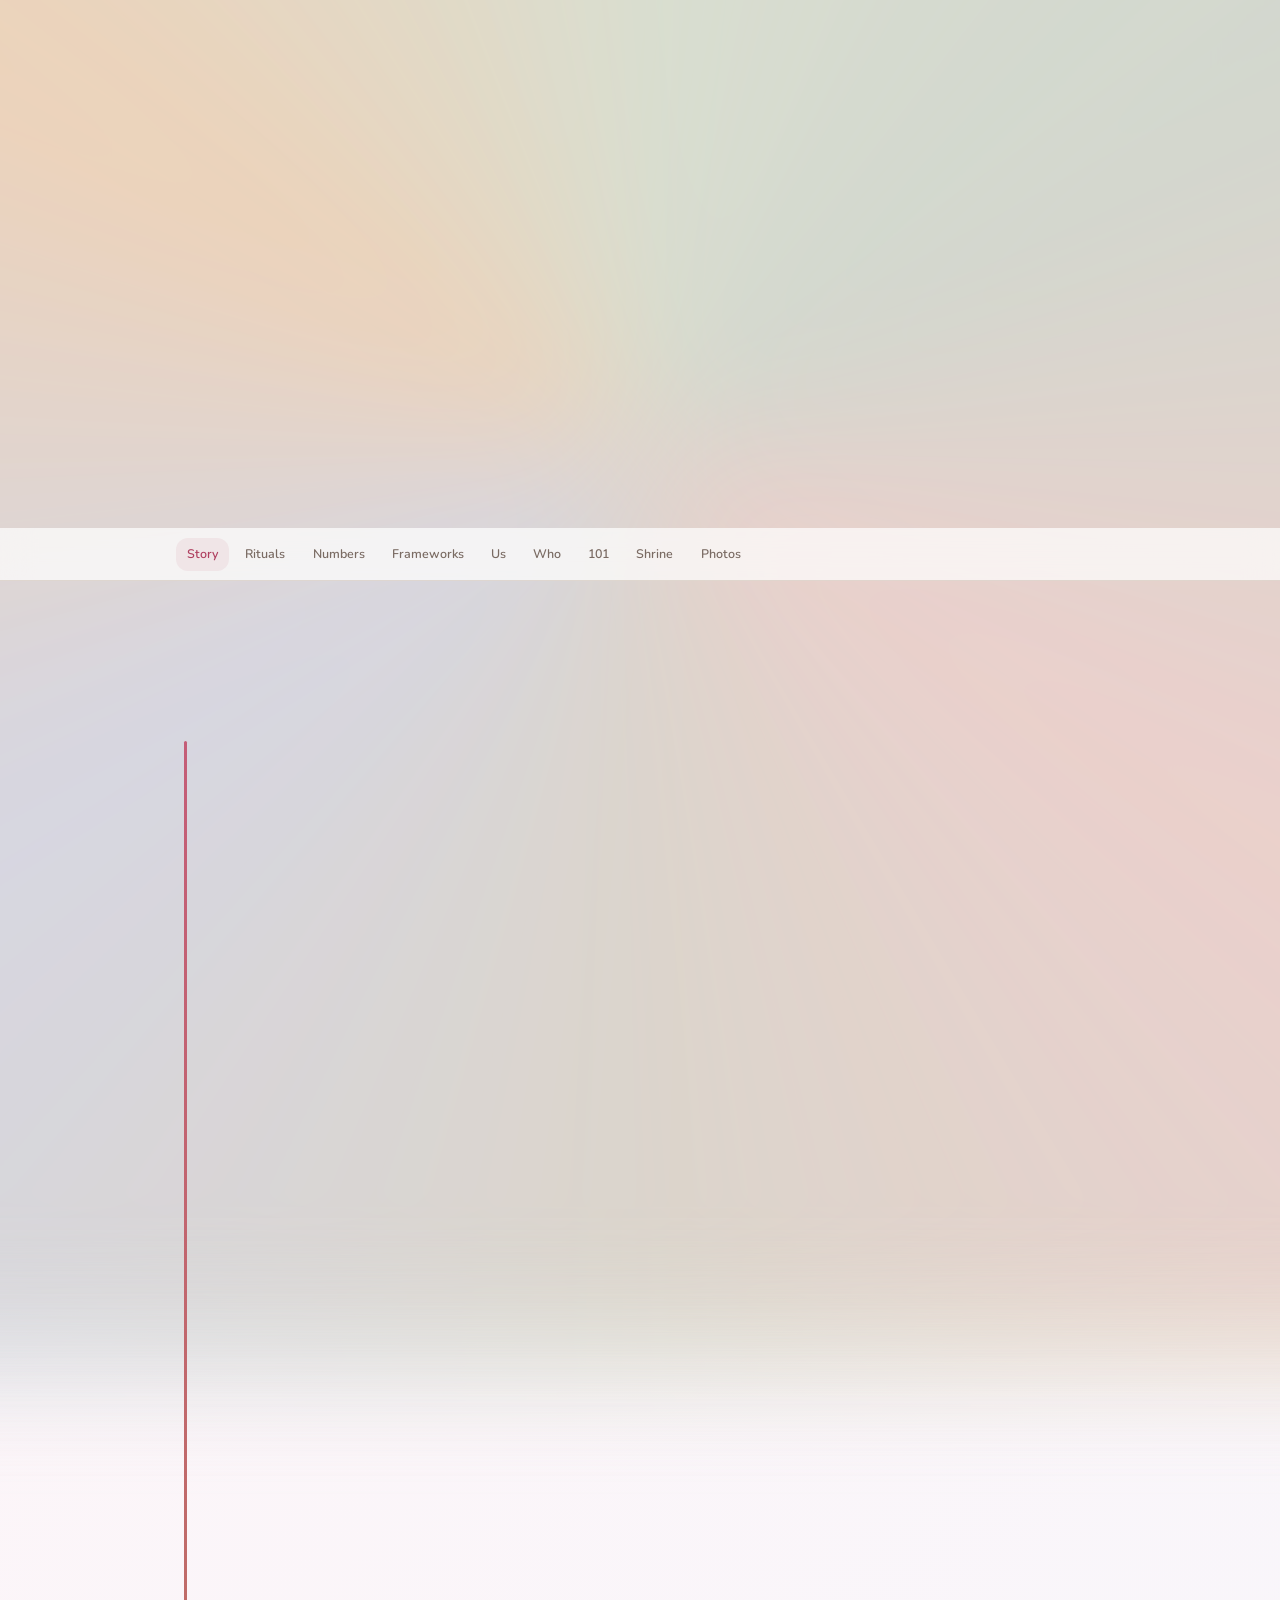
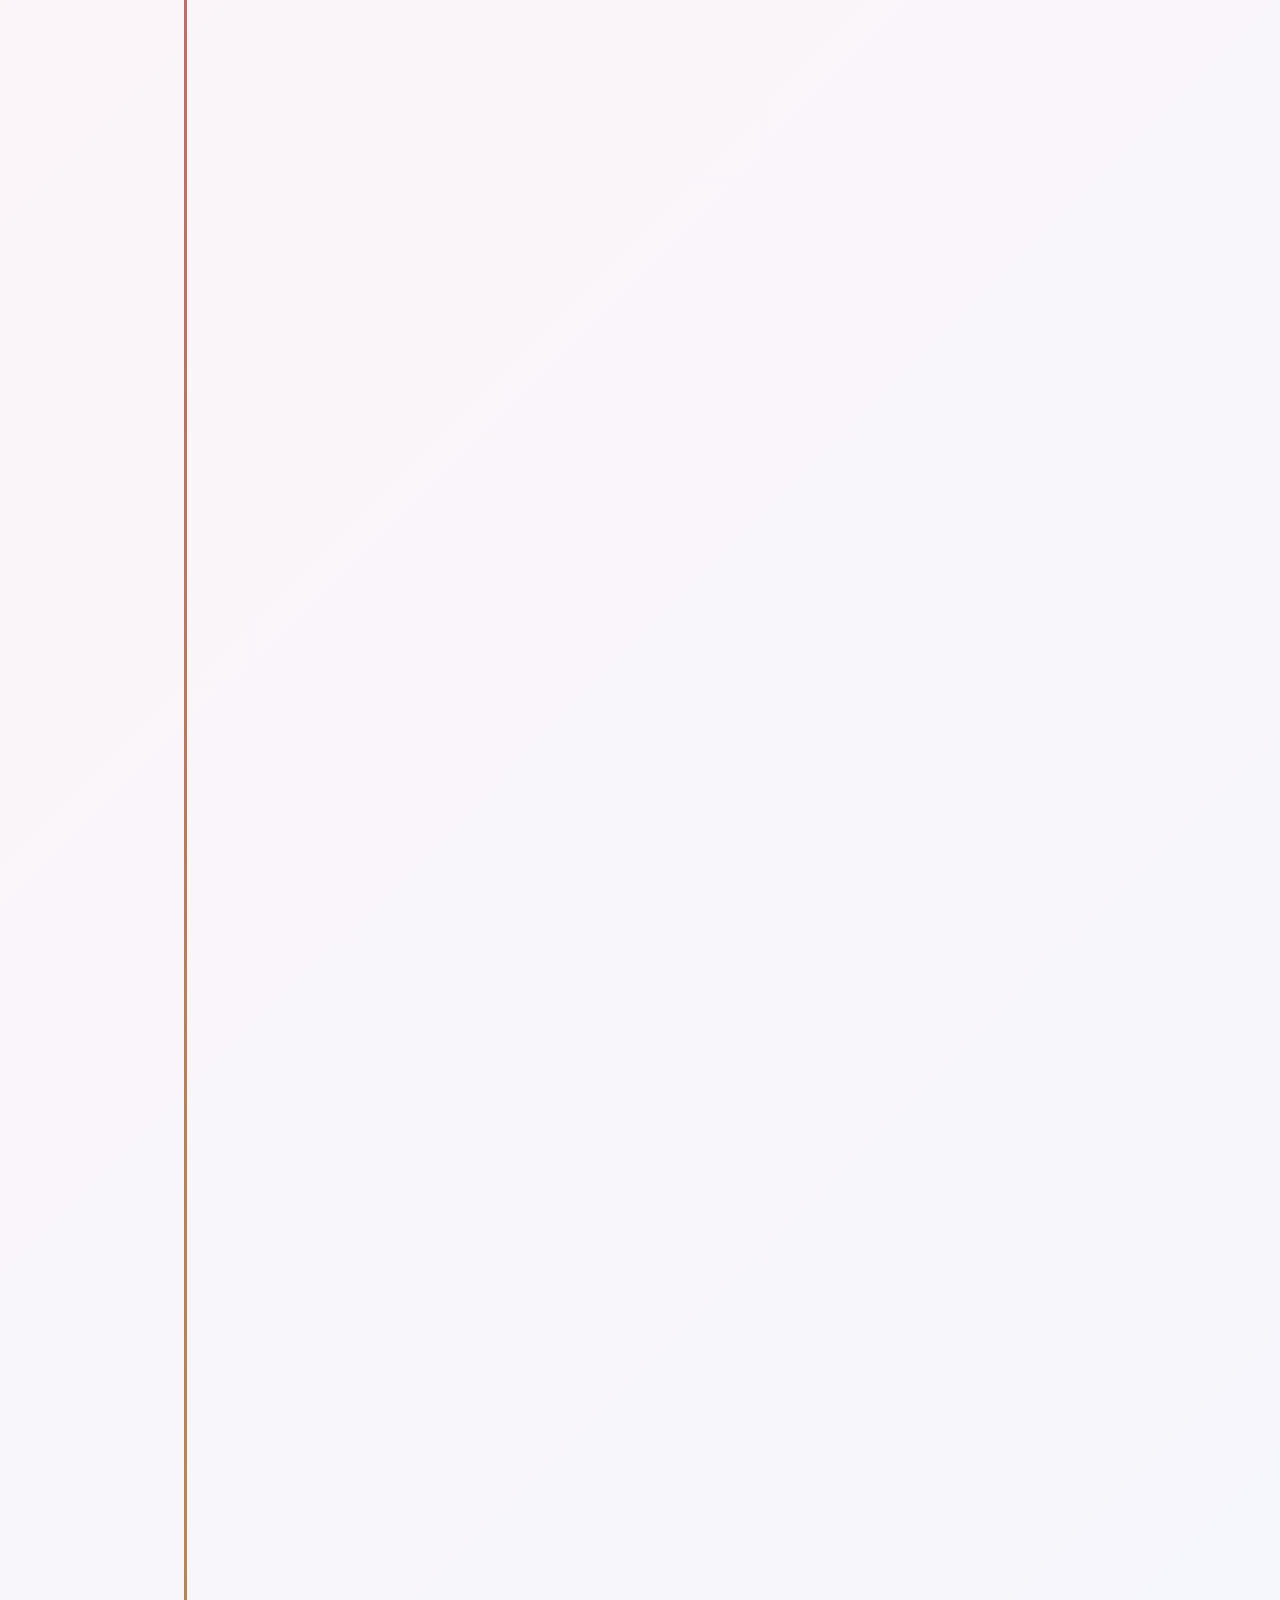
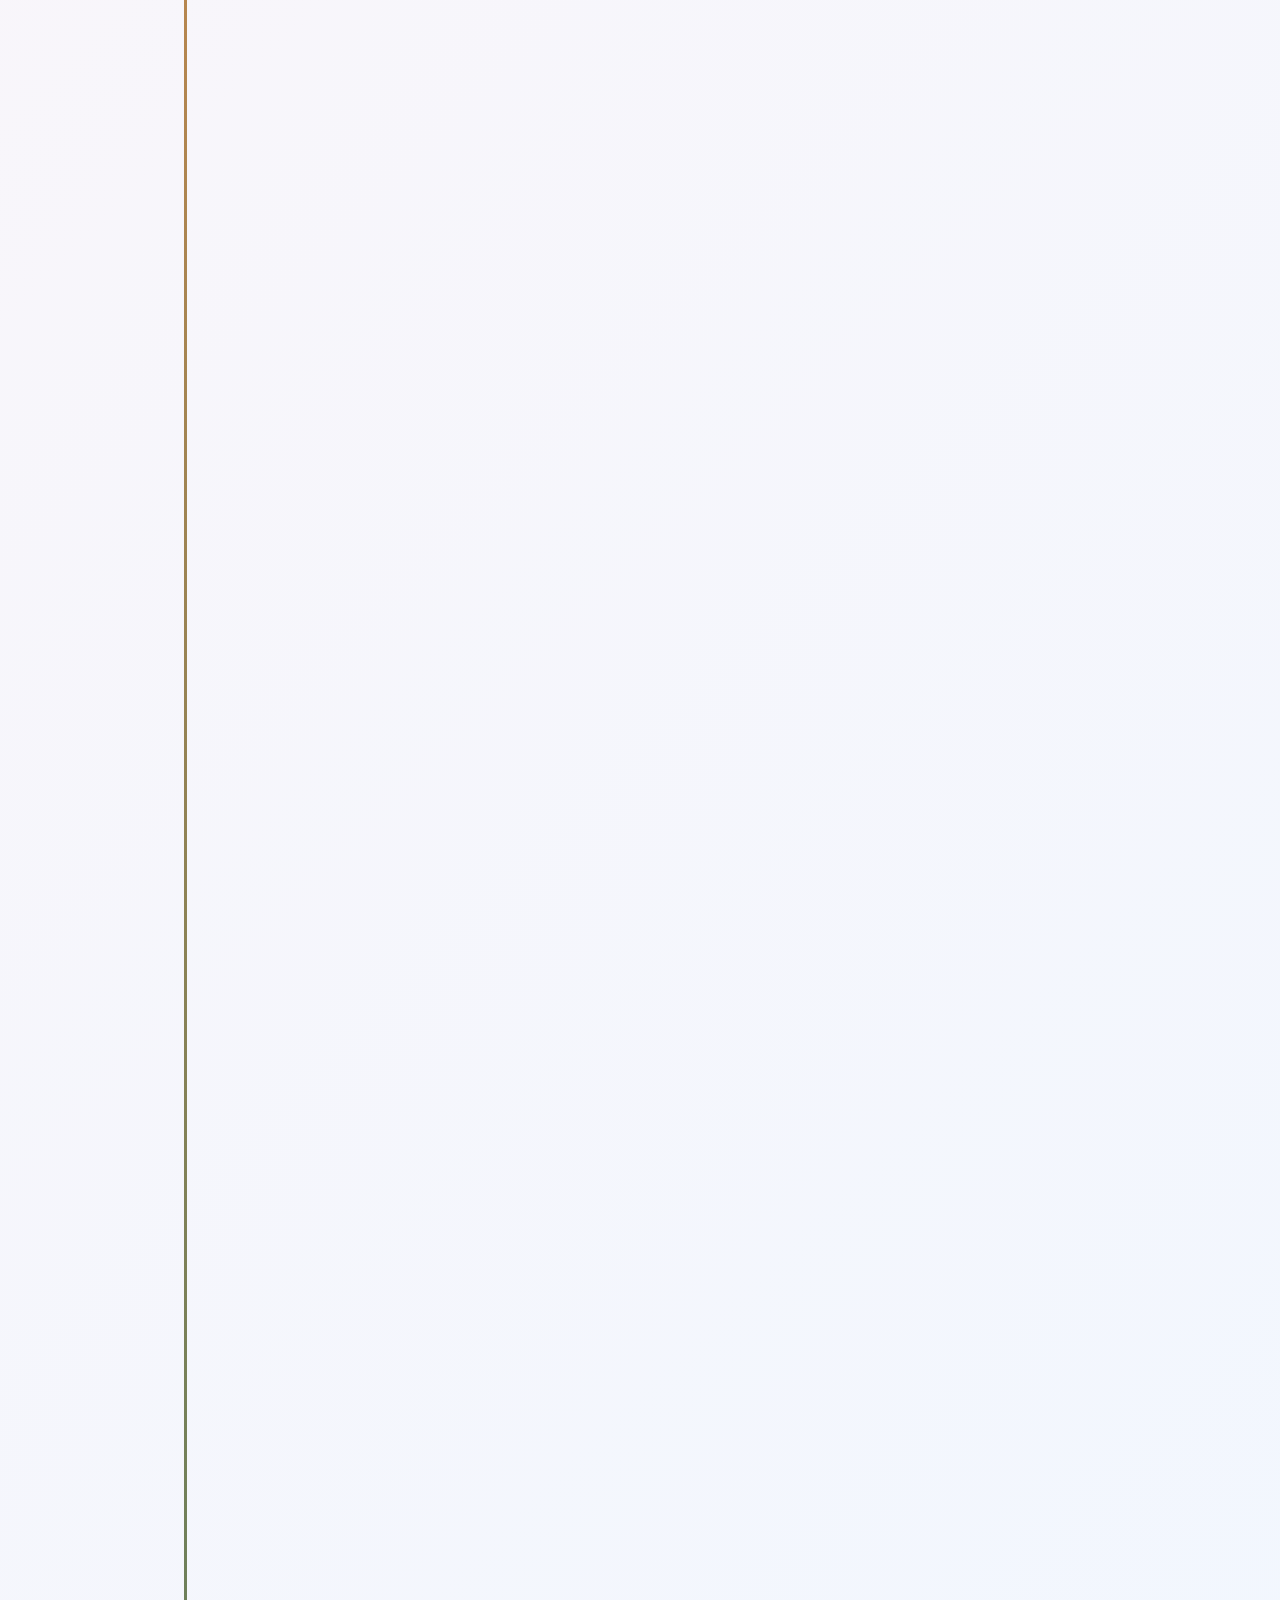
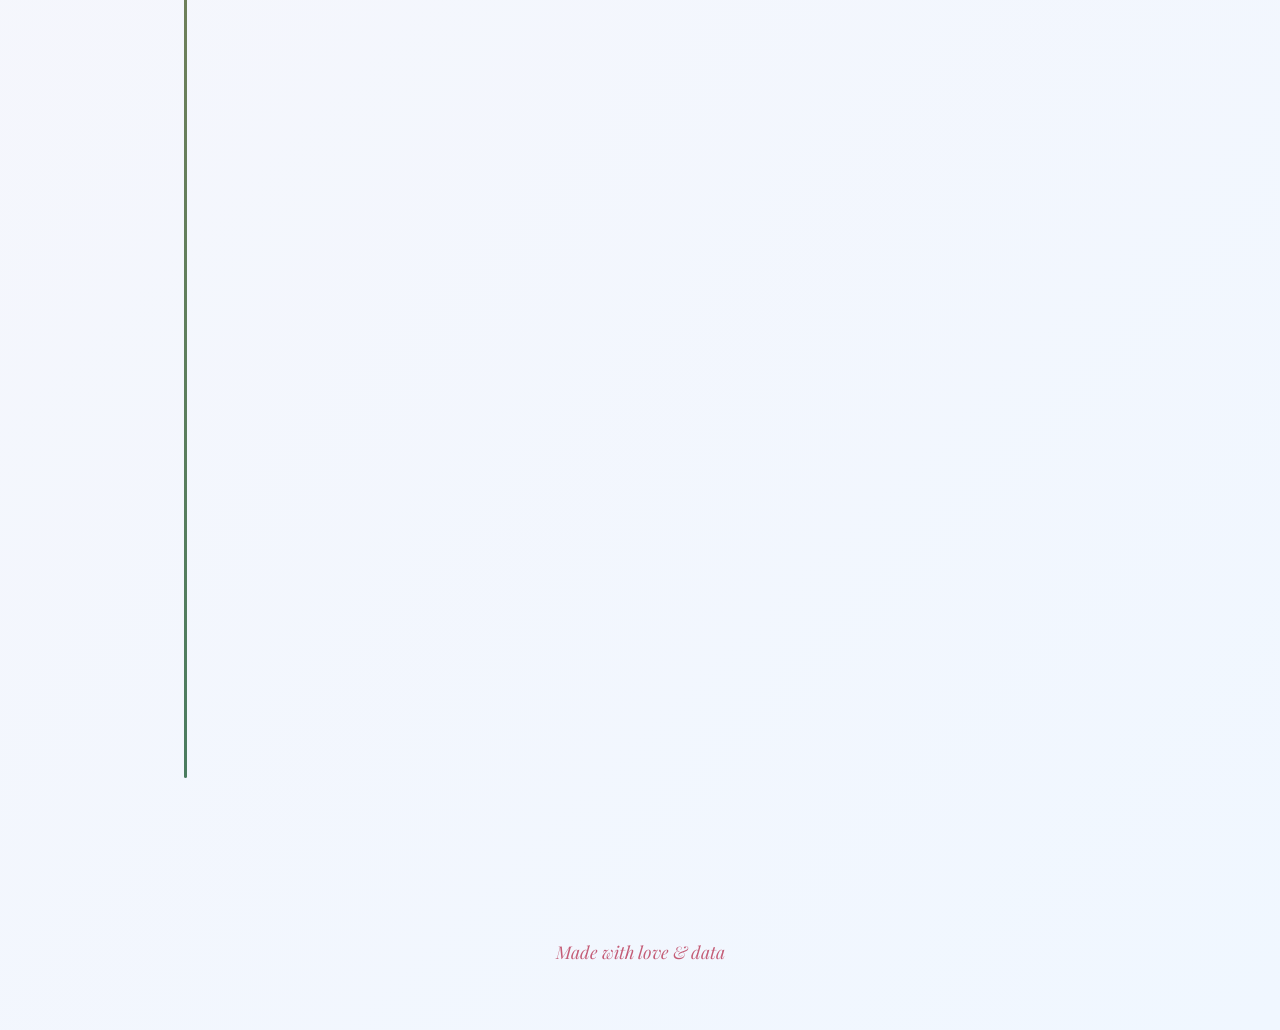
==== index.html @ 39b6fa53 "Fix all horizontal overflow issues across every section Root causes fixed: - Removed all width:100vw" ====
<!DOCTYPE html>
<html lang="en">
<head>
<meta charset="UTF-8">
<meta name="viewport" content="width=device-width, initial-scale=1.0">
<title>Love Atlas &mdash; Jonathan &amp; Pricylia</title>
<link rel="preconnect" href="https://fonts.googleapis.com">
<link href="https://fonts.googleapis.com/css2?family=Playfair+Display:ital,wght@0,400;0,700;1,400;1,700&family=Nunito:wght@400;600;700&family=Cormorant+Garamond:ital,wght@0,400;0,500;0,600;1,400;1,500;1,600&display=swap" rel="stylesheet">
<style>
/* ── Reset & Root ─────────────────────────────────────────────────── */
*,*::before,*::after{box-sizing:border-box;margin:0;padding:0}
:root{
  --text:#2d1f1f;--muted:#7a6b63;--j:#4a7c5f;--p:#c45d77;
  --gold:#b8864e;--love:#b04060;--deep:#6d5a80;
  --glass-bg:rgba(255,255,255,0.88);--glass-border:rgba(180,160,140,0.35);
  --radius:20px;
}
html{scroll-behavior:smooth;font-size:16px;overflow-x:hidden}
body{
  font-family:'Nunito',sans-serif;color:var(--text);
  line-height:1.6;overflow-x:hidden;
  min-height:100vh;
  background:linear-gradient(135deg,#fff5f7,#f0f7ff);
}

/* ── Animated gradient background ─────────────────────────────────── */
body::before,body::after{
  content:'';position:fixed;inset:-50%;z-index:-1;
  width:200%;height:200%;
}
body::before{
  background:conic-gradient(from 0deg,#fce4ec,#ffe0b2,#fff9c4,#c8e6c9,#bbdefb,#e1bee7,#fce4ec);
  filter:blur(60px);
  animation:spin 12s linear infinite;
}
body::after{
  background:conic-gradient(from 180deg,#f8bbd0,#ffccbc,#fff176,#a5d6a7,#90caf9,#ce93d8,#f8bbd0);
  opacity:0.4;
  filter:blur(60px);
  animation:spin 16s linear infinite reverse;
}
@keyframes spin{to{transform:rotate(360deg)}}

/* ── Glass card ───────────────────────────────────────────────────── */
.glass-card{
  background:var(--glass-bg);
  backdrop-filter:blur(20px);-webkit-backdrop-filter:blur(20px);
  border:1px solid var(--glass-border);
  border-radius:var(--radius);
  padding:2rem;
  overflow:hidden;
}

/* ── Typography ───────────────────────────────────────────────────── */
h1,h2,h3,.section-title{font-family:'Playfair Display',serif}
.accent-text{font-family:'Cormorant Garamond',serif;font-style:italic}
h2.section-title{
  font-size:2.2rem;font-style:italic;font-weight:700;
  text-align:center;margin-bottom:2.5rem;color:var(--love);
}

/* ── Layout ───────────────────────────────────────────────────────── */
.container{max-width:960px;margin:0 auto;padding:0 1.5rem;overflow-x:hidden}
section{padding:4rem 0}

/* ── Tabbed Pages ──────────────────────────────────────────────────── */
section.page { display: none; }
section.page.active { display: block; }

/* ── Sticky Nav ───────────────────────────────────────────────────── */
.sticky-nav{
  position:sticky;top:0;z-index:100;
  background:rgba(255,255,255,0.7);
  backdrop-filter:blur(16px);-webkit-backdrop-filter:blur(16px);
  border-bottom:1px solid var(--glass-border);
  padding:0.6rem 0;
  transition:box-shadow 0.3s;
}
.sticky-nav.scrolled{box-shadow:0 2px 20px rgba(0,0,0,0.08)}
.nav-inner{
  max-width:960px;margin:0 auto;padding:0 1rem;
  display:flex;gap:0.3rem;overflow-x:auto;
  scrollbar-width:none;
}
.nav-inner::-webkit-scrollbar{display:none}
.nav-inner a{
  font-size:0.78rem;font-weight:600;color:var(--muted);
  text-decoration:none;padding:0.4rem 0.7rem;border-radius:12px;
  white-space:nowrap;transition:all 0.2s;
}
.nav-inner a:hover,.nav-inner a.active{
  color:var(--love);background:rgba(176,64,96,0.08);
}

/* ── Hero ─────────────────────────────────────────────────────────── */
.hero{
  text-align:center;padding:5rem 1.5rem 3rem;
}
.hero-photo{
  width:280px;height:280px;object-fit:cover;
  border-radius:16px;border:6px solid #fff;
  box-shadow:0 8px 32px rgba(0,0,0,0.12);
  transform:rotate(-2deg);
  margin-bottom:2rem;
}
.hero h1{
  font-size:2.8rem;font-style:italic;font-weight:700;
  color:var(--love);margin-bottom:0.5rem;
}
.hero .subtitle{
  font-size:1.15rem;color:var(--muted);margin-bottom:0.3rem;
}
.hero .tagline{
  font-family:'Cormorant Garamond',serif;font-style:italic;
  font-size:1.3rem;color:var(--deep);margin:1.5rem 0;
}
.kpi-row{
  display:grid;grid-template-columns:repeat(4,1fr);gap:1rem;
  max-width:700px;margin:2rem auto 0;
}
.kpi{
  background:var(--glass-bg);backdrop-filter:blur(16px);
  border:1px solid var(--glass-border);border-radius:16px;
  padding:1rem 0.5rem;
}
.kpi-num{font-size:1.5rem;font-weight:700;display:block}
.kpi-label{font-size:0.75rem;color:var(--muted)}
.kpi-j .kpi-num{color:var(--j)}
.kpi-p .kpi-num{color:var(--p)}

/* ── Timeline / Our Story ─────────────────────────────────────────── */
.timeline{position:relative;padding-left:2rem}
.timeline::before{
  content:'';position:absolute;left:0;top:0;bottom:0;
  width:3px;background:linear-gradient(to bottom,var(--p),var(--gold),var(--j));
  border-radius:2px;
}
.phase{
  position:relative;margin-bottom:3rem;padding-left:1.5rem;
}
.phase::before{
  content:'';position:absolute;left:-2.35rem;top:0.5rem;
  width:14px;height:14px;border-radius:50%;
  background:var(--love);border:3px solid #fff;
  box-shadow:0 0 0 2px var(--love);
}
.phase-date{font-size:0.82rem;color:var(--muted);font-weight:600;text-transform:uppercase;letter-spacing:0.04em}
.phase h3{font-size:1.4rem;margin:0.3rem 0 0.5rem;color:var(--deep)}
.phase p{color:var(--text);margin-bottom:0.5rem}
.phase-quote{
  font-family:'Cormorant Garamond',serif;font-style:italic;
  font-size:1.1rem;color:var(--love);
  border-left:3px solid var(--p);padding-left:1rem;
  margin-top:0.8rem;
}

.first-chat{
  max-width:500px;margin:2rem auto;
}
.chat-bubble{
  margin-bottom:0.6rem;padding:0.7rem 1rem;
  border-radius:14px;max-width:85%;
  background:rgba(255,255,255,0.8);
  box-shadow:0 1px 4px rgba(0,0,0,0.06);
}
.chat-bubble p{margin:0.2rem 0 0;font-size:0.92rem}
.chat-left{margin-right:auto;border-bottom-left-radius:4px}
.chat-right{margin-left:auto;border-bottom-right-radius:4px;background:rgba(74,124,95,0.1)}
.chat-sender{font-weight:700;font-size:0.78rem;display:block}
.chat-sender-j{color:var(--j)}
.chat-sender-p{color:var(--p)}
.chat-time{font-size:0.7rem;color:var(--muted)}

.photo-break{
  width:calc(100% + 3rem);margin-left:-1.5rem;
  height:420px;overflow:hidden;margin:2rem 0;
}
@media(max-width:768px){.photo-break{height:280px}}
.photo-break img{
  width:100%;height:100%;object-fit:cover;
  object-position:center 30%;
  filter:brightness(0.95);
}

/* ── Rituals ──────────────────────────────────────────────────────── */
.ritual-grid{
  display:grid;grid-template-columns:repeat(3,1fr);gap:1rem;
  margin-bottom:2.5rem;
}
.ritual-card{text-align:center;padding:1.5rem 1rem}
.ritual-card .ritual-icon{font-size:2rem;margin-bottom:0.5rem}
.ritual-card .ritual-num{font-size:2rem;font-weight:700;color:var(--love);display:block}
.ritual-card .ritual-label{font-size:0.85rem;color:var(--muted)}

.care-grid{
  display:grid;grid-template-columns:repeat(2,1fr);gap:1rem;
  margin-bottom:2.5rem;
}
.care-item{padding:1rem 1.2rem}
.care-item .care-phrase{font-weight:700;font-size:1rem;margin-bottom:0.3rem}
.care-bar{display:flex;align-items:center;gap:0.5rem;font-size:0.85rem;margin-top:0.3rem}
.care-bar .bar{height:8px;border-radius:4px;min-width:4px}
.bar-j{background:var(--j)}
.bar-p{background:var(--p)}

.pet-cloud{
  text-align:center;margin:2rem 0;
}
.pet-tag{
  display:inline-block;margin:0.3rem 0.5rem;
  color:var(--deep);font-family:'Playfair Display',serif;font-style:italic;
}
.pet-tag small{color:var(--muted);font-size:0.65em}

.phrase-grid{
  display:flex;flex-wrap:wrap;gap:0.6rem;justify-content:center;
  margin:1.5rem 0;
}
.phrase-chip{
  background:rgba(176,64,96,0.08);border-radius:20px;
  padding:0.4rem 1rem;font-size:0.88rem;
}
.phrase-count{color:var(--muted);font-size:0.78rem}

/* ── Charts ───────────────────────────────────────────────────────── */
.chart-wrap{
  margin-bottom:2rem;padding:1.5rem;
}
.chart-wrap h3{text-align:center;margin-bottom:1rem;font-size:1.15rem;color:var(--deep)}
.chart-wrap canvas{max-height:300px}

.stat-cards{
  display:grid;grid-template-columns:repeat(2,1fr);gap:1rem;
  margin-bottom:2rem;
}
.stat-card{text-align:center;padding:1.2rem}
.stat-big{font-size:1.8rem;font-weight:700;color:var(--love);display:block}
.stat-label{font-size:0.82rem;color:var(--muted)}

.emoji-row{margin:1rem 0}
.emoji-row h4{font-size:0.9rem;margin-bottom:0.4rem}
.emoji-item{display:inline-block;margin:0.2rem 0.4rem;font-size:1.1rem}
.emoji-item small{font-size:0.65rem;color:var(--muted)}

/* ── Calendar Heatmap ─────────────────────────────────────────────── */
.cal-container{overflow-x:auto;margin:1.5rem 0;padding-bottom:0.5rem;max-width:100%;-webkit-overflow-scrolling:touch}
.cal-grid{
  display:grid;
  grid-template-rows:auto repeat(7,14px);
  grid-template-columns:24px repeat(46,14px);
  gap:2px;
  width:max-content;
}
.cal-cell{border-radius:3px;min-width:14px;min-height:14px}
.cal-month{font-size:0.65rem;color:var(--muted);grid-row:1;white-space:nowrap}
.cal-day-label{font-size:0.6rem;color:var(--muted);display:flex;align-items:center;justify-content:flex-end;padding-right:4px}

/* ── Topic DNA donut ──────────────────────────────────────────────── */
.donut-container{max-width:350px;margin:0 auto}

/* ── Frameworks ───────────────────────────────────────────────────── */
.fw-grid{display:grid;grid-template-columns:1fr 1fr;gap:1.5rem;margin-bottom:2rem}
.fw-stat{text-align:center;padding:1.5rem}
.fw-big{font-size:2.2rem;font-weight:700;display:block}

.attachment-grid{display:grid;grid-template-columns:1fr 1fr;gap:1.5rem;margin-bottom:2rem}
.attachment-card{padding:1.5rem}
.attachment-card h4{margin-bottom:0.5rem;font-size:1rem}

/* ── Moments ──────────────────────────────────────────────────────── */
.moments-grid{
  display:grid;grid-template-columns:1fr 1fr;gap:1.5rem;
}
.moment-card{position:relative;padding:1.5rem;overflow:hidden}
.moment-num{
  position:absolute;top:-8px;right:16px;
  font-family:'Playfair Display',serif;font-style:italic;
  font-size:2.5rem;color:rgba(176,64,96,0.12);font-weight:700;
}
.moment-title{font-size:1.1rem;color:var(--deep);margin-bottom:0.2rem}
.moment-date{font-size:0.78rem;color:var(--muted);margin-bottom:0.8rem}
.moment-chat{margin-bottom:0.8rem;overflow:hidden}
.moment-chat .chat-bubble{max-width:85%;font-size:0.88rem;padding:0.5rem 0.8rem;margin-bottom:0.4rem;word-wrap:break-word;overflow-wrap:break-word}
.moment-note{font-size:0.85rem;color:var(--muted);font-style:italic}

.galaxy-declaration{
  width:calc(100% + 3rem);margin-left:-1.5rem;
  background:linear-gradient(135deg,rgba(109,90,128,0.12),rgba(176,64,96,0.1));
  padding:4rem 2rem;text-align:center;margin:2rem 0;
  overflow:hidden;
}
.galaxy-inner{max-width:700px;margin:0 auto}
.galaxy-declaration .moment-num{
  position:static;font-size:3rem;color:rgba(176,64,96,0.15);display:block;margin-bottom:0.5rem;
}
.galaxy-declaration .moment-title{font-size:1.5rem;color:var(--deep)}
.galaxy-date{font-size:0.85rem;color:var(--muted);margin-bottom:1.5rem}
.galaxy-quote{
  font-family:'Cormorant Garamond',serif;font-style:italic;
  font-size:1.8rem;color:var(--love);line-height:1.5;
  border:none;margin:0 0 1rem;padding:0;
}
.galaxy-translation{font-size:1rem;color:var(--muted);margin-bottom:0.5rem}
.galaxy-speaker{font-size:0.9rem;color:var(--deep);font-weight:600}

/* ── Profiles ─────────────────────────────────────────────────────── */
.profiles-grid{display:grid;grid-template-columns:1fr 1fr;gap:2rem;margin-bottom:2.5rem}
.profile-card{padding:2rem}
.profile-card h3{font-size:1.3rem;margin-bottom:1rem}
.profile-card .profile-photo{
  width:120px;height:120px;border-radius:50%;object-fit:cover;
  object-position:center 20%;
  border:4px solid #fff;box-shadow:0 4px 16px rgba(0,0,0,0.1);
  display:block;margin:0 auto 1.2rem;
}
.profile-initial{
  width:120px;height:120px;border-radius:50%;
  display:flex;align-items:center;justify-content:center;
  font-family:'Playfair Display',serif;font-style:italic;
  font-size:3rem;font-weight:700;margin:0 auto 1.2rem;
  border:4px solid #fff;box-shadow:0 4px 16px rgba(0,0,0,0.1);
}
.profile-initial.j{background:linear-gradient(135deg,#b8e6d0,#4a7c5f);color:#fff}
.profile-initial.p{background:linear-gradient(135deg,#f5c6d6,#c45d77);color:#fff}
.profile-detail{font-size:0.88rem;margin-bottom:0.6rem;line-height:1.5}
.profile-detail strong{color:var(--deep)}

.insight-box{
  padding:2rem;margin-bottom:2.5rem;
  border-left:4px solid var(--gold);
}
.insight-box h3{color:var(--gold);margin-bottom:0.5rem}

.joke-glossary{margin-top:2rem}
.joke-glossary dl{display:grid;grid-template-columns:1fr 1fr;gap:0.8rem}
.joke-item{padding:0.8rem 1rem;background:rgba(255,255,255,0.5);border-radius:12px}
.joke-item dt{font-weight:700;color:var(--deep);font-size:0.95rem}
.joke-item dd{font-size:0.85rem;color:var(--muted);margin:0.2rem 0 0}

/* ── Facts collapse ──────────────────────────────────────────────── */
#facts .facts-hidden{display:none}
#facts.show-all .facts-hidden{display:block}
#facts.show-all .facts-grid.facts-hidden{display:grid}

/* ── Facts ────────────────────────────────────────────────────────── */
.fact-cat-header{
  font-size:1.3rem;color:var(--deep);margin:2rem 0 1rem;
  font-style:italic;
}
.facts-grid{display:grid;grid-template-columns:1fr;gap:0.6rem}
.fact-card{
  padding:1rem 1.2rem;cursor:pointer;
  transition:all 0.3s;
}
.fact-card:hover{background:rgba(255,255,255,0.8)}
.fact-q{font-family:'Playfair Display',serif;font-weight:700;font-size:0.95rem;line-height:1.4}
.fact-num{
  display:inline-block;width:28px;height:28px;line-height:28px;
  text-align:center;border-radius:50%;
  background:rgba(176,64,96,0.1);color:var(--love);
  font-size:0.75rem;font-family:'Nunito',sans-serif;
  margin-right:0.5rem;vertical-align:middle;
}
.fact-answer{
  max-height:0;overflow:hidden;
  transition:max-height 0.4s ease,padding 0.3s;
  padding:0 0 0 2.5rem;
}
.fact-card.open .fact-answer{max-height:200px;padding:0.6rem 0 0 2.5rem}
.fact-answer p{font-size:0.88rem;color:var(--muted);font-style:italic}

/* ── Gallery ──────────────────────────────────────────────────────── */
.gallery-grid{
  columns:3;column-gap:1rem;
}
.gallery-item{
  break-inside:avoid;margin-bottom:1rem;
}
.gallery-item img{
  width:100%;border-radius:14px;display:block;
  box-shadow:0 4px 16px rgba(0,0,0,0.08);
}

/* ── Footer ───────────────────────────────────────────────────────── */
.footer{
  text-align:center;padding:3rem 1.5rem 4rem;
  font-family:'Playfair Display',serif;font-style:italic;
  color:var(--p);font-size:1.1rem;
}

/* ── GSAP animation base ──────────────────────────────────────────── */
.reveal-el{opacity:0;transform:translateY(30px);transition:opacity 0.6s,transform 0.6s}
.reveal-el.revealed{opacity:1;transform:translateY(0)}

/* ── Responsive ───────────────────────────────────────────────────── */
@media(max-width:768px){
  .hero h1{font-size:2rem}
  .kpi-row{grid-template-columns:repeat(2,1fr)}
  .ritual-grid{grid-template-columns:repeat(2,1fr)}
  .care-grid{grid-template-columns:1fr}
  .stat-cards{grid-template-columns:1fr}
  .fw-grid{grid-template-columns:1fr}
  .moments-grid{grid-template-columns:1fr}
  .profiles-grid{grid-template-columns:1fr}
  .attachment-grid{grid-template-columns:1fr}
  .gallery-grid{columns:2}
  .joke-glossary dl{grid-template-columns:1fr}
  h2.section-title{font-size:1.7rem}
  .galaxy-quote{font-size:1.3rem}
  .facts-grid{grid-template-columns:1fr}
  .container{padding:0 1rem}
  .chart-wrap{padding:1rem}
  .emoji-row{flex-wrap:wrap}
  .section-intro{font-size:1rem}
  .pet-cloud{flex-wrap:wrap}
  .shared-phrases{grid-template-columns:1fr}
  .heatmap-grid{overflow-x:auto;font-size:0.6rem}
  .cal-grid{grid-template-columns:24px repeat(46,10px);grid-template-rows:auto repeat(7,10px)}
  .cal-container{margin:1rem -0.5rem;padding:0 0.5rem}
}
@media(max-width:480px){
  .ritual-grid{grid-template-columns:1fr}
  .gallery-grid{columns:1}
  .hero-photo{width:200px;height:200px}
  .kpi-row{grid-template-columns:1fr}
  .nav-inner a{font-size:0.75rem;padding:0.4rem 0.6rem}
  .profile-card .profile-photo{width:90px;height:90px}
  .cal-grid{grid-template-columns:20px repeat(46,8px);grid-template-rows:auto repeat(7,8px)}
}

/* ── Reduced motion ───────────────────────────────────────────────── */
@media(prefers-reduced-motion:reduce){
  body::before,body::after{animation:none}
  .reveal-el{opacity:1;transform:none}
  *{transition:none !important;animation:none !important}
}
</style>
</head>
<body>

<!-- ════ HERO ════ -->
<section class="hero" id="top">
  <img src="https://lh3.googleusercontent.com/pw/[base64]w800" alt="Jonathan and Pricylia" class="hero-photo reveal-el">
  <h1 class="reveal-el">Jonathan &amp; Pricylia</h1>
  <p class="subtitle reveal-el">A love story in 125,070 messages</p>
  <p class="subtitle reveal-el">May 31, 2025 &mdash; March 24, 2026 &middot; 297 days</p>
  <p class="tagline reveal-el">518,863 words &mdash; that&rsquo;s 6.5 novels, or one very real love story</p>
  <div class="kpi-row">
    <div class="kpi kpi-j reveal-el"><span class="kpi-num">59,780</span><span class="kpi-label">His messages</span></div>
    <div class="kpi kpi-p reveal-el"><span class="kpi-num">65,290</span><span class="kpi-label">Her messages</span></div>
    <div class="kpi reveal-el"><span class="kpi-num" style="color:var(--gold)">422</span><span class="kpi-label">Per day</span></div>
    <div class="kpi reveal-el"><span class="kpi-num" style="color:var(--deep)">1,683</span><span class="kpi-label">Conversations</span></div>
  </div>
</section>

<!-- ════ STICKY NAV ════ -->
<nav class="sticky-nav" id="sticky-nav">
  <div class="nav-inner">
    <a href="#story" onclick="showPage('story',this);return false" class="active">Story</a>
    <a href="#rituals" onclick="showPage('rituals',this);return false">Rituals</a>
    <a href="#numbers" onclick="showPage('numbers',this);return false">Numbers</a>
    <a href="#frameworks" onclick="showPage('frameworks',this);return false">Frameworks</a>
    <a href="#moments" onclick="showPage('moments',this);return false">Us</a>
    <a href="#profiles" onclick="showPage('profiles',this);return false">Who</a>
    <a href="#facts" onclick="showPage('facts',this);return false">101</a>
    <a href="#shrine" onclick="showPage('shrine',this);return false">Shrine</a>
    <a href="#memories" onclick="showPage('memories',this);return false">Photos</a>
  </div>
</nav>

<!-- ════ SECTION 1: OUR STORY ════ -->
<section id="story" class="page active">
  <div class="container">
    <h2 class="section-title reveal-el">Our Story</h2>

    <div class="timeline">
      <div class="phase reveal-el">
        <p class="phase-date">May 31 &ndash; Jun 10, 2025</p>
        <h3>Phase 1: Salam Kenal</h3>
        <p>~900 messages. Kevin Phang and Katherine play matchmaker, connecting an AI strategist from Ancol with a fashion designer from Makassar. The first text lands at 12:28 PM.</p>
        <div class="phase-quote">&ldquo;Hi Pricylia, this is Jonathan &#x1F44B;&rdquo;</div>
      </div>

      <div class="first-chat glass-card reveal-el">
        <h3 style="text-align:center;font-size:1rem;margin-bottom:1rem;color:var(--deep)">The First Conversation</h3>
        <div class="chat-bubble chat-right">
  <span class="chat-sender chat-sender-j">Jonathan</span>
  <span class="chat-time">2025-05-31 12:28</span>
  <p>Hi Pricylia, this is Jonathan 👋</p>
</div>
<div class="chat-bubble chat-right">
  <span class="chat-sender chat-sender-j">Jonathan</span>
  <span class="chat-time">2025-05-31 12:28</span>
  <p>Got introduced to you by kevin phang and katherine</p>
</div>
<div class="chat-bubble chat-right">
  <span class="chat-sender chat-sender-j">Jonathan</span>
  <span class="chat-time">2025-05-31 12:28</span>
  <p>Nice to meet you!</p>
</div>
<div class="chat-bubble chat-right">
  <span class="chat-sender chat-sender-j">Jonathan</span>
  <span class="chat-time">2025-05-31 12:29</span>
  <p>Katanya you're big into fashion ya? Wah that's great, unfortunately its something I'm not very knowledgeable on hahaha</p>
</div>
<div class="chat-bubble chat-left">
  <span class="chat-sender chat-sender-p">Pricylia</span>
  <span class="chat-time">2025-05-31 12:47</span>
  <p>Hi, Jonathan! Iyaa kemarin Kath udah infoin juga. Salam kenal 👋</p>
</div>
<div class="chat-bubble chat-left">
  <span class="chat-sender chat-sender-p">Pricylia</span>
  <span class="chat-time">2025-05-31 12:47</span>
  <p>Iya nih kebetulan passionnya disana hehe i’m still learning too.</p>
</div>
<div class="chat-bubble chat-right">
  <span class="chat-sender chat-sender-j">Jonathan</span>
  <span class="chat-time">2025-05-31 12:47</span>
  <p>Salam kenal! 😊</p>
</div>
<div class="chat-bubble chat-left">
  <span class="chat-sender chat-sender-p">Pricylia</span>
  <span class="chat-time">2025-05-31 12:48</span>
  <p>Haha it’s okay. We all have our own thing. Kalo kamu di AI ya katanya</p>
</div>
<div class="chat-bubble chat-right">
  <span class="chat-sender chat-sender-j">Jonathan</span>
  <span class="chat-time">2025-05-31 12:48</span>
  <p>Iya betul</p>
</div>
<div class="chat-bubble chat-right">
  <span class="chat-sender chat-sender-j">Jonathan</span>
  <span class="chat-time">2025-05-31 12:48</span>
  <p>Background nya emng computer science and dari dulu emng suka main2 computer gitu</p>
</div>

      </div>

      <div class="photo-break reveal-el"><img src="https://lh3.googleusercontent.com/pw/[base64]w800" alt="Outdoor together" loading="lazy"></div>

      <div class="phase reveal-el">
        <p class="phase-date">Jun 11 &ndash; Aug 15, 2025</p>
        <h3>Phase 2: The Slow Burn</h3>
        <p>~12,000 messages. First date at Chadol (Korean BBQ), then arcade dates, painting cups, cooking fattoush. Five to six meetups that build a foundation brick by brick.</p>
        <div class="phase-quote">&ldquo;Oke boleh. Next on me ya! Mau coto kan?&rdquo;</div>
      </div>

      <div class="photo-break reveal-el"><img src="https://lh3.googleusercontent.com/pw/[base64]w800" alt="Pottery date" loading="lazy"></div>

      <div class="phase reveal-el">
        <p class="phase-date">Aug 15 &ndash; Oct 31, 2025</p>
        <h3>Phase 3: Getting Closer</h3>
        <p>~31,000 messages. Dubai travel conversations, the dice date concept debuts, &ldquo;Bolang&rdquo; becomes their word. Vulnerability enters the chat &mdash; real fears, real stories, real selves.</p>
        <div class="phase-quote">&ldquo;Little miss Perfect Prophet Pythia Pricylia the Passionate Puzzle-Piecing Princess...&rdquo;</div>
      </div>

      <div class="photo-break reveal-el"><img src="https://lh3.googleusercontent.com/pw/[base64]w800" alt="Night together" loading="lazy"></div>

      <div class="phase reveal-el">
        <p class="phase-date">Nov 1 &ndash; 30, 2025</p>
        <h3>Phase 4: November 15</h3>
        <p>23,043 messages. The month everything changes. Official on November 15 at 23:34. Ecopark Ancol, a gondola ride, 4 red cars in the parking lot. Kath and Kevin called it.</p>
        <div class="phase-quote">&ldquo;15 nov, 23.34 &#x2764;&#xFE0F;&rdquo;</div>
      </div>

      <div class="photo-break reveal-el"><img src="https://lh3.googleusercontent.com/pw/[base64]w800" alt="Restaurant date" loading="lazy"></div>

      <div class="phase reveal-el">
        <p class="phase-date">Dec 2025 &ndash; Jan 2026</p>
        <h3>Phase 5: Falling Hard</h3>
        <p>~38,600 messages. First &ldquo;I love you&rdquo; on December 10. The &lsquo;di semua tempat&rsquo; moment on December 30. NYE love letters. Missing each other physically hurts.</p>
        <div class="phase-quote">&ldquo;Di semua galaxy, di semua universe, di semua timeline, aku akan tetap pilih kamu.&rdquo;</div>
      </div>

      <div class="photo-break reveal-el"><img src="https://lh3.googleusercontent.com/pw/[base64]w800" alt="Jonathan" loading="lazy"></div>

      <div class="phase reveal-el">
        <p class="phase-date">Feb &ndash; Mar 2026</p>
        <h3>Phase 6: Us, Now</h3>
        <p>~25,000 messages. Building together, monthly check-ins on the 15th, shared routines, inside jokes that don&rsquo;t need explaining anymore. Still getting butterflies.</p>
        <div class="phase-quote">&ldquo;4 months with you, and I still feel butterflies!!!&rdquo;</div>
      </div>
    </div>
  </div>
</section>

<!-- ════ SECTION 2: OUR RITUALS ════ -->
<section id="rituals" class="page">
  <div class="container">
    <h2 class="section-title reveal-el">Our Rituals</h2>

    <div class="ritual-grid">
      <div class="glass-card ritual-card reveal-el">
        <div class="ritual-icon">&#x2600;&#xFE0F;</div>
        <span class="ritual-num">488</span>
        <span class="ritual-label">Good Mornings</span>
      </div>
      <div class="glass-card ritual-card reveal-el">
        <div class="ritual-icon">&#x1F319;</div>
        <span class="ritual-num">976</span>
        <span class="ritual-label">Good Nights</span>
      </div>
      <div class="glass-card ritual-card reveal-el">
        <div class="ritual-icon">&#x1F497;</div>
        <span class="ritual-num">1,354</span>
        <span class="ritual-label">&ldquo;Sayang&rdquo;</span>
      </div>
      <div class="glass-card ritual-card reveal-el">
        <div class="ritual-icon">&#x1F62D;</div>
        <span class="ritual-num">365</span>
        <span class="ritual-label">&ldquo;Kangen&rdquo;</span>
      </div>
      <div class="glass-card ritual-card reveal-el">
        <div class="ritual-icon">&#x1F35C;</div>
        <span class="ritual-num">64</span>
        <span class="ritual-label">&ldquo;Udah Makan?&rdquo;</span>
      </div>
      <div class="glass-card ritual-card reveal-el">
        <div class="ritual-icon">&#x1F697;</div>
        <span class="ritual-num">&infin;</span>
        <span class="ritual-label">&ldquo;Hati2 di Jln&rdquo;</span>
      </div>
    </div>

    <h3 class="reveal-el" style="text-align:center;color:var(--deep);margin-bottom:1.5rem;font-style:italic">The Language of Care</h3>
    <div class="care-grid">
      <div class="glass-card care-item reveal-el">
        <div class="care-phrase">&ldquo;Jangan lupa&rdquo;</div>
        <div class="care-bar"><span style="color:var(--p)">P: 37</span> <span class="bar bar-p" style="width:80%"></span></div>
        <div class="care-bar"><span style="color:var(--j)">J: 9</span> <span class="bar bar-j" style="width:19%"></span></div>
      </div>
      <div class="glass-card care-item reveal-el">
        <div class="care-phrase">&ldquo;Jaga&rdquo;</div>
        <div class="care-bar"><span style="color:var(--p)">P: 68</span> <span class="bar bar-p" style="width:73%"></span></div>
        <div class="care-bar"><span style="color:var(--j)">J: 25</span> <span class="bar bar-j" style="width:27%"></span></div>
      </div>
      <div class="glass-card care-item reveal-el">
        <div class="care-phrase">&ldquo;Istirahat&rdquo;</div>
        <div class="care-bar"><span style="color:var(--muted)">Total: 123</span></div>
      </div>
      <div class="glass-card care-item reveal-el">
        <div class="care-phrase">&ldquo;Minum air&rdquo;</div>
        <div class="care-bar"><span style="color:var(--muted)">Total: 37</span></div>
      </div>
    </div>

    <h3 class="reveal-el" style="text-align:center;color:var(--deep);margin-bottom:1rem;font-style:italic">Pet Name Cloud</h3>
    <div class="pet-cloud glass-card reveal-el">
      <span class="pet-tag" style="font-size:2.4rem">sayang <small>(1183)</small></span>
<span class="pet-tag" style="font-size:2.1rem">lucu <small>(799)</small></span>
<span class="pet-tag" style="font-size:1.8rem">cute <small>(342)</small></span>
<span class="pet-tag" style="font-size:1.6rem">cantik <small>(126)</small></span>
<span class="pet-tag" style="font-size:1.5rem">say <small>(117)</small></span>
<span class="pet-tag" style="font-size:1.4rem">syg <small>(114)</small></span>
<span class="pet-tag" style="font-size:1.3rem">cutie <small>(86)</small></span>
<span class="pet-tag" style="font-size:1.2rem">ganteng <small>(85)</small></span>
<span class="pet-tag" style="font-size:1.15rem">manis <small>(62)</small></span>
<span class="pet-tag" style="font-size:1.1rem">baby <small>(52)</small></span>

    </div>

    <h3 class="reveal-el" style="text-align:center;color:var(--deep);margin:2rem 0 1rem;font-style:italic">Their Shared Phrases</h3>
    <div class="phrase-grid reveal-el">
      <div class="phrase-chip">&ldquo;lucu bgt&rdquo; <span class="phrase-count">316x</span></div>
<div class="phrase-chip">&ldquo;bgt bgt&rdquo; <span class="phrase-count">151x</span></div>
<div class="phrase-chip">&ldquo;suka bgt&rdquo; <span class="phrase-count">150x</span></div>
<div class="phrase-chip">&ldquo;enak bgt&rdquo; <span class="phrase-count">133x</span></div>
<div class="phrase-chip">&ldquo;iya bener&rdquo; <span class="phrase-count">126x</span></div>
<div class="phrase-chip">&ldquo;let me&rdquo; <span class="phrase-count">123x</span></div>
<div class="phrase-chip">&ldquo;btr lg&rdquo; <span class="phrase-count">107x</span></div>
<div class="phrase-chip">&ldquo;ko den&rdquo; <span class="phrase-count">99x</span></div>

    </div>
  </div>
</section>

<!-- ════ SECTION 3: OUR NUMBERS ════ -->
<section id="numbers" class="page">
  <div class="container">
    <h2 class="section-title reveal-el">Our Numbers</h2>

    <div class="chart-wrap glass-card reveal-el">
      <h3>Monthly Message Volume</h3>
      <canvas id="monthlyChart"></canvas>
    </div>

    <div class="chart-wrap glass-card reveal-el">
      <h3>Hourly Activity (WIB)</h3>
      <canvas id="hourlyChart"></canvas>
    </div>

    <div class="chart-wrap glass-card reveal-el">
      <h3>Love Words Over Time</h3>
      <canvas id="loveChart"></canvas>
    </div>

    <div class="chart-wrap glass-card reveal-el">
      <h3>Message Calendar &mdash; 298 Days</h3>
      <div class="cal-container">
        <div class="cal-grid">
          <div class="cal-month" style="grid-column:2">May</div>
<div class="cal-month" style="grid-column:3">Jun</div>
<div class="cal-month" style="grid-column:8">Jul</div>
<div class="cal-month" style="grid-column:12">Aug</div>
<div class="cal-month" style="grid-column:16">Sep</div>
<div class="cal-month" style="grid-column:21">Oct</div>
<div class="cal-month" style="grid-column:25">Nov</div>
<div class="cal-month" style="grid-column:29">Dec</div>
<div class="cal-month" style="grid-column:34">Jan</div>
<div class="cal-month" style="grid-column:38">Feb</div>
<div class="cal-month" style="grid-column:42">Mar</div>

          <div class="cal-day-label" style="grid-row:2;grid-column:1">M</div>
<div class="cal-day-label" style="grid-row:3;grid-column:1">T</div>
<div class="cal-day-label" style="grid-row:4;grid-column:1">W</div>
<div class="cal-day-label" style="grid-row:5;grid-column:1">T</div>
<div class="cal-day-label" style="grid-row:6;grid-column:1">F</div>
<div class="cal-day-label" style="grid-row:7;grid-column:1">S</div>
<div class="cal-day-label" style="grid-row:8;grid-column:1">S</div>

          <div class="cal-cell" style="grid-row:2;grid-column:2;background:transparent" title=""></div>
<div class="cal-cell" style="grid-row:3;grid-column:2;background:transparent" title=""></div>
<div class="cal-cell" style="grid-row:4;grid-column:2;background:transparent" title=""></div>
<div class="cal-cell" style="grid-row:5;grid-column:2;background:transparent" title=""></div>
<div class="cal-cell" style="grid-row:6;grid-column:2;background:transparent" title=""></div>
<div class="cal-cell" style="grid-row:7;grid-column:2;background:rgba(180,64,96,0.42)" title="2025-05-31: 337 msgs"></div>
<div class="cal-cell" style="grid-row:8;grid-column:2;background:rgba(180,64,96,0.38)" title="2025-06-01: 246 msgs"></div>
<div class="cal-cell" style="grid-row:2;grid-column:3;background:rgba(180,64,96,0.39)" title="2025-06-02: 264 msgs"></div>
<div class="cal-cell" style="grid-row:3;grid-column:3;background:rgba(180,64,96,0.05)" title="2025-06-03: 0 msgs"></div>
<div class="cal-cell" style="grid-row:4;grid-column:3;background:rgba(180,64,96,0.32)" title="2025-06-04: 50 msgs"></div>
<div class="cal-cell" style="grid-row:5;grid-column:3;background:rgba(180,64,96,0.39)" title="2025-06-05: 259 msgs"></div>
<div class="cal-cell" style="grid-row:6;grid-column:3;background:rgba(180,64,96,0.30)" title="2025-06-06: 11 msgs"></div>
<div class="cal-cell" style="grid-row:7;grid-column:3;background:rgba(180,64,96,0.33)" title="2025-06-07: 87 msgs"></div>
<div class="cal-cell" style="grid-row:8;grid-column:3;background:rgba(180,64,96,0.05)" title="2025-06-08: 0 msgs"></div>
<div class="cal-cell" style="grid-row:2;grid-column:4;background:rgba(180,64,96,0.05)" title="2025-06-09: 0 msgs"></div>
<div class="cal-cell" style="grid-row:3;grid-column:4;background:rgba(180,64,96,0.05)" title="2025-06-10: 0 msgs"></div>
<div class="cal-cell" style="grid-row:4;grid-column:4;background:rgba(180,64,96,0.32)" title="2025-06-11: 65 msgs"></div>
<div class="cal-cell" style="grid-row:5;grid-column:4;background:rgba(180,64,96,0.34)" title="2025-06-12: 102 msgs"></div>
<div class="cal-cell" style="grid-row:6;grid-column:4;background:rgba(180,64,96,0.39)" title="2025-06-13: 271 msgs"></div>
<div class="cal-cell" style="grid-row:7;grid-column:4;background:rgba(180,64,96,0.05)" title="2025-06-14: 0 msgs"></div>
<div class="cal-cell" style="grid-row:8;grid-column:4;background:rgba(180,64,96,0.05)" title="2025-06-15: 0 msgs"></div>
<div class="cal-cell" style="grid-row:2;grid-column:5;background:rgba(180,64,96,0.05)" title="2025-06-16: 0 msgs"></div>
<div class="cal-cell" style="grid-row:3;grid-column:5;background:rgba(180,64,96,0.05)" title="2025-06-17: 0 msgs"></div>
<div class="cal-cell" style="grid-row:4;grid-column:5;background:rgba(180,64,96,0.05)" title="2025-06-18: 0 msgs"></div>
<div class="cal-cell" style="grid-row:5;grid-column:5;background:rgba(180,64,96,0.05)" title="2025-06-19: 0 msgs"></div>
<div class="cal-cell" style="grid-row:6;grid-column:5;background:rgba(180,64,96,0.05)" title="2025-06-20: 0 msgs"></div>
<div class="cal-cell" style="grid-row:7;grid-column:5;background:rgba(180,64,96,0.05)" title="2025-06-21: 0 msgs"></div>
<div class="cal-cell" style="grid-row:8;grid-column:5;background:rgba(180,64,96,0.05)" title="2025-06-22: 0 msgs"></div>
<div class="cal-cell" style="grid-row:2;grid-column:6;background:rgba(180,64,96,0.05)" title="2025-06-23: 0 msgs"></div>
<div class="cal-cell" style="grid-row:3;grid-column:6;background:rgba(180,64,96,0.05)" title="2025-06-24: 0 msgs"></div>
<div class="cal-cell" style="grid-row:4;grid-column:6;background:rgba(180,64,96,0.05)" title="2025-06-25: 0 msgs"></div>
<div class="cal-cell" style="grid-row:5;grid-column:6;background:rgba(180,64,96,0.05)" title="2025-06-26: 0 msgs"></div>
<div class="cal-cell" style="grid-row:6;grid-column:6;background:rgba(180,64,96,0.05)" title="2025-06-27: 0 msgs"></div>
<div class="cal-cell" style="grid-row:7;grid-column:6;background:rgba(180,64,96,0.05)" title="2025-06-28: 0 msgs"></div>
<div class="cal-cell" style="grid-row:8;grid-column:6;background:rgba(180,64,96,0.05)" title="2025-06-29: 0 msgs"></div>
<div class="cal-cell" style="grid-row:2;grid-column:7;background:rgba(180,64,96,0.34)" title="2025-06-30: 114 msgs"></div>
<div class="cal-cell" style="grid-row:3;grid-column:7;background:rgba(180,64,96,0.31)" title="2025-07-01: 30 msgs"></div>
<div class="cal-cell" style="grid-row:4;grid-column:7;background:rgba(180,64,96,0.36)" title="2025-07-02: 175 msgs"></div>
<div class="cal-cell" style="grid-row:5;grid-column:7;background:rgba(180,64,96,0.43)" title="2025-07-03: 380 msgs"></div>
<div class="cal-cell" style="grid-row:6;grid-column:7;background:rgba(180,64,96,0.54)" title="2025-07-04: 704 msgs"></div>
<div class="cal-cell" style="grid-row:7;grid-column:7;background:rgba(180,64,96,0.05)" title="2025-07-05: 0 msgs"></div>
<div class="cal-cell" style="grid-row:8;grid-column:7;background:rgba(180,64,96,0.49)" title="2025-07-06: 562 msgs"></div>
<div class="cal-cell" style="grid-row:2;grid-column:8;background:rgba(180,64,96,0.41)" title="2025-07-07: 310 msgs"></div>
<div class="cal-cell" style="grid-row:3;grid-column:8;background:rgba(180,64,96,0.05)" title="2025-07-08: 0 msgs"></div>
<div class="cal-cell" style="grid-row:4;grid-column:8;background:rgba(180,64,96,0.05)" title="2025-07-09: 0 msgs"></div>
<div class="cal-cell" style="grid-row:5;grid-column:8;background:rgba(180,64,96,0.05)" title="2025-07-10: 0 msgs"></div>
<div class="cal-cell" style="grid-row:6;grid-column:8;background:rgba(180,64,96,0.05)" title="2025-07-11: 0 msgs"></div>
<div class="cal-cell" style="grid-row:7;grid-column:8;background:rgba(180,64,96,0.31)" title="2025-07-12: 15 msgs"></div>
<div class="cal-cell" style="grid-row:8;grid-column:8;background:rgba(180,64,96,0.37)" title="2025-07-13: 214 msgs"></div>
<div class="cal-cell" style="grid-row:2;grid-column:9;background:rgba(180,64,96,0.32)" title="2025-07-14: 64 msgs"></div>
<div class="cal-cell" style="grid-row:3;grid-column:9;background:rgba(180,64,96,0.32)" title="2025-07-15: 46 msgs"></div>
<div class="cal-cell" style="grid-row:4;grid-column:9;background:rgba(180,64,96,0.34)" title="2025-07-16: 112 msgs"></div>
<div class="cal-cell" style="grid-row:5;grid-column:9;background:rgba(180,64,96,0.36)" title="2025-07-17: 178 msgs"></div>
<div class="cal-cell" style="grid-row:6;grid-column:9;background:rgba(180,64,96,0.38)" title="2025-07-18: 233 msgs"></div>
<div class="cal-cell" style="grid-row:7;grid-column:9;background:rgba(180,64,96,0.31)" title="2025-07-19: 41 msgs"></div>
<div class="cal-cell" style="grid-row:8;grid-column:9;background:rgba(180,64,96,0.05)" title="2025-07-20: 0 msgs"></div>
<div class="cal-cell" style="grid-row:2;grid-column:10;background:rgba(180,64,96,0.37)" title="2025-07-21: 201 msgs"></div>
<div class="cal-cell" style="grid-row:3;grid-column:10;background:rgba(180,64,96,0.43)" title="2025-07-22: 367 msgs"></div>
<div class="cal-cell" style="grid-row:4;grid-column:10;background:rgba(180,64,96,0.42)" title="2025-07-23: 362 msgs"></div>
<div class="cal-cell" style="grid-row:5;grid-column:10;background:rgba(180,64,96,0.41)" title="2025-07-24: 331 msgs"></div>
<div class="cal-cell" style="grid-row:6;grid-column:10;background:rgba(180,64,96,0.36)" title="2025-07-25: 162 msgs"></div>
<div class="cal-cell" style="grid-row:7;grid-column:10;background:rgba(180,64,96,0.30)" title="2025-07-26: 6 msgs"></div>
<div class="cal-cell" style="grid-row:8;grid-column:10;background:rgba(180,64,96,0.48)" title="2025-07-27: 537 msgs"></div>
<div class="cal-cell" style="grid-row:2;grid-column:11;background:rgba(180,64,96,0.42)" title="2025-07-28: 338 msgs"></div>
<div class="cal-cell" style="grid-row:3;grid-column:11;background:rgba(180,64,96,0.31)" title="2025-07-29: 33 msgs"></div>
<div class="cal-cell" style="grid-row:4;grid-column:11;background:rgba(180,64,96,0.05)" title="2025-07-30: 0 msgs"></div>
<div class="cal-cell" style="grid-row:5;grid-column:11;background:rgba(180,64,96,0.35)" title="2025-07-31: 151 msgs"></div>
<div class="cal-cell" style="grid-row:6;grid-column:11;background:rgba(180,64,96,0.30)" title="2025-08-01: 13 msgs"></div>
<div class="cal-cell" style="grid-row:7;grid-column:11;background:rgba(180,64,96,0.39)" title="2025-08-02: 263 msgs"></div>
<div class="cal-cell" style="grid-row:8;grid-column:11;background:rgba(180,64,96,0.45)" title="2025-08-03: 426 msgs"></div>
<div class="cal-cell" style="grid-row:2;grid-column:12;background:rgba(180,64,96,0.05)" title="2025-08-04: 0 msgs"></div>
<div class="cal-cell" style="grid-row:3;grid-column:12;background:rgba(180,64,96,0.05)" title="2025-08-05: 0 msgs"></div>
<div class="cal-cell" style="grid-row:4;grid-column:12;background:rgba(180,64,96,0.30)" title="2025-08-06: 12 msgs"></div>
<div class="cal-cell" style="grid-row:5;grid-column:12;background:rgba(180,64,96,0.31)" title="2025-08-07: 31 msgs"></div>
<div class="cal-cell" style="grid-row:6;grid-column:12;background:rgba(180,64,96,0.31)" title="2025-08-08: 29 msgs"></div>
<div class="cal-cell" style="grid-row:7;grid-column:12;background:rgba(180,64,96,0.30)" title="2025-08-09: 10 msgs"></div>
<div class="cal-cell" style="grid-row:8;grid-column:12;background:rgba(180,64,96,0.33)" title="2025-08-10: 101 msgs"></div>
<div class="cal-cell" style="grid-row:2;grid-column:13;background:rgba(180,64,96,0.36)" title="2025-08-11: 187 msgs"></div>
<div class="cal-cell" style="grid-row:3;grid-column:13;background:rgba(180,64,96,0.35)" title="2025-08-12: 132 msgs"></div>
<div class="cal-cell" style="grid-row:4;grid-column:13;background:rgba(180,64,96,0.41)" title="2025-08-13: 311 msgs"></div>
<div class="cal-cell" style="grid-row:5;grid-column:13;background:rgba(180,64,96,0.35)" title="2025-08-14: 136 msgs"></div>
<div class="cal-cell" style="grid-row:6;grid-column:13;background:rgba(180,64,96,0.30)" title="2025-08-15: 2 msgs"></div>
<div class="cal-cell" style="grid-row:7;grid-column:13;background:rgba(180,64,96,0.31)" title="2025-08-16: 43 msgs"></div>
<div class="cal-cell" style="grid-row:8;grid-column:13;background:rgba(180,64,96,0.35)" title="2025-08-17: 153 msgs"></div>
<div class="cal-cell" style="grid-row:2;grid-column:14;background:rgba(180,64,96,0.41)" title="2025-08-18: 316 msgs"></div>
<div class="cal-cell" style="grid-row:3;grid-column:14;background:rgba(180,64,96,0.05)" title="2025-08-19: 0 msgs"></div>
<div class="cal-cell" style="grid-row:4;grid-column:14;background:rgba(180,64,96,0.35)" title="2025-08-20: 143 msgs"></div>
<div class="cal-cell" style="grid-row:5;grid-column:14;background:rgba(180,64,96,0.57)" title="2025-08-21: 773 msgs"></div>
<div class="cal-cell" style="grid-row:6;grid-column:14;background:rgba(180,64,96,0.31)" title="2025-08-22: 20 msgs"></div>
<div class="cal-cell" style="grid-row:7;grid-column:14;background:rgba(180,64,96,0.57)" title="2025-08-23: 777 msgs"></div>
<div class="cal-cell" style="grid-row:8;grid-column:14;background:rgba(180,64,96,0.32)" title="2025-08-24: 51 msgs"></div>
<div class="cal-cell" style="grid-row:2;grid-column:15;background:rgba(180,64,96,0.44)" title="2025-08-25: 401 msgs"></div>
<div class="cal-cell" style="grid-row:3;grid-column:15;background:rgba(180,64,96,0.52)" title="2025-08-26: 633 msgs"></div>
<div class="cal-cell" style="grid-row:4;grid-column:15;background:rgba(180,64,96,0.38)" title="2025-08-27: 220 msgs"></div>
<div class="cal-cell" style="grid-row:5;grid-column:15;background:rgba(180,64,96,0.40)" title="2025-08-28: 299 msgs"></div>
<div class="cal-cell" style="grid-row:6;grid-column:15;background:rgba(180,64,96,0.34)" title="2025-08-29: 124 msgs"></div>
<div class="cal-cell" style="grid-row:7;grid-column:15;background:rgba(180,64,96,0.49)" title="2025-08-30: 545 msgs"></div>
<div class="cal-cell" style="grid-row:8;grid-column:15;background:rgba(180,64,96,0.05)" title="2025-08-31: 0 msgs"></div>
<div class="cal-cell" style="grid-row:2;grid-column:16;background:rgba(180,64,96,0.42)" title="2025-09-01: 352 msgs"></div>
<div class="cal-cell" style="grid-row:3;grid-column:16;background:rgba(180,64,96,0.31)" title="2025-09-02: 24 msgs"></div>
<div class="cal-cell" style="grid-row:4;grid-column:16;background:rgba(180,64,96,0.34)" title="2025-09-03: 116 msgs"></div>
<div class="cal-cell" style="grid-row:5;grid-column:16;background:rgba(180,64,96,0.35)" title="2025-09-04: 150 msgs"></div>
<div class="cal-cell" style="grid-row:6;grid-column:16;background:rgba(180,64,96,0.32)" title="2025-09-05: 51 msgs"></div>
<div class="cal-cell" style="grid-row:7;grid-column:16;background:rgba(180,64,96,0.52)" title="2025-09-06: 628 msgs"></div>
<div class="cal-cell" style="grid-row:8;grid-column:16;background:rgba(180,64,96,0.33)" title="2025-09-07: 84 msgs"></div>
<div class="cal-cell" style="grid-row:2;grid-column:17;background:rgba(180,64,96,0.36)" title="2025-09-08: 176 msgs"></div>
<div class="cal-cell" style="grid-row:3;grid-column:17;background:rgba(180,64,96,0.41)" title="2025-09-09: 311 msgs"></div>
<div class="cal-cell" style="grid-row:4;grid-column:17;background:rgba(180,64,96,0.30)" title="2025-09-10: 11 msgs"></div>
<div class="cal-cell" style="grid-row:5;grid-column:17;background:rgba(180,64,96,0.37)" title="2025-09-11: 207 msgs"></div>
<div class="cal-cell" style="grid-row:6;grid-column:17;background:rgba(180,64,96,0.39)" title="2025-09-12: 251 msgs"></div>
<div class="cal-cell" style="grid-row:7;grid-column:17;background:rgba(180,64,96,0.44)" title="2025-09-13: 408 msgs"></div>
<div class="cal-cell" style="grid-row:8;grid-column:17;background:rgba(180,64,96,0.32)" title="2025-09-14: 71 msgs"></div>
<div class="cal-cell" style="grid-row:2;grid-column:18;background:rgba(180,64,96,0.40)" title="2025-09-15: 286 msgs"></div>
<div class="cal-cell" style="grid-row:3;grid-column:18;background:rgba(180,64,96,0.42)" title="2025-09-16: 348 msgs"></div>
<div class="cal-cell" style="grid-row:4;grid-column:18;background:rgba(180,64,96,0.30)" title="2025-09-17: 1 msgs"></div>
<div class="cal-cell" style="grid-row:5;grid-column:18;background:rgba(180,64,96,0.48)" title="2025-09-18: 525 msgs"></div>
<div class="cal-cell" style="grid-row:6;grid-column:18;background:rgba(180,64,96,0.73)" title="2025-09-19: 1235 msgs"></div>
<div class="cal-cell" style="grid-row:7;grid-column:18;background:rgba(180,64,96,0.59)" title="2025-09-20: 831 msgs"></div>
<div class="cal-cell" style="grid-row:8;grid-column:18;background:rgba(180,64,96,0.42)" title="2025-09-21: 358 msgs"></div>
<div class="cal-cell" style="grid-row:2;grid-column:19;background:rgba(180,64,96,0.39)" title="2025-09-22: 268 msgs"></div>
<div class="cal-cell" style="grid-row:3;grid-column:19;background:rgba(180,64,96,0.34)" title="2025-09-23: 104 msgs"></div>
<div class="cal-cell" style="grid-row:4;grid-column:19;background:rgba(180,64,96,0.38)" title="2025-09-24: 220 msgs"></div>
<div class="cal-cell" style="grid-row:5;grid-column:19;background:rgba(180,64,96,0.05)" title="2025-09-25: 0 msgs"></div>
<div class="cal-cell" style="grid-row:6;grid-column:19;background:rgba(180,64,96,0.36)" title="2025-09-26: 173 msgs"></div>
<div class="cal-cell" style="grid-row:7;grid-column:19;background:rgba(180,64,96,0.30)" title="2025-09-27: 10 msgs"></div>
<div class="cal-cell" style="grid-row:8;grid-column:19;background:rgba(180,64,96,0.46)" title="2025-09-28: 457 msgs"></div>
<div class="cal-cell" style="grid-row:2;grid-column:20;background:rgba(180,64,96,0.42)" title="2025-09-29: 357 msgs"></div>
<div class="cal-cell" style="grid-row:3;grid-column:20;background:rgba(180,64,96,0.05)" title="2025-09-30: 0 msgs"></div>
<div class="cal-cell" style="grid-row:4;grid-column:20;background:rgba(180,64,96,0.05)" title="2025-10-01: 0 msgs"></div>
<div class="cal-cell" style="grid-row:5;grid-column:20;background:rgba(180,64,96,0.34)" title="2025-10-02: 129 msgs"></div>
<div class="cal-cell" style="grid-row:6;grid-column:20;background:rgba(180,64,96,0.56)" title="2025-10-03: 746 msgs"></div>
<div class="cal-cell" style="grid-row:7;grid-column:20;background:rgba(180,64,96,0.32)" title="2025-10-04: 49 msgs"></div>
<div class="cal-cell" style="grid-row:8;grid-column:20;background:rgba(180,64,96,0.64)" title="2025-10-05: 976 msgs"></div>
<div class="cal-cell" style="grid-row:2;grid-column:21;background:rgba(180,64,96,0.55)" title="2025-10-06: 726 msgs"></div>
<div class="cal-cell" style="grid-row:3;grid-column:21;background:rgba(180,64,96,0.38)" title="2025-10-07: 245 msgs"></div>
<div class="cal-cell" style="grid-row:4;grid-column:21;background:rgba(180,64,96,0.75)" title="2025-10-08: 1320 msgs"></div>
<div class="cal-cell" style="grid-row:5;grid-column:21;background:rgba(180,64,96,0.46)" title="2025-10-09: 468 msgs"></div>
<div class="cal-cell" style="grid-row:6;grid-column:21;background:rgba(180,64,96,0.40)" title="2025-10-10: 304 msgs"></div>
<div class="cal-cell" style="grid-row:7;grid-column:21;background:rgba(180,64,96,0.73)" title="2025-10-11: 1248 msgs"></div>
<div class="cal-cell" style="grid-row:8;grid-column:21;background:rgba(180,64,96,0.50)" title="2025-10-12: 568 msgs"></div>
<div class="cal-cell" style="grid-row:2;grid-column:22;background:rgba(180,64,96,0.53)" title="2025-10-13: 668 msgs"></div>
<div class="cal-cell" style="grid-row:3;grid-column:22;background:rgba(180,64,96,0.40)" title="2025-10-14: 284 msgs"></div>
<div class="cal-cell" style="grid-row:4;grid-column:22;background:rgba(180,64,96,0.54)" title="2025-10-15: 685 msgs"></div>
<div class="cal-cell" style="grid-row:5;grid-column:22;background:rgba(180,64,96,0.43)" title="2025-10-16: 374 msgs"></div>
<div class="cal-cell" style="grid-row:6;grid-column:22;background:rgba(180,64,96,0.57)" title="2025-10-17: 796 msgs"></div>
<div class="cal-cell" style="grid-row:7;grid-column:22;background:rgba(180,64,96,0.60)" title="2025-10-18: 870 msgs"></div>
<div class="cal-cell" style="grid-row:8;grid-column:22;background:rgba(180,64,96,0.34)" title="2025-10-19: 125 msgs"></div>
<div class="cal-cell" style="grid-row:2;grid-column:23;background:rgba(180,64,96,0.36)" title="2025-10-20: 162 msgs"></div>
<div class="cal-cell" style="grid-row:3;grid-column:23;background:rgba(180,64,96,0.58)" title="2025-10-21: 808 msgs"></div>
<div class="cal-cell" style="grid-row:4;grid-column:23;background:rgba(180,64,96,0.43)" title="2025-10-22: 379 msgs"></div>
<div class="cal-cell" style="grid-row:5;grid-column:23;background:rgba(180,64,96,0.65)" title="2025-10-23: 1006 msgs"></div>
<div class="cal-cell" style="grid-row:6;grid-column:23;background:rgba(180,64,96,0.70)" title="2025-10-24: 1173 msgs"></div>
<div class="cal-cell" style="grid-row:7;grid-column:23;background:rgba(180,64,96,0.41)" title="2025-10-25: 319 msgs"></div>
<div class="cal-cell" style="grid-row:8;grid-column:23;background:rgba(180,64,96,0.41)" title="2025-10-26: 326 msgs"></div>
<div class="cal-cell" style="grid-row:2;grid-column:24;background:rgba(180,64,96,0.43)" title="2025-10-27: 377 msgs"></div>
<div class="cal-cell" style="grid-row:3;grid-column:24;background:rgba(180,64,96,0.35)" title="2025-10-28: 132 msgs"></div>
<div class="cal-cell" style="grid-row:4;grid-column:24;background:rgba(180,64,96,0.42)" title="2025-10-29: 355 msgs"></div>
<div class="cal-cell" style="grid-row:5;grid-column:24;background:rgba(180,64,96,0.44)" title="2025-10-30: 403 msgs"></div>
<div class="cal-cell" style="grid-row:6;grid-column:24;background:rgba(180,64,96,0.62)" title="2025-10-31: 937 msgs"></div>
<div class="cal-cell" style="grid-row:7;grid-column:24;background:rgba(180,64,96,0.41)" title="2025-11-01: 323 msgs"></div>
<div class="cal-cell" style="grid-row:8;grid-column:24;background:rgba(180,64,96,0.57)" title="2025-11-02: 791 msgs"></div>
<div class="cal-cell" style="grid-row:2;grid-column:25;background:rgba(180,64,96,0.40)" title="2025-11-03: 291 msgs"></div>
<div class="cal-cell" style="grid-row:3;grid-column:25;background:rgba(180,64,96,0.42)" title="2025-11-04: 339 msgs"></div>
<div class="cal-cell" style="grid-row:4;grid-column:25;background:rgba(180,64,96,0.33)" title="2025-11-05: 98 msgs"></div>
<div class="cal-cell" style="grid-row:5;grid-column:25;background:rgba(180,64,96,0.53)" title="2025-11-06: 654 msgs"></div>
<div class="cal-cell" style="grid-row:6;grid-column:25;background:rgba(180,64,96,0.50)" title="2025-11-07: 577 msgs"></div>
<div class="cal-cell" style="grid-row:7;grid-column:25;background:rgba(180,64,96,0.56)" title="2025-11-08: 768 msgs"></div>
<div class="cal-cell" style="grid-row:8;grid-column:25;background:rgba(180,64,96,0.75)" title="2025-11-09: 1301 msgs"></div>
<div class="cal-cell" style="grid-row:2;grid-column:26;background:rgba(180,64,96,0.47)" title="2025-11-10: 490 msgs"></div>
<div class="cal-cell" style="grid-row:3;grid-column:26;background:rgba(180,64,96,0.68)" title="2025-11-11: 1116 msgs"></div>
<div class="cal-cell" style="grid-row:4;grid-column:26;background:rgba(180,64,96,0.47)" title="2025-11-12: 508 msgs"></div>
<div class="cal-cell" style="grid-row:5;grid-column:26;background:rgba(180,64,96,0.67)" title="2025-11-13: 1079 msgs"></div>
<div class="cal-cell" style="grid-row:6;grid-column:26;background:rgba(180,64,96,0.36)" title="2025-11-14: 182 msgs"></div>
<div class="cal-cell" style="grid-row:7;grid-column:26;background:rgba(180,64,96,0.37)" title="2025-11-15: 199 msgs"></div>
<div class="cal-cell" style="grid-row:8;grid-column:26;background:rgba(180,64,96,0.71)" title="2025-11-16: 1201 msgs"></div>
<div class="cal-cell" style="grid-row:2;grid-column:27;background:rgba(180,64,96,0.91)" title="2025-11-17: 1773 msgs"></div>
<div class="cal-cell" style="grid-row:3;grid-column:27;background:rgba(180,64,96,0.87)" title="2025-11-18: 1649 msgs"></div>
<div class="cal-cell" style="grid-row:4;grid-column:27;background:rgba(180,64,96,0.79)" title="2025-11-19: 1419 msgs"></div>
<div class="cal-cell" style="grid-row:5;grid-column:27;background:rgba(180,64,96,0.70)" title="2025-11-20: 1157 msgs"></div>
<div class="cal-cell" style="grid-row:6;grid-column:27;background:rgba(180,64,96,0.94)" title="2025-11-21: 1849 msgs"></div>
<div class="cal-cell" style="grid-row:7;grid-column:27;background:rgba(180,64,96,0.41)" title="2025-11-22: 306 msgs"></div>
<div class="cal-cell" style="grid-row:8;grid-column:27;background:rgba(180,64,96,0.46)" title="2025-11-23: 474 msgs"></div>
<div class="cal-cell" style="grid-row:2;grid-column:28;background:rgba(180,64,96,0.67)" title="2025-11-24: 1071 msgs"></div>
<div class="cal-cell" style="grid-row:3;grid-column:28;background:rgba(180,64,96,0.66)" title="2025-11-25: 1034 msgs"></div>
<div class="cal-cell" style="grid-row:4;grid-column:28;background:rgba(180,64,96,0.52)" title="2025-11-26: 633 msgs"></div>
<div class="cal-cell" style="grid-row:5;grid-column:28;background:rgba(180,64,96,0.76)" title="2025-11-27: 1327 msgs"></div>
<div class="cal-cell" style="grid-row:6;grid-column:28;background:rgba(180,64,96,0.39)" title="2025-11-28: 248 msgs"></div>
<div class="cal-cell" style="grid-row:7;grid-column:28;background:rgba(180,64,96,0.35)" title="2025-11-29: 157 msgs"></div>
<div class="cal-cell" style="grid-row:8;grid-column:28;background:rgba(180,64,96,0.31)" title="2025-11-30: 26 msgs"></div>
<div class="cal-cell" style="grid-row:2;grid-column:29;background:rgba(180,64,96,0.78)" title="2025-12-01: 1390 msgs"></div>
<div class="cal-cell" style="grid-row:3;grid-column:29;background:rgba(180,64,96,0.65)" title="2025-12-02: 1016 msgs"></div>
<div class="cal-cell" style="grid-row:4;grid-column:29;background:rgba(180,64,96,0.51)" title="2025-12-03: 613 msgs"></div>
<div class="cal-cell" style="grid-row:5;grid-column:29;background:rgba(180,64,96,0.52)" title="2025-12-04: 638 msgs"></div>
<div class="cal-cell" style="grid-row:6;grid-column:29;background:rgba(180,64,96,0.57)" title="2025-12-05: 771 msgs"></div>
<div class="cal-cell" style="grid-row:7;grid-column:29;background:rgba(180,64,96,0.48)" title="2025-12-06: 511 msgs"></div>
<div class="cal-cell" style="grid-row:8;grid-column:29;background:rgba(180,64,96,0.38)" title="2025-12-07: 224 msgs"></div>
<div class="cal-cell" style="grid-row:2;grid-column:30;background:rgba(180,64,96,0.43)" title="2025-12-08: 378 msgs"></div>
<div class="cal-cell" style="grid-row:3;grid-column:30;background:rgba(180,64,96,0.55)" title="2025-12-09: 722 msgs"></div>
<div class="cal-cell" style="grid-row:4;grid-column:30;background:rgba(180,64,96,0.76)" title="2025-12-10: 1340 msgs"></div>
<div class="cal-cell" style="grid-row:5;grid-column:30;background:rgba(180,64,96,0.52)" title="2025-12-11: 635 msgs"></div>
<div class="cal-cell" style="grid-row:6;grid-column:30;background:rgba(180,64,96,0.54)" title="2025-12-12: 701 msgs"></div>
<div class="cal-cell" style="grid-row:7;grid-column:30;background:rgba(180,64,96,0.45)" title="2025-12-13: 449 msgs"></div>
<div class="cal-cell" style="grid-row:8;grid-column:30;background:rgba(180,64,96,0.32)" title="2025-12-14: 58 msgs"></div>
<div class="cal-cell" style="grid-row:2;grid-column:31;background:rgba(180,64,96,0.54)" title="2025-12-15: 689 msgs"></div>
<div class="cal-cell" style="grid-row:3;grid-column:31;background:rgba(180,64,96,0.57)" title="2025-12-16: 781 msgs"></div>
<div class="cal-cell" style="grid-row:4;grid-column:31;background:rgba(180,64,96,0.51)" title="2025-12-17: 599 msgs"></div>
<div class="cal-cell" style="grid-row:5;grid-column:31;background:rgba(180,64,96,0.49)" title="2025-12-18: 552 msgs"></div>
<div class="cal-cell" style="grid-row:6;grid-column:31;background:rgba(180,64,96,0.41)" title="2025-12-19: 321 msgs"></div>
<div class="cal-cell" style="grid-row:7;grid-column:31;background:rgba(180,64,96,0.56)" title="2025-12-20: 767 msgs"></div>
<div class="cal-cell" style="grid-row:8;grid-column:31;background:rgba(180,64,96,0.39)" title="2025-12-21: 258 msgs"></div>
<div class="cal-cell" style="grid-row:2;grid-column:32;background:rgba(180,64,96,0.50)" title="2025-12-22: 574 msgs"></div>
<div class="cal-cell" style="grid-row:3;grid-column:32;background:rgba(180,64,96,0.48)" title="2025-12-23: 520 msgs"></div>
<div class="cal-cell" style="grid-row:4;grid-column:32;background:rgba(180,64,96,0.45)" title="2025-12-24: 435 msgs"></div>
<div class="cal-cell" style="grid-row:5;grid-column:32;background:rgba(180,64,96,0.53)" title="2025-12-25: 655 msgs"></div>
<div class="cal-cell" style="grid-row:6;grid-column:32;background:rgba(180,64,96,0.50)" title="2025-12-26: 585 msgs"></div>
<div class="cal-cell" style="grid-row:7;grid-column:32;background:rgba(180,64,96,0.49)" title="2025-12-27: 542 msgs"></div>
<div class="cal-cell" style="grid-row:8;grid-column:32;background:rgba(180,64,96,0.77)" title="2025-12-28: 1375 msgs"></div>
<div class="cal-cell" style="grid-row:2;grid-column:33;background:rgba(180,64,96,0.56)" title="2025-12-29: 744 msgs"></div>
<div class="cal-cell" style="grid-row:3;grid-column:33;background:rgba(180,64,96,0.63)" title="2025-12-30: 972 msgs"></div>
<div class="cal-cell" style="grid-row:4;grid-column:33;background:rgba(180,64,96,0.53)" title="2025-12-31: 661 msgs"></div>
<div class="cal-cell" style="grid-row:5;grid-column:33;background:rgba(180,64,96,0.58)" title="2026-01-01: 824 msgs"></div>
<div class="cal-cell" style="grid-row:6;grid-column:33;background:rgba(180,64,96,0.79)" title="2026-01-02: 1435 msgs"></div>
<div class="cal-cell" style="grid-row:7;grid-column:33;background:rgba(180,64,96,0.72)" title="2026-01-03: 1223 msgs"></div>
<div class="cal-cell" style="grid-row:8;grid-column:33;background:rgba(180,64,96,0.39)" title="2026-01-04: 265 msgs"></div>
<div class="cal-cell" style="grid-row:2;grid-column:34;background:rgba(180,64,96,0.54)" title="2026-01-05: 707 msgs"></div>
<div class="cal-cell" style="grid-row:3;grid-column:34;background:rgba(180,64,96,0.56)" title="2026-01-06: 769 msgs"></div>
<div class="cal-cell" style="grid-row:4;grid-column:34;background:rgba(180,64,96,0.56)" title="2026-01-07: 753 msgs"></div>
<div class="cal-cell" style="grid-row:5;grid-column:34;background:rgba(180,64,96,0.41)" title="2026-01-08: 326 msgs"></div>
<div class="cal-cell" style="grid-row:6;grid-column:34;background:rgba(180,64,96,0.36)" title="2026-01-09: 187 msgs"></div>
<div class="cal-cell" style="grid-row:7;grid-column:34;background:rgba(180,64,96,0.39)" title="2026-01-10: 262 msgs"></div>
<div class="cal-cell" style="grid-row:8;grid-column:34;background:rgba(180,64,96,0.37)" title="2026-01-11: 200 msgs"></div>
<div class="cal-cell" style="grid-row:2;grid-column:35;background:rgba(180,64,96,0.54)" title="2026-01-12: 702 msgs"></div>
<div class="cal-cell" style="grid-row:3;grid-column:35;background:rgba(180,64,96,0.62)" title="2026-01-13: 939 msgs"></div>
<div class="cal-cell" style="grid-row:4;grid-column:35;background:rgba(180,64,96,0.50)" title="2026-01-14: 570 msgs"></div>
<div class="cal-cell" style="grid-row:5;grid-column:35;background:rgba(180,64,96,0.47)" title="2026-01-15: 485 msgs"></div>
<div class="cal-cell" style="grid-row:6;grid-column:35;background:rgba(180,64,96,0.61)" title="2026-01-16: 907 msgs"></div>
<div class="cal-cell" style="grid-row:7;grid-column:35;background:rgba(180,64,96,1.00)" title="2026-01-17: 2033 msgs"></div>
<div class="cal-cell" style="grid-row:8;grid-column:35;background:rgba(180,64,96,0.61)" title="2026-01-18: 913 msgs"></div>
<div class="cal-cell" style="grid-row:2;grid-column:36;background:rgba(180,64,96,0.46)" title="2026-01-19: 469 msgs"></div>
<div class="cal-cell" style="grid-row:3;grid-column:36;background:rgba(180,64,96,0.45)" title="2026-01-20: 435 msgs"></div>
<div class="cal-cell" style="grid-row:4;grid-column:36;background:rgba(180,64,96,0.48)" title="2026-01-21: 534 msgs"></div>
<div class="cal-cell" style="grid-row:5;grid-column:36;background:rgba(180,64,96,0.45)" title="2026-01-22: 449 msgs"></div>
<div class="cal-cell" style="grid-row:6;grid-column:36;background:rgba(180,64,96,0.44)" title="2026-01-23: 403 msgs"></div>
<div class="cal-cell" style="grid-row:7;grid-column:36;background:rgba(180,64,96,0.53)" title="2026-01-24: 675 msgs"></div>
<div class="cal-cell" style="grid-row:8;grid-column:36;background:rgba(180,64,96,0.39)" title="2026-01-25: 257 msgs"></div>
<div class="cal-cell" style="grid-row:2;grid-column:37;background:rgba(180,64,96,0.45)" title="2026-01-26: 441 msgs"></div>
<div class="cal-cell" style="grid-row:3;grid-column:37;background:rgba(180,64,96,0.37)" title="2026-01-27: 192 msgs"></div>
<div class="cal-cell" style="grid-row:4;grid-column:37;background:rgba(180,64,96,0.37)" title="2026-01-28: 216 msgs"></div>
<div class="cal-cell" style="grid-row:5;grid-column:37;background:rgba(180,64,96,0.41)" title="2026-01-29: 325 msgs"></div>
<div class="cal-cell" style="grid-row:6;grid-column:37;background:rgba(180,64,96,0.33)" title="2026-01-30: 98 msgs"></div>
<div class="cal-cell" style="grid-row:7;grid-column:37;background:rgba(180,64,96,0.34)" title="2026-01-31: 124 msgs"></div>
<div class="cal-cell" style="grid-row:8;grid-column:37;background:rgba(180,64,96,0.31)" title="2026-02-01: 28 msgs"></div>
<div class="cal-cell" style="grid-row:2;grid-column:38;background:rgba(180,64,96,0.45)" title="2026-02-02: 428 msgs"></div>
<div class="cal-cell" style="grid-row:3;grid-column:38;background:rgba(180,64,96,0.45)" title="2026-02-03: 440 msgs"></div>
<div class="cal-cell" style="grid-row:4;grid-column:38;background:rgba(180,64,96,0.50)" title="2026-02-04: 574 msgs"></div>
<div class="cal-cell" style="grid-row:5;grid-column:38;background:rgba(180,64,96,0.40)" title="2026-02-05: 278 msgs"></div>
<div class="cal-cell" style="grid-row:6;grid-column:38;background:rgba(180,64,96,0.42)" title="2026-02-06: 349 msgs"></div>
<div class="cal-cell" style="grid-row:7;grid-column:38;background:rgba(180,64,96,0.34)" title="2026-02-07: 125 msgs"></div>
<div class="cal-cell" style="grid-row:8;grid-column:38;background:rgba(180,64,96,0.41)" title="2026-02-08: 325 msgs"></div>
<div class="cal-cell" style="grid-row:2;grid-column:39;background:rgba(180,64,96,0.38)" title="2026-02-09: 233 msgs"></div>
<div class="cal-cell" style="grid-row:3;grid-column:39;background:rgba(180,64,96,0.41)" title="2026-02-10: 317 msgs"></div>
<div class="cal-cell" style="grid-row:4;grid-column:39;background:rgba(180,64,96,0.34)" title="2026-02-11: 130 msgs"></div>
<div class="cal-cell" style="grid-row:5;grid-column:39;background:rgba(180,64,96,0.38)" title="2026-02-12: 221 msgs"></div>
<div class="cal-cell" style="grid-row:6;grid-column:39;background:rgba(180,64,96,0.51)" title="2026-02-13: 613 msgs"></div>
<div class="cal-cell" style="grid-row:7;grid-column:39;background:rgba(180,64,96,0.34)" title="2026-02-14: 107 msgs"></div>
<div class="cal-cell" style="grid-row:8;grid-column:39;background:rgba(180,64,96,0.37)" title="2026-02-15: 202 msgs"></div>
<div class="cal-cell" style="grid-row:2;grid-column:40;background:rgba(180,64,96,0.37)" title="2026-02-16: 214 msgs"></div>
<div class="cal-cell" style="grid-row:3;grid-column:40;background:rgba(180,64,96,0.49)" title="2026-02-17: 540 msgs"></div>
<div class="cal-cell" style="grid-row:4;grid-column:40;background:rgba(180,64,96,0.56)" title="2026-02-18: 758 msgs"></div>
<div class="cal-cell" style="grid-row:5;grid-column:40;background:rgba(180,64,96,0.45)" title="2026-02-19: 448 msgs"></div>
<div class="cal-cell" style="grid-row:6;grid-column:40;background:rgba(180,64,96,0.41)" title="2026-02-20: 330 msgs"></div>
<div class="cal-cell" style="grid-row:7;grid-column:40;background:rgba(180,64,96,0.35)" title="2026-02-21: 134 msgs"></div>
<div class="cal-cell" style="grid-row:8;grid-column:40;background:rgba(180,64,96,0.39)" title="2026-02-22: 270 msgs"></div>
<div class="cal-cell" style="grid-row:2;grid-column:41;background:rgba(180,64,96,0.54)" title="2026-02-23: 694 msgs"></div>
<div class="cal-cell" style="grid-row:3;grid-column:41;background:rgba(180,64,96,0.43)" title="2026-02-24: 386 msgs"></div>
<div class="cal-cell" style="grid-row:4;grid-column:41;background:rgba(180,64,96,0.32)" title="2026-02-25: 63 msgs"></div>
<div class="cal-cell" style="grid-row:5;grid-column:41;background:rgba(180,64,96,0.65)" title="2026-02-26: 1009 msgs"></div>
<div class="cal-cell" style="grid-row:6;grid-column:41;background:rgba(180,64,96,0.40)" title="2026-02-27: 292 msgs"></div>
<div class="cal-cell" style="grid-row:7;grid-column:41;background:rgba(180,64,96,0.36)" title="2026-02-28: 170 msgs"></div>
<div class="cal-cell" style="grid-row:8;grid-column:41;background:rgba(180,64,96,0.40)" title="2026-03-01: 281 msgs"></div>
<div class="cal-cell" style="grid-row:2;grid-column:42;background:rgba(180,64,96,0.44)" title="2026-03-02: 408 msgs"></div>
<div class="cal-cell" style="grid-row:3;grid-column:42;background:rgba(180,64,96,0.41)" title="2026-03-03: 328 msgs"></div>
<div class="cal-cell" style="grid-row:4;grid-column:42;background:rgba(180,64,96,0.49)" title="2026-03-04: 551 msgs"></div>
<div class="cal-cell" style="grid-row:5;grid-column:42;background:rgba(180,64,96,0.54)" title="2026-03-05: 692 msgs"></div>
<div class="cal-cell" style="grid-row:6;grid-column:42;background:rgba(180,64,96,0.69)" title="2026-03-06: 1137 msgs"></div>
<div class="cal-cell" style="grid-row:7;grid-column:42;background:rgba(180,64,96,0.94)" title="2026-03-07: 1864 msgs"></div>
<div class="cal-cell" style="grid-row:8;grid-column:42;background:rgba(180,64,96,0.55)" title="2026-03-08: 728 msgs"></div>
<div class="cal-cell" style="grid-row:2;grid-column:43;background:rgba(180,64,96,0.65)" title="2026-03-09: 1012 msgs"></div>
<div class="cal-cell" style="grid-row:3;grid-column:43;background:rgba(180,64,96,0.57)" title="2026-03-10: 787 msgs"></div>
<div class="cal-cell" style="grid-row:4;grid-column:43;background:rgba(180,64,96,0.60)" title="2026-03-11: 871 msgs"></div>
<div class="cal-cell" style="grid-row:5;grid-column:43;background:rgba(180,64,96,0.69)" title="2026-03-12: 1137 msgs"></div>
<div class="cal-cell" style="grid-row:6;grid-column:43;background:rgba(180,64,96,0.48)" title="2026-03-13: 522 msgs"></div>
<div class="cal-cell" style="grid-row:7;grid-column:43;background:rgba(180,64,96,0.65)" title="2026-03-14: 1028 msgs"></div>
<div class="cal-cell" style="grid-row:8;grid-column:43;background:rgba(180,64,96,0.41)" title="2026-03-15: 327 msgs"></div>
<div class="cal-cell" style="grid-row:2;grid-column:44;background:rgba(180,64,96,0.51)" title="2026-03-16: 619 msgs"></div>
<div class="cal-cell" style="grid-row:3;grid-column:44;background:rgba(180,64,96,0.43)" title="2026-03-17: 381 msgs"></div>
<div class="cal-cell" style="grid-row:4;grid-column:44;background:rgba(180,64,96,0.42)" title="2026-03-18: 343 msgs"></div>
<div class="cal-cell" style="grid-row:5;grid-column:44;background:rgba(180,64,96,0.51)" title="2026-03-19: 622 msgs"></div>
<div class="cal-cell" style="grid-row:6;grid-column:44;background:rgba(180,64,96,0.42)" title="2026-03-20: 340 msgs"></div>
<div class="cal-cell" style="grid-row:7;grid-column:44;background:rgba(180,64,96,0.46)" title="2026-03-21: 454 msgs"></div>
<div class="cal-cell" style="grid-row:8;grid-column:44;background:rgba(180,64,96,0.43)" title="2026-03-22: 369 msgs"></div>
<div class="cal-cell" style="grid-row:2;grid-column:45;background:rgba(180,64,96,0.45)" title="2026-03-23: 443 msgs"></div>
<div class="cal-cell" style="grid-row:3;grid-column:45;background:rgba(180,64,96,0.31)" title="2026-03-24: 34 msgs"></div>
<div class="cal-cell" style="grid-row:4;grid-column:45;background:transparent" title=""></div>
<div class="cal-cell" style="grid-row:5;grid-column:45;background:transparent" title=""></div>
<div class="cal-cell" style="grid-row:6;grid-column:45;background:transparent" title=""></div>
<div class="cal-cell" style="grid-row:7;grid-column:45;background:transparent" title=""></div>
<div class="cal-cell" style="grid-row:8;grid-column:45;background:transparent" title=""></div>

        </div>
      </div>
      <p style="font-size:0.75rem;color:var(--muted);text-align:center;margin-top:0.5rem">Lighter = fewer messages &middot; Darker = more messages &middot; Peak: 2,033 on 2026-01-17</p>
    </div>

    <div class="chart-wrap glass-card reveal-el donut-container">
      <h3>Topic DNA</h3>
      <canvas id="topicChart"></canvas>
    </div>

    <div class="stat-cards">
      <div class="glass-card stat-card reveal-el">
        <span class="stat-big">174</span>
        <span class="stat-label">Day streak (and counting)</span>
      </div>
      <div class="glass-card stat-card reveal-el">
        <span class="stat-big">6.9h</span>
        <span class="stat-label">Longest marathon (679 msgs)</span>
      </div>
      <div class="glass-card stat-card reveal-el">
        <span class="stat-big">396</span>
        <span class="stat-label">Jonathan&rsquo;s longest burst</span>
      </div>
      <div class="glass-card stat-card reveal-el">
        <span class="stat-big">8,334</span>
        <span class="stat-label">Pricylia&rsquo;s excited messages (6x more)</span>
      </div>
    </div>

    <div class="glass-card reveal-el" style="padding:1.5rem;margin-bottom:2rem">
      <h3 style="text-align:center;color:var(--deep);margin-bottom:1rem;font-size:1rem">Emoji Battle</h3>
      <div class="emoji-row">
        <h4 style="color:var(--j)">Jonathan (1,212 total)</h4>
        <span class="emoji-item">😁 <small>69</small></span> <span class="emoji-item">🫠 <small>61</small></span> <span class="emoji-item">❤ <small>51</small></span> <span class="emoji-item">🤣 <small>50</small></span> <span class="emoji-item">😱 <small>36</small></span> <span class="emoji-item">🍉 <small>31</small></span> <span class="emoji-item">🫥 <small>31</small></span> <span class="emoji-item">😏 <small>30</small></span>
      </div>
      <div class="emoji-row">
        <h4 style="color:var(--p)">Pricylia (18,651 total)</h4>
        <span class="emoji-item">🤣 <small>3062</small></span> <span class="emoji-item">😂 <small>2238</small></span> <span class="emoji-item">❤ <small>2210</small></span> <span class="emoji-item">🤏 <small>1876</small></span> <span class="emoji-item">😭 <small>856</small></span> <span class="emoji-item">🥹 <small>802</small></span> <span class="emoji-item">🤪 <small>649</small></span> <span class="emoji-item">🙂 <small>636</small></span>
      </div>
    </div>
  </div>
</section>

<!-- ════ SECTION 4: THE FRAMEWORKS ════ -->
<section id="frameworks" class="page">
  <div class="container">
    <h2 class="section-title reveal-el">The Frameworks</h2>

    <div class="fw-grid">
      <div class="chart-wrap glass-card reveal-el">
        <h3>Sternberg&rsquo;s Triangle of Love</h3>
        <canvas id="sternbergChart"></canvas>
      </div>
      <div class="chart-wrap glass-card reveal-el">
        <h3>Love Languages</h3>
        <canvas id="loveLanguageChart"></canvas>
      </div>
    </div>

    <h3 class="reveal-el" style="text-align:center;color:var(--deep);margin-bottom:1.5rem;font-style:italic">Gottman Analysis</h3>
    <div class="fw-grid">
      <div class="glass-card fw-stat reveal-el">
        <span class="fw-big" style="color:var(--love)">139.6:1</span>
        <span class="stat-label">Positivity Ratio (healthy &ge; 5:1)</span>
      </div>
      <div class="glass-card fw-stat reveal-el">
        <span class="fw-big" style="color:var(--j)">6,978</span>
        <span class="stat-label">Positive interactions</span>
      </div>
      <div class="glass-card fw-stat reveal-el">
        <span class="fw-big" style="color:var(--muted)">50</span>
        <span class="stat-label">Negative interactions</span>
      </div>
      <div class="glass-card fw-stat reveal-el">
        <span class="fw-big" style="color:var(--gold)">95%</span>
        <span class="stat-label">Bid response rate</span>
      </div>
    </div>

    <div class="glass-card fw-stat reveal-el" style="max-width:500px;margin:0 auto 2rem">
      <div class="fw-stat-num" style="color:var(--j);font-size:2.2rem;font-weight:700">95%</div>
      <div class="fw-stat-label" style="font-weight:700;margin:0.3rem 0">Bid response rate</div>
      <div class="fw-stat-sub" style="font-size:0.88rem;color:var(--muted)">You turn toward each other 95% of the time. Gottman says 86% predicts a lasting marriage.</div>
    </div>

    <div class="glass-card reveal-el" style="padding:1.5rem;margin-bottom:2rem;text-align:center">
      <p style="font-size:0.95rem;color:var(--muted)">Four Horsemen (criticism, contempt, defensiveness, stonewalling): <strong style="color:var(--j)">Absent</strong></p>
    </div>

    <h3 class="reveal-el" style="text-align:center;color:var(--deep);margin-bottom:1.5rem;font-style:italic">Attachment Styles</h3>
    <div class="attachment-grid">
      <div class="glass-card attachment-card reveal-el">
        <h4 style="color:var(--j)">Jonathan</h4>
        <p class="profile-detail"><strong>Primary:</strong> Secure</p>
        <p class="profile-detail"><strong>Secondary:</strong> Mild anxious tendencies</p>
        <p class="profile-detail">Shows up as checking in frequently, long reflective messages at night, building elaborate plans to show care.</p>
      </div>
      <div class="glass-card attachment-card reveal-el">
        <h4 style="color:var(--p)">Pricylia</h4>
        <p class="profile-detail"><strong>Primary:</strong> Secure</p>
        <p class="profile-detail"><strong>Secondary:</strong> Mild early avoidant tendencies</p>
        <p class="profile-detail">Initially slower to open up, but once committed, becomes the most consistent presence in the chat.</p>
      </div>
    </div>

    <h3 class="reveal-el" style="text-align:center;color:var(--deep);margin-bottom:1.5rem;font-style:italic">Emotional Labor Balance</h3>
    <div class="glass-card reveal-el" style="padding:2rem;margin-bottom:2rem">
      <div style="display:grid;grid-template-columns:1fr 1fr;gap:2rem">
        <div>
          <h4 style="color:var(--j);margin-bottom:0.5rem">Jonathan: The Logistics Lead</h4>
          <p class="profile-detail">Plans 70% of dates, coordinates schedules, researches restaurants, builds the frameworks.</p>
          <p class="profile-detail">&ldquo;Jangan lupa&rdquo;: 9x &middot; &ldquo;Jaga&rdquo;: 25x</p>
        </div>
        <div>
          <h4 style="color:var(--p);margin-bottom:0.5rem">Pricylia: The Health Monitor</h4>
          <p class="profile-detail">Tracks his sleep, eating, hydration. Full-name scolds when he overworks. Remembers every timestamp.</p>
          <p class="profile-detail">&ldquo;Jangan lupa&rdquo;: 37x &middot; &ldquo;Jaga&rdquo;: 68x &middot; &ldquo;Istirahat&rdquo;: majority of 123</p>
        </div>
      </div>
    </div>
  </div>
</section>

<!-- ════ SECTION 5: THAT'S SO US ════ -->
<section id="moments" class="page">
  <div class="container">
    <h2 class="section-title reveal-el">That&rsquo;s So Us</h2>
    <div class="moments-grid">
      
<div class="moment-card glass-card reveal-el">
  <span class="moment-num">1</span>
  <h3 class="moment-title">The Coto Confession</h3>
  <p class="moment-date">May 31, 2025</p>
  <div class="moment-chat"><div class="chat-bubble chat-left"><span class="chat-sender chat-sender-p">Pricylia</span><p>Oke boleh. Next on me ya! Mau coto kan?</p></div><div class="chat-bubble chat-right"><span class="chat-sender chat-sender-j">Jonathan</span><p>Yess coto!! You know the way to my heart already 😂</p></div></div>
  <p class="moment-note">They planned their second date before the first one was even over. The coto quest began here.</p>
</div>

<div class="moment-card glass-card reveal-el">
  <span class="moment-num">2</span>
  <h3 class="moment-title">The Ranking Bully Story</h3>
  <p class="moment-date">Jul 18, 2025</p>
  <div class="moment-chat"><div class="chat-bubble chat-left"><span class="chat-sender chat-sender-p">Pricylia</span><p>Dia ranking 1!! Tp dr belakang.</p></div><div class="chat-bubble chat-right"><span class="chat-sender chat-sender-j">Jonathan</span><p>HAHAHAHAHA nooo that's so mean 😂</p></div><div class="chat-bubble chat-left"><span class="chat-sender chat-sender-p">Pricylia</span><p>And I feel bad bc I was one of the bullies HAHAHA</p></div></div>
  <p class="moment-note">She was ranking 1 from the back. And she told this story with zero shame.</p>
</div>

<div class="moment-card glass-card reveal-el">
  <span class="moment-num">3</span>
  <h3 class="moment-title">The Novel Reveal</h3>
  <p class="moment-date">Jul 4, 2025</p>
  <div class="moment-chat"><div class="chat-bubble chat-right"><span class="chat-sender chat-sender-j">Jonathan</span><p>Wait you write novels??</p></div><div class="chat-bubble chat-left"><span class="chat-sender chat-sender-p">Pricylia</span><p>Iya hehe.. receh indo novels for middle age mums</p></div><div class="chat-bubble chat-right"><span class="chat-sender chat-sender-j">Jonathan</span><p>That is actually amazing</p></div></div>
  <p class="moment-note">Wait &mdash; Jonathan writes novels? For middle-aged Indonesian mums? This man contains multitudes.</p>
</div>

<div class="moment-card glass-card reveal-el">
  <span class="moment-num">4</span>
  <h3 class="moment-title">TikTok Screen Record</h3>
  <p class="moment-date">Jul 15, 2025</p>
  <div class="moment-chat"><div class="chat-bubble chat-right"><span class="chat-sender chat-sender-j">Jonathan</span><p>Wait did you screen record TikToks for me?</p></div><div class="chat-bubble chat-left"><span class="chat-sender chat-sender-p">Pricylia</span><p>Iya dong biar kamu ga download appnya HAHA</p></div></div>
  <p class="moment-note">She screen-recorded TikToks so he wouldn't have to download the app. If that's not love, what is?</p>
</div>

<div class="moment-card glass-card reveal-el">
  <span class="moment-num">5</span>
  <h3 class="moment-title">The Alliteration Masterpiece</h3>
  <p class="moment-date">Oct 8, 2025</p>
  <div class="moment-chat"><div class="chat-bubble chat-right"><span class="chat-sender chat-sender-j">Jonathan</span><p>Little miss Perfect Prophet Pythia Pricylia the Passionate Puzzle-Piecing Princess of Perseverance and Profundity...</p></div></div>
  <p class="moment-note">When an ENTP discovers alliteration and has a crush. 27 P-words in a single sentence. Peak Jonathan.</p>
</div>

<div class="moment-card glass-card reveal-el">
  <span class="moment-num">6</span>
  <h3 class="moment-title">The Jadian Moment</h3>
  <p class="moment-date">Nov 16, 2025</p>
  <div class="moment-chat"><div class="chat-bubble chat-left"><span class="chat-sender chat-sender-p">Pricylia</span><p>15 nov, 23.34 ❤️</p></div><div class="chat-bubble chat-right"><span class="chat-sender chat-sender-j">Jonathan</span><p>The best timestamp of my life</p></div></div>
  <p class="moment-note">She wrote down the exact minute: 23:34. Of course she did.</p>
</div>

<div class="moment-card glass-card reveal-el">
  <span class="moment-num">7</span>
  <h3 class="moment-title">The Full-Name Scolding</h3>
  <p class="moment-date">Sep 20, 2025</p>
  <div class="moment-chat"><div class="chat-bubble chat-left"><span class="chat-sender chat-sender-p">Pricylia</span><p>jonathan leslie kurniawan mending kamu istirahat</p></div><div class="chat-bubble chat-right"><span class="chat-sender chat-sender-j">Jonathan</span><p>Full name... I know I'm in trouble 😅</p></div></div>
  <p class="moment-note">Full government name deployed. You know she means business.</p>
</div>

<div class="moment-card glass-card reveal-el">
  <span class="moment-num">8</span>
  <h3 class="moment-title">Kath's Prophecy</h3>
  <p class="moment-date">Nov 16, 2025</p>
  <div class="moment-chat"><div class="chat-bubble chat-right"><span class="chat-sender chat-sender-j">Jonathan</span><p>Kath and Kevin literally saw this coming</p></div><div class="chat-bubble chat-left"><span class="chat-sender chat-sender-p">Pricylia</span><p>HAHAHA they called it before we did</p></div></div>
  <p class="moment-note">Kath saw it coming. Everyone saw it coming.</p>
</div>

<div class="galaxy-declaration reveal-el">
  <div class="galaxy-inner">
    <span class="moment-num">9</span>
    <h3 class="moment-title">Di Semua Tempat</h3>
    <p class="galaxy-date">Dec 30, 2025</p>
    <blockquote class="galaxy-quote">&ldquo;Di semua tempat sayang. Di semua galaxy, di semua universe, di semua timeline, aku akan tetap pilih kamu.&rdquo;</blockquote>
    <p class="galaxy-translation"><em>In every place, darling. In every galaxy, in every universe, in every timeline, I would still choose you.</em></p>
    <p class="galaxy-speaker">&mdash; Jonathan</p>
  </div>
</div>

<div class="moment-card glass-card reveal-el">
  <span class="moment-num">10</span>
  <h3 class="moment-title">CC's Observation</h3>
  <p class="moment-date">Nov 17, 2025</p>
  <div class="moment-chat"><div class="chat-bubble chat-left"><span class="chat-sender chat-sender-p">Pricylia</span><p>CC bilang aku tmbh cntik since jadian</p></div><div class="chat-bubble chat-right"><span class="chat-sender chat-sender-j">Jonathan</span><p>See? Love suits you 😊</p></div></div>
  <p class="moment-note">CC said she got prettier. The evidence was right there.</p>
</div>

<div class="moment-card glass-card reveal-el">
  <span class="moment-num">11</span>
  <h3 class="moment-title">The Lovesick Exchange</h3>
  <p class="moment-date">Jan 2, 2026</p>
  <div class="moment-chat"><div class="chat-bubble chat-left"><span class="chat-sender chat-sender-p">Pricylia</span><p>I miss you so much it hurtssssss 😭</p></div><div class="chat-bubble chat-right"><span class="chat-sender chat-sender-j">Jonathan</span><p>Samaaaa. It physically hurts.</p></div></div>
  <p class="moment-note">When kangen becomes a physical thing.</p>
</div>

<div class="moment-card glass-card reveal-el">
  <span class="moment-num">12</span>
  <h3 class="moment-title">NYE Love Letter</h3>
  <p class="moment-date">Jan 1, 2026</p>
  <div class="moment-chat"><div class="chat-bubble chat-right"><span class="chat-sender chat-sender-j">Jonathan</span><p>If this isn't love, I don't know what is</p></div><div class="chat-bubble chat-left"><span class="chat-sender chat-sender-p">Pricylia</span><p>It IS love, sayang ❤️</p></div></div>
  <p class="moment-note">NYE, 2025 turning to 2026, and she wrote it all down.</p>
</div>

<div class="moment-card glass-card reveal-el">
  <span class="moment-num">13</span>
  <h3 class="moment-title">The Dream Confession</h3>
  <p class="moment-date">Nov 17, 2025</p>
  <div class="moment-chat"><div class="chat-bubble chat-right"><span class="chat-sender chat-sender-j">Jonathan</span><p>I dreamt about you on the plane</p></div><div class="chat-bubble chat-left"><span class="chat-sender chat-sender-p">Pricylia</span><p>AWWW that's so sweet 🥺</p></div></div>
  <p class="moment-note">He dreamt about her on the plane. At 35,000 feet.</p>
</div>

<div class="moment-card glass-card reveal-el">
  <span class="moment-num">14</span>
  <h3 class="moment-title">The 4-Month Letter</h3>
  <p class="moment-date">Mar 15, 2026</p>
  <div class="moment-chat"><div class="chat-bubble chat-right"><span class="chat-sender chat-sender-j">Jonathan</span><p>4 months with you, and I still feel butterflies!!!</p></div><div class="chat-bubble chat-left"><span class="chat-sender chat-sender-p">Pricylia</span><p>Me too sayang. Every single day ❤️</p></div></div>
  <p class="moment-note">Four months in. Still got butterflies.</p>
</div>

    </div>

<h3 class="section-subtitle reveal-el" style="font-family:'Playfair Display',serif;font-style:italic;font-size:1.4rem;color:var(--gold);margin:2.5rem 0 1rem;text-align:center">Top 5 Funniest Conversations</h3>

<div class="moments-grid">
  <div class="glass-card reveal-el" style="padding:1.2rem">
    <h4 style="color:var(--love);font-size:1rem;margin-bottom:0.3rem">🌶️ The Samyang Airplane Disaster</h4>
    <p style="font-size:0.85rem;color:var(--muted)">May 31, 2025 — Day One</p>
    <p style="font-size:0.9rem;margin-top:0.5rem">Jonathan ate 2x spicy Samyang before a flight. "Pas di pesawat pas ada turbulence, ada lah brpa kali udah rasanya plszz can i just land." Pricylia's response: "Tp kalo ada makanan pedes lg ttp aja makan lg udh ga igt pain sblmnya."</p>
  </div>
  <div class="glass-card reveal-el" style="padding:1.2rem">
    <h4 style="color:var(--love);font-size:1rem;margin-bottom:0.3rem">🎲 The Dream That Solved the Game</h4>
    <p style="font-size:0.85rem;color:var(--muted)">Jul 3, 2025</p>
    <p style="font-size:0.9rem;margin-top:0.5rem">Pricylia literally dreamed the answer to their 2-truth-1-lie game. "Should i follow my dream lol.. Saking penasarannya HAHA malah kebawa mimpi." Jonathan: "Your dream is incredible! Bisa tau aja."</p>
  </div>
  <div class="glass-card reveal-el" style="padding:1.2rem">
    <h4 style="color:var(--love);font-size:1rem;margin-bottom:0.3rem">🎤 The Dangdut Confession</h4>
    <p style="font-size:0.85rem;color:var(--muted)">Jun 7, 2025</p>
    <p style="font-size:0.9rem;margin-top:0.5rem">Both pretending to be above dangdut music, then: "Aku smpe nyari lagu ayu ting ting skalian lol." Exposed.</p>
  </div>
  <div class="glass-card reveal-el" style="padding:1.2rem">
    <h4 style="color:var(--love);font-size:1rem;margin-bottom:0.3rem">🍜 The Dimsum AI Summary</h4>
    <p style="font-size:0.85rem;color:var(--muted)">Mar 23, 2026</p>
    <p style="font-size:0.9rem;margin-top:0.5rem">Jonathan showing AI tools summarizing their conversations, Pricylia: "nnt lia nya disayang2." Jonathan: "Pricylia aja disayang2, AI nya kerja aja hahahaha."</p>
  </div>
</div>

  </div>
</section>

<!-- ════ SECTION 6: WHO ARE WE ════ -->
<section id="profiles" class="page">
  <div class="container">
    <h2 class="section-title reveal-el">Who Are We</h2>

    <div class="profiles-grid">
      <div class="glass-card profile-card reveal-el">
        <div class="profile-initial j">J</div>
        <h3 style="color:var(--j);text-align:center">Jonathan Leslie Kurniawan</h3>
        <p class="profile-detail"><strong>MBTI:</strong> ENTP &middot; <strong>From:</strong> Jakarta (Ancol) &middot; <strong>Passion:</strong> AI &amp; Technology</p>
        <p class="profile-detail"><strong>Comfort food:</strong> Hokben (phone: 500505)</p>
        <p class="profile-detail"><strong>Spice level:</strong> Samyang 2x spicy before flights</p>
        <p class="profile-detail"><strong>Superpower:</strong> Frameworks for everything, alliteration poems, making introverts open up</p>
        <p class="profile-detail"><strong>Quirk:</strong> Red cars as lucky omens, 11:11 moments, Pokemon tournament competitor</p>
        <p class="profile-detail"><strong>Love style:</strong> Builds things for her &mdash; dice games, trivia nights, whole websites, AI agents with her name</p>
        <p class="profile-detail"><strong>Emotional register:</strong> &ldquo;Hehehe&rdquo;, &ldquo;Wahh&rdquo;, &ldquo;Duhh&rdquo; (76x), philosophical paragraphs at 3am</p>
      </div>

      <div class="glass-card profile-card reveal-el">
        <div class="profile-initial p">P</div>
        <h3 style="color:var(--p);text-align:center">Pricylia Viliavirta Sutanto</h3>
        <p class="profile-detail"><strong>MBTI:</strong> INFJ (&ldquo;aku tetep J soalnya Jonathan&rdquo;) &middot; <strong>From:</strong> Makassar &middot; <strong>Passion:</strong> Fashion Design</p>
        <p class="profile-detail"><strong>Comfort food:</strong> Sushi Tei (besties give sushi platters for her birthday)</p>
        <p class="profile-detail"><strong>Spice level:</strong> Level 0.5 &mdash; upgraded from &ldquo;anak 5 tahun&rdquo; to &ldquo;anak 8 tahun&rdquo;</p>
        <p class="profile-detail"><strong>Superpower:</strong> Making everyone feel safe, Othello champion, dramas at 1.5x speed</p>
        <p class="profile-detail"><strong>Quirk:</strong> Gets lost easily, goes to KFC for nasi uduk not chicken, almost burned kitchen</p>
        <p class="profile-detail"><strong>Love style:</strong> Takes care of him &mdash; &ldquo;jangan lupa minum air&rdquo;, records exact timestamps, sends stickers at 2am</p>
        <p class="profile-detail"><strong>Emotional register:</strong> &ldquo;HAHAHAHA&rdquo; (9,680x), &#x1F90F; (949x), &ldquo;LOL&rdquo; at end of serious statements</p>
      </div>
    </div>

    <div class="insight-box glass-card reveal-el">
      <h3>Steel: Iron and Zinc</h3>
      <p>He&rsquo;s the one with 27 alliterations; she&rsquo;s the one who makes sure he ate before writing them. He plans the dice date; she records the timestamp of when it mattered. They just work &mdash; like iron and zinc. Better together than apart.</p>
    </div>

    <h3 class="reveal-el" style="text-align:center;color:var(--deep);margin-bottom:1rem;font-style:italic">Inside Jokes Glossary</h3>
    <div class="joke-glossary glass-card reveal-el">
      <dl>
        <div class="joke-item reveal-el"><dt>Kiasu</dt><dd>Hokkien/Singaporean slang meaning 'afraid to lose.' Used to describe competitive moments.</dd></div>
<div class="joke-item reveal-el"><dt>Bolang</dt><dd>Short for 'bocah petualang' (adventure kid). What they call each other when exploring.</dd></div>
<div class="joke-item reveal-el"><dt>Roll the Dice</dt><dd>Jonathan's signature date planning: literal dice rolls to pick activities.</dd></div>
<div class="joke-item reveal-el"><dt>Onti Tingting</dt><dd>Eden's (nephew) babble that became a couple catchphrase.</dd></div>
<div class="joke-item reveal-el"><dt>Four-Leaf Clover</dt><dd>Jonathan spotted 4 red cars the night they became official. Lucky omen.</dd></div>
<div class="joke-item reveal-el"><dt>Pricyl AI</dt><dd>Jonathan built an AI agent named after her. The ultimate tech-bro love letter.</dd></div>
<div class="joke-item reveal-el"><dt>Level 0.5</dt><dd>Pricylia's spice tolerance — upgraded from 'anak 5 tahun' to 'anak 8 tahun.'</dd></div>
<div class="joke-item reveal-el"><dt>11:11</dt><dd>They text each other every time they catch 11:11 on the clock. Without fail.</dd></div>

      </dl>
    </div>

    <h3 class="section-subtitle reveal-el" style="font-family:'Playfair Display',serif;font-style:italic;font-size:1.4rem;color:var(--deep);margin:2.5rem 0 1rem">How We Changed Each Other</h3>

    <div class="profiles-grid">
      <div class="glass-card reveal-el" style="padding:1.5rem">
        <h4 style="color:var(--p);margin-bottom:0.8rem">What Jonathan picked up from Pricylia</h4>
        <ul style="list-style:none;font-size:0.9rem;line-height:1.8">
          <li>🥤 Actually drinks water now (after 100+ "minum air" reminders)</li>
          <li>👗 Asks her opinion on clothes — "as a complete newbie"</li>
          <li>🍲 Became a Makassar food explorer (from not knowing what coto was)</li>
          <li>🎵 Admitted to searching for Ayu Ting Ting songs</li>
          <li>💕 Started calling her "sayang" because she said she liked it</li>
        </ul>
      </div>
      <div class="glass-card reveal-el" style="padding:1.5rem">
        <h4 style="color:var(--j);margin-bottom:0.8rem">What Pricylia picked up from Jonathan</h4>
        <ul style="list-style:none;font-size:0.9rem;line-height:1.8">
          <li>🤖 From "aku ga gt paham AI" to calling his AI tools "ur baby"</li>
          <li>🧠 Uses his frameworks back at him — "flownya bagus, kayak yg km blg"</li>
          <li>🍊 Started eating pomegranate because he recommended it</li>
          <li>🏄 Went kayaking and cycling — things outside her comfort zone</li>
          <li>💬 Feels safe to speak up: "sbgai org yg jarang omongin apa yg aku pikirin, i feel safe to tell you anything"</li>
        </ul>
      </div>
    </div>

    <h3 class="section-subtitle reveal-el" style="font-family:'Playfair Display',serif;font-style:italic;font-size:1.4rem;color:var(--love);margin:2.5rem 0 1rem">What We Dream About</h3>

    <div class="glass-card reveal-el" style="padding:1.5rem">
      <div style="display:grid;grid-template-columns:repeat(auto-fit,minmax(200px,1fr));gap:1rem;font-size:0.9rem">
        <div>✈️ <strong>Coto trip to Makassar</strong> — the quest that started on day one</div>
        <div>🇯🇵 <strong>Japan together</strong> — both have special connections there</div>
        <div>🏠 <strong>Rumah 1 tingkat yg panjang ke belakang</strong> — her dream house</div>
        <div>🎬 <strong>Home theatre</strong> — his goal, "yg buagus bgt"</div>
        <div>👗 <strong>Bikin wedding dressku sendiri</strong> — she wants to design her own</div>
        <div>🏡 <strong>BBQ house with board games</strong> — he wants to be the third space for friends</div>
        <div>🌏 <strong>Korea together</strong> — both have special attachment</div>
        <div>🎪 <strong>Jakarta Fashion Week</strong> — "ini yg paling aku pengenin"</div>
      </div>
    </div>

  </div>
</section>

<!-- ════ SECTION 7: 101 FACTS ════ -->
<section id="facts" class="page">
  <div class="container">
    <h2 class="section-title reveal-el">101 Facts About Us</h2>
    <p class="reveal-el" style="text-align:center;margin-bottom:1.5rem"><em style="color:var(--muted);font-size:0.9rem">Showing first 10 — tap below to see all 101</em></p>
    <h3 class="fact-cat-header reveal-el">The Firsts</h3>
<div class="facts-grid">
<div class="fact-card glass-card reveal-el" onclick="this.classList.toggle('open')">
  <div class="fact-q"><span class="fact-num">1</span> They were introduced by Kevin Phang and Katherine. Jonathan and Kevin were university friends at UNSW Sydney.</div>
  <div class="fact-answer"><p>Got introduced to you by kevin phang and katherine</p></div>
</div>
<div class="fact-card glass-card reveal-el" onclick="this.classList.toggle('open')">
  <div class="fact-q"><span class="fact-num">2</span> Their first message was on 31 May 2025 at 12:28 pm when Jonathan texted 'Hi Pricylia, this is Jonathan'.</div>
  <div class="fact-answer"><p>Hi Pricylia, this is Jonathan 👋</p></div>
</div>
<div class="fact-card glass-card reveal-el" onclick="this.classList.toggle('open')">
  <div class="fact-q"><span class="fact-num">3</span> They became officially a couple on 15 November 2025 at 11:34 PM (23:34). Pricylia noted down the exact time.</div>
  <div class="fact-answer"><p>Cie yg baru jadian... U know i catet tgl dan jam nya when u ask lol. 15 nov, 23.34</p></div>
</div>
<div class="fact-card glass-card reveal-el" onclick="this.classList.toggle('open')">
  <div class="fact-q"><span class="fact-num">4</span> Pricylia's birthday is 17 September (born 1995, turned 30 in 2025). She spent it at her sister's house with Eden.</div>
  <div class="fact-answer"><p>Big 30 harus ada something different dong... hope you had a great birthday!</p></div>
</div>
<div class="fact-card glass-card reveal-el" onclick="this.classList.toggle('open')">
  <div class="fact-q"><span class="fact-num">5</span> Jonathan's 4 moments that made him fall for Pricylia: 1) her insane luck winning things, 2) their constant same-braincell moments, 3) the cup painting date, 4) their first kiss where she was shocked.</div>
  <div class="fact-answer"><p>1st: kamu menang lucknya keterlaluan... 2nd: the 10th time kita same braincell... 3rd: kamu ajak aku painting cup... 4th: 1st kiss 😘 trus km shock sendiri</p></div>
</div>
<div class="fact-card glass-card reveal-el" onclick="this.classList.toggle('open')">
  <div class="fact-q"><span class="fact-num">6</span> Their first kiss was unplanned. Pricylia thought it would be just a cheek kiss. Jonathan said he had no plan either - they were both shocked.</div>
  <div class="fact-answer"><p>Iya shock. Sejak kapan 😭 duh km yg arahin kah hahaha aku kira cm ur pipi... No i had no plan, aku jg shock</p></div>
</div>
<div class="fact-card glass-card reveal-el" onclick="this.classList.toggle('open')">
  <div class="fact-q"><span class="fact-num">7</span> Pricylia's sister said they 'look super happy' in their first photo together on the night they became official.</div>
  <div class="fact-answer"><p>My sis said kt look super happy</p></div>
</div>
<div class="fact-card glass-card reveal-el" onclick="this.classList.toggle('open')">
  <div class="fact-q"><span class="fact-num">8</span> Their first physical meet (at Chadol) ended at 1:37 AM. Jonathan drove 45 minutes home. She called it 'insightful.'</div>
  <div class="fact-answer"><p>Thanks for tonight, I had a good time... Ok thank youu juga!! Insightful bgt today lol</p></div>
</div>
</div>
<h3 class="fact-cat-header reveal-el">Date Adventures</h3>
<div class="facts-grid">
<div class="fact-card glass-card reveal-el" onclick="this.classList.toggle('open')">
  <div class="fact-q"><span class="fact-num">9</span> Their first date was dinner at Chadol (Korean BBQ) on 11 June 2025. Jonathan worked at Joe &amp; Dough cafe next door while waiting.</div>
  <div class="fact-answer"><p>Confirming we're still up for dinner today at Chadol ya... Kerja di joe &amp; dough yg sblhnya</p></div>
</div>
<div class="fact-card glass-card reveal-el" onclick="this.classList.toggle('open')">
  <div class="fact-q"><span class="fact-num">10</span> After the first Chadol date, Pricylia offered to pay for the next outing: coto Makassar.</div>
  <div class="fact-answer"><p>Oke boleh. Next on me ya! Mau coto kan?</p></div>
</div>
<div class="fact-card glass-card reveal-el" onclick="this.classList.toggle('open')">
  <div class="fact-q"><span class="fact-num">11</span> Their second date was an arcade date at Cow Play Cow Moo in Pluit Village on 12 July 2025.</div>
  <div class="fact-answer"><p>Di pluit village di cow play cow moo... Udh dpan cow play nya nii</p></div>
</div>
<div class="fact-card glass-card reveal-el" onclick="this.classList.toggle('open')">
  <div class="fact-q"><span class="fact-num">12</span> The arcade date included fun games, deep talks, emotional topics, karaoke, food, and ended with basketball.</div>
  <div class="fact-answer"><p>Mixed of fun, deep talks, emotional topics, and karoke session... List terakhir nya main basket wkwkwkkwkwkwkw</p></div>
</div>
<div class="fact-card glass-card reveal-el" onclick="this.classList.toggle('open')">
  <div class="fact-q"><span class="fact-num">13</span> Their third date was on 26 July 2025: lunch at Pelangi Menteng (coto), then Taman Ismail Marzuki, then painting/pottery at fX.</div>
  <div class="fact-answer"><p>Should we get lunch at Pelangi Menteng, then Taman Ismail, then painting with pottery?</p></div>
</div>
<div class="fact-card glass-card reveal-el" onclick="this.classList.toggle('open')">
  <div class="fact-q"><span class="fact-num">14</span> They painted cups together on the Taman Ismail date. Pricylia's cup had a handle, Jonathan's did not. They later exchanged the cups.</div>
  <div class="fact-answer"><p>Oh iya ya our painted cups!... Forksnya next time aja kalo ktmu. Skalian ngasih cup kamu juga</p></div>
</div>
<div class="fact-card glass-card reveal-el" onclick="this.classList.toggle('open')">
  <div class="fact-q"><span class="fact-num">15</span> Jonathan cooked Ottolenghi's fattoush salad for Pricylia, introducing her to Lebanese food for the first time.</div>
  <div class="fact-answer"><p>Apa aku masak aja... Lunch nya diprovide sm chef jonathaannnn</p></div>
</div>
<div class="fact-card glass-card reveal-el" onclick="this.classList.toggle('open')">
  <div class="fact-q"><span class="fact-num">16</span> They went canoeing/kayaking together on 4 October 2025, booking a guided canoe trip for 370k per person.</div>
  <div class="fact-answer"><p>Should be good to go kayaking haha... Kalo yg explore 370k pp</p></div>
</div>
<div class="fact-card glass-card reveal-el" onclick="this.classList.toggle('open')">
  <div class="fact-q"><span class="fact-num">17</span> They went to a music festival together (standing, Pricylia's first time standing at a festival).</div>
  <div class="fact-answer"><p>Music fest seru. Finally bisa nntn fest standing hihi happy</p></div>
</div>
<div class="fact-card glass-card reveal-el" onclick="this.classList.toggle('open')">
  <div class="fact-q"><span class="fact-num">18</span> They rode a gondola together, and Jonathan told Pricylia she looked beautiful on it.</div>
  <div class="fact-answer"><p>Km di gondola cakep bgt... KATA KAMU AKU CNTIK DI GONDOLA</p></div>
</div>
<div class="fact-card glass-card reveal-el" onclick="this.classList.toggle('open')">
  <div class="fact-q"><span class="fact-num">19</span> They went cycling (bicycle) together as one of their dates.</div>
  <div class="fact-answer"><p>the jar for my bday, the tickets, the kayak, the music festival, the bicycle and gondola</p></div>
</div>
<div class="fact-card glass-card reveal-el" onclick="this.classList.toggle('open')">
  <div class="fact-q"><span class="fact-num">20</span> They visited Ecopark Ancol together on 15 November 2025 - the day they became official.</div>
  <div class="fact-answer"><p>Aku ke ecopark ya... Cie yg baru jadian</p></div>
</div>
<div class="fact-card glass-card reveal-el" onclick="this.classList.toggle('open')">
  <div class="fact-q"><span class="fact-num">21</span> Jonathan uses the 'dice date' concept: rolling a literal die to randomly choose which area/restaurant to go to for dates.</div>
  <div class="fact-answer"><p>Kita taro smua criteria... Then, we roll a dice and see where it lands!</p></div>
</div>
</div>
<h3 class="fact-cat-header reveal-el">Food &amp; Cravings</h3>
<div class="facts-grid">
<div class="fact-card glass-card reveal-el" onclick="this.classList.toggle('open')">
  <div class="fact-q"><span class="fact-num">22</span> Pricylia's cici (sister) always celebrates at Sunachi restaurant.</div>
  <div class="fact-answer"><p>Slalu rayainnya di sunachi hahaha</p></div>
</div>
<div class="fact-card glass-card reveal-el" onclick="this.classList.toggle('open')">
  <div class="fact-q"><span class="fact-num">23</span> Pricylia's go-to comfort food in Jakarta is bsteak. Her cici and brother-in-law also love it.</div>
  <div class="fact-answer"><p>Dlu aku sering bgt gofood bsteak... Itu jg resto kesukaan my cc and ipar</p></div>
</div>
</div>
<h3 class="fact-cat-header reveal-el">Music &amp; Entertainment</h3>
<div class="facts-grid">
<div class="fact-card glass-card reveal-el" onclick="this.classList.toggle('open')">
  <div class="fact-q"><span class="fact-num">24</span> Pricylia's #1 K-pop group is BTOB. She would go to their concert if they came to Indonesia.</div>
  <div class="fact-answer"><p>Kalo aku top #1 ku BTOB namanya. Kalo dia concert di indo aku bakal kesanaaa</p></div>
</div>
<div class="fact-card glass-card reveal-el" onclick="this.classList.toggle('open')">
  <div class="fact-q"><span class="fact-num">25</span> Pricylia also loves the K-pop group Treasure. Her top 1 song from them is 'G.O.A.T.' which she describes as 'brisik bgt tp sukaaaaa.'</div>
  <div class="fact-answer"><p>Aku suka kpop grup yg namanya Treasure, my top 1 dr mrk itu jdulnya G.O.A.T. Itu brisik bgt tp sukaaaaa banget</p></div>
</div>
<div class="fact-card glass-card reveal-el" onclick="this.classList.toggle('open')">
  <div class="fact-q"><span class="fact-num">26</span> Jonathan's go-to Indonesian artists are Tulus, Sheila on 7, and Weird Genius.</div>
  <div class="fact-answer"><p>Kalo indo artist, maybe my fav would be, tulus, sheila on 7, lagu2 karoke hahahahaha. Also lagu2 weird genius</p></div>
</div>
<div class="fact-card glass-card reveal-el" onclick="this.classList.toggle('open')">
  <div class="fact-q"><span class="fact-num">27</span> Jonathan's old-school K-pop favorites: Big Bang, SS501, Fly to the Sky, Epik High, Younha.</div>
  <div class="fact-answer"><p>My goto back in the day was bigbang, ss501, fly to the sky, epik high, younha</p></div>
</div>
<div class="fact-card glass-card reveal-el" onclick="this.classList.toggle('open')">
  <div class="fact-q"><span class="fact-num">28</span> Pricylia learned K-pop songs by playing Audition AyoDance (online dance game).</div>
  <div class="fact-answer"><p>Aku tau kpop songs dari main audition ayodance HAHAHA</p></div>
</div>
<div class="fact-card glass-card reveal-el" onclick="this.classList.toggle('open')">
  <div class="fact-q"><span class="fact-num">29</span> Pricylia's go-to karaoke song is APT. She's only been to karaoke 3-4 times in her life.</div>
  <div class="fact-answer"><p>Sukanya yg lagu berisik skalian sih spy seru. APT sih paling menarik... Aku jarang bgt ke karaoke kyknya cm 3-4x seumur hdup</p></div>
</div>
<div class="fact-card glass-card reveal-el" onclick="this.classList.toggle('open')">
  <div class="fact-q"><span class="fact-num">30</span> 'Cari Jodoh' became an inside joke song associated with them after the arcade date karaoke session.</div>
  <div class="fact-answer"><p>Trus ntr km malah keinget aku tiap keputer lagu cari jodoh</p></div>
</div>
<div class="fact-card glass-card reveal-el" onclick="this.classList.toggle('open')">
  <div class="fact-q"><span class="fact-num">31</span> Pricylia's first concert ever was Mamamoo (2023), and she got a free ticket because her cousin's dad wouldn't let the cousin go alone.</div>
  <div class="fact-answer"><p>Sppu aku di mks suka bgt girlgroup mamamoo... papanya ga izinin dia ke jkt... akhrny dia blg bakal suruh aku yg nemenin, akhrny dpt izin deh. Aku dibeliin juga</p></div>
</div>
<div class="fact-card glass-card reveal-el" onclick="this.classList.toggle('open')">
  <div class="fact-q"><span class="fact-num">32</span> Pricylia's second concert was Blackpink, also free. She has the 'midas touch' for concert tickets.</div>
  <div class="fact-answer"><p>Trus second concert ku blackpink, itu juga free... Kamu blessed with the midas touch for musical tickets</p></div>
</div>
<div class="fact-card glass-card reveal-el" onclick="this.classList.toggle('open')">
  <div class="fact-q"><span class="fact-num">33</span> Pricylia's #1 anime/manga is Detective Conan. She calls Conan her 'first crush.'</div>
  <div class="fact-answer"><p>Tetep my first crush, conan. Ahhahahaahahaha</p></div>
</div>
<div class="fact-card glass-card reveal-el" onclick="this.classList.toggle('open')">
  <div class="fact-q"><span class="fact-num">34</span> Pricylia's top K-drama of all time is Arthdal Chronicles. Her sister knows by heart how much she talks about it.</div>
  <div class="fact-answer"><p>1. Arthdal of Chronicles... Tp arthdal sih best. Ccku smpe hapal bgt aku slalu ngomong</p></div>
</div>
<div class="fact-card glass-card reveal-el" onclick="this.classList.toggle('open')">
  <div class="fact-q"><span class="fact-num">35</span> Pricylia's full top 9 K-drama list: 1. Arthdal Chronicles, 2. Romantic Doctor Teacher Kim, 3. Mouse, 4. 2521, 5. Our Beloved Summer, 6. Hospital Playlist, 7. Descendant of the Sun, 8. 365 Repeat a Year, 9. Ruler Master of Mask.</div>
  <div class="fact-answer"><p>1. Arthdal of Chronicles (2 seasons) 2. Romantic Doctor Teacher Kim (3 seasons) 3. Mouse 4. 2521...</p></div>
</div>
<div class="fact-card glass-card reveal-el" onclick="this.classList.toggle('open')">
  <div class="fact-q"><span class="fact-num">36</span> Pricylia re-watched Romantic Doctor Teacher Kim 2-3 times for each of the 3 seasons.</div>
  <div class="fact-answer"><p>Teacher kim too🥹 3 seasons, aku ulang kayaknya 2-3x each seasons</p></div>
</div>
<div class="fact-card glass-card reveal-el" onclick="this.classList.toggle('open')">
  <div class="fact-q"><span class="fact-num">37</span> Pricylia prefers K-drama genres: thriller, crime, and medical. She dislikes fantasy except for Goblin (because of her fav actor).</div>
  <div class="fact-answer"><p>Aku drakor plg suka genre thriller crime and medical pny... Oh ntnn goblin jg tp ada aktor favku jd aku nonton juga</p></div>
</div>
<div class="fact-card glass-card reveal-el" onclick="this.classList.toggle('open')">
  <div class="fact-q"><span class="fact-num">38</span> The only movie that stressed Pricylia out was Hotel Mumbai. She got a headache watching it.</div>
  <div class="fact-answer"><p>The only movie yg bkin aku stress nntn kayaknya cm Hotel Mumbai!! Aku nonton sampe sakit kepala</p></div>
</div>
<div class="fact-card glass-card reveal-el" onclick="this.classList.toggle('open')">
  <div class="fact-q"><span class="fact-num">39</span> Pricylia's first movie in a cinema was a horror film (Hantu Kasablanka) during her 6th grade graduation celebration.</div>
  <div class="fact-answer"><p>film prtama yg aku ntnn di bioskop malah film horor... Hantu kasablanka apa gitu. Soalnya sd aku blakangnya lsg tmpt bioskop</p></div>
</div>
<div class="fact-card glass-card reveal-el" onclick="this.classList.toggle('open')">
  <div class="fact-q"><span class="fact-num">40</span> Pricylia watches shows at 1.5x speed, which is why she doesn't enjoy cinemas.</div>
  <div class="fact-answer"><p>Thats why aku ga gtu enjoy bioskop!... Film korea juga di 1.5x speed?</p></div>
</div>
</div>
<h3 class="fact-cat-header reveal-el">Family &amp; Friends</h3>
<div class="facts-grid">
<div class="fact-card glass-card reveal-el" onclick="this.classList.toggle('open')">
  <div class="fact-q"><span class="fact-num">41</span> Ko Den (Pricylia's brother-in-law, full name Denny) loves Julius Caesar, Alexander the Great, and Hannibal Barca. Eden was almost named Hannibal.</div>
  <div class="fact-answer"><p>Ko den suka julius caesar, alexander the great, hannibal barca... Hampir namanya eden jd hannibal</p></div>
</div>
<div class="fact-card glass-card reveal-el" onclick="this.classList.toggle('open')">
  <div class="fact-q"><span class="fact-num">42</span> Eden (nephew) was born around 19 July 2024 (turned 1 on 19 July 2025). Pricylia is called 'Onti' (aunty) by Eden.</div>
  <div class="fact-answer"><p>Happy bday eden btw... For eden's 1st bday, i made him into a currency</p></div>
</div>
<div class="fact-card glass-card reveal-el" onclick="this.classList.toggle('open')">
  <div class="fact-q"><span class="fact-num">43</span> Pricylia's sister (CC) is 3.5 years older than her.</div>
  <div class="fact-answer"><p>Aku 2 bsodara. Ada cici ku beda 3.5 thn</p></div>
</div>
<div class="fact-card glass-card reveal-el" onclick="this.classList.toggle('open')">
  <div class="fact-q"><span class="fact-num">44</span> Pricylia's papa used to bring her Susu Ultra every day for school. Her school friends memorized it. She'd always bring 2 but only drink 1 and share.</div>
  <div class="fact-answer"><p>Susu ultra is loveee. Tp emg dr dlu aku tuh slalu dibawain susu ultra buat mnum di skolah sm papa aku 😂 smpe temen ku sll hafal</p></div>
</div>
<div class="fact-card glass-card reveal-el" onclick="this.classList.toggle('open')">
  <div class="fact-q"><span class="fact-num">45</span> Pricylia's CC birth certificate says 'Ujung Pandang' (old name), while Pricylia's says 'Makassar' (new name) - showing the city name change happened between their births.</div>
  <div class="fact-answer"><p>Kalo cceku dlu masuknya masih lahir di Ujung Pandang kalo pas aku udah berubah ke Makassar</p></div>
</div>
<div class="fact-card glass-card reveal-el" onclick="this.classList.toggle('open')">
  <div class="fact-q"><span class="fact-num">46</span> Eden (at under 1 year old) already tries to race Pricylia in crawling. Pricylia protested they have a 29-year age difference.</div>
  <div class="fact-answer"><p>Trus aku protes sm eden blg dia curang soalnya kt beda 29tahun</p></div>
</div>
</div>
<h3 class="fact-cat-header reveal-el">Inside Jokes &amp; Quirks</h3>
<div class="facts-grid">
<div class="fact-card glass-card reveal-el" onclick="this.classList.toggle('open')">
  <div class="fact-q"><span class="fact-num">47</span> Pricylia's bazi reading advised her to never try alcohol or she could become an addict. She has never had beer, only wine tasting at family CNY/Xmas events.</div>
  <div class="fact-answer"><p>Dlu diblg jgn pernah coba alkhol ya krn bisa bget jd pecandu lol. Makanya smpe skg belom pernah coba 🤣!!... Tp kalo beer2 gt never</p></div>
</div>
<div class="fact-card glass-card reveal-el" onclick="this.classList.toggle('open')">
  <div class="fact-q"><span class="fact-num">48</span> Pricylia owns a custom Hello Kitty bowling ball (3kg) with finger holes made to fit her, bought by her cousin.</div>
  <div class="fact-answer"><p>Dlu itu dibeliin sm spupu, dibuatin bola bowlingnya ssuai buletan jari aku gitu yg pas. Yg beratnya cm 3kg. Bowlingnya gmbr hello kitty</p></div>
</div>
<div class="fact-card glass-card reveal-el" onclick="this.classList.toggle('open')">
  <div class="fact-q"><span class="fact-num">49</span> Pricylia once tried driving a becak (pedicab) in high school and crashed into a door.</div>
  <div class="fact-answer"><p>Aku dlu iseng bawa becak aja jaman SMP apa SMA, nabrak pintu</p></div>
</div>
<div class="fact-card glass-card reveal-el" onclick="this.classList.toggle('open')">
  <div class="fact-q"><span class="fact-num">50</span> Pricylia won the Othello championship for her entire school year in SMP (middle school).</div>
  <div class="fact-answer"><p>Dulu juara othelo seangkatan pas SMP</p></div>
</div>
<div class="fact-card glass-card reveal-el" onclick="this.classList.toggle('open')">
  <div class="fact-q"><span class="fact-num">51</span> Pricylia nearly burned down her kitchen: she forgot boiling water on the stove for 15-20 min until the water evaporated and the pot scorched.</div>
  <div class="fact-answer"><p>Gila bgt td aku lg masak air tp aku lupaaaa. Air nya sampe habis dan panci gosong</p></div>
</div>
<div class="fact-card glass-card reveal-el" onclick="this.classList.toggle('open')">
  <div class="fact-q"><span class="fact-num">52</span> They have a recurring '11:11' moment: both notice and message each other whenever the clock hits 11:11. Jonathan especially loves it.</div>
  <div class="fact-answer"><p>11.11 ✨️💆‍♂️... Why u demen bgt 11.11</p></div>
</div>
<div class="fact-card glass-card reveal-el" onclick="this.classList.toggle('open')">
  <div class="fact-q"><span class="fact-num">53</span> They frequently experience 'same braincell' moments - texting each other the exact same thing at the same time.</div>
  <div class="fact-answer"><p>Same braincell bgt... Freaky how I thought it and then your message popped up haha</p></div>
</div>
<div class="fact-card glass-card reveal-el" onclick="this.classList.toggle('open')">
  <div class="fact-q"><span class="fact-num">54</span> Jonathan calls Pricylia 'udang kepanasan' (overheated shrimp) as a pet name, because she blushes bright red.</div>
  <div class="fact-answer"><p>Goodnight udang kepanasan... SIAPA YG BKIN AKU JD UDANG REBUS AYO COBA ANGKT TGN</p></div>
</div>
<div class="fact-card glass-card reveal-el" onclick="this.classList.toggle('open')">
  <div class="fact-q"><span class="fact-num">55</span> Pricylia calls Jonathan 'Jonachu' (like Pikachu). She once described what her Jonachu tamagotchi would do.</div>
  <div class="fact-answer"><p>Jonachuu hug hug... my jonachu would charge me with happiness, give me warm hugs when im tired</p></div>
</div>
<div class="fact-card glass-card reveal-el" onclick="this.classList.toggle('open')">
  <div class="fact-q"><span class="fact-num">56</span> After the Pelangi date, Jonathan secretly took many candid photos of Pricylia. She didn't notice until he shared them all late at night.</div>
  <div class="fact-answer"><p>Btw ternyata ada bnyk foto2 lucu jg with you being the muse... Idk km foto byk bgt trnyt?!! Ga sadar km foto</p></div>
</div>
<div class="fact-card glass-card reveal-el" onclick="this.classList.toggle('open')">
  <div class="fact-q"><span class="fact-num">57</span> Pricylia's bazi reading recommended she pursue a career in TV/entertainment, saying she'd be suited as an 'artis' (celebrity).</div>
  <div class="fact-answer"><p>yg aku blg prnah baca bazi, dia rekomen aku pursue karir di tv wkwk katanya aku cocok jd artissssss</p></div>
</div>
<div class="fact-card glass-card reveal-el" onclick="this.classList.toggle('open')">
  <div class="fact-q"><span class="fact-num">58</span> Pricylia has followed badminton since 2008. She watches World Tours live in Jakarta and once sat in the front rows at the cinema watching badminton until her neck hurt.</div>
  <div class="fact-answer"><p>Aku emg udah ikutin badmin dari 2008 smpe skg... Dlu igt nonton di bioskop sampe duduk 2 terdepan. kelar nntn leher pegel</p></div>
</div>
<div class="fact-card glass-card reveal-el" onclick="this.classList.toggle('open')">
  <div class="fact-q"><span class="fact-num">59</span> Pricylia joined a BTOB fan community in Jakarta in early 2024, going alone without knowing anyone, as part of overcoming her shyness.</div>
  <div class="fact-answer"><p>Baca di twitter ada kmpul2 fans btob lol. Aku lsg join 🤣 Ga kenal at all siapapun, ikut aja. Trus aku ajak ngmg</p></div>
</div>
<div class="fact-card glass-card reveal-el" onclick="this.classList.toggle('open')">
  <div class="fact-q"><span class="fact-num">60</span> Jonathan saw 4 red cars in a row at Pricylia's parking lot on the night they became official - he considers this a lucky sign.</div>
  <div class="fact-answer"><p>Aku td liat ada 4 red cars di parking lot km... Jd very good day today jg hahaha</p></div>
</div>
<div class="fact-card glass-card reveal-el" onclick="this.classList.toggle('open')">
  <div class="fact-q"><span class="fact-num">61</span> Pricylia's Makassar slang: 'kasih bunuh itu lampu' (kill that lamp = turn off the light), 'kasih cantik' (make it pretty), 'lombok' for sambal/chili.</div>
  <div class="fact-answer"><p>'matiin lampu' kita blgnya 'kasih bunuh itu lampu'... Aku blg 'kasih cantik ya tapi'</p></div>
</div>
<div class="fact-card glass-card reveal-el" onclick="this.classList.toggle('open')">
  <div class="fact-q"><span class="fact-num">62</span> In Makassar, stale kerupuk (crackers) are described as 'kerupuk masuk angin' (crackers that caught a cold).</div>
  <div class="fact-answer"><p>Tp kalo di mks blgnya kerupuknya masuk angin 🤏😭</p></div>
</div>
<div class="fact-card glass-card reveal-el" onclick="this.classList.toggle('open')">
  <div class="fact-q"><span class="fact-num">63</span> Jonathan competed in Pokemon tournaments but 'wasnt any good.'</div>
  <div class="fact-answer"><p>Fun fact : i once competed in pokemon tournaments, wasnt any good tho jd ga kmna2</p></div>
</div>
<div class="fact-card glass-card reveal-el" onclick="this.classList.toggle('open')">
  <div class="fact-q"><span class="fact-num">64</span> Pricylia suggested a monthly relationship check-in every 15th: appreciating each other and discussing growth areas as individuals and as a couple.</div>
  <div class="fact-answer"><p>Kayaknya bagus juga kalo tiap bulan tgl 15... kayak ada monthly check in ttg our relationship, its like eh sbulan ini kt apa aja ya yg perlu kt appreciate</p></div>
</div>
<div class="fact-card glass-card reveal-el" onclick="this.classList.toggle('open')">
  <div class="fact-q"><span class="fact-num">65</span> Pricylia is self-described as 'anak rumahan' (homebody) who rarely eats out or goes to cafes, and prefers chill quiet places.</div>
  <div class="fact-answer"><p>Aku anak rumahan bget. Aku sukanya kalo pergi bareng yg deket ajaa... Jrg bgt ke cafe2</p></div>
</div>
<div class="fact-card glass-card reveal-el" onclick="this.classList.toggle('open')">
  <div class="fact-q"><span class="fact-num">66</span> Jonathan's client office turned out to be directly in front of Pricylia's apartment, which they discovered by coincidence.</div>
  <div class="fact-answer"><p>My client tuh persis dpn apartment u... ASTAGA</p></div>
</div>
<div class="fact-card glass-card reveal-el" onclick="this.classList.toggle('open')">
  <div class="fact-q"><span class="fact-num">67</span> Pricylia's claw machine luck: her sister tried the claw machine multiple times and failed, but when Pricylia played, she won on the second try.</div>
  <div class="fact-answer"><p>cc aku crta katanya dia lsg cobain claw machine lg brkali3 tp gada yg brhasil. Pas sm aku lsg kedua dpt</p></div>
</div>
<div class="fact-card glass-card reveal-el" onclick="this.classList.toggle('open')">
  <div class="fact-q"><span class="fact-num">68</span> Pricylia plays as the 'kelinci orens' (orange rabbit) character in games.</div>
  <div class="fact-answer"><p>Aku biasa pake yang kelinci orens</p></div>
</div>
</div>
<h3 class="fact-cat-header reveal-el">The Numbers</h3>
<div class="facts-grid">
<div class="fact-card glass-card reveal-el" onclick="this.classList.toggle('open')">
  <div class="fact-q"><span class="fact-num">69</span> They exchanged exactly 125,070 messages in 296 days.</div>
  <div class="fact-answer"><p>That's 518,863 words — equivalent to about 6.5 novels.</p></div>
</div>
<div class="fact-card glass-card reveal-el" onclick="this.classList.toggle('open')">
  <div class="fact-q"><span class="fact-num">70</span> Jonathan sent 59,780 messages; Pricylia sent 65,290.</div>
  <div class="fact-answer"><p>She leads 52.2% to his 47.8%.</p></div>
</div>
<div class="fact-card glass-card reveal-el" onclick="this.classList.toggle('open')">
  <div class="fact-q"><span class="fact-num">71</span> Their busiest day was 2026-01-17 with 2,033 messages.</div>
  <div class="fact-answer"><p>That's roughly 1 message every 43 seconds for the entire waking day.</p></div>
</div>
<div class="fact-card glass-card reveal-el" onclick="this.classList.toggle('open')">
  <div class="fact-q"><span class="fact-num">72</span> They averaged 422 messages per day across 264 days.</div>
  <div class="fact-answer"><p>Spread across 1,683 separate conversations.</p></div>
</div>
<div class="fact-card glass-card reveal-el" onclick="this.classList.toggle('open')">
  <div class="fact-q"><span class="fact-num">73</span> Their longest active streak is 174 consecutive days.</div>
  <div class="fact-answer"><p>From 2025-10-02 to 2026-03-24 — and still counting.</p></div>
</div>
<div class="fact-card glass-card reveal-el" onclick="this.classList.toggle('open')">
  <div class="fact-q"><span class="fact-num">74</span> The longest single conversation marathon lasted 6.9 hours with 679 messages.</div>
  <div class="fact-answer"><p>Started 2025-07-06 19:12 and ended 2025-07-07 02:06.</p></div>
</div>
<div class="fact-card glass-card reveal-el" onclick="this.classList.toggle('open')">
  <div class="fact-q"><span class="fact-num">75</span> Pricylia used 18,651 emojis; Jonathan used 1,212.</div>
  <div class="fact-answer"><p>She uses 15x more emojis. Her top emoji is 🤣 (3,062 times).</p></div>
</div>
<div class="fact-card glass-card reveal-el" onclick="this.classList.toggle('open')">
  <div class="fact-q"><span class="fact-num">76</span> Their Gottman positivity ratio is 139.6:1.</div>
  <div class="fact-answer"><p>6,978 positive interactions vs only 50 negative ones. Healthy threshold is 5:1.</p></div>
</div>
<div class="fact-card glass-card reveal-el" onclick="this.classList.toggle('open')">
  <div class="fact-q"><span class="fact-num">77</span> Pricylia sent 8,334 excited messages; Jonathan sent 1,372.</div>
  <div class="fact-answer"><p>She's 6x more expressive with excitement markers (caps, exclamation marks, etc).</p></div>
</div>
<div class="fact-card glass-card reveal-el" onclick="this.classList.toggle('open')">
  <div class="fact-q"><span class="fact-num">78</span> Jonathan's longest message burst was 396 consecutive messages.</div>
  <div class="fact-answer"><p>When he has something to say, he REALLY has something to say.</p></div>
</div>
<div class="fact-card glass-card reveal-el" onclick="this.classList.toggle('open')">
  <div class="fact-q"><span class="fact-num">79</span> They said Good Morning 488 times and Good Night 976 times.</div>
  <div class="fact-answer"><p>Pricylia says GM first 133x vs Jonathan's 65x.</p></div>
</div>
</div>
<h3 class="fact-cat-header reveal-el">How They Love</h3>
<div class="facts-grid">
<div class="fact-card glass-card reveal-el" onclick="this.classList.toggle('open')">
  <div class="fact-q"><span class="fact-num">80</span> Pricylia says Jonathan 'smells so nice' and she keeps nempel (sticking close). His scent lingers on her hands after dates.</div>
  <div class="fact-answer"><p>Also u smelllll so nice maybe thats why aku nempel mulu juga lol... Tgn aku udah bau km itu td</p></div>
</div>
<div class="fact-card glass-card reveal-el" onclick="this.classList.toggle('open')">
  <div class="fact-q"><span class="fact-num">81</span> Jonathan compared their relationship to the movie '500 Days of Summer' early on - calling it a 'romcom start and romcom movie ending.'</div>
  <div class="fact-answer"><p>It had a romcom start, and a romcom movie ending... Hahaha its like the movie 100 days of summer</p></div>
</div>
<div class="fact-card glass-card reveal-el" onclick="this.classList.toggle('open')">
  <div class="fact-q"><span class="fact-num">82</span> Jonathan described Pricylia as his 'muse' after their early dates, taking candid photos of her at Taman Ismail Marzuki.</div>
  <div class="fact-answer"><p>Btw ternyata ada bnyk foto2 lucu jg with you being the muse haha</p></div>
</div>
<div class="fact-card glass-card reveal-el" onclick="this.classList.toggle('open')">
  <div class="fact-q"><span class="fact-num">83</span> 'Sayang' was used 1,354 times across both of them.</div>
  <div class="fact-answer"><p>Pricylia: 735 times. Jonathan: 448 times. First used by Pricylia on June 5.</p></div>
</div>
<div class="fact-card glass-card reveal-el" onclick="this.classList.toggle('open')">
  <div class="fact-q"><span class="fact-num">84</span> Jonathan's love language is Quality Time (705); Pricylia's is Words of Affirmation (698).</div>
  <div class="fact-answer"><p>He shows love by being present; she shows love by saying it.</p></div>
</div>
</div>
<h3 class="fact-cat-header reveal-el">Celebrations</h3>
<div class="facts-grid">
<div class="fact-card glass-card reveal-el" onclick="this.classList.toggle('open')">
  <div class="fact-q"><span class="fact-num">85</span> Their anniversary date is the 15th of every month. They celebrate monthly.</div>
  <div class="fact-answer"><p>Happy 1 month togetherrr yaa hehehee!... tiap bulan tgl 15 pas kt perayaan ganti bulan</p></div>
</div>
<div class="fact-card glass-card reveal-el" onclick="this.classList.toggle('open')">
  <div class="fact-q"><span class="fact-num">86</span> For their 1-month anniversary (15 Dec 2025), Pricylia wrote: 'It's only been a month but you already feel like home.'</div>
  <div class="fact-answer"><p>It's only been a month but you already feel like home❤️ happy and grateful to call you mine!</p></div>
</div>
<div class="fact-card glass-card reveal-el" onclick="this.classList.toggle('open')">
  <div class="fact-q"><span class="fact-num">87</span> For 2-month anniversary, Jonathan called Pricylia: 'my muse, my attention snatcher, my lucky charm, my happy magnet and my lovely hug buddy.'</div>
  <div class="fact-answer"><p>Happy 2 months my dearest Pricylia, my muse, my attention snatcher, my lucky charm, my happy magnet and my lovely hug buddy</p></div>
</div>
<div class="fact-card glass-card reveal-el" onclick="this.classList.toggle('open')">
  <div class="fact-q"><span class="fact-num">88</span> Jonathan's birthday is 7 November (7/11 = Slurpee Day). He celebrates with a 'global slushie day.'</div>
  <div class="fact-answer"><p>My bday kan 7 nov, jadi 7/11 slushie day... So i celebrate by having global slushie day</p></div>
</div>
<div class="fact-card glass-card reveal-el" onclick="this.classList.toggle('open')">
  <div class="fact-q"><span class="fact-num">89</span> Pricylia was the first person to wish Jonathan happy birthday, right at midnight (00:00) on 7 November 2025.</div>
  <div class="fact-answer"><p>Happy birthday Jona!!! 🥳... You're the first to congratulate me!... Passsss 00.00</p></div>
</div>
<div class="fact-card glass-card reveal-el" onclick="this.classList.toggle('open')">
  <div class="fact-q"><span class="fact-num">90</span> Pricylia's every birthday tradition: eating at Sushi Tei. Her best friends give her a 'sushi bday platter' instead of a birthday cake.</div>
  <div class="fact-answer"><p>Aku tiap ultah ke sushitei😭... my besties ga ngasih kue ultah tp ngasihnya sushi bday platter dr sushitei</p></div>
</div>
</div>
<h3 class="fact-cat-header reveal-el">Gifts &amp; Gestures</h3>
<div class="facts-grid">
<div class="fact-card glass-card reveal-el" onclick="this.classList.toggle('open')">
  <div class="fact-q"><span class="fact-num">91</span> For Jonathan's birthday, Pricylia gave him a wrapped gift with ting ting candy, stickers, and created an AI song on Suno for him.</div>
  <div class="fact-answer"><p>Udah boleh dibukaa ya kadonya!... Dengerin masterpiece lah... https://suno.com/s/qC8p0KYxDCkHbQXh</p></div>
</div>
<div class="fact-card glass-card reveal-el" onclick="this.classList.toggle('open')">
  <div class="fact-q"><span class="fact-num">92</span> Jonathan sent Pricylia a GoFood delivery on 20 Sept 2025 with turmeric ginger shots when she was sick, to boost her immune system.</div>
  <div class="fact-answer"><p>Jonathan got you a food gift... Ada tumeric ginger shot jg should increase your immune system</p></div>
</div>
<div class="fact-card glass-card reveal-el" onclick="this.classList.toggle('open')">
  <div class="fact-q"><span class="fact-num">93</span> Jonathan sent Pricylia GoFood a second time on 6 October 2025 to celebrate a betting win.</div>
  <div class="fact-answer"><p>Jonathan got you a food gift... Celebrate our betting win dongs baha</p></div>
</div>
<div class="fact-card glass-card reveal-el" onclick="this.classList.toggle('open')">
  <div class="fact-q"><span class="fact-num">94</span> Jonathan created an AI-generated song about Pricylia using Suno, styled like JENNIE's 'Like Jennie' (Brazilian funk phonk kpop trap).</div>
  <div class="fact-answer"><p>Lol ini AI bikin lagu ttg kamu loh... i describe music style nya kaya like jennie tuh apa, brazilian funk phonk electric kpop trap</p></div>
</div>
<div class="fact-card glass-card reveal-el" onclick="this.classList.toggle('open')">
  <div class="fact-q"><span class="fact-num">95</span> Jonathan offered to bring Pricylia bubur (porridge) and return her forks when she had a sore throat. She had left 2 forks at his place.</div>
  <div class="fact-answer"><p>Kalo masih sakit tenggorokan, aku bisa bawain bubur + your forks later this afternoon?</p></div>
</div>
<div class="fact-card glass-card reveal-el" onclick="this.classList.toggle('open')">
  <div class="fact-q"><span class="fact-num">96</span> Jonathan created 'Edencoin' - turning Eden into a fictional cryptocurrency as a creative 1st birthday gift idea.</div>
  <div class="fact-answer"><p>For eden's 1st bday, i made him into a currency... did you make an Edencoin?</p></div>
</div>
</div>
<h3 class="fact-cat-header reveal-el">Fun Rapid-Fire</h3>
<div class="facts-grid">
<div class="fact-card glass-card reveal-el" onclick="this.classList.toggle('open')">
  <div class="fact-q"><span class="fact-num">97</span> Pricylia won a mask design competition by Love and Flair in 2020. Her black zodiac constellation unisex mask became the best-selling piece.</div>
  <div class="fact-answer"><p>I was one of the winners of a mask design competition held by Love and Flair in 2020... it also became the best-selling piece</p></div>
</div>
<div class="fact-card glass-card reveal-el" onclick="this.classList.toggle('open')">
  <div class="fact-q"><span class="fact-num">98</span> Pricylia's very first fashion show (outside graduation) was at Harris Convention Centre in Kelapa Gading in April 2018.</div>
  <div class="fact-answer"><p>my first fashion show in april 2018 di haris convention centre!</p></div>
</div>
<div class="fact-card glass-card reveal-el" onclick="this.classList.toggle('open')">
  <div class="fact-q"><span class="fact-num">99</span> Pricylia chose denim and flowers for her JFW competition because her first runway piece was a flower-pattern dress and a denim design earned her first newspaper feature.</div>
  <div class="fact-answer"><p>My very first runway piece was a dress with flower pattern. Also it was a denim design that earned me my first feature in newspaper</p></div>
</div>
<div class="fact-card glass-card reveal-el" onclick="this.classList.toggle('open')">
  <div class="fact-q"><span class="fact-num">100</span> Pricylia uses ChatGPT for ideas and health questions. She was impressed that AI is helpful but admits she's 'ga gt paham AI.'</div>
  <div class="fact-answer"><p>Actually aku ga gt paham AI hahaha. Dr dlu emg not into tech... Tp AI sangat helpful sih emg. Byk dpt ideas, i mean by chatgpt</p></div>
</div>
<div class="fact-card glass-card reveal-el" onclick="this.classList.toggle('open')">
  <div class="fact-q"><span class="fact-num">101</span> Pricylia asked ChatGPT who would win competitions before matches.</div>
  <div class="fact-answer"><p>First time tny chatgpt menang siapa</p></div>
</div>
</div>

    <div class="reveal-el" id="facts-toggle-wrap" style="text-align:center;margin:1.5rem 0">
      <button id="facts-toggle-btn" onclick="document.getElementById('facts').classList.toggle('show-all');this.textContent=this.textContent==='Show all 101 →'?'Show less ←':'Show all 101 →'" style="background:var(--glass-bg);border:1px solid var(--glass-border);padding:0.8rem 2rem;border-radius:var(--radius);font-family:'Nunito',sans-serif;font-size:0.95rem;font-weight:700;color:var(--deep);cursor:pointer;backdrop-filter:blur(12px)">Show all 101 →</button>
    </div>

  </div>
</section>

<!-- ════ SECTION: SHRINE OF THINGS WE MADE ════ -->
<section id="shrine" class="page">
<style>
.shrine-grid{display:grid;grid-template-columns:repeat(3,1fr);gap:1rem;margin-bottom:2rem}
.shrine-card{padding:1rem;font-size:0.88rem;position:relative}
.shrine-dot{width:10px;height:10px;border-radius:50%;display:inline-block;margin-right:6px}
.shrine-dot.j{background:var(--j)}
.shrine-dot.p{background:var(--p)}
.shrine-dot.both{background:var(--gold)}
.shrine-date{font-size:0.75rem;color:var(--muted)}
.shrine-desc{margin:0.3rem 0;font-weight:600}
.shrine-quote{font-style:italic;font-size:0.8rem;color:var(--muted);line-height:1.4}
.shrine-link{display:inline-block;margin-top:0.5rem;font-size:0.8rem;color:var(--love);text-decoration:none;font-weight:700}
.shrine-link:hover{text-decoration:underline}
.shrine-featured{padding:2rem;text-align:center;margin-bottom:2rem;border:2px solid var(--p)}
.shrine-category{font-family:'Playfair Display',serif;font-size:1.3rem;margin:2rem 0 1rem;color:var(--deep)}
@media(max-width:768px){.shrine-grid{grid-template-columns:repeat(2,1fr)}}
@media(max-width:480px){.shrine-grid{grid-template-columns:1fr}}
</style>
  <div class="container">
    <h2 class="section-title reveal-el"><em>Shrine of Things We Made</em></h2>
    <p class="section-intro reveal-el">71 gifts, songs, apps, drawings, and love letters. Everything we built for each other.</p>

<h3 class="shrine-category reveal-el">🎵 Songs We Made <span style="font-size:0.85rem;color:var(--muted);font-weight:400">(16)</span></h3>
<div class="shrine-grid">
<div class="glass-card reveal-el shrine-card">
  <span class="shrine-dot j"></span><span class="shrine-date">Oct 05, 2025</span>
  <div class="shrine-desc">First Suno AI song about Pricylia — &#x27;Like Jennie&#x27; style K-pop/Brazilian funk song with lyrics about her, including her nickname &#x27;Ting-Ting&#x27;</div>
  <div class="shrine-quote">&ldquo;Lol ini AI bikin lagu ttg kamu loh... this is crazy good sih... Aku blng mau lagu kaya like jennie,...&rdquo;</div>
  <a href="https://suno.com/s/h7nPUw3kDNkffwJJ" target="_blank" rel="noopener" class="shrine-link">&#9654; Play on Suno</a>
</div>
<div class="glass-card reveal-el shrine-card">
  <span class="shrine-dot j"></span><span class="shrine-date">Oct 29, 2025</span>
  <div class="shrine-desc">Suno AI song — another song made for Pricylia</div>
  <a href="https://suno.com/s/tt1T9gzXwOEsSGYi" target="_blank" rel="noopener" class="shrine-link">&#9654; Play on Suno</a>
</div>
<div class="glass-card reveal-el shrine-card">
  <span class="shrine-dot j"></span><span class="shrine-date">Nov 01, 2025</span>
  <div class="shrine-desc">Suno AI song — another song for her</div>
  <a href="https://suno.com/s/aqEpN3OjHX4lmwLC" target="_blank" rel="noopener" class="shrine-link">&#9654; Play on Suno</a>
</div>
<div class="glass-card reveal-el shrine-card">
  <span class="shrine-dot j"></span><span class="shrine-date">Nov 03, 2025</span>
  <div class="shrine-desc">Batch of 5 Suno AI songs — made multiple songs including ones about Eden (her nephew)</div>
  <div class="shrine-quote">&ldquo;(+ 4 more songs shared back to back)&rdquo;</div>
  <a href="https://suno.com/s/tod0l475bZZXMkXM" target="_blank" rel="noopener" class="shrine-link">&#9654; Play on Suno</a>
</div>
<div class="glass-card reveal-el shrine-card">
  <span class="shrine-dot j"></span><span class="shrine-date">Nov 03, 2025</span>
  <div class="shrine-desc">Suno AI song #2 from batch</div>
  <a href="https://suno.com/s/hJgDUSUOfQrTyVZZ" target="_blank" rel="noopener" class="shrine-link">&#9654; Play on Suno</a>
</div>
<div class="glass-card reveal-el shrine-card">
  <span class="shrine-dot j"></span><span class="shrine-date">Nov 03, 2025</span>
  <div class="shrine-desc">Suno AI song #3 from batch</div>
  <a href="https://suno.com/s/BCAaOrPMDwkigYES" target="_blank" rel="noopener" class="shrine-link">&#9654; Play on Suno</a>
</div>
<div class="glass-card reveal-el shrine-card">
  <span class="shrine-dot j"></span><span class="shrine-date">Nov 03, 2025</span>
  <div class="shrine-desc">Suno AI song #4 from batch</div>
  <a href="https://suno.com/s/tgQjA6YTqSDPpnzf" target="_blank" rel="noopener" class="shrine-link">&#9654; Play on Suno</a>
</div>
<div class="glass-card reveal-el shrine-card">
  <span class="shrine-dot j"></span><span class="shrine-date">Nov 03, 2025</span>
  <div class="shrine-desc">Suno AI song #5 from batch</div>
  <a href="https://suno.com/s/Huuf0oRlRNjkERvy" target="_blank" rel="noopener" class="shrine-link">&#9654; Play on Suno</a>
</div>
<div class="glass-card reveal-el shrine-card">
  <span class="shrine-dot p"></span><span class="shrine-date">Nov 07, 2025</span>
  <div class="shrine-desc">Suno AI song — Pricylia made a Suno song for Jonathan&#x27;s birthday</div>
  <a href="https://suno.com/s/qC8p0KYxDCkHbQXh" target="_blank" rel="noopener" class="shrine-link">&#9654; Play on Suno</a>
</div>
<div class="glass-card reveal-el shrine-card">
  <span class="shrine-dot j"></span><span class="shrine-date">Nov 11, 2025</span>
  <div class="shrine-desc">Suno AI operatic/choir epic soundtrack — made about her &#x27;epic story&#x27; of fighting a bug/illness, intentionally funny and dramatic</div>
  <div class="shrine-quote">&ldquo;I have something for you. For your efforts fighting your bug... Bikin operatic choir epic soundtrack...&rdquo;</div>
  <a href="https://suno.com/s/Fi08rwY5GCLMs7KG" target="_blank" rel="noopener" class="shrine-link">&#9654; Play on Suno</a>
</div>
<div class="glass-card reveal-el shrine-card">
  <span class="shrine-dot j"></span><span class="shrine-date">Nov 11, 2025</span>
  <div class="shrine-desc">Suno AI song — additional version of the epic operatic song</div>
  <a href="https://suno.com/s/TGp3IqiPT97GIFN9" target="_blank" rel="noopener" class="shrine-link">&#9654; Play on Suno</a>
</div>
<div class="glass-card reveal-el shrine-card">
  <span class="shrine-dot j"></span><span class="shrine-date">Jan 07, 2026</span>
  <div class="shrine-desc">Suno AI song — Korean rap style love song for Pricylia, she was moved to tears</div>
  <div class="shrine-quote">&ldquo;Korean rap style abis ya... 😭😭😭😭😭&rdquo;</div>
  <a href="https://suno.com/s/Y0SkW2PqTgQv7iEb" target="_blank" rel="noopener" class="shrine-link">&#9654; Play on Suno</a>
</div>
<div class="glass-card reveal-el shrine-card">
  <span class="shrine-dot j"></span><span class="shrine-date">Jan 17, 2026</span>
  <div class="shrine-desc">Batch of 4 Suno AI songs — multiple versions including some with funny AI-generated voices</div>
  <div class="shrine-quote">&ldquo;hehehehehe. v2 nya AI nya kadang suka bikin suara sendiri&rdquo;</div>
  <a href="https://suno.com/s/zvjIg02FVUS9chXs" target="_blank" rel="noopener" class="shrine-link">&#9654; Play on Suno</a>
</div>
<div class="glass-card reveal-el shrine-card">
  <span class="shrine-dot j"></span><span class="shrine-date">Jan 17, 2026</span>
  <div class="shrine-desc">Suno AI song v2</div>
  <a href="https://suno.com/s/G1OBHbTI9SJHksAH" target="_blank" rel="noopener" class="shrine-link">&#9654; Play on Suno</a>
</div>
<div class="glass-card reveal-el shrine-card">
  <span class="shrine-dot j"></span><span class="shrine-date">Jan 17, 2026</span>
  <div class="shrine-desc">Suno AI song — with AI making its own voice sounds</div>
  <div class="shrine-quote">&ldquo;AI nya kadang suka bikin suara sendiri&rdquo;</div>
  <a href="https://suno.com/s/mGEguNNQhBRgUh25" target="_blank" rel="noopener" class="shrine-link">&#9654; Play on Suno</a>
</div>
<div class="glass-card reveal-el shrine-card">
  <span class="shrine-dot j"></span><span class="shrine-date">Jan 17, 2026</span>
  <div class="shrine-desc">Suno AI song — funny unexpected version</div>
  <div class="shrine-quote">&ldquo;malah ada yg kaya gini&rdquo;</div>
  <a href="https://suno.com/s/ajuIEh7kahhTcKot" target="_blank" rel="noopener" class="shrine-link">&#9654; Play on Suno</a>
</div>
</div>

<h3 class="shrine-category reveal-el">💻 Websites &amp; Apps <span style="font-size:0.85rem;color:var(--muted);font-weight:400">(9)</span></h3>
<div class="glass-card reveal-el shrine-featured">
  <span class="shrine-dot j"></span><span class="shrine-date">Jan 17, 2026</span>
  <h3 style="font-family:'Playfair Display',serif;font-size:1.8rem;color:var(--p);margin:0.5rem 0">pricylia.com</h3>
  <div class="shrine-quote" style="font-size:1rem;max-width:600px;margin:0.5rem auto">&ldquo;OMGGGG!!!!!! Whattt!?!?!!!!!!!???? Km tau bgt ya cr bikin aku bahagia. Gini ya rasanya pnya pacar anak AI&rdquo;</div>
  <a href="https://pricylia.com" target="_blank" rel="noopener" class="shrine-link" style="font-size:1rem;margin-top:1rem">Visit pricylia.com &rarr;</a>
</div>
<div class="shrine-grid">
<div class="glass-card reveal-el shrine-card">
  <span class="shrine-dot j"></span><span class="shrine-date">Aug 14, 2025</span>
  <div class="shrine-desc">Cross-stitch pattern generator app (Replit) — built an app that converts photos to cross-stitch patterns for Pricylia&#x27;s fashion/design work</div>
  <div class="shrine-quote">&ldquo;ehehehe... Eh!! Ahahahhahaha kamu lanjutin? Keren amatt&rdquo;</div>
  <a href="https://cfe59d82-b539-42ce-a6c9-fc5e3ebf2655-00-2k7my57qwpcvy.worf.replit.dev" target="_blank" rel="noopener" class="shrine-link">Open &rarr;</a>
</div>
<div class="glass-card reveal-el shrine-card">
  <span class="shrine-dot j"></span><span class="shrine-date">Aug 14, 2025</span>
  <div class="shrine-desc">Cross-stitch pattern generator v2 (Lovable) — improved version of the photo-to-stitch-pattern app</div>
  <div class="shrine-quote">&ldquo;here is a second version: Hahahaha sgt detail ya. Kayaknya versi ini lebih ok!&rdquo;</div>
  <a href="https://photo-stitch-pattern.lovable.app" target="_blank" rel="noopener" class="shrine-link">Open &rarr;</a>
</div>
<div class="glass-card reveal-el shrine-card">
  <span class="shrine-dot j"></span><span class="shrine-date">Sep 12, 2025</span>
  <div class="shrine-desc">Othello online game (Replit) — built an online Othello game so they could play together remotely</div>
  <div class="shrine-quote">&ldquo;Oooo othello nya! Ok... Keren ya kalo jaman skrg kalo ga ada appnya tinggal bikin aja lol&rdquo;</div>
  <a href="https://othello-online-jonathankurnia2.replit.app/" target="_blank" rel="noopener" class="shrine-link">Open &rarr;</a>
</div>
<div class="glass-card reveal-el shrine-card">
  <span class="shrine-dot j"></span><span class="shrine-date">Nov 21, 2025</span>
  <div class="shrine-desc">Style Pilot app (Replit) — built a fashion/style recommendation app, wanting to update his fashion with Pricylia&#x27;s input</div>
  <div class="shrine-quote">&ldquo;Wdyt. Aku mau coba update my fashion. As a complete newbie&rdquo;</div>
  <a href="https://style-pilot-JonathanKurnia2.replit.app" target="_blank" rel="noopener" class="shrine-link">Open &rarr;</a>
</div>
<div class="glass-card reveal-el shrine-card">
  <span class="shrine-dot j"></span><span class="shrine-date">Jan 02, 2026</span>
  <div class="shrine-desc">Othello game updated version — re-shared the Othello game they play together</div>
  <a href="https://othello-online--JonathanKurnia2.replit.app" target="_blank" rel="noopener" class="shrine-link">Open &rarr;</a>
</div>
<div class="glass-card reveal-el shrine-card">
  <span class="shrine-dot j"></span><span class="shrine-date">Feb 03, 2026</span>
  <div class="shrine-desc">pricylia.com updated — added new content and features to her website</div>
  <div class="shrine-quote">&ldquo;Sudah di update Nnti pelan2 masukin smua ke website&rdquo;</div>
  <a href="https://pricylia.com/" target="_blank" rel="noopener" class="shrine-link">Open &rarr;</a>
</div>
<div class="glass-card reveal-el shrine-card">
  <span class="shrine-dot j"></span><span class="shrine-date">Feb 09, 2026</span>
  <div class="shrine-desc">pricylia.com/valentines — built a special Valentine&#x27;s Day page on her website</div>
  <div class="shrine-quote">&ldquo;OmGG!!!&rdquo;</div>
  <a href="https://pricylia.com/valentines" target="_blank" rel="noopener" class="shrine-link">Open &rarr;</a>
</div>
<div class="glass-card reveal-el shrine-card">
  <span class="shrine-dot j"></span><span class="shrine-date">Mar 20, 2026</span>
  <div class="shrine-desc">Updated pricylia.com website again</div>
  <div class="shrine-quote">&ldquo;aku udah update websitenya ya btw&rdquo;</div>
  <a href="https://pricylia.com" target="_blank" rel="noopener" class="shrine-link">Open &rarr;</a>
</div>
</div>

<h3 class="shrine-category reveal-el">🎁 Physical Gifts <span style="font-size:0.85rem;color:var(--muted);font-weight:400">(18)</span></h3>
<div class="shrine-grid">
<div class="glass-card reveal-el shrine-card">
  <span class="shrine-dot j"></span><span class="shrine-date">Jul 13, 2025</span>
  <div class="shrine-desc">Perfume oil gift — floral scented, reminded him of her fashion patterns</div>
  <div class="shrine-quote">&ldquo;Thanks for the perfume oil!!! Harum bgt ini baunya familiar bgt. Kayak yg aku sering pake dlu... Itu...&rdquo;</div>
</div>
<div class="glass-card reveal-el shrine-card">
  <span class="shrine-dot p"></span><span class="shrine-date">Jul 17, 2025</span>
  <div class="shrine-desc">Eden (her nephew) sticker pack — created WhatsApp stickers of Eden for their chats</div>
  <div class="shrine-quote">&ldquo;Did you make eden a sticker??? Kamu bikin brpa banyak stickersnya???&rdquo;</div>
</div>
<div class="glass-card reveal-el shrine-card">
  <span class="shrine-dot j"></span><span class="shrine-date">Aug 21, 2025</span>
  <div class="shrine-desc">Spinning top dice — bought a physical top-die (spinning top + dice combo) for their food-picking tradition</div>
  <div class="shrine-quote">&ldquo;It was a top die, so it spins like a top, and dice rolling all in 1!&rdquo;</div>
</div>
<div class="glass-card reveal-el shrine-card">
  <span class="shrine-dot j"></span><span class="shrine-date">Aug 26, 2025</span>
  <div class="shrine-desc">Taught her to make a bracelet/gelang — showed her how to make bracelets</div>
  <div class="shrine-quote">&ldquo;Iya udah bisa bikin gelang&rdquo;</div>
</div>
<div class="glass-card reveal-el shrine-card">
  <span class="shrine-dot p"></span><span class="shrine-date">Aug 30, 2025</span>
  <div class="shrine-desc">Custom WhatsApp sticker packs — Pricylia made stickers of Jonathan and added them to their chat</div>
  <div class="shrine-quote">&ldquo;Ini aku nambahin stickers buat kamu&rdquo;</div>
</div>
<div class="glass-card reveal-el shrine-card">
  <span class="shrine-dot j"></span><span class="shrine-date">Sep 09, 2025</span>
  <div class="shrine-desc">Google Drive document with photos/memories — shared personal photos and documenting their moments</div>
  <a href="https://drive.google.com/file/d/1h2AD7DUJ4uHe12BMAhAybleXsZ8e4-kU/view?usp=drivesdk" target="_blank" rel="noopener" class="shrine-link">Open &rarr;</a>
</div>
<div class="glass-card reveal-el shrine-card">
  <span class="shrine-dot p"></span><span class="shrine-date">Sep 20, 2025</span>
  <div class="shrine-desc">Custom sticker ideas for Jonathan — she came up with new sticker designs of him</div>
  <div class="shrine-quote">&ldquo;Aku ada ide buat sticker kamu! Nanti ya&rdquo;</div>
</div>
<div class="glass-card reveal-el shrine-card">
  <span class="shrine-dot p"></span><span class="shrine-date">Sep 20, 2025</span>
  <div class="shrine-desc">Multiple sticker packs of Jonathan — made WhatsApp stickers using his photos</div>
  <div class="shrine-quote">&ldquo;Aku ada ide buat sticker kamu! Nanti ya... Sticker kamu byk yg lucu ngga... Sticker nya aku skrg cum...&rdquo;</div>
</div>
<div class="glass-card reveal-el shrine-card">
  <span class="shrine-dot p"></span><span class="shrine-date">Sep 28, 2025</span>
  <div class="shrine-desc">More sticker packs — continued making stickers, downloaded sticker maker app</div>
  <div class="shrine-quote">&ldquo;Tggu aku donlod sticker maker nya dulu... I think sticker nya berguna banget&rdquo;</div>
</div>
<div class="glass-card reveal-el shrine-card">
  <span class="shrine-dot p"></span><span class="shrine-date">Nov 07, 2025</span>
  <div class="shrine-desc">Birthday gift package for Jonathan — wrapped gifts she&#x27;d been teasing all day, opened at midnight on his birthday (Nov 7). Included jar, book, luggage tag, and other thoughtful items</div>
  <div class="shrine-quote">&ldquo;Happy birthday Jona!!! Udah boleh dibukaa ya kadonya! Hehe let me know what u think! Hopefully you&#x27;l...&rdquo;</div>
</div>
<div class="glass-card reveal-el shrine-card">
  <span class="shrine-dot p"></span><span class="shrine-date">Nov 07, 2025</span>
  <div class="shrine-desc">Jar gift — a jar with notes/items inside, described as &#x27;super melt&#x27; and very thoughtful. She spent 2 weeks making it</div>
  <div class="shrine-quote">&ldquo;Iya km sweet bgt jarnya, bukunya, smua giftsnya thoughtful... Maybe your gift yg jar itu super melt...&rdquo;</div>
</div>
<div class="glass-card reveal-el shrine-card">
  <span class="shrine-dot p"></span><span class="shrine-date">Nov 07, 2025</span>
  <div class="shrine-desc">Book gift — part of the birthday care package</div>
  <div class="shrine-quote">&ldquo;Iya km sweet bgt jarnya, bukunya, smua giftsnya thoughtful&rdquo;</div>
</div>
<div class="glass-card reveal-el shrine-card">
  <span class="shrine-dot p"></span><span class="shrine-date">Nov 07, 2025</span>
  <div class="shrine-desc">Luggage tag — so he&#x27;d remember her when traveling, designed to make him come back sooner</div>
  <div class="shrine-quote">&ldquo;Km pake ga yg buat tag koper... Itu aku pikir spy km kemana2 igt aku lol. Spy cpet pulang lg&rdquo;</div>
</div>
<div class="glass-card reveal-el shrine-card">
  <span class="shrine-dot p"></span><span class="shrine-date">Dec 22, 2025</span>
  <div class="shrine-desc">Thank you for all the gifts — expressed gratitude for all of Jonathan&#x27;s accumulated gifts</div>
  <div class="shrine-quote">&ldquo;Also thank you for all the gifts! ❤️&rdquo;</div>
</div>
<div class="glass-card reveal-el shrine-card">
  <span class="shrine-dot j"></span><span class="shrine-date">Dec 25, 2025</span>
  <div class="shrine-desc">Multiple Christmas gifts — Jonathan gave many gifts for Christmas</div>
  <div class="shrine-quote">&ldquo;Km natal tahun ini dapet bnyk kado dari aku... Iya nih. Aku belom kasih kamu apa apaaaa. Nanti yaaa...&rdquo;</div>
</div>
<div class="glass-card reveal-el shrine-card">
  <span class="shrine-dot p"></span><span class="shrine-date">Dec 31, 2025</span>
  <div class="shrine-desc">New Year&#x27;s surprise for Jonathan — she planned a surprise for him before midnight</div>
  <div class="shrine-quote">&ldquo;Btr lg mau surprisein johnswn trus aku bobo lol... My biggest gift this year... Best gift ever!&rdquo;</div>
</div>
<div class="glass-card reveal-el shrine-card">
  <span class="shrine-dot p"></span><span class="shrine-date">Jan 16, 2026</span>
  <div class="shrine-desc">Care package — she puts tremendous effort into care packages, wrapping gifts like presents from a friend</div>
  <div class="shrine-quote">&ldquo;I think you also put tremendous effort in the care package you give. Not just to me but to cc and ju...&rdquo;</div>
</div>
<div class="glass-card reveal-el shrine-card">
  <span class="shrine-dot j"></span><span class="shrine-date">Feb 23, 2026</span>
  <div class="shrine-desc">Voice recording gift — recorded a message ending with &#x27;Love you sayang&#x27; that moved her to tears</div>
  <div class="shrine-quote">&ldquo;Aku ngguin km bakal ngmg apa. EH BLGNYA LOVE YOU SAYANG. Manis bgt. Ada gift dari aku... Sayangnya n...&rdquo;</div>
</div>
</div>

<h3 class="shrine-category reveal-el">🎨 Creative Projects <span style="font-size:0.85rem;color:var(--muted);font-weight:400">(14)</span></h3>
<div class="shrine-grid">
<div class="glass-card reveal-el shrine-card">
  <span class="shrine-dot j"></span><span class="shrine-date">Jun 02, 2025</span>
  <div class="shrine-desc">Dice-based restaurant picker — introduced the idea of rolling dice to pick where to eat, became a recurring tradition</div>
  <div class="shrine-quote">&ldquo;Then, we roll a dice and see where it lands! Misal: ada 6 area jadi shortlist kita, then roll a lite...&rdquo;</div>
</div>
<div class="glass-card reveal-el shrine-card">
  <span class="shrine-dot j"></span><span class="shrine-date">Jul 03, 2025</span>
  <div class="shrine-desc">Google Doc shared — shared a document with her</div>
  <a href="https://docs.google.com/document/d/1pWhCwCu0WMu0Md226FuTb6xXjIGltqiQbaU0O_fj5aE/edit?usp=drivesdk" target="_blank" rel="noopener" class="shrine-link">Open &rarr;</a>
</div>
<div class="glass-card reveal-el shrine-card">
  <span class="shrine-dot j"></span><span class="shrine-date">Jul 03, 2025</span>
  <div class="shrine-desc">Google Spreadsheet shared — shared a spreadsheet (likely planning/tracking something together)</div>
  <a href="https://docs.google.com/spreadsheets/d/1WJ9nEySJc1jfpUzs6GltXpWy5Ljuu8CJDTXMm0J6uSs/edit?usp=sharing" target="_blank" rel="noopener" class="shrine-link">Open &rarr;</a>
</div>
<div class="glass-card reveal-el shrine-card">
  <span class="shrine-dot both"></span><span class="shrine-date">Jul 26, 2025</span>
  <div class="shrine-desc">Painted cups/mugs together — pottery painting date where they painted cups for each other</div>
  <div class="shrine-quote">&ldquo;Oh iya ya our painted cups!... Aku pas painting cups nya rasanya time passes by slowly. Kamu bahkan...&rdquo;</div>
</div>
<div class="glass-card reveal-el shrine-card">
  <span class="shrine-dot j"></span><span class="shrine-date">Aug 18, 2025</span>
  <div class="shrine-desc">Dice challenge game — introduced rolling dice to decide food and activities together</div>
  <div class="shrine-quote">&ldquo;Lets roll a dice! Mau ngga di challenge ama dice?&rdquo;</div>
</div>
<div class="glass-card reveal-el shrine-card">
  <span class="shrine-dot j"></span><span class="shrine-date">Aug 21, 2025</span>
  <div class="shrine-desc">Google Doc with AI-generated pattern/design content — saved cross-stitch research into a doc for her</div>
  <div class="shrine-quote">&ldquo;then, i save it into a google doc like this:&rdquo;</div>
  <a href="https://docs.google.com/document/d/1mvJ247SWGa0YM2HeY9v9UyrzfVRliigtDyciexbpdgA/edit?usp=sharing" target="_blank" rel="noopener" class="shrine-link">Open &rarr;</a>
</div>
<div class="glass-card reveal-el shrine-card">
  <span class="shrine-dot j"></span><span class="shrine-date">Aug 23, 2025</span>
  <div class="shrine-desc">Pricy&#x27;s Provisions — concept for a website listing all food recommendations from Pricylia</div>
  <div class="shrine-quote">&ldquo;Pricy&#x27;s Provisions. Bikin website baru utk list of food from pricy... Bener juga hahahahhahaa pdhal...&rdquo;</div>
</div>
<div class="glass-card reveal-el shrine-card">
  <span class="shrine-dot both"></span><span class="shrine-date">Sep 12, 2025</span>
  <div class="shrine-desc">Chess.com games — started playing chess together online via chess.com app</div>
  <div class="shrine-quote">&ldquo;Yg chess.com app di app store... Aku mimpi chess&rdquo;</div>
  <a href="https://link.chess.com/friend/EZVWQh" target="_blank" rel="noopener" class="shrine-link">Open &rarr;</a>
</div>
<div class="glass-card reveal-el shrine-card">
  <span class="shrine-dot j"></span><span class="shrine-date">Nov 27, 2025</span>
  <div class="shrine-desc">Trivia night — prepared a couples trivia game for them to play together</div>
  <div class="shrine-quote">&ldquo;Utk siap trivia night... Have fun playing! These can spark amazing conversations, laughter, and even...&rdquo;</div>
</div>
<div class="glass-card reveal-el shrine-card">
  <span class="shrine-dot j"></span><span class="shrine-date">Dec 08, 2025</span>
  <div class="shrine-desc">Digital Christmas card — making a digital Christmas card for Pricylia</div>
  <div class="shrine-quote">&ldquo;Mau bikin kartu natal digital utk km. Biar km kangen aku. Bahahahahaha&rdquo;</div>
</div>
<div class="glass-card reveal-el shrine-card">
  <span class="shrine-dot j"></span><span class="shrine-date">Dec 26, 2025</span>
  <div class="shrine-desc">Collection of creative works shared — showed CC (Pricylia&#x27;s friend) all the songs, videos, drawings, stickers, and PPTs he made</div>
  <div class="shrine-quote">&ldquo;Cc km liat ga lagu2 video2 gambar2 sticker2 ppt nya... Iya. Aku crtain yg ppt. Trus dia cm wow wow....&rdquo;</div>
</div>
<div class="glass-card reveal-el shrine-card">
  <span class="shrine-dot both"></span><span class="shrine-date">Feb 10, 2026</span>
  <div class="shrine-desc">Painting date — planned to get the painting canvas from the apartment for another painting session together</div>
  <div class="shrine-quote">&ldquo;let me get the painting canvas from the apartment and we can find another place yaaa&rdquo;</div>
</div>
<div class="glass-card reveal-el shrine-card">
  <span class="shrine-dot j"></span><span class="shrine-date">Mar 17, 2026</span>
  <div class="shrine-desc">Notion page for &#x27;Lia Lovers&#x27; — planning to create a shared Notion page for their relationship</div>
  <div class="shrine-quote">&ldquo;Sayng nnti bikin notion page kita yg lia lovers biar bgs ya hehe&rdquo;</div>
</div>
<div class="glass-card reveal-el shrine-card">
  <span class="shrine-dot j"></span><span class="shrine-date">Mar 23, 2026</span>
  <div class="shrine-desc">Notion page follow-up — reminded Pricylia to create the shared Notion page</div>
  <div class="shrine-quote">&ldquo;lia skrg bs bikin notion page kita tuu hehe&rdquo;</div>
</div>
</div>

<h3 class="shrine-category reveal-el">✉️ Love Letters &amp; Drawings <span style="font-size:0.85rem;color:var(--muted);font-weight:400">(6)</span></h3>
<div class="shrine-grid">
<div class="glass-card reveal-el shrine-card">
  <span class="shrine-dot p"></span><span class="shrine-date">Jul 27, 2025</span>
  <div class="shrine-desc">Previously drew Katherine (mutual friend) as a gift — fun fact she shared</div>
  <div class="shrine-quote">&ldquo;Funfact aku prnah gambar dia HAHA lebih ke ikutan ke gambar krn aku mau ngasih gift ke kath sih&rdquo;</div>
</div>
<div class="glass-card reveal-el shrine-card">
  <span class="shrine-dot p"></span><span class="shrine-date">Sep 21, 2025</span>
  <div class="shrine-desc">Found old birthday gift drawing for CC — mentioned she draws gifts for friends</div>
  <div class="shrine-quote">&ldquo;Oh ya td pas bersih2 ada hdiah gambar aku ke cc pas dia umur 23&rdquo;</div>
</div>
<div class="glass-card reveal-el shrine-card">
  <span class="shrine-dot p"></span><span class="shrine-date">Dec 20, 2025</span>
  <div class="shrine-desc">Drew Jonathan&#x27;s face — was working on a drawing/sketch of him</div>
  <div class="shrine-quote">&ldquo;Pas lg buatin muka kamu aja&rdquo;</div>
</div>
<div class="glass-card reveal-el shrine-card">
  <span class="shrine-dot j"></span><span class="shrine-date">Jan 07, 2026</span>
  <div class="shrine-desc">Love letter — a super long love letter that she treasured</div>
  <div class="shrine-quote">&ldquo;Waaaaa love letternya super panjanggggg... duh sayang bgt sm kamu. Emg kita words bgt... Eh kamu uda...&rdquo;</div>
</div>
<div class="glass-card reveal-el shrine-card">
  <span class="shrine-dot j"></span><span class="shrine-date">Jan 15, 2026</span>
  <div class="shrine-desc">Second love letter — two months in, another love letter that warmed her heart</div>
  <div class="shrine-quote">&ldquo;Hehehehehe dapat love letter! Warms my heart too sampai degdeg hehe. Two months in, and im still cho...&rdquo;</div>
</div>
<div class="glass-card reveal-el shrine-card">
  <span class="shrine-dot p"></span><span class="shrine-date">Feb 04, 2026</span>
  <div class="shrine-desc">Hand-drawn letter with her face on it — gave Jonathan a handmade letter/drawing</div>
  <div class="shrine-quote">&ldquo;Aku blg ke imelda aku kasih kamu itu gambar surat yg ada muka aku&rdquo;</div>
</div>
</div>

<h3 class="shrine-category reveal-el">🍜 Care Deliveries <span style="font-size:0.85rem;color:var(--muted);font-weight:400">(8)</span></h3>
<div class="shrine-grid">
<div class="glass-card reveal-el shrine-card">
  <span class="shrine-dot j"></span><span class="shrine-date">Sep 13, 2025</span>
  <div class="shrine-desc">Shared his work presentation/deck with Pricylia for feedback</div>
  <div class="shrine-quote">&ldquo;wdyt&rdquo;</div>
  <a href="https://docs.google.com/presentation/d/1vivSAPOZ7iN79TiDvbzkUPvpypHD9yBy8X8D7b0olZo/edit?usp=sharing" target="_blank" rel="noopener" class="shrine-link">Open &rarr;</a>
</div>
<div class="glass-card reveal-el shrine-card">
  <span class="shrine-dot j"></span><span class="shrine-date">Sep 13, 2025</span>
  <div class="shrine-desc">Second version of work deck, completely different from first</div>
  <div class="shrine-quote">&ldquo;Deck: Decknya completely beda&rdquo;</div>
  <a href="https://docs.google.com/presentation/d/1TquqBkpc5yzAmIJCJvgWL2tDoXetcxf4zmk7FQYy3GA/edit?usp=sharing" target="_blank" rel="noopener" class="shrine-link">Open &rarr;</a>
</div>
<div class="glass-card reveal-el shrine-card">
  <span class="shrine-dot j"></span><span class="shrine-date">Sep 20, 2025</span>
  <div class="shrine-desc">GoFood delivery — sent food with turmeric ginger shot to boost her immune system when she was sick</div>
  <div class="shrine-quote">&ldquo;Check this out! Jonathan got you a food gift, hope you like it. Track the order here. Hopefully bisa...&rdquo;</div>
  <a href="https://gofood.link/a/e-Gx5Yn35" target="_blank" rel="noopener" class="shrine-link">Open &rarr;</a>
</div>
<div class="glass-card reveal-el shrine-card">
  <span class="shrine-dot j"></span><span class="shrine-date">Sep 24, 2025</span>
  <div class="shrine-desc">Canva presentation deck shared — his conference workshop deck</div>
  <div class="shrine-quote">&ldquo;Ini decknya. Again lots of words. Because workshop training&rdquo;</div>
  <a href="https://www.canva.com/design/DAGzukzFPaA/Y9h-d0MP5szUv5ehw8yCjg/edit" target="_blank" rel="noopener" class="shrine-link">Open &rarr;</a>
</div>
<div class="glass-card reveal-el shrine-card">
  <span class="shrine-dot j"></span><span class="shrine-date">Oct 06, 2025</span>
  <div class="shrine-desc">GoFood delivery — sent food (popoh/soup obat) when she was unwell</div>
  <div class="shrine-quote">&ldquo;Check this out! Jonathan got you a food gift, hope you like it. Track the order here.&rdquo;</div>
  <a href="https://gofood.link/a/e-Qm7mr0G" target="_blank" rel="noopener" class="shrine-link">Open &rarr;</a>
</div>
<div class="glass-card reveal-el shrine-card">
  <span class="shrine-dot j"></span><span class="shrine-date">Nov 16, 2025</span>
  <div class="shrine-desc">Canva video — discovered he could make videos with Canva, created content with whoosh effects</div>
  <div class="shrine-quote">&ldquo;Ternyata bisa bikin video pake canva jg. Kalo pake whoosh gitu&rdquo;</div>
  <a href="https://www.canva.com/design/DAG43AUtQvs/zjB9qO3jwUD0_Z1u15ab-w/edit" target="_blank" rel="noopener" class="shrine-link">Open &rarr;</a>
</div>
<div class="glass-card reveal-el shrine-card">
  <span class="shrine-dot j"></span><span class="shrine-date">Nov 30, 2025</span>
  <div class="shrine-desc">Google Slides presentation shared</div>
  <a href="https://docs.google.com/presentation/d/1oQChwAuZixKIA-gzUE9oMobv5RVmQ6tWViIsipmtO2o/edit?usp=drivesdk" target="_blank" rel="noopener" class="shrine-link">Open &rarr;</a>
</div>
<div class="glass-card reveal-el shrine-card">
  <span class="shrine-dot j"></span><span class="shrine-date">Mar 20, 2026</span>
  <div class="shrine-desc">Personal manual / fun presentation deck shared</div>
  <div class="shrine-quote">&ldquo;the goal is to show a fun one, yg ada personal manual&rdquo;</div>
  <a href="https://docs.google.com/presentation/d/1I8Y4oNkrh1Ass32PNyzBYp3hL4scLiH7YWQmwvKxzlM/edit" target="_blank" rel="noopener" class="shrine-link">Open &rarr;</a>
</div>
</div>

<div class="glass-card reveal-el" style="text-align:center;margin-top:2rem;padding:1.5rem">
  <span style="font-family:'Playfair Display',serif;font-size:1.1rem;color:var(--deep)">
    <span style="color:var(--j);font-weight:700">Jonathan made 51</span>
    <span style="color:var(--muted);margin:0 0.5rem">|</span>
    <span style="color:var(--p);font-weight:700">Pricylia made 17</span>
    <span style="color:var(--muted);margin:0 0.5rem">|</span>
    <span style="color:var(--gold);font-weight:700">3 together</span>
  </span>
</div>

  </div>
</section>

<!-- ════ SECTION 8: OUR MEMORIES ════ -->
<section id="memories" class="page">
  <div class="container">
    <h2 class="section-title reveal-el">Our Memories</h2>
    <div class="gallery-grid">
      <div class="gallery-item reveal-el"><img src="https://lh3.googleusercontent.com/pw/[base64]w800" alt="Memory 1" loading="lazy"></div>
<div class="gallery-item reveal-el"><img src="https://lh3.googleusercontent.com/pw/[base64]w800" alt="Memory 2" loading="lazy"></div>
<div class="gallery-item reveal-el"><img src="https://lh3.googleusercontent.com/pw/[base64]w800" alt="Memory 3" loading="lazy"></div>
<div class="gallery-item reveal-el"><img src="https://lh3.googleusercontent.com/pw/[base64]w800" alt="Memory 5" loading="lazy"></div>
<div class="gallery-item reveal-el"><img src="https://lh3.googleusercontent.com/pw/[base64]w800" alt="Memory 6" loading="lazy"></div>
<div class="gallery-item reveal-el"><img src="https://lh3.googleusercontent.com/pw/[base64]w800" alt="Memory 8" loading="lazy"></div>
<div class="gallery-item reveal-el"><img src="https://lh3.googleusercontent.com/pw/[base64]w800" alt="Memory 19" loading="lazy"></div>
<div class="gallery-item reveal-el"><img src="https://lh3.googleusercontent.com/pw/[base64]w800" alt="Memory 20" loading="lazy"></div>
<div class="gallery-item reveal-el"><img src="https://lh3.googleusercontent.com/pw/[base64]w800" alt="Memory 22" loading="lazy"></div>
<div class="gallery-item reveal-el"><img src="https://lh3.googleusercontent.com/pw/[base64]w800" alt="Memory 28" loading="lazy"></div>
<div class="gallery-item reveal-el"><img src="https://lh3.googleusercontent.com/pw/[base64]w800" alt="Memory 29" loading="lazy"></div>

    </div>
  </div>
</section>

<!-- ════ FOOTER ════ -->
<footer class="footer">
  <p>Made with love &amp; data</p>
</footer>

<!-- ════ SCRIPTS ════ -->
<script src="https://cdn.jsdelivr.net/npm/gsap@3.12.5/dist/gsap.min.js"></script>
<script src="https://cdn.jsdelivr.net/npm/gsap@3.12.5/dist/ScrollTrigger.min.js"></script>
<script src="https://cdn.jsdelivr.net/npm/chart.js@4.4.1/dist/chart.umd.min.js"></script>
<script>
// ── Tab Navigation ──────────────────────────────────────────────────
function showPage(id, el) {
  // Hide all pages
  document.querySelectorAll('section.page').forEach(s => s.classList.remove('active'));
  // Show target page
  const target = document.getElementById(id);
  if (target) target.classList.add('active');
  // Update nav active state
  document.querySelectorAll('.nav-inner a').forEach(a => a.classList.remove('active'));
  if (el) el.classList.add('active');
  // Scroll to top of the section
  window.scrollTo({ top: document.querySelector('.sticky-nav').offsetTop, behavior: 'instant' });
  // Re-trigger GSAP reveals for newly visible content
  if (typeof ScrollTrigger !== 'undefined') {
    setTimeout(() => ScrollTrigger.refresh(), 100);
  }
  // Force reveal elements in the active section
  document.querySelectorAll('#' + id + ' .reveal-el').forEach(el => {
    el.classList.add('revealed');
    el.style.opacity = '1';
    el.style.transform = 'none';
  });
  // Re-render charts in visible section
  setTimeout(() => {
    document.querySelectorAll('#' + id + ' canvas').forEach(canvas => {
      const chart = Chart.getChart(canvas);
      if (chart) chart.resize();
    });
  }, 300);
}

// ── GSAP ScrollTrigger ───────────────────────────────────────────────
gsap.registerPlugin(ScrollTrigger);

const prefersReduced = window.matchMedia('(prefers-reduced-motion: reduce)').matches;

if (!prefersReduced) {
  // Reveal elements on scroll
  document.querySelectorAll('.reveal-el').forEach(el => {
    ScrollTrigger.create({
      trigger: el,
      start: 'top 88%',
      onEnter: () => el.classList.add('revealed'),
      once: true
    });
  });

  // Parallax photo breaks
  document.querySelectorAll('.photo-break img').forEach(img => {
    gsap.to(img, {
      yPercent: -15,
      ease: 'none',
      scrollTrigger: {
        trigger: img.parentElement,
        start: 'top bottom',
        end: 'bottom top',
        scrub: true
      }
    });
  });

  // Stagger stat cards
  gsap.utils.toArray('.stat-cards, .ritual-grid, .care-grid, .fw-grid, .moments-grid, .facts-grid').forEach(grid => {
    const cards = grid.querySelectorAll('.reveal-el');
    if (cards.length) {
      ScrollTrigger.create({
        trigger: grid,
        start: 'top 85%',
        onEnter: () => {
          cards.forEach((c, i) => {
            setTimeout(() => c.classList.add('revealed'), i * 80);
          });
        },
        once: true
      });
    }
  });
} else {
  document.querySelectorAll('.reveal-el').forEach(el => el.classList.add('revealed'));
}

// ── Sticky nav scroll effect ─────────────────────────────────────────
const nav = document.getElementById('sticky-nav');
window.addEventListener('scroll', () => {
  nav.classList.toggle('scrolled', window.scrollY > 100);
});

// Nav active state is now handled by showPage() tab navigation

// ── Chart.js defaults ────────────────────────────────────────────────
Chart.defaults.font.family = "'Nunito', sans-serif";
Chart.defaults.font.size = 12;
Chart.defaults.color = '#7a6b63';
Chart.defaults.plugins.legend.labels.usePointStyle = true;
Chart.defaults.plugins.legend.labels.pointStyleWidth = 10;

const jColor = 'rgba(74,124,95,0.75)';
const pColor = 'rgba(196,93,119,0.75)';
const jBg = 'rgba(74,124,95,0.25)';
const pBg = 'rgba(196,93,119,0.25)';

// ── Monthly chart ────────────────────────────────────────────────────
new Chart(document.getElementById('monthlyChart'), {
  type: 'bar',
  data: {
    labels: ["May '25", "Jun '25", "Jul '25", "Aug '25", "Sep '25", "Oct '25", "Nov '25", "Dec '25", "Jan '26", "Feb '26", "Mar '26"],
    datasets: [
      { label: 'Jonathan', data: [197, 720, 2799, 2988, 3636, 8054, 11261, 10056, 8529, 4532, 7008], backgroundColor: jColor, borderRadius: 6 },
      { label: 'Pricylia', data: [140, 749, 2753, 3163, 4377, 8904, 11779, 10420, 9589, 5146, 8270], backgroundColor: pColor, borderRadius: 6 }
    ]
  },
  options: {
    responsive: true,
    plugins: { legend: { position: 'top' } },
    scales: {
      x: { grid: { display: false } },
      y: { beginAtZero: true, grid: { color: 'rgba(0,0,0,0.04)' } }
    }
  }
});

// ── Hourly chart ─────────────────────────────────────────────────────
new Chart(document.getElementById('hourlyChart'), {
  type: 'bar',
  data: {
    labels: ["00:00", "01:00", "02:00", "03:00", "04:00", "05:00", "06:00", "07:00", "08:00", "09:00", "10:00", "11:00", "12:00", "13:00", "14:00", "15:00", "16:00", "17:00", "18:00", "19:00", "20:00", "21:00", "22:00", "23:00"],
    datasets: [
      { label: 'Jonathan', data: [4796, 5393, 5670, 4057, 4411, 655, 61, 93, 34, 70, 186, 559, 1530, 2204, 2911, 2870, 2554, 2375, 2389, 1758, 2766, 3622, 4258, 4558], backgroundColor: jColor, borderRadius: 4 },
      { label: 'Pricylia', data: [5532, 5857, 6627, 4416, 3732, 654, 4, 78, 11, 109, 278, 915, 1830, 2535, 3227, 3226, 2522, 2430, 2462, 2019, 2911, 4269, 4938, 4708], backgroundColor: pColor, borderRadius: 4 }
    ]
  },
  options: {
    responsive: true,
    plugins: { legend: { position: 'top' } },
    scales: {
      x: { grid: { display: false }, ticks: { maxRotation: 45 } },
      y: { beginAtZero: true, grid: { color: 'rgba(0,0,0,0.04)' } }
    }
  }
});

// ── Love words chart ─────────────────────────────────────────────────
new Chart(document.getElementById('loveChart'), {
  type: 'line',
  data: {
    labels: ["2025-05-27", "2025-06-03", "2025-06-10", "2025-06-24", "2025-07-01", "2025-07-08", "2025-07-15", "2025-07-22", "2025-07-29", "2025-08-05", "2025-08-12", "2025-08-19", "2025-08-26", "2025-09-02", "2025-09-09", "2025-09-16", "2025-09-23", "2025-09-30", "2025-10-07", "2025-10-14", "2025-10-21", "2025-10-28", "2025-11-04", "2025-11-11", "2025-11-18", "2025-11-25", "2025-12-02", "2025-12-09", "2025-12-16", "2025-12-23", "2025-12-30", "2026-01-06", "2026-01-13", "2026-01-20", "2026-01-27", "2026-02-03", "2026-02-10", "2026-02-17", "2026-02-24", "2026-03-03", "2026-03-10", "2026-03-17", "2026-03-24"],
    datasets: [
      { label: 'Jonathan', data: [10, 2, 3, 2, 16, 2, 5, 8, 3, 2, 5, 3, 5, 2, 2, 7, 3, 4, 9, 6, 5, 6, 12, 12, 38, 15, 25, 30, 16, 21, 36, 23, 73, 27, 6, 8, 16, 71, 63, 108, 119, 90, 0], borderColor: jColor, backgroundColor: jBg, fill: true, tension: 0.3, pointRadius: 2 },
      { label: 'Pricylia', data: [1, 3, 0, 0, 3, 0, 0, 5, 2, 0, 2, 1, 6, 0, 3, 3, 1, 1, 5, 4, 2, 3, 7, 6, 14, 9, 16, 28, 18, 35, 106, 53, 120, 52, 6, 36, 25, 64, 63, 170, 204, 109, 1], borderColor: pColor, backgroundColor: pBg, fill: true, tension: 0.3, pointRadius: 2 }
    ]
  },
  options: {
    responsive: true,
    plugins: { legend: { position: 'top' } },
    scales: {
      x: { grid: { display: false }, ticks: { maxTicksLimit: 10 } },
      y: { beginAtZero: true, grid: { color: 'rgba(0,0,0,0.04)' } }
    }
  }
});

// ── Topic DNA donut ──────────────────────────────────────────────────
new Chart(document.getElementById('topicChart'), {
  type: 'doughnut',
  data: {
    labels: ['Daily Life', 'Food', 'Feelings', 'Family', 'Entertainment', 'Work', 'Humor', 'Travel', 'Health', 'Faith'],
    datasets: [{
      data: [25, 15, 15, 12, 10, 8, 6, 4, 3, 2],
      backgroundColor: [
        'rgba(176,64,96,0.7)', 'rgba(184,134,78,0.7)', 'rgba(109,90,128,0.7)',
        'rgba(74,124,95,0.7)', 'rgba(196,93,119,0.5)', 'rgba(122,107,99,0.5)',
        'rgba(255,193,7,0.5)', 'rgba(100,181,246,0.5)', 'rgba(129,199,132,0.5)',
        'rgba(206,147,216,0.5)'
      ],
      borderWidth: 2,
      borderColor: '#fff'
    }]
  },
  options: {
    responsive: true,
    plugins: {
      legend: { position: 'right', labels: { font: { size: 11 } } }
    }
  }
});

// ── Sternberg chart ──────────────────────────────────────────────────
new Chart(document.getElementById('sternbergChart'), {
  type: 'line',
  data: {
    labels: ["May '25", "Jun '25", "Jul '25", "Aug '25", "Sep '25", "Oct '25", "Nov '25", "Dec '25", "Jan '26", "Feb '26", "Mar '26"],
    datasets: [
      { label: 'Intimacy', data: [0.24, 0.65, 2.86, 3.99, 4.05, 4.64, 9.52, 9.76, 10.0, 3.81, 7.14], borderColor: 'rgba(176,64,96,0.8)', backgroundColor: 'rgba(176,64,96,0.1)', fill: true, tension: 0.3 },
      { label: 'Passion', data: [0.04, 0.22, 0.51, 0.31, 0.27, 0.48, 1.28, 3.12, 5.44, 4.08, 10.0], borderColor: 'rgba(184,134,78,0.8)', backgroundColor: 'rgba(184,134,78,0.1)', fill: true, tension: 0.3 },
      { label: 'Commitment', data: [0.23, 0.93, 4.65, 1.16, 0.7, 1.4, 9.77, 3.72, 5.58, 3.02, 10.0], borderColor: 'rgba(109,90,128,0.8)', backgroundColor: 'rgba(109,90,128,0.1)', fill: true, tension: 0.3 }
    ]
  },
  options: {
    responsive: true,
    plugins: { legend: { position: 'top' } },
    scales: {
      x: { grid: { display: false } },
      y: { beginAtZero: true, grid: { color: 'rgba(0,0,0,0.04)' } }
    }
  }
});

// ── Love Languages radar ─────────────────────────────────────────────
new Chart(document.getElementById('loveLanguageChart'), {
  type: 'radar',
  data: {
    labels: ["Words of Affirmation", "Acts of Service", "Quality Time", "Physical Touch", "Gifts"],
    datasets: [
      { label: 'Jonathan', data: [427, 222, 705, 62, 99], borderColor: jColor, backgroundColor: jBg, pointRadius: 3 },
      { label: 'Pricylia', data: [698, 263, 626, 156, 104], borderColor: pColor, backgroundColor: pBg, pointRadius: 3 }
    ]
  },
  options: {
    responsive: true,
    plugins: { legend: { position: 'top' } },
    scales: {
      r: {
        beginAtZero: true,
        grid: { color: 'rgba(0,0,0,0.06)' },
        pointLabels: { font: { size: 10 } }
      }
    }
  }
});

// ── Facts collapse: hide everything after fact #10 ──────────────────
(function(){
  const factsSection = document.getElementById('facts');
  if(!factsSection) return;
  const allCards = factsSection.querySelectorAll('.fact-card');
  let hiding = false;
  allCards.forEach((card, i) => {
    if(i >= 10 && !hiding) hiding = true;
    if(hiding){
      card.classList.add('facts-hidden');
      // Also hide parent grid and preceding header if all cards in grid are hidden
    }
  });
  // Hide category headers and grids that only contain hidden cards
  factsSection.querySelectorAll('.facts-grid').forEach(grid => {
    const visible = grid.querySelectorAll('.fact-card:not(.facts-hidden)');
    if(visible.length === 0){
      grid.classList.add('facts-hidden');
      const prev = grid.previousElementSibling;
      if(prev && prev.classList.contains('fact-cat-header')) prev.classList.add('facts-hidden');
    }
  });
})();
</script>
</body>
</html>
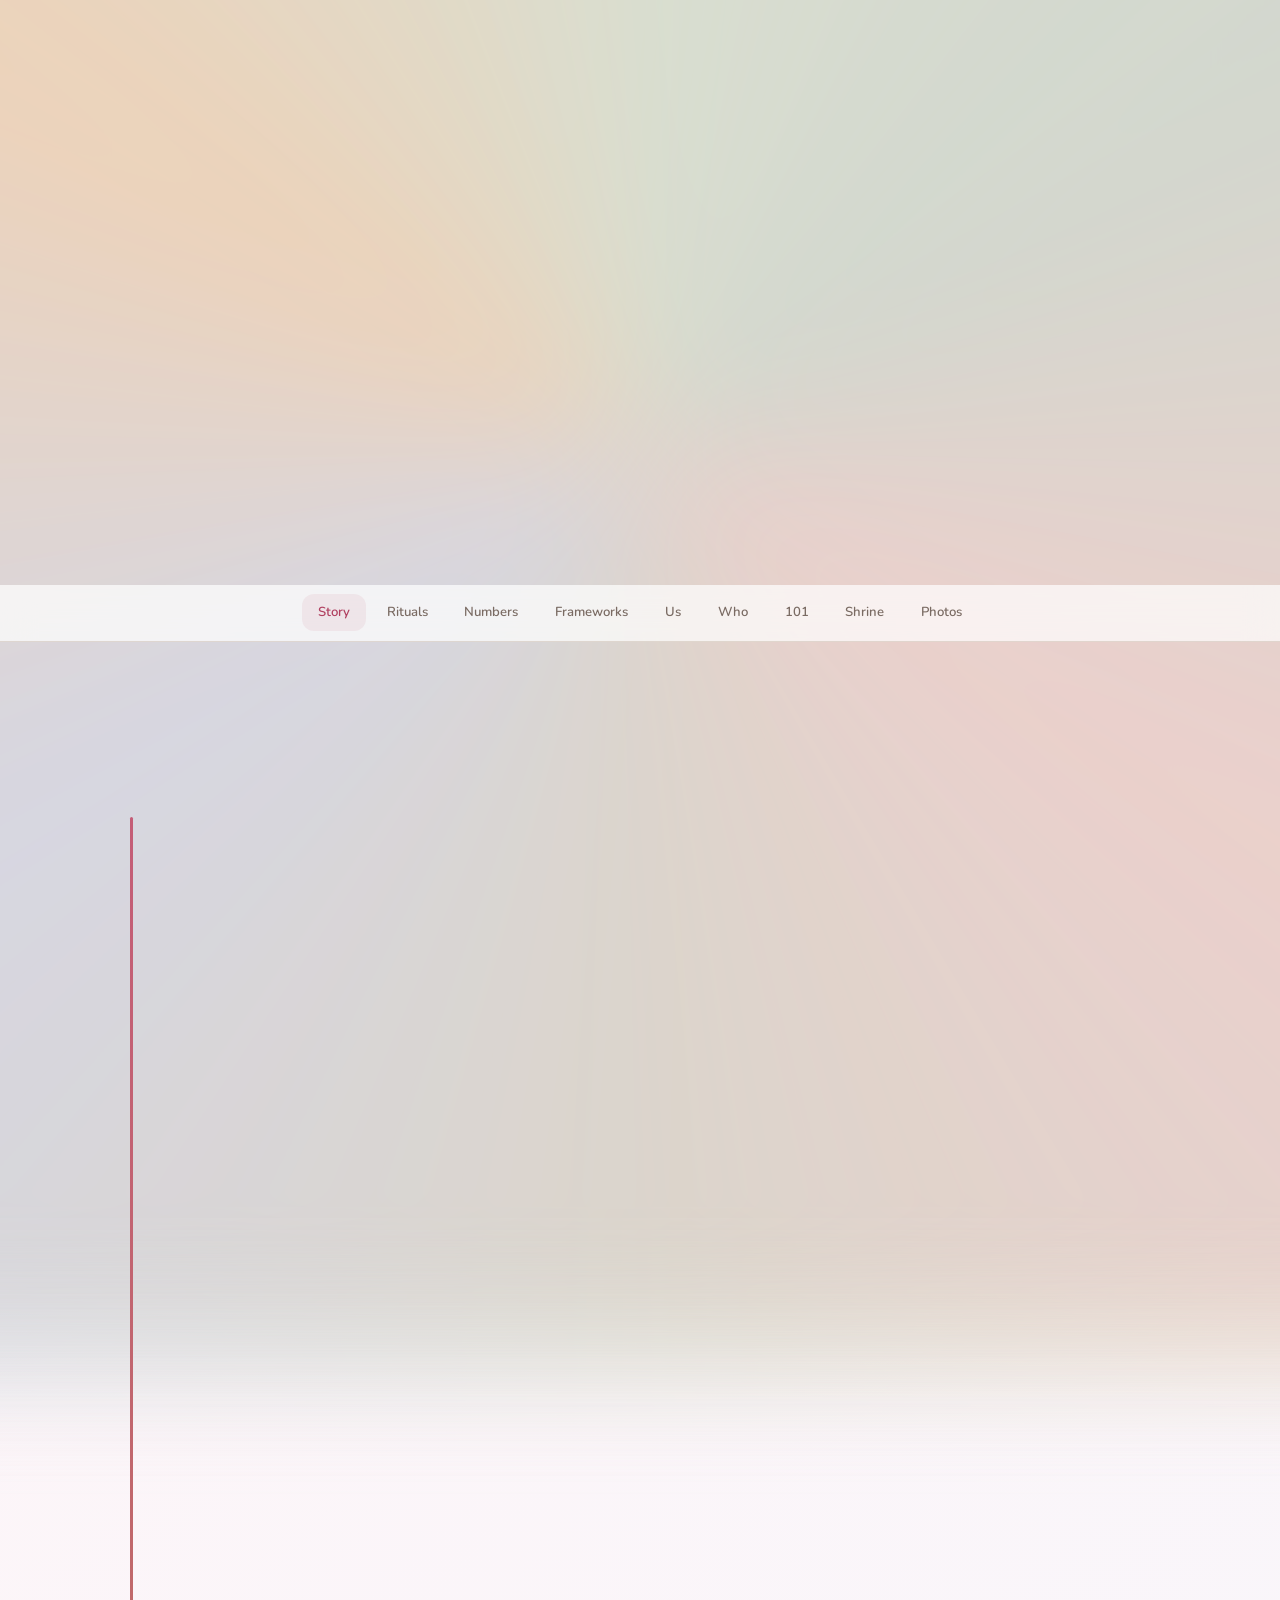
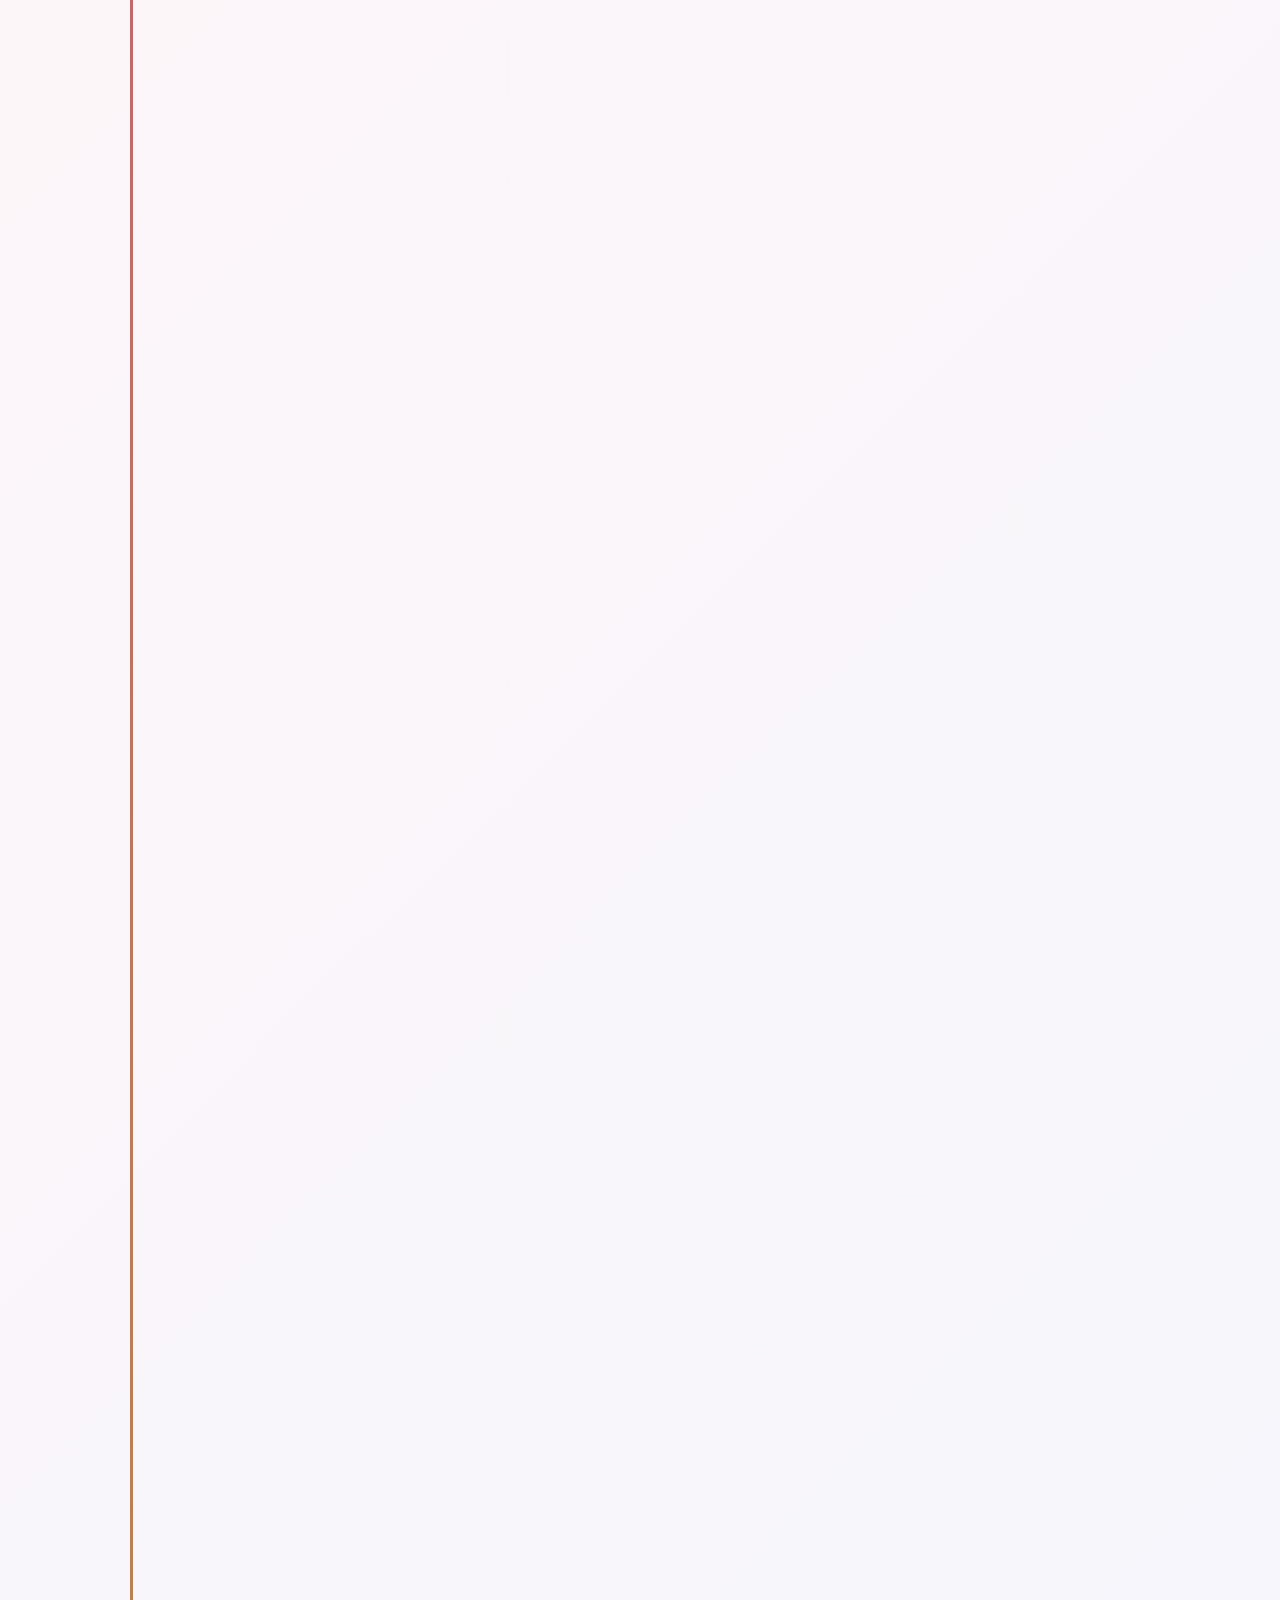
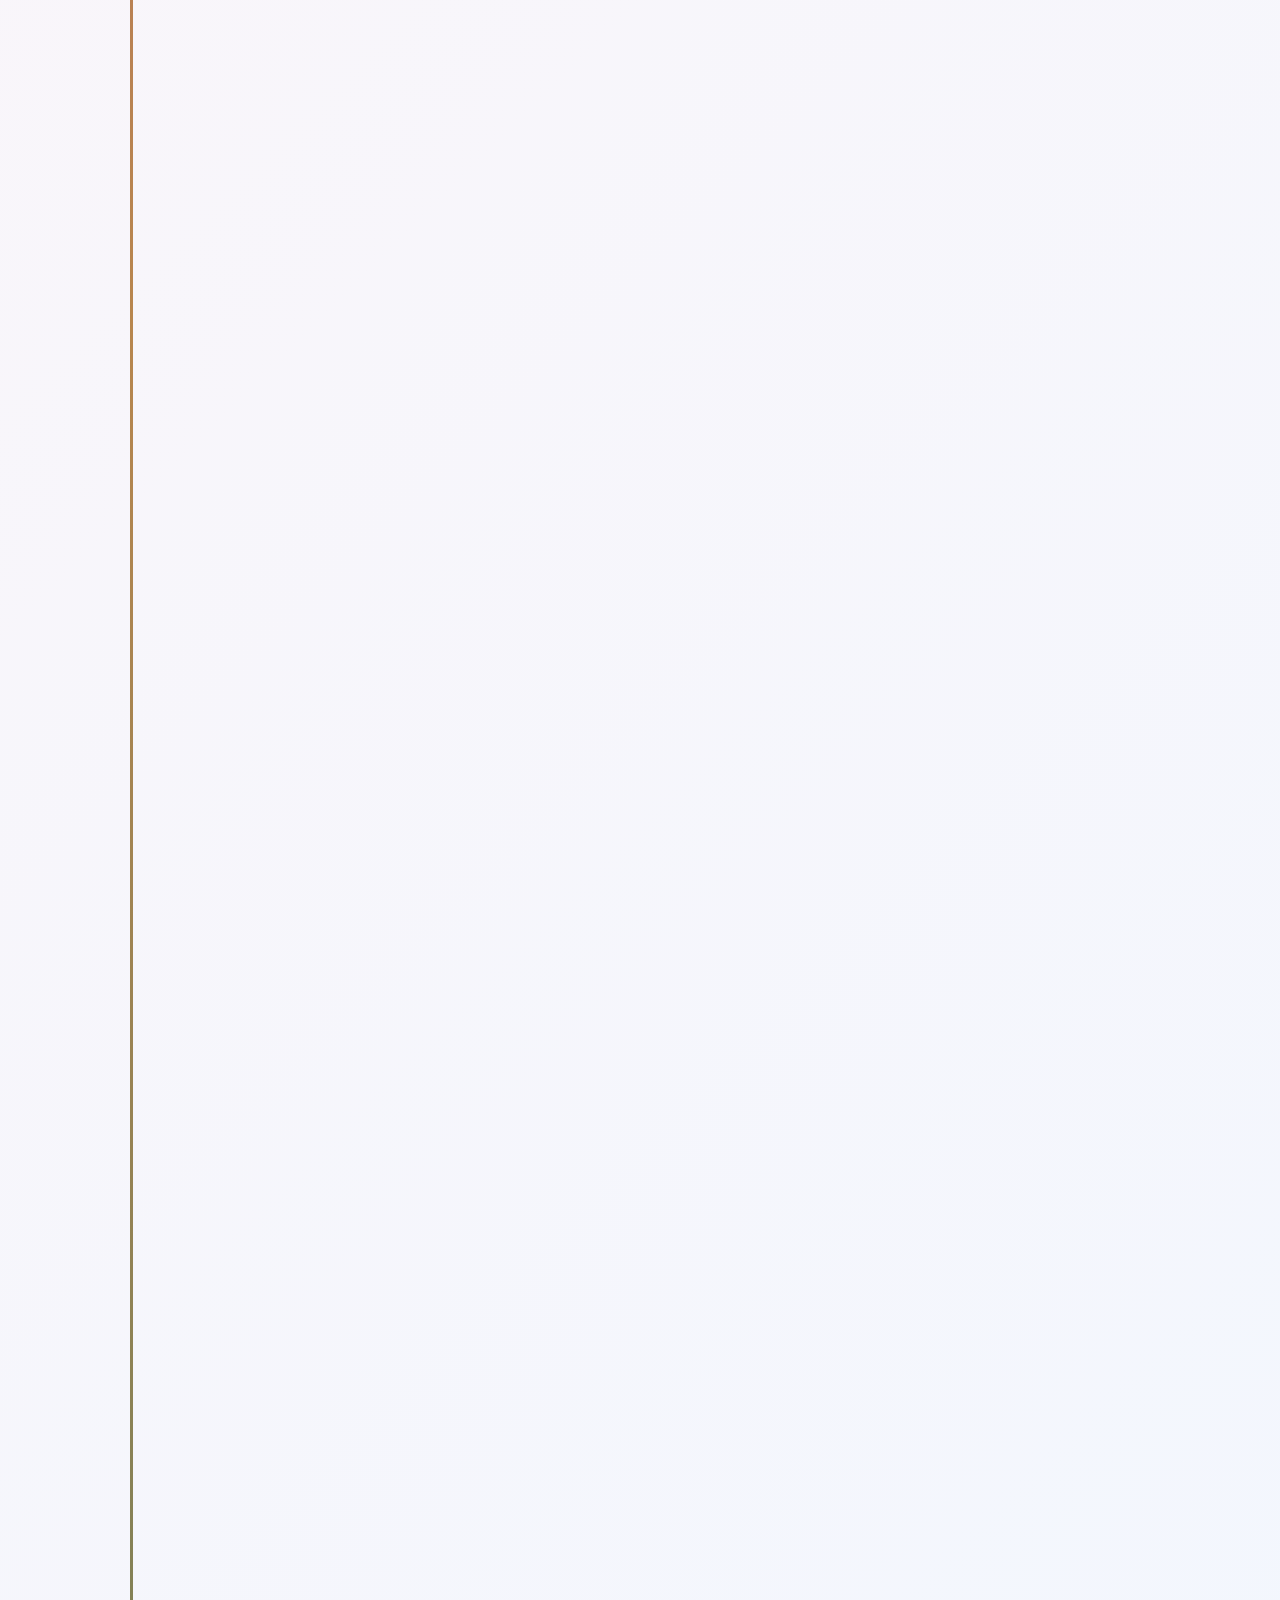
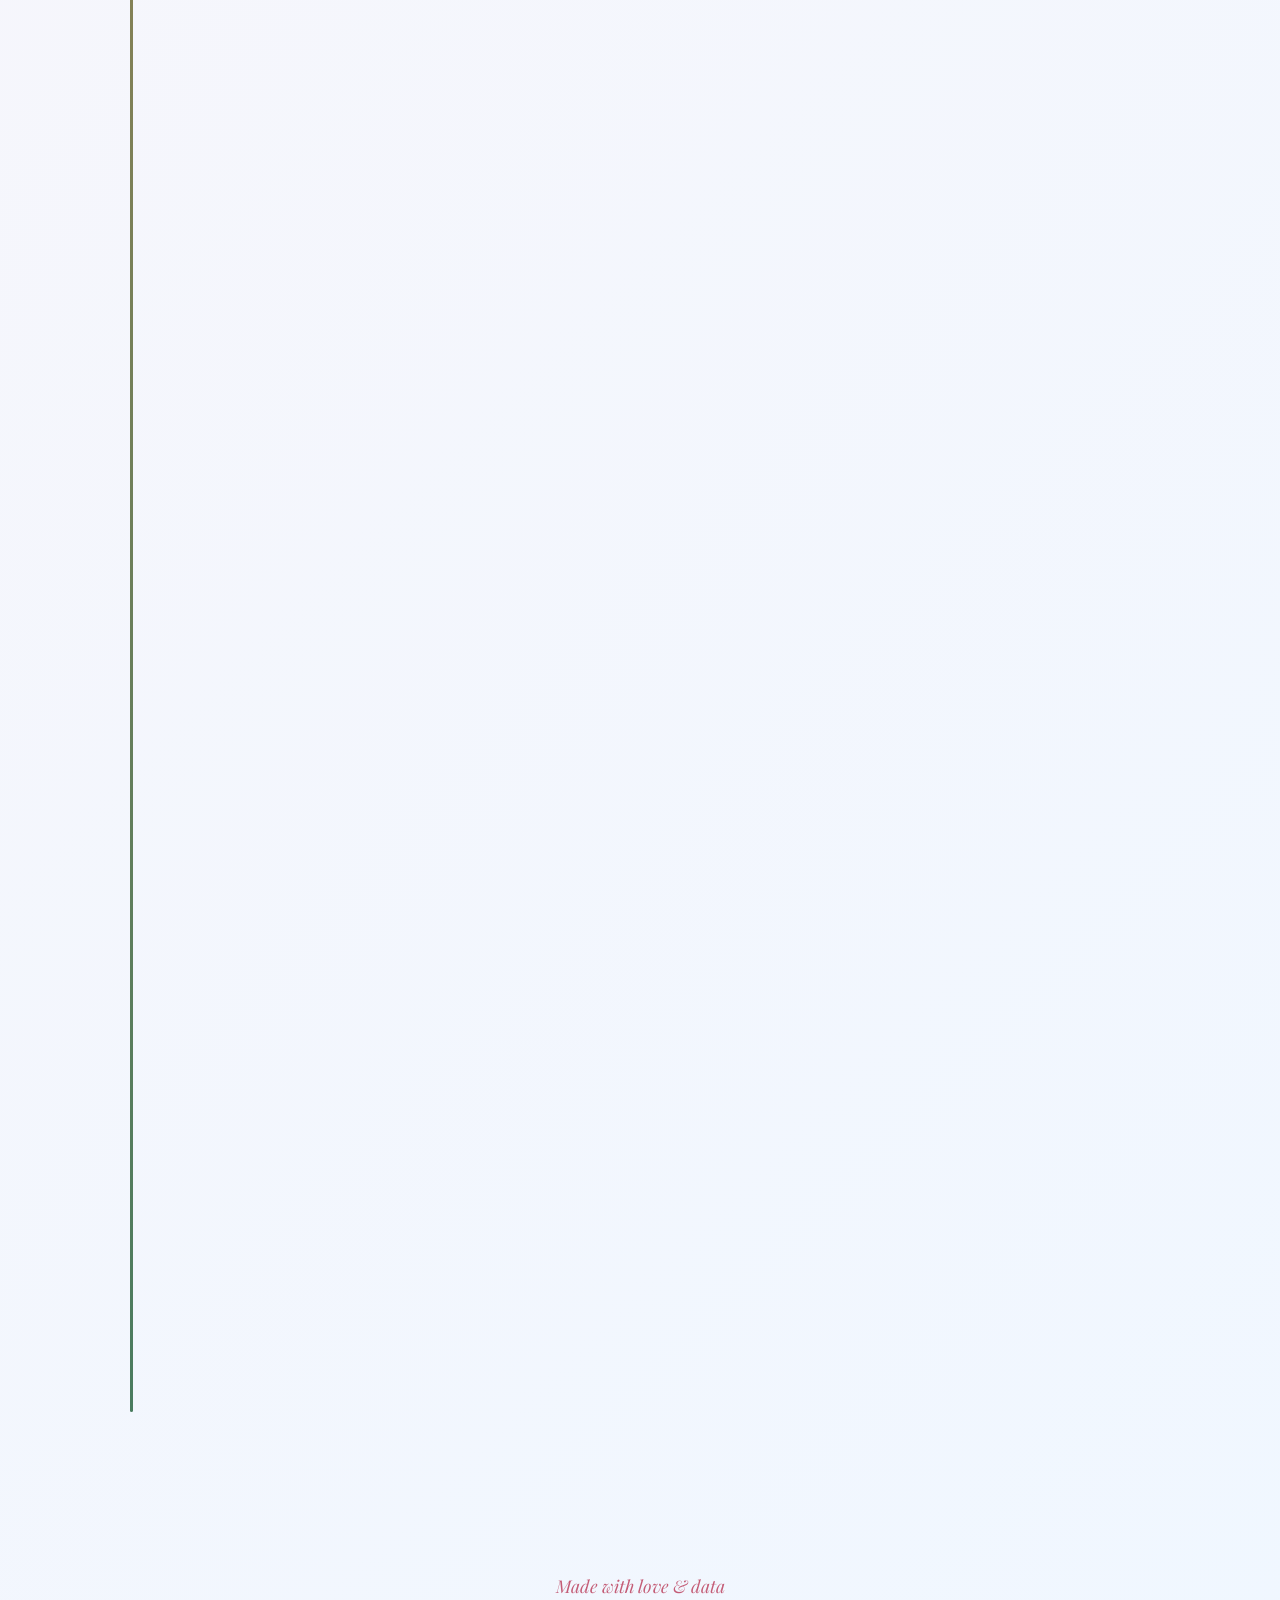
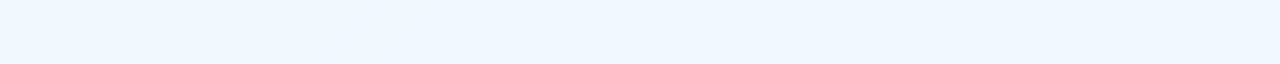
==== commit 42e99448: "Responsive: add desktop breakpoints for 1024px and 1440px - Container widens to 1100px (1024+) and 1" ====
--- a/index.html
+++ b/index.html
@@ -5,6 +5,8 @@
 <meta name="viewport" content="width=device-width, initial-scale=1.0">
 <title>Love Atlas &mdash; Jonathan &amp; Pricylia</title>
 <link rel="preconnect" href="https://fonts.googleapis.com">
+<link rel="preconnect" href="https://fonts.gstatic.com" crossorigin>
+<link rel="preconnect" href="https://lh3.googleusercontent.com">
 <link href="https://fonts.googleapis.com/css2?family=Playfair+Display:ital,wght@0,400;0,700;1,400;1,700&family=Nunito:wght@400;600;700&family=Cormorant+Garamond:ital,wght@0,400;0,500;0,600;1,400;1,500;1,600&display=swap" rel="stylesheet">
 <style>
 /* ── Reset & Root ─────────────────────────────────────────────────── */
@@ -40,6 +42,10 @@
   animation:spin 16s linear infinite reverse;
 }
 @keyframes spin{to{transform:rotate(360deg)}}
+@media(prefers-reduced-motion:reduce){
+  body::before,body::after{animation:none}
+  .reveal-el{opacity:1!important;transform:none!important;transition:none!important}
+}
 
 /* ── Glass card ───────────────────────────────────────────────────── */
 .glass-card{
@@ -78,14 +84,14 @@
 }
 .sticky-nav.scrolled{box-shadow:0 2px 20px rgba(0,0,0,0.08)}
 .nav-inner{
-  max-width:960px;margin:0 auto;padding:0 1rem;
+  max-width:1100px;margin:0 auto;padding:0 1rem;
   display:flex;gap:0.3rem;overflow-x:auto;
-  scrollbar-width:none;
+  scrollbar-width:none;justify-content:center;
 }
 .nav-inner::-webkit-scrollbar{display:none}
 .nav-inner a{
-  font-size:0.78rem;font-weight:600;color:var(--muted);
-  text-decoration:none;padding:0.4rem 0.7rem;border-radius:12px;
+  font-size:0.82rem;font-weight:600;color:var(--muted);
+  text-decoration:none;padding:0.5rem 1rem;border-radius:12px;
   white-space:nowrap;transition:all 0.2s;
 }
 .nav-inner a:hover,.nav-inner a.active{
@@ -224,7 +230,7 @@
 
 /* ── Charts ───────────────────────────────────────────────────────── */
 .chart-wrap{
-  margin-bottom:2rem;padding:1.5rem;
+  margin-bottom:2rem;padding:1.5rem;min-height:280px;
 }
 .chart-wrap h3{text-align:center;margin-bottom:1rem;font-size:1.15rem;color:var(--deep)}
 .chart-wrap canvas{max-height:300px}
@@ -386,6 +392,51 @@
   text-align:center;padding:3rem 1.5rem 4rem;
   font-family:'Playfair Display',serif;font-style:italic;
   color:var(--p);font-size:1.1rem;
+}
+
+/* ── Desktop enhancements ─────────────────────────────────────────── */
+@media(min-width:1024px){
+  .container{max-width:1100px;padding:0 2.5rem}
+  .hero h1{font-size:4.5rem}
+  .hero-photo{width:300px;height:300px}
+  .kpi-row{max-width:900px;gap:1.5rem}
+  .kpi-num{font-size:2rem}
+  h2.section-title{font-size:2.8rem}
+  .section-intro{font-size:1.3rem}
+  .ritual-grid{grid-template-columns:repeat(3,1fr);gap:1.5rem}
+  .care-grid{grid-template-columns:repeat(2,1fr);gap:1.5rem}
+  .stat-cards{grid-template-columns:repeat(4,1fr);gap:1.2rem}
+  .stat-big{font-size:2.2rem}
+  .chart-wrap{padding:2rem;min-height:350px}
+  .chart-wrap canvas{max-height:400px}
+  .fw-grid{grid-template-columns:1fr 1fr;gap:2rem}
+  .moments-grid{grid-template-columns:1fr 1fr;gap:1.5rem}
+  .profiles-grid{grid-template-columns:1fr 1fr;gap:2.5rem}
+  .profile-card{padding:2rem}
+  .gallery-grid{columns:3;column-gap:1.2rem}
+  .facts-grid{grid-template-columns:1fr 1fr;gap:0.8rem}
+  .chat-thread{max-width:650px}
+  .chat-bubble{max-width:70%}
+  .phase{padding:2rem 0 2rem 2.5rem}
+  .phase-title{font-size:1.7rem}
+  .photo-break{height:450px}
+  .galaxy-quote{font-size:2rem}
+  .galaxy-inner{max-width:800px}
+  .moment-card{padding:1.5rem}
+  .shrine-grid{grid-template-columns:repeat(3,1fr)}
+  .joke-glossary dl{grid-template-columns:auto 1fr auto 1fr}
+}
+
+@media(min-width:1440px){
+  .container{max-width:1280px}
+  .hero h1{font-size:5rem}
+  .stat-cards{grid-template-columns:repeat(4,1fr)}
+  .ritual-grid{grid-template-columns:repeat(6,1fr)}
+  .gallery-grid{columns:4;column-gap:1.5rem}
+  .facts-grid{grid-template-columns:1fr 1fr 1fr}
+  .shrine-grid{grid-template-columns:repeat(4,1fr)}
+  .moments-grid{grid-template-columns:1fr 1fr 1fr}
+  .chart-wrap canvas{max-height:450px}
 }
 
 /* ── GSAP animation base ──────────────────────────────────────────── */
@@ -440,7 +491,7 @@
 
 <!-- ════ HERO ════ -->
 <section class="hero" id="top">
-  <img src="https://lh3.googleusercontent.com/pw/[base64]w800" alt="Jonathan and Pricylia" class="hero-photo reveal-el">
+  <img src="https://lh3.googleusercontent.com/pw/[base64]w800" alt="Jonathan and Pricylia" class="hero-photo reveal-el" decoding="async" fetchpriority="high">
   <h1 class="reveal-el">Jonathan &amp; Pricylia</h1>
   <p class="subtitle reveal-el">A love story in 125,070 messages</p>
   <p class="subtitle reveal-el">May 31, 2025 &mdash; March 24, 2026 &middot; 297 days</p>
@@ -536,7 +587,7 @@
 
       </div>
 
-      <div class="photo-break reveal-el"><img src="https://lh3.googleusercontent.com/pw/[base64]w800" alt="Outdoor together" loading="lazy"></div>
+      <div class="photo-break reveal-el"><img src="https://lh3.googleusercontent.com/pw/[base64]w800" alt="Outdoor together" loading="lazy" decoding="async"></div>
 
       <div class="phase reveal-el">
         <p class="phase-date">Jun 11 &ndash; Aug 15, 2025</p>
@@ -545,7 +596,7 @@
         <div class="phase-quote">&ldquo;Oke boleh. Next on me ya! Mau coto kan?&rdquo;</div>
       </div>
 
-      <div class="photo-break reveal-el"><img src="https://lh3.googleusercontent.com/pw/[base64]w800" alt="Pottery date" loading="lazy"></div>
+      <div class="photo-break reveal-el"><img src="https://lh3.googleusercontent.com/pw/[base64]w800" alt="Pottery date" loading="lazy" decoding="async"></div>
 
       <div class="phase reveal-el">
         <p class="phase-date">Aug 15 &ndash; Oct 31, 2025</p>
@@ -554,7 +605,7 @@
         <div class="phase-quote">&ldquo;Little miss Perfect Prophet Pythia Pricylia the Passionate Puzzle-Piecing Princess...&rdquo;</div>
       </div>
 
-      <div class="photo-break reveal-el"><img src="https://lh3.googleusercontent.com/pw/[base64]w800" alt="Night together" loading="lazy"></div>
+      <div class="photo-break reveal-el"><img src="https://lh3.googleusercontent.com/pw/[base64]w800" alt="Night together" loading="lazy" decoding="async"></div>
 
       <div class="phase reveal-el">
         <p class="phase-date">Nov 1 &ndash; 30, 2025</p>
@@ -563,7 +614,7 @@
         <div class="phase-quote">&ldquo;15 nov, 23.34 &#x2764;&#xFE0F;&rdquo;</div>
       </div>
 
-      <div class="photo-break reveal-el"><img src="https://lh3.googleusercontent.com/pw/[base64]w800" alt="Restaurant date" loading="lazy"></div>
+      <div class="photo-break reveal-el"><img src="https://lh3.googleusercontent.com/pw/[base64]w800" alt="Restaurant date" loading="lazy" decoding="async"></div>
 
       <div class="phase reveal-el">
         <p class="phase-date">Dec 2025 &ndash; Jan 2026</p>
@@ -572,7 +623,7 @@
         <div class="phase-quote">&ldquo;Di semua galaxy, di semua universe, di semua timeline, aku akan tetap pilih kamu.&rdquo;</div>
       </div>
 
-      <div class="photo-break reveal-el"><img src="https://lh3.googleusercontent.com/pw/[base64]w800" alt="Jonathan" loading="lazy"></div>
+      <div class="photo-break reveal-el"><img src="https://lh3.googleusercontent.com/pw/[base64]w800" alt="Jonathan" loading="lazy" decoding="async"></div>
 
       <div class="phase reveal-el">
         <p class="phase-date">Feb &ndash; Mar 2026</p>
@@ -2289,17 +2340,17 @@
   <div class="container">
     <h2 class="section-title reveal-el">Our Memories</h2>
     <div class="gallery-grid">
-      <div class="gallery-item reveal-el"><img src="https://lh3.googleusercontent.com/pw/[base64]w800" alt="Memory 1" loading="lazy"></div>
-<div class="gallery-item reveal-el"><img src="https://lh3.googleusercontent.com/pw/[base64]w800" alt="Memory 2" loading="lazy"></div>
-<div class="gallery-item reveal-el"><img src="https://lh3.googleusercontent.com/pw/[base64]w800" alt="Memory 3" loading="lazy"></div>
-<div class="gallery-item reveal-el"><img src="https://lh3.googleusercontent.com/pw/[base64]w800" alt="Memory 5" loading="lazy"></div>
-<div class="gallery-item reveal-el"><img src="https://lh3.googleusercontent.com/pw/[base64]w800" alt="Memory 6" loading="lazy"></div>
-<div class="gallery-item reveal-el"><img src="https://lh3.googleusercontent.com/pw/[base64]w800" alt="Memory 8" loading="lazy"></div>
-<div class="gallery-item reveal-el"><img src="https://lh3.googleusercontent.com/pw/[base64]w800" alt="Memory 19" loading="lazy"></div>
-<div class="gallery-item reveal-el"><img src="https://lh3.googleusercontent.com/pw/[base64]w800" alt="Memory 20" loading="lazy"></div>
-<div class="gallery-item reveal-el"><img src="https://lh3.googleusercontent.com/pw/[base64]w800" alt="Memory 22" loading="lazy"></div>
-<div class="gallery-item reveal-el"><img src="https://lh3.googleusercontent.com/pw/[base64]w800" alt="Memory 28" loading="lazy"></div>
-<div class="gallery-item reveal-el"><img src="https://lh3.googleusercontent.com/pw/[base64]w800" alt="Memory 29" loading="lazy"></div>
+      <div class="gallery-item reveal-el"><img src="https://lh3.googleusercontent.com/pw/[base64]w400" alt="Memory 1" loading="lazy" decoding="async"></div>
+<div class="gallery-item reveal-el"><img src="https://lh3.googleusercontent.com/pw/[base64]w400" alt="Memory 2" loading="lazy" decoding="async"></div>
+<div class="gallery-item reveal-el"><img src="https://lh3.googleusercontent.com/pw/[base64]w400" alt="Memory 3" loading="lazy" decoding="async"></div>
+<div class="gallery-item reveal-el"><img src="https://lh3.googleusercontent.com/pw/[base64]w400" alt="Memory 5" loading="lazy" decoding="async"></div>
+<div class="gallery-item reveal-el"><img src="https://lh3.googleusercontent.com/pw/[base64]w400" alt="Memory 6" loading="lazy" decoding="async"></div>
+<div class="gallery-item reveal-el"><img src="https://lh3.googleusercontent.com/pw/[base64]w400" alt="Memory 8" loading="lazy" decoding="async"></div>
+<div class="gallery-item reveal-el"><img src="https://lh3.googleusercontent.com/pw/[base64]w400" alt="Memory 19" loading="lazy" decoding="async"></div>
+<div class="gallery-item reveal-el"><img src="https://lh3.googleusercontent.com/pw/[base64]w400" alt="Memory 20" loading="lazy" decoding="async"></div>
+<div class="gallery-item reveal-el"><img src="https://lh3.googleusercontent.com/pw/[base64]w400" alt="Memory 22" loading="lazy" decoding="async"></div>
+<div class="gallery-item reveal-el"><img src="https://lh3.googleusercontent.com/pw/[base64]w400" alt="Memory 28" loading="lazy" decoding="async"></div>
+<div class="gallery-item reveal-el"><img src="https://lh3.googleusercontent.com/pw/[base64]w400" alt="Memory 29" loading="lazy" decoding="async"></div>
 
     </div>
   </div>
@@ -2337,13 +2388,14 @@
     el.style.opacity = '1';
     el.style.transform = 'none';
   });
-  // Re-render charts in visible section
+  // Initialize & re-render charts in visible section
   setTimeout(() => {
     document.querySelectorAll('#' + id + ' canvas').forEach(canvas => {
+      if (canvas.id && typeof initChart === 'function') initChart(canvas.id);
       const chart = Chart.getChart(canvas);
       if (chart) chart.resize();
     });
-  }, 300);
+  }, 100);
 }
 
 // ── GSAP ScrollTrigger ───────────────────────────────────────────────
@@ -2415,9 +2467,20 @@
 const pColor = 'rgba(196,93,119,0.75)';
 const jBg = 'rgba(74,124,95,0.25)';
 const pBg = 'rgba(196,93,119,0.25)';
+const chartRegistry = {};
+
+function initChart(id) {
+  if (chartRegistry[id]) return; // already init'd
+  const el = document.getElementById(id);
+  if (!el) return;
+  chartRegistry[id] = true;
+  const fn = chartInitFns[id];
+  if (fn) fn(el);
+}
+const chartInitFns = {};
 
 // ── Monthly chart ────────────────────────────────────────────────────
-new Chart(document.getElementById('monthlyChart'), {
+chartInitFns['monthlyChart'] = (el) => new Chart(el, {
   type: 'bar',
   data: {
     labels: ["May '25", "Jun '25", "Jul '25", "Aug '25", "Sep '25", "Oct '25", "Nov '25", "Dec '25", "Jan '26", "Feb '26", "Mar '26"],
@@ -2437,7 +2500,7 @@
 });
 
 // ── Hourly chart ─────────────────────────────────────────────────────
-new Chart(document.getElementById('hourlyChart'), {
+chartInitFns['hourlyChart'] = (el) => new Chart(el, {
   type: 'bar',
   data: {
     labels: ["00:00", "01:00", "02:00", "03:00", "04:00", "05:00", "06:00", "07:00", "08:00", "09:00", "10:00", "11:00", "12:00", "13:00", "14:00", "15:00", "16:00", "17:00", "18:00", "19:00", "20:00", "21:00", "22:00", "23:00"],
@@ -2457,7 +2520,7 @@
 });
 
 // ── Love words chart ─────────────────────────────────────────────────
-new Chart(document.getElementById('loveChart'), {
+chartInitFns['loveChart'] = (el) => new Chart(el, {
   type: 'line',
   data: {
     labels: ["2025-05-27", "2025-06-03", "2025-06-10", "2025-06-24", "2025-07-01", "2025-07-08", "2025-07-15", "2025-07-22", "2025-07-29", "2025-08-05", "2025-08-12", "2025-08-19", "2025-08-26", "2025-09-02", "2025-09-09", "2025-09-16", "2025-09-23", "2025-09-30", "2025-10-07", "2025-10-14", "2025-10-21", "2025-10-28", "2025-11-04", "2025-11-11", "2025-11-18", "2025-11-25", "2025-12-02", "2025-12-09", "2025-12-16", "2025-12-23", "2025-12-30", "2026-01-06", "2026-01-13", "2026-01-20", "2026-01-27", "2026-02-03", "2026-02-10", "2026-02-17", "2026-02-24", "2026-03-03", "2026-03-10", "2026-03-17", "2026-03-24"],
@@ -2477,7 +2540,7 @@
 });
 
 // ── Topic DNA donut ──────────────────────────────────────────────────
-new Chart(document.getElementById('topicChart'), {
+chartInitFns['topicChart'] = (el) => new Chart(el, {
   type: 'doughnut',
   data: {
     labels: ['Daily Life', 'Food', 'Feelings', 'Family', 'Entertainment', 'Work', 'Humor', 'Travel', 'Health', 'Faith'],
@@ -2502,7 +2565,7 @@
 });
 
 // ── Sternberg chart ──────────────────────────────────────────────────
-new Chart(document.getElementById('sternbergChart'), {
+chartInitFns['sternbergChart'] = (el) => new Chart(el, {
   type: 'line',
   data: {
     labels: ["May '25", "Jun '25", "Jul '25", "Aug '25", "Sep '25", "Oct '25", "Nov '25", "Dec '25", "Jan '26", "Feb '26", "Mar '26"],
@@ -2523,7 +2586,7 @@
 });
 
 // ── Love Languages radar ─────────────────────────────────────────────
-new Chart(document.getElementById('loveLanguageChart'), {
+chartInitFns['loveLanguageChart'] = (el) => new Chart(el, {
   type: 'radar',
   data: {
     labels: ["Words of Affirmation", "Acts of Service", "Quality Time", "Physical Touch", "Gifts"],
@@ -2543,6 +2606,21 @@
       }
     }
   }
+});
+
+// ── Lazy chart initialization via IntersectionObserver ────────────
+const chartObserver = new IntersectionObserver((entries) => {
+  entries.forEach(entry => {
+    if (entry.isIntersecting) {
+      chartObserver.unobserve(entry.target);
+      const canvas = entry.target.querySelector('canvas') || entry.target;
+      if (canvas.id) initChart(canvas.id);
+    }
+  });
+}, { rootMargin: '300px' });
+document.querySelectorAll('canvas').forEach(c => {
+  const parent = c.closest('.glass-card') || c.parentElement;
+  if (parent) chartObserver.observe(parent);
 });
 
 // ── Facts collapse: hide everything after fact #10 ──────────────────
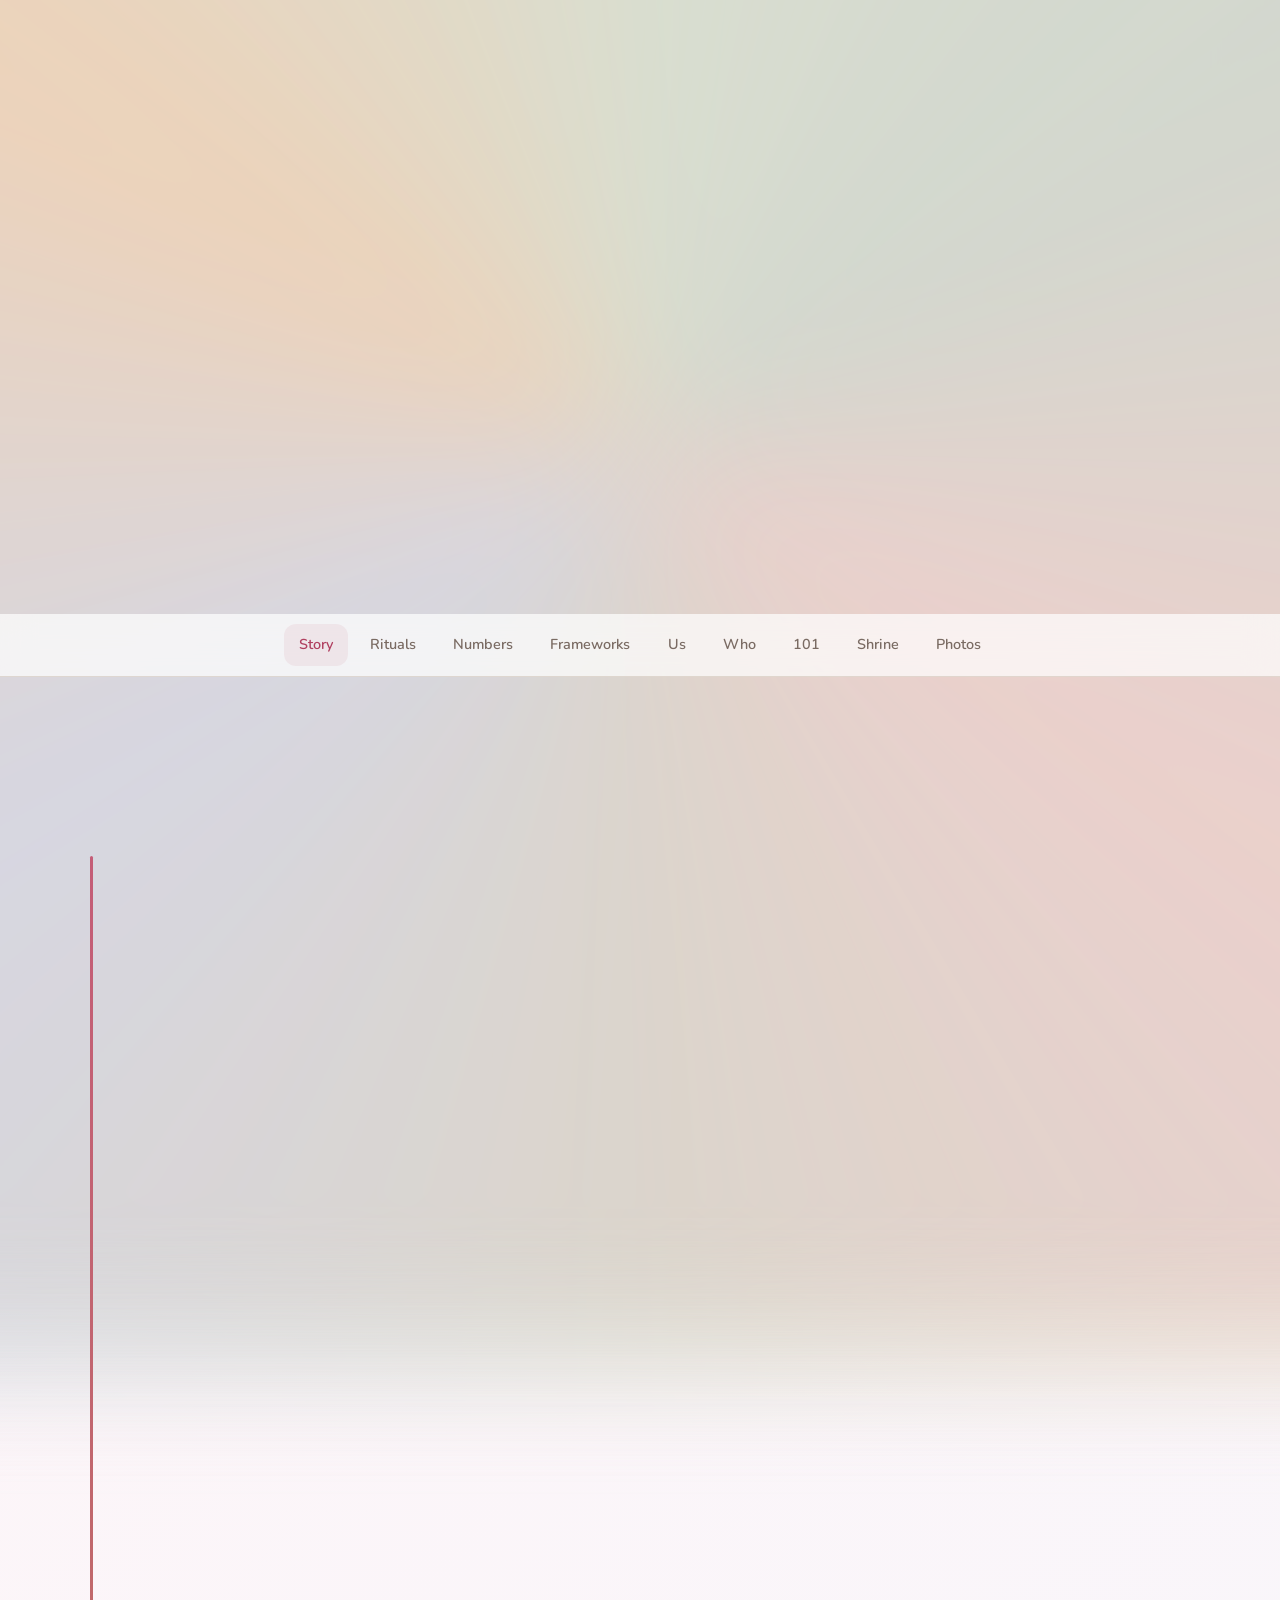
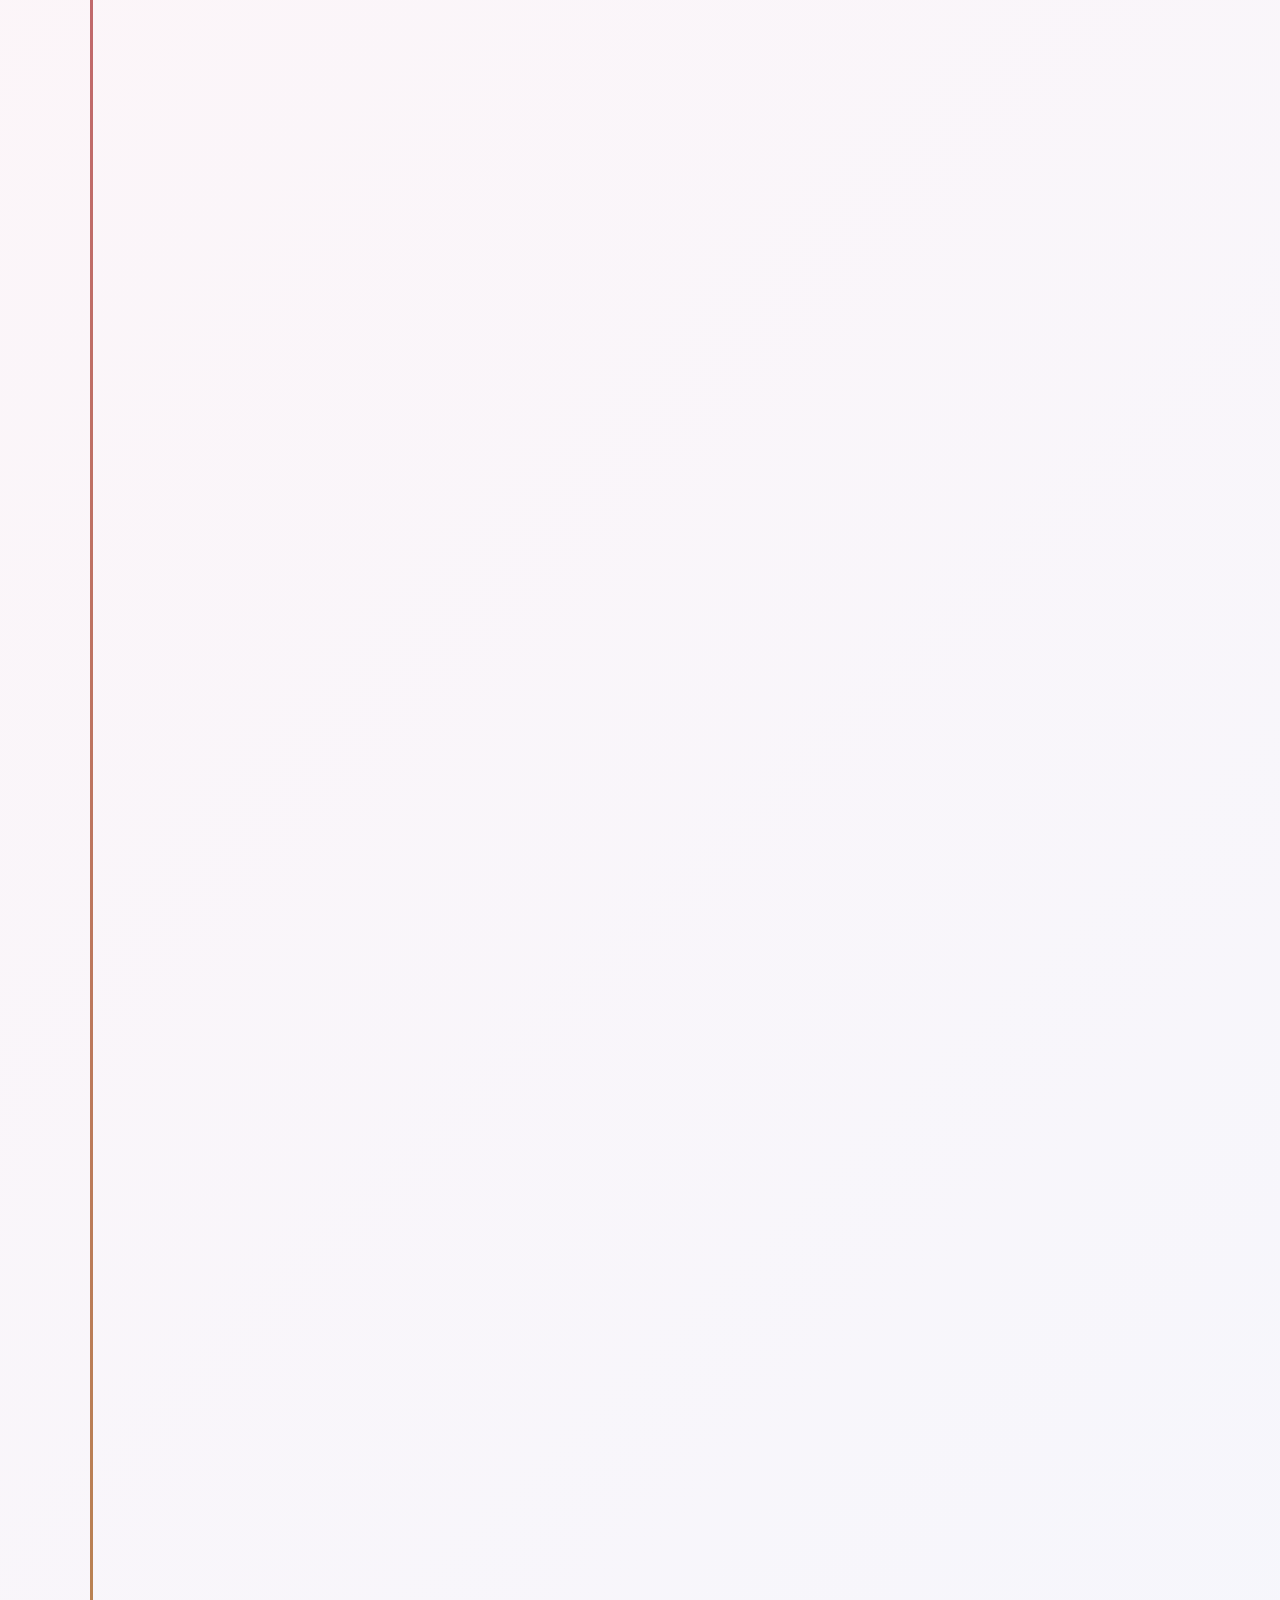
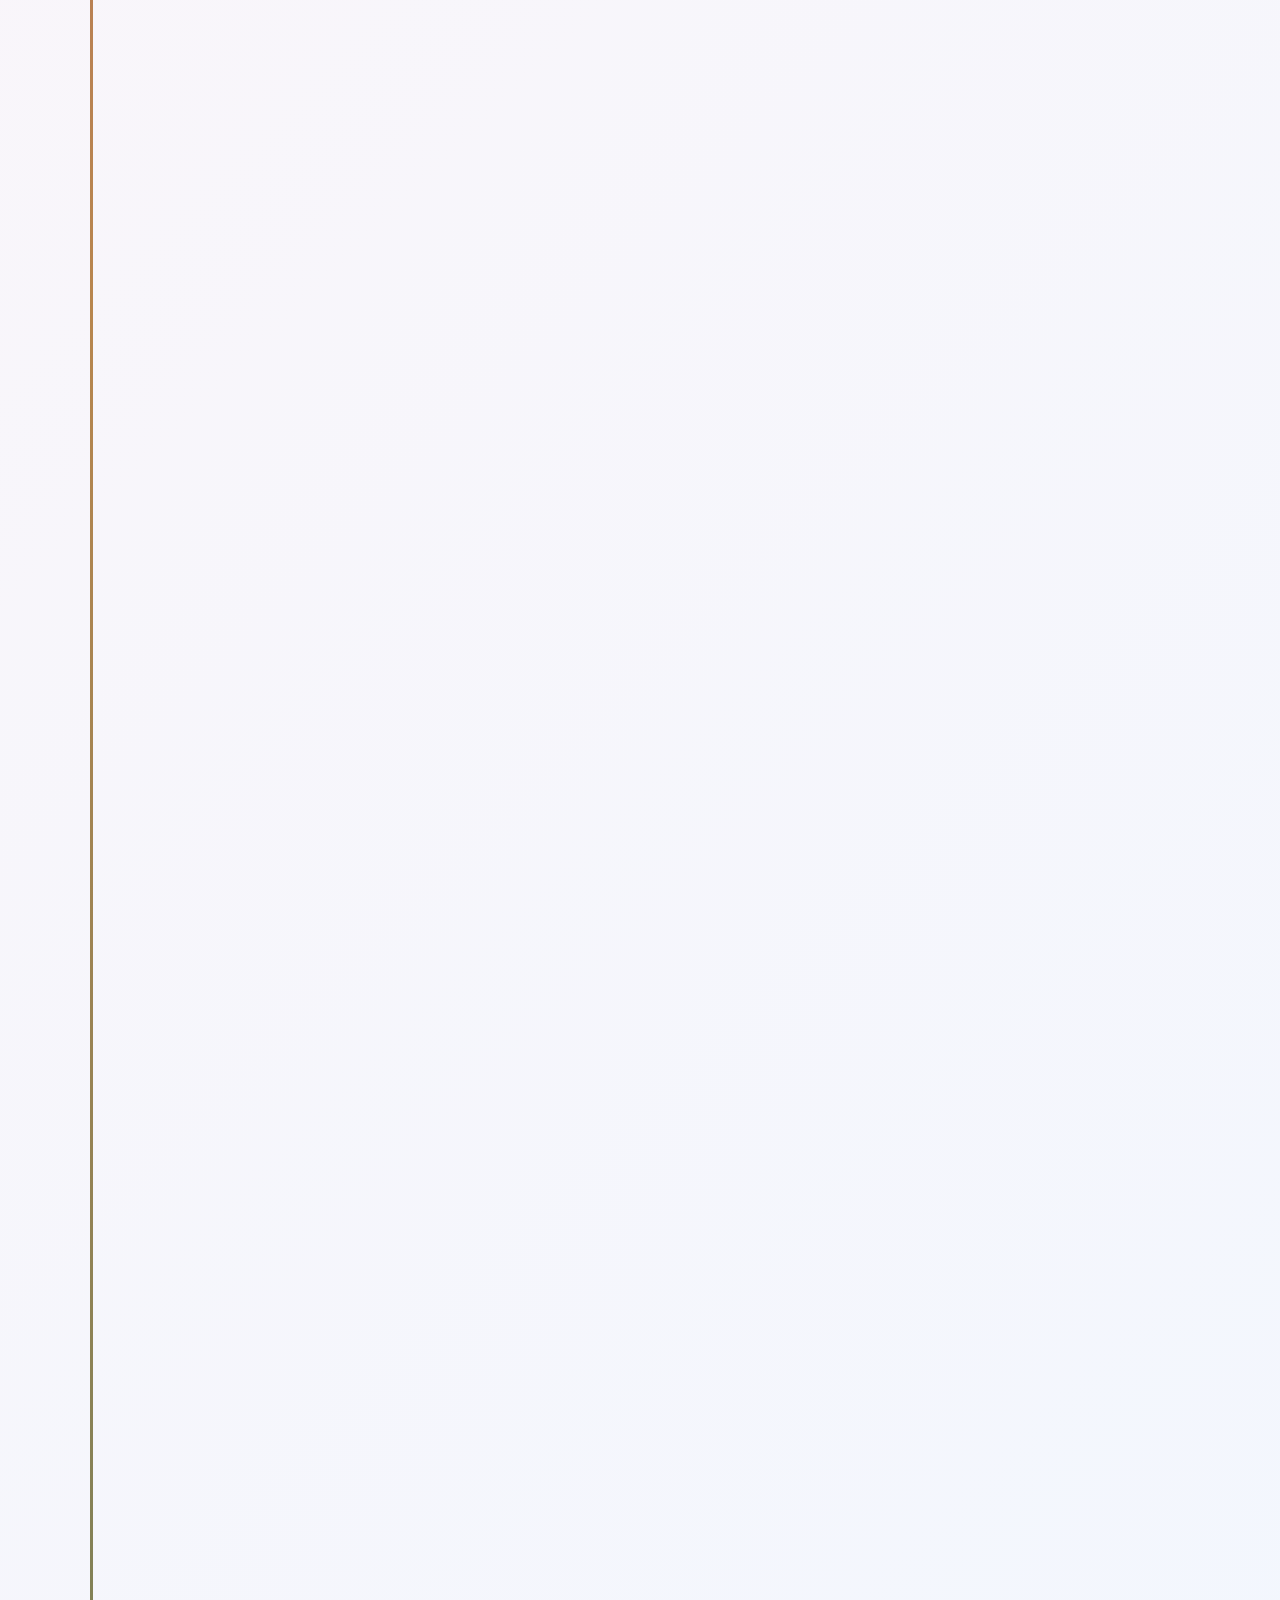
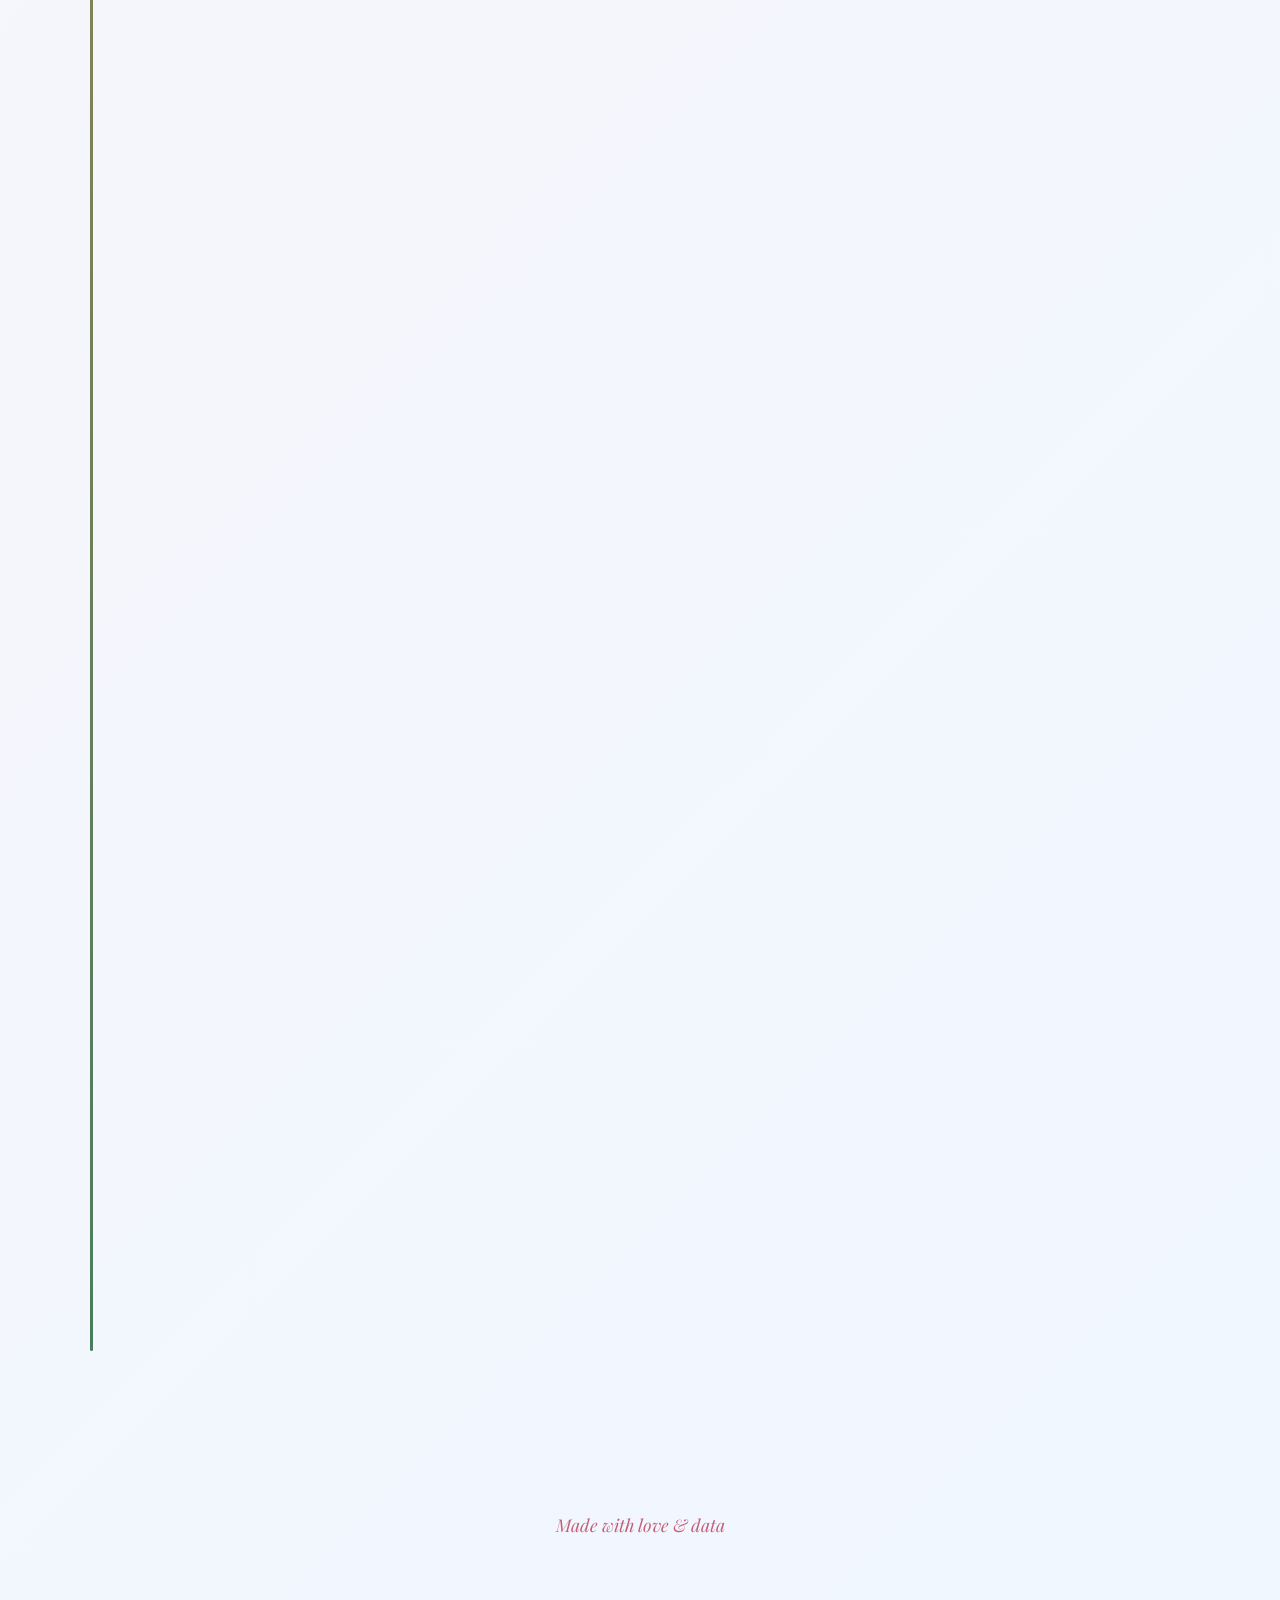
==== commit 3849e2c5: "Responsive: convert to fully fluid layout with clamp() and auto-fit Replace all static breakpoints w" ====
--- a/index.html
+++ b/index.html
@@ -57,16 +57,16 @@
   overflow:hidden;
 }
 
-/* ── Typography ───────────────────────────────────────────────────── */
+/* ── Typography (fluid) ───────────────────────────────────────────── */
 h1,h2,h3,.section-title{font-family:'Playfair Display',serif}
 .accent-text{font-family:'Cormorant Garamond',serif;font-style:italic}
 h2.section-title{
-  font-size:2.2rem;font-style:italic;font-weight:700;
-  text-align:center;margin-bottom:2.5rem;color:var(--love);
-}
-
-/* ── Layout ───────────────────────────────────────────────────────── */
-.container{max-width:960px;margin:0 auto;padding:0 1.5rem;overflow-x:hidden}
+  font-size:clamp(1.8rem, 4vw, 3rem);font-style:italic;font-weight:700;
+  text-align:center;margin-bottom:clamp(1.5rem, 3vw, 3rem);color:var(--love);
+}
+
+/* ── Layout (fluid) ──────────────────────────────────────────────── */
+.container{max-width:min(92vw, 1200px);margin:0 auto;padding:0 clamp(1rem, 3vw, 2.5rem);overflow-x:hidden}
 section{padding:4rem 0}
 
 /* ── Tabbed Pages ──────────────────────────────────────────────────── */
@@ -84,14 +84,14 @@
 }
 .sticky-nav.scrolled{box-shadow:0 2px 20px rgba(0,0,0,0.08)}
 .nav-inner{
-  max-width:1100px;margin:0 auto;padding:0 1rem;
-  display:flex;gap:0.3rem;overflow-x:auto;
+  max-width:min(92vw, 1200px);margin:0 auto;padding:0 1rem;
+  display:flex;gap:clamp(0.2rem, 0.5vw, 0.5rem);overflow-x:auto;
   scrollbar-width:none;justify-content:center;
 }
 .nav-inner::-webkit-scrollbar{display:none}
 .nav-inner a{
-  font-size:0.82rem;font-weight:600;color:var(--muted);
-  text-decoration:none;padding:0.5rem 1rem;border-radius:12px;
+  font-size:clamp(0.72rem, 1.2vw, 0.9rem);font-weight:600;color:var(--muted);
+  text-decoration:none;padding:clamp(0.35rem, 0.8vw, 0.6rem) clamp(0.5rem, 1.2vw, 1.2rem);border-radius:12px;
   white-space:nowrap;transition:all 0.2s;
 }
 .nav-inner a:hover,.nav-inner a.active{
@@ -100,36 +100,36 @@
 
 /* ── Hero ─────────────────────────────────────────────────────────── */
 .hero{
-  text-align:center;padding:5rem 1.5rem 3rem;
+  text-align:center;padding:clamp(3rem, 6vw, 6rem) clamp(1rem, 3vw, 2rem) clamp(2rem, 4vw, 4rem);
 }
 .hero-photo{
-  width:280px;height:280px;object-fit:cover;
+  width:clamp(200px, 25vw, 320px);height:clamp(200px, 25vw, 320px);object-fit:cover;
   border-radius:16px;border:6px solid #fff;
   box-shadow:0 8px 32px rgba(0,0,0,0.12);
   transform:rotate(-2deg);
-  margin-bottom:2rem;
+  margin-bottom:clamp(1.5rem, 3vw, 2.5rem);
 }
 .hero h1{
-  font-size:2.8rem;font-style:italic;font-weight:700;
+  font-size:clamp(2.2rem, 6vw, 5rem);font-style:italic;font-weight:700;
   color:var(--love);margin-bottom:0.5rem;
 }
 .hero .subtitle{
-  font-size:1.15rem;color:var(--muted);margin-bottom:0.3rem;
+  font-size:clamp(0.95rem, 1.5vw, 1.25rem);color:var(--muted);margin-bottom:0.3rem;
 }
 .hero .tagline{
   font-family:'Cormorant Garamond',serif;font-style:italic;
-  font-size:1.3rem;color:var(--deep);margin:1.5rem 0;
+  font-size:clamp(1.1rem, 2vw, 1.5rem);color:var(--deep);margin:clamp(1rem, 2vw, 2rem) 0;
 }
 .kpi-row{
-  display:grid;grid-template-columns:repeat(4,1fr);gap:1rem;
-  max-width:700px;margin:2rem auto 0;
+  display:grid;grid-template-columns:repeat(auto-fit, minmax(120px, 1fr));gap:clamp(0.6rem, 1.5vw, 1.5rem);
+  max-width:min(90%, 900px);margin:2rem auto 0;
 }
 .kpi{
   background:var(--glass-bg);backdrop-filter:blur(16px);
   border:1px solid var(--glass-border);border-radius:16px;
-  padding:1rem 0.5rem;
-}
-.kpi-num{font-size:1.5rem;font-weight:700;display:block}
+  padding:clamp(0.8rem, 1.5vw, 1.5rem) 0.5rem;
+}
+.kpi-num{font-size:clamp(1.3rem, 2.5vw, 2.2rem);font-weight:700;display:block}
 .kpi-label{font-size:0.75rem;color:var(--muted)}
 .kpi-j .kpi-num{color:var(--j)}
 .kpi-p .kpi-num{color:var(--p)}
@@ -150,8 +150,8 @@
   background:var(--love);border:3px solid #fff;
   box-shadow:0 0 0 2px var(--love);
 }
-.phase-date{font-size:0.82rem;color:var(--muted);font-weight:600;text-transform:uppercase;letter-spacing:0.04em}
-.phase h3{font-size:1.4rem;margin:0.3rem 0 0.5rem;color:var(--deep)}
+.phase-date{font-size:clamp(0.75rem, 1vw, 0.9rem);color:var(--muted);font-weight:600;text-transform:uppercase;letter-spacing:0.04em}
+.phase h3{font-size:clamp(1.2rem, 2.5vw, 1.8rem);margin:0.3rem 0 0.5rem;color:var(--deep)}
 .phase p{color:var(--text);margin-bottom:0.5rem}
 .phase-quote{
   font-family:'Cormorant Garamond',serif;font-style:italic;
@@ -161,7 +161,7 @@
 }
 
 .first-chat{
-  max-width:500px;margin:2rem auto;
+  max-width:min(90%, 600px);margin:2rem auto;
 }
 .chat-bubble{
   margin-bottom:0.6rem;padding:0.7rem 1rem;
@@ -179,9 +179,8 @@
 
 .photo-break{
   width:calc(100% + 3rem);margin-left:-1.5rem;
-  height:420px;overflow:hidden;margin:2rem 0;
-}
-@media(max-width:768px){.photo-break{height:280px}}
+  height:clamp(250px, 35vw, 500px);overflow:hidden;margin:2rem 0;
+}
 .photo-break img{
   width:100%;height:100%;object-fit:cover;
   object-position:center 30%;
@@ -190,16 +189,16 @@
 
 /* ── Rituals ──────────────────────────────────────────────────────── */
 .ritual-grid{
-  display:grid;grid-template-columns:repeat(3,1fr);gap:1rem;
+  display:grid;grid-template-columns:repeat(auto-fit, minmax(140px, 1fr));gap:clamp(0.6rem, 1.5vw, 1.5rem);
   margin-bottom:2.5rem;
 }
-.ritual-card{text-align:center;padding:1.5rem 1rem}
-.ritual-card .ritual-icon{font-size:2rem;margin-bottom:0.5rem}
-.ritual-card .ritual-num{font-size:2rem;font-weight:700;color:var(--love);display:block}
-.ritual-card .ritual-label{font-size:0.85rem;color:var(--muted)}
+.ritual-card{text-align:center;padding:clamp(1rem, 2vw, 1.8rem) 1rem}
+.ritual-card .ritual-icon{font-size:clamp(1.5rem, 3vw, 2.5rem);margin-bottom:0.5rem}
+.ritual-card .ritual-num{font-size:clamp(1.5rem, 3vw, 2.5rem);font-weight:700;color:var(--love);display:block}
+.ritual-card .ritual-label{font-size:clamp(0.75rem, 1vw, 0.9rem);color:var(--muted)}
 
 .care-grid{
-  display:grid;grid-template-columns:repeat(2,1fr);gap:1rem;
+  display:grid;grid-template-columns:repeat(auto-fit, minmax(260px, 1fr));gap:clamp(0.6rem, 1.5vw, 1.5rem);
   margin-bottom:2.5rem;
 }
 .care-item{padding:1rem 1.2rem}
@@ -230,18 +229,18 @@
 
 /* ── Charts ───────────────────────────────────────────────────────── */
 .chart-wrap{
-  margin-bottom:2rem;padding:1.5rem;min-height:280px;
-}
-.chart-wrap h3{text-align:center;margin-bottom:1rem;font-size:1.15rem;color:var(--deep)}
-.chart-wrap canvas{max-height:300px}
+  margin-bottom:2rem;padding:clamp(1rem, 2vw, 2rem);min-height:clamp(250px, 30vw, 400px);
+}
+.chart-wrap h3{text-align:center;margin-bottom:1rem;font-size:clamp(1rem, 1.5vw, 1.3rem);color:var(--deep)}
+.chart-wrap canvas{max-height:clamp(250px, 30vw, 450px)}
 
 .stat-cards{
-  display:grid;grid-template-columns:repeat(2,1fr);gap:1rem;
+  display:grid;grid-template-columns:repeat(auto-fit, minmax(160px, 1fr));gap:clamp(0.6rem, 1.5vw, 1.2rem);
   margin-bottom:2rem;
 }
-.stat-card{text-align:center;padding:1.2rem}
-.stat-big{font-size:1.8rem;font-weight:700;color:var(--love);display:block}
-.stat-label{font-size:0.82rem;color:var(--muted)}
+.stat-card{text-align:center;padding:clamp(0.8rem, 1.5vw, 1.5rem)}
+.stat-big{font-size:clamp(1.5rem, 3vw, 2.5rem);font-weight:700;color:var(--love);display:block}
+.stat-label{font-size:clamp(0.75rem, 1vw, 0.9rem);color:var(--muted)}
 
 .emoji-row{margin:1rem 0}
 .emoji-row h4{font-size:0.9rem;margin-bottom:0.4rem}
@@ -262,10 +261,10 @@
 .cal-day-label{font-size:0.6rem;color:var(--muted);display:flex;align-items:center;justify-content:flex-end;padding-right:4px}
 
 /* ── Topic DNA donut ──────────────────────────────────────────────── */
-.donut-container{max-width:350px;margin:0 auto}
+.donut-container{max-width:min(90%, 400px);margin:0 auto}
 
 /* ── Frameworks ───────────────────────────────────────────────────── */
-.fw-grid{display:grid;grid-template-columns:1fr 1fr;gap:1.5rem;margin-bottom:2rem}
+.fw-grid{display:grid;grid-template-columns:repeat(auto-fit, minmax(300px, 1fr));gap:clamp(1rem, 2vw, 2rem);margin-bottom:2rem}
 .fw-stat{text-align:center;padding:1.5rem}
 .fw-big{font-size:2.2rem;font-weight:700;display:block}
 
@@ -275,7 +274,7 @@
 
 /* ── Moments ──────────────────────────────────────────────────────── */
 .moments-grid{
-  display:grid;grid-template-columns:1fr 1fr;gap:1.5rem;
+  display:grid;grid-template-columns:repeat(auto-fit, minmax(320px, 1fr));gap:clamp(1rem, 2vw, 1.5rem);
 }
 .moment-card{position:relative;padding:1.5rem;overflow:hidden}
 .moment-num{
@@ -310,7 +309,7 @@
 .galaxy-speaker{font-size:0.9rem;color:var(--deep);font-weight:600}
 
 /* ── Profiles ─────────────────────────────────────────────────────── */
-.profiles-grid{display:grid;grid-template-columns:1fr 1fr;gap:2rem;margin-bottom:2.5rem}
+.profiles-grid{display:grid;grid-template-columns:repeat(auto-fit, minmax(320px, 1fr));gap:clamp(1rem, 2vw, 2.5rem);margin-bottom:2.5rem}
 .profile-card{padding:2rem}
 .profile-card h3{font-size:1.3rem;margin-bottom:1rem}
 .profile-card .profile-photo{
@@ -353,7 +352,7 @@
   font-size:1.3rem;color:var(--deep);margin:2rem 0 1rem;
   font-style:italic;
 }
-.facts-grid{display:grid;grid-template-columns:1fr;gap:0.6rem}
+.facts-grid{display:grid;grid-template-columns:repeat(auto-fit, minmax(300px, 1fr));gap:clamp(0.4rem, 1vw, 0.8rem)}
 .fact-card{
   padding:1rem 1.2rem;cursor:pointer;
   transition:all 0.3s;
@@ -377,7 +376,7 @@
 
 /* ── Gallery ──────────────────────────────────────────────────────── */
 .gallery-grid{
-  columns:3;column-gap:1rem;
+  column-width:280px;column-gap:clamp(0.6rem, 1.5vw, 1.5rem);
 }
 .gallery-item{
   break-inside:avoid;margin-bottom:1rem;
@@ -395,88 +394,29 @@
 }
 
 /* ── Desktop enhancements ─────────────────────────────────────────── */
-@media(min-width:1024px){
-  .container{max-width:1100px;padding:0 2.5rem}
-  .hero h1{font-size:4.5rem}
-  .hero-photo{width:300px;height:300px}
-  .kpi-row{max-width:900px;gap:1.5rem}
-  .kpi-num{font-size:2rem}
-  h2.section-title{font-size:2.8rem}
-  .section-intro{font-size:1.3rem}
-  .ritual-grid{grid-template-columns:repeat(3,1fr);gap:1.5rem}
-  .care-grid{grid-template-columns:repeat(2,1fr);gap:1.5rem}
-  .stat-cards{grid-template-columns:repeat(4,1fr);gap:1.2rem}
-  .stat-big{font-size:2.2rem}
-  .chart-wrap{padding:2rem;min-height:350px}
-  .chart-wrap canvas{max-height:400px}
-  .fw-grid{grid-template-columns:1fr 1fr;gap:2rem}
-  .moments-grid{grid-template-columns:1fr 1fr;gap:1.5rem}
-  .profiles-grid{grid-template-columns:1fr 1fr;gap:2.5rem}
-  .profile-card{padding:2rem}
-  .gallery-grid{columns:3;column-gap:1.2rem}
-  .facts-grid{grid-template-columns:1fr 1fr;gap:0.8rem}
-  .chat-thread{max-width:650px}
-  .chat-bubble{max-width:70%}
-  .phase{padding:2rem 0 2rem 2.5rem}
-  .phase-title{font-size:1.7rem}
-  .photo-break{height:450px}
-  .galaxy-quote{font-size:2rem}
-  .galaxy-inner{max-width:800px}
-  .moment-card{padding:1.5rem}
-  .shrine-grid{grid-template-columns:repeat(3,1fr)}
-  .joke-glossary dl{grid-template-columns:auto 1fr auto 1fr}
-}
-
-@media(min-width:1440px){
-  .container{max-width:1280px}
-  .hero h1{font-size:5rem}
-  .stat-cards{grid-template-columns:repeat(4,1fr)}
-  .ritual-grid{grid-template-columns:repeat(6,1fr)}
-  .gallery-grid{columns:4;column-gap:1.5rem}
-  .facts-grid{grid-template-columns:1fr 1fr 1fr}
-  .shrine-grid{grid-template-columns:repeat(4,1fr)}
-  .moments-grid{grid-template-columns:1fr 1fr 1fr}
-  .chart-wrap canvas{max-height:450px}
-}
-
 /* ── GSAP animation base ──────────────────────────────────────────── */
 .reveal-el{opacity:0;transform:translateY(30px);transition:opacity 0.6s,transform 0.6s}
 .reveal-el.revealed{opacity:1;transform:translateY(0)}
 
-/* ── Responsive ───────────────────────────────────────────────────── */
+/* ── Responsive (only truly needed small-screen overrides) ────────── */
+.section-intro{font-size:clamp(0.95rem, 1.5vw, 1.3rem)}
+.galaxy-quote{font-size:clamp(1.2rem, 3vw, 2.2rem)}
+.galaxy-inner{max-width:min(90%, 800px)}
+.phase{padding:clamp(1rem, 2vw, 2rem) 0 clamp(1rem, 2vw, 2rem) clamp(1.5rem, 3vw, 2.5rem)}
+.shrine-grid{display:grid;grid-template-columns:repeat(auto-fit, minmax(250px, 1fr));gap:clamp(0.6rem, 1.5vw, 1.2rem)}
+.joke-glossary dl{grid-template-columns:repeat(auto-fit, minmax(280px, 1fr))}
+.attachment-grid{display:grid;grid-template-columns:repeat(auto-fit, minmax(280px, 1fr));gap:1rem}
+
+/* Only truly needed small-screen overrides (auto-fit handles most grids) */
 @media(max-width:768px){
-  .hero h1{font-size:2rem}
-  .kpi-row{grid-template-columns:repeat(2,1fr)}
-  .ritual-grid{grid-template-columns:repeat(2,1fr)}
-  .care-grid{grid-template-columns:1fr}
-  .stat-cards{grid-template-columns:1fr}
-  .fw-grid{grid-template-columns:1fr}
-  .moments-grid{grid-template-columns:1fr}
-  .profiles-grid{grid-template-columns:1fr}
-  .attachment-grid{grid-template-columns:1fr}
-  .gallery-grid{columns:2}
-  .joke-glossary dl{grid-template-columns:1fr}
-  h2.section-title{font-size:1.7rem}
-  .galaxy-quote{font-size:1.3rem}
-  .facts-grid{grid-template-columns:1fr}
-  .container{padding:0 1rem}
-  .chart-wrap{padding:1rem}
-  .emoji-row{flex-wrap:wrap}
-  .section-intro{font-size:1rem}
-  .pet-cloud{flex-wrap:wrap}
-  .shared-phrases{grid-template-columns:1fr}
-  .heatmap-grid{overflow-x:auto;font-size:0.6rem}
   .cal-grid{grid-template-columns:24px repeat(46,10px);grid-template-rows:auto repeat(7,10px)}
   .cal-container{margin:1rem -0.5rem;padding:0 0.5rem}
+  .emoji-row{flex-wrap:wrap}
+  .pet-cloud{flex-wrap:wrap}
 }
 @media(max-width:480px){
-  .ritual-grid{grid-template-columns:1fr}
-  .gallery-grid{columns:1}
-  .hero-photo{width:200px;height:200px}
-  .kpi-row{grid-template-columns:1fr}
-  .nav-inner a{font-size:0.75rem;padding:0.4rem 0.6rem}
+  .cal-grid{grid-template-columns:20px repeat(46,8px);grid-template-rows:auto repeat(7,8px)}
   .profile-card .profile-photo{width:90px;height:90px}
-  .cal-grid{grid-template-columns:20px repeat(46,8px);grid-template-rows:auto repeat(7,8px)}
 }
 
 /* ── Reduced motion ───────────────────────────────────────────────── */
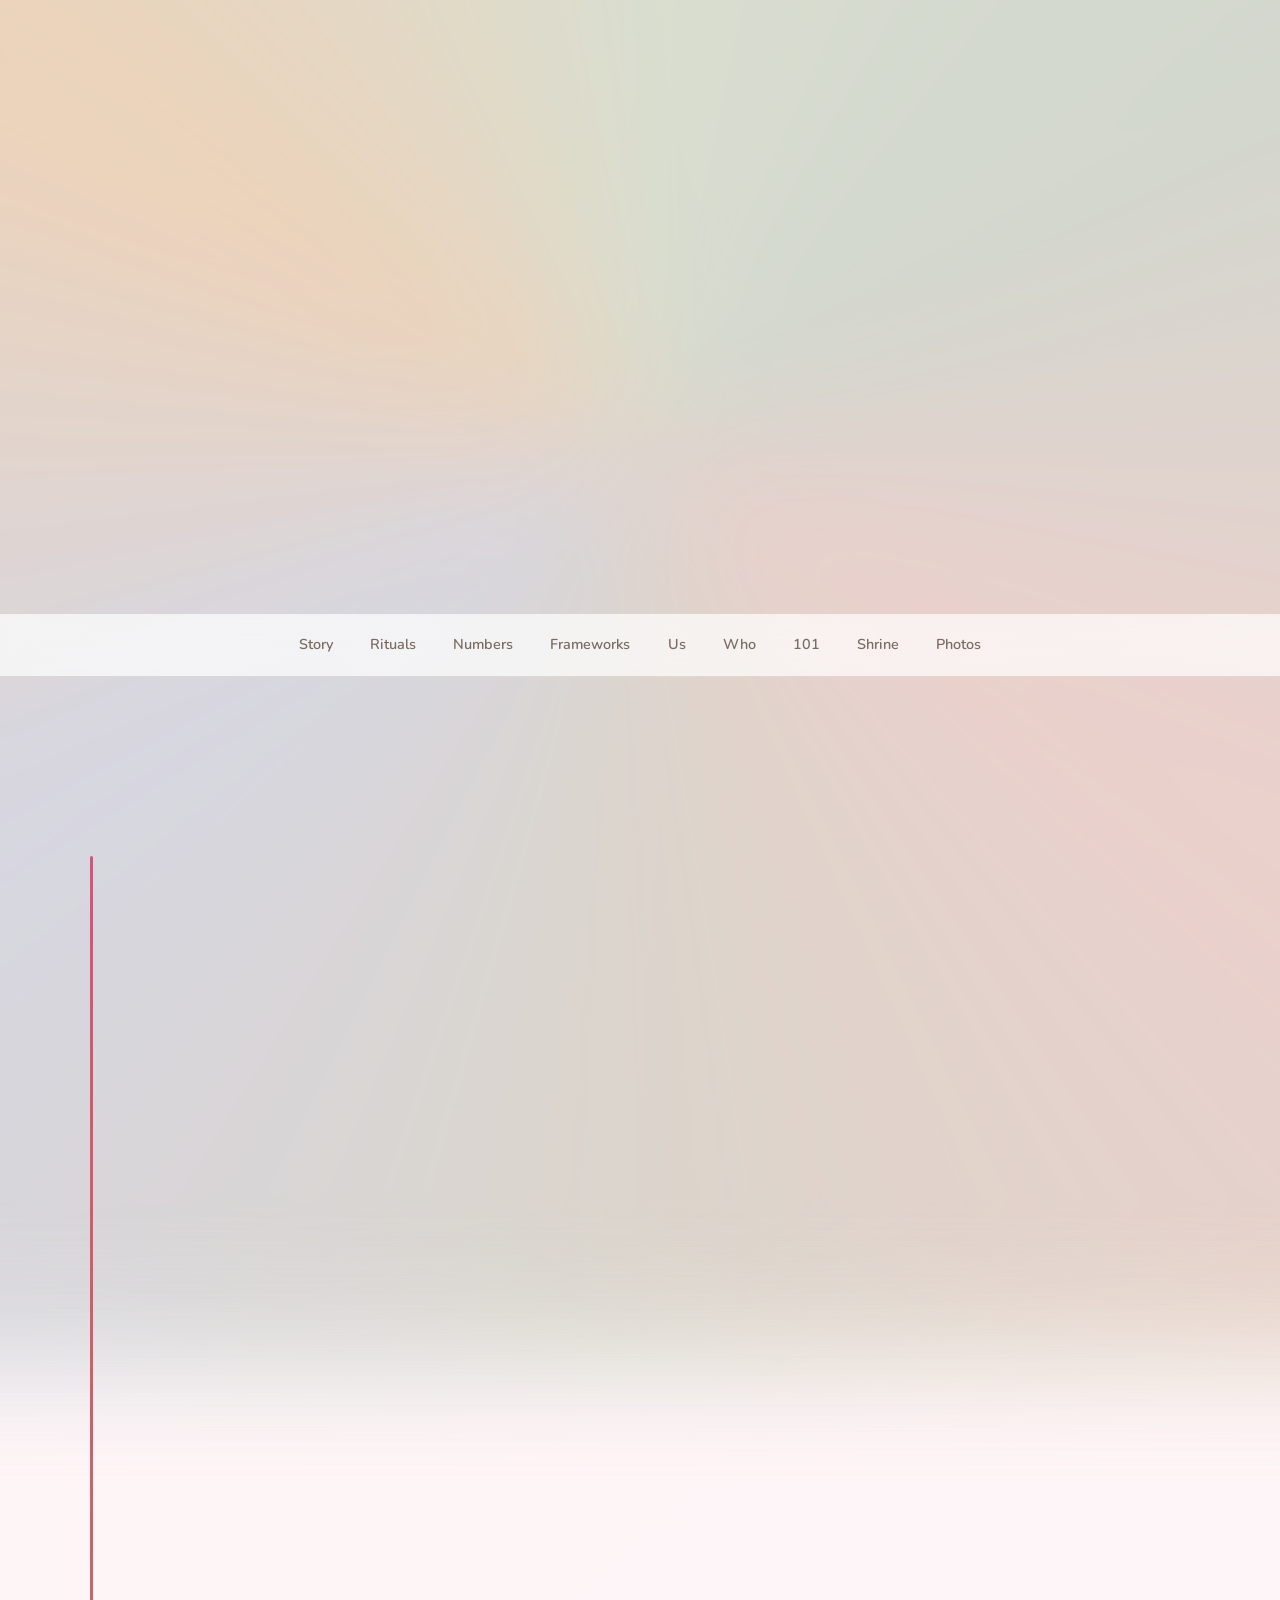
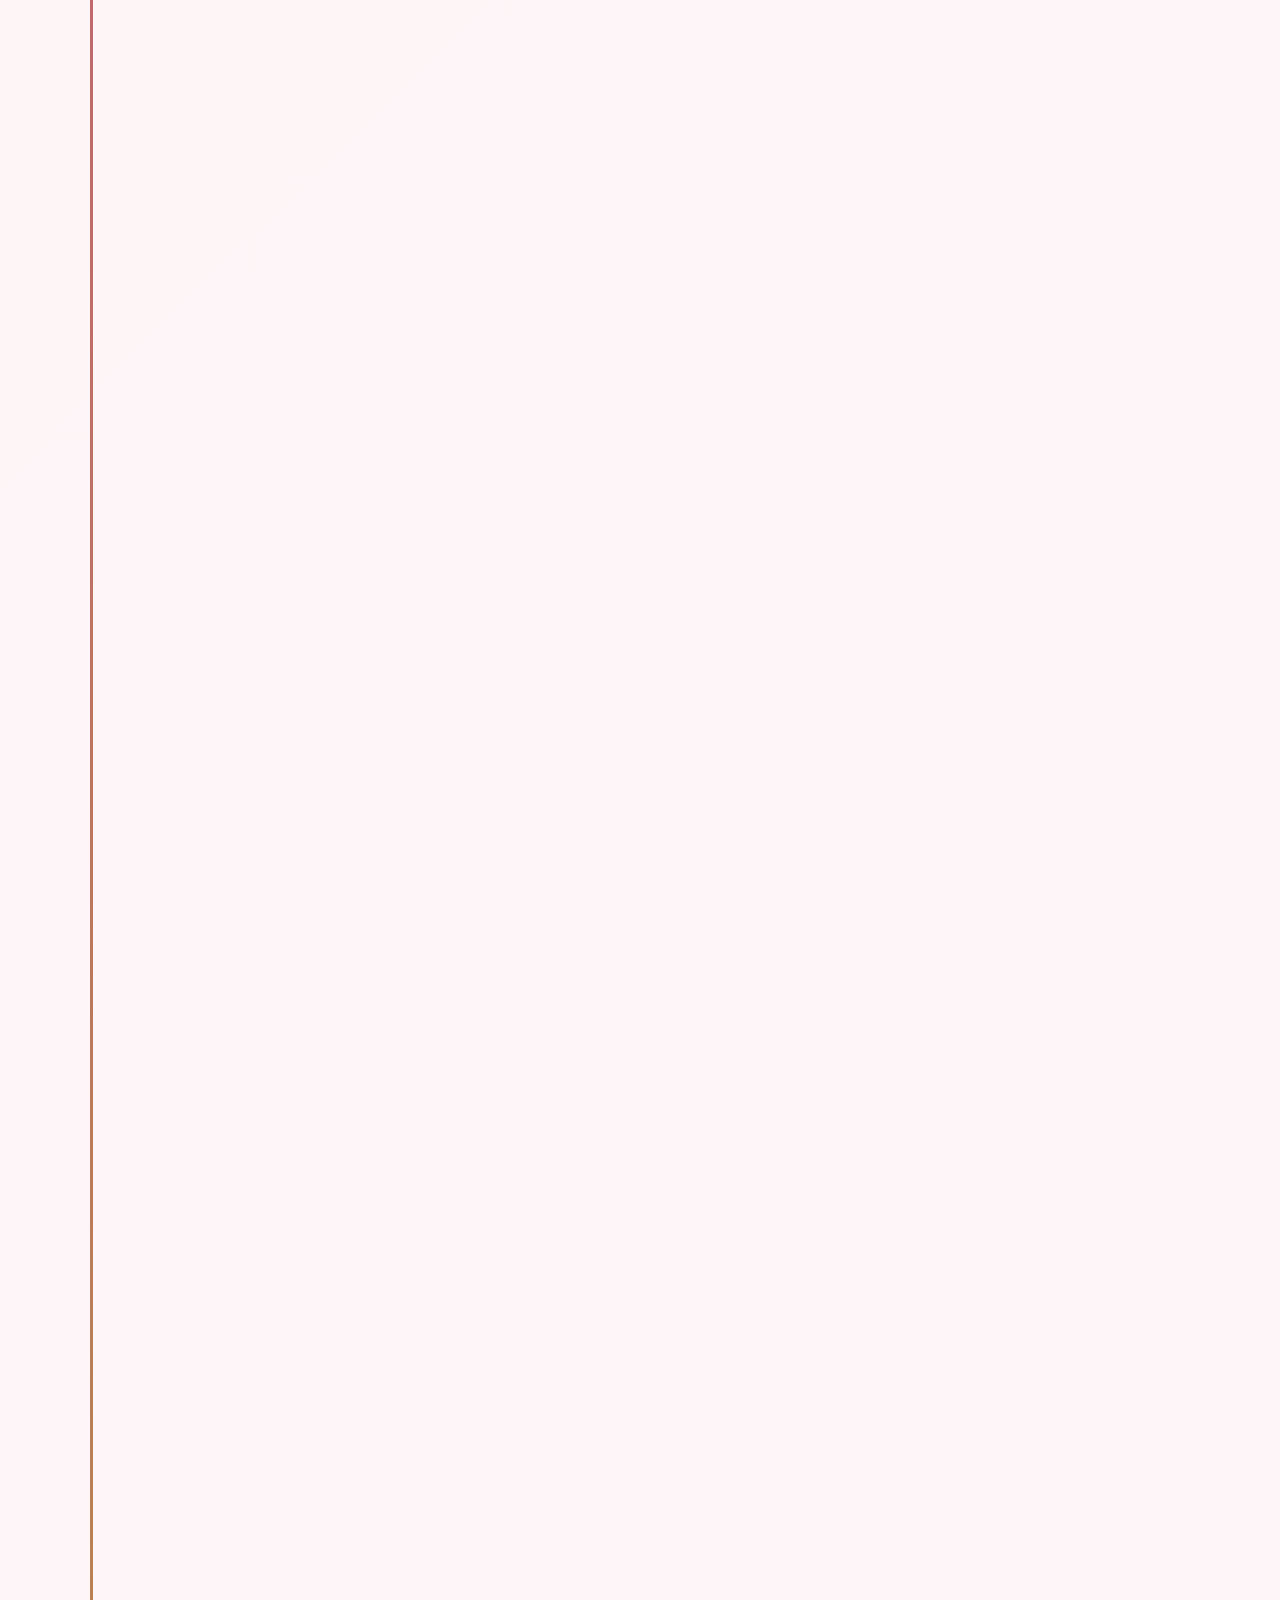
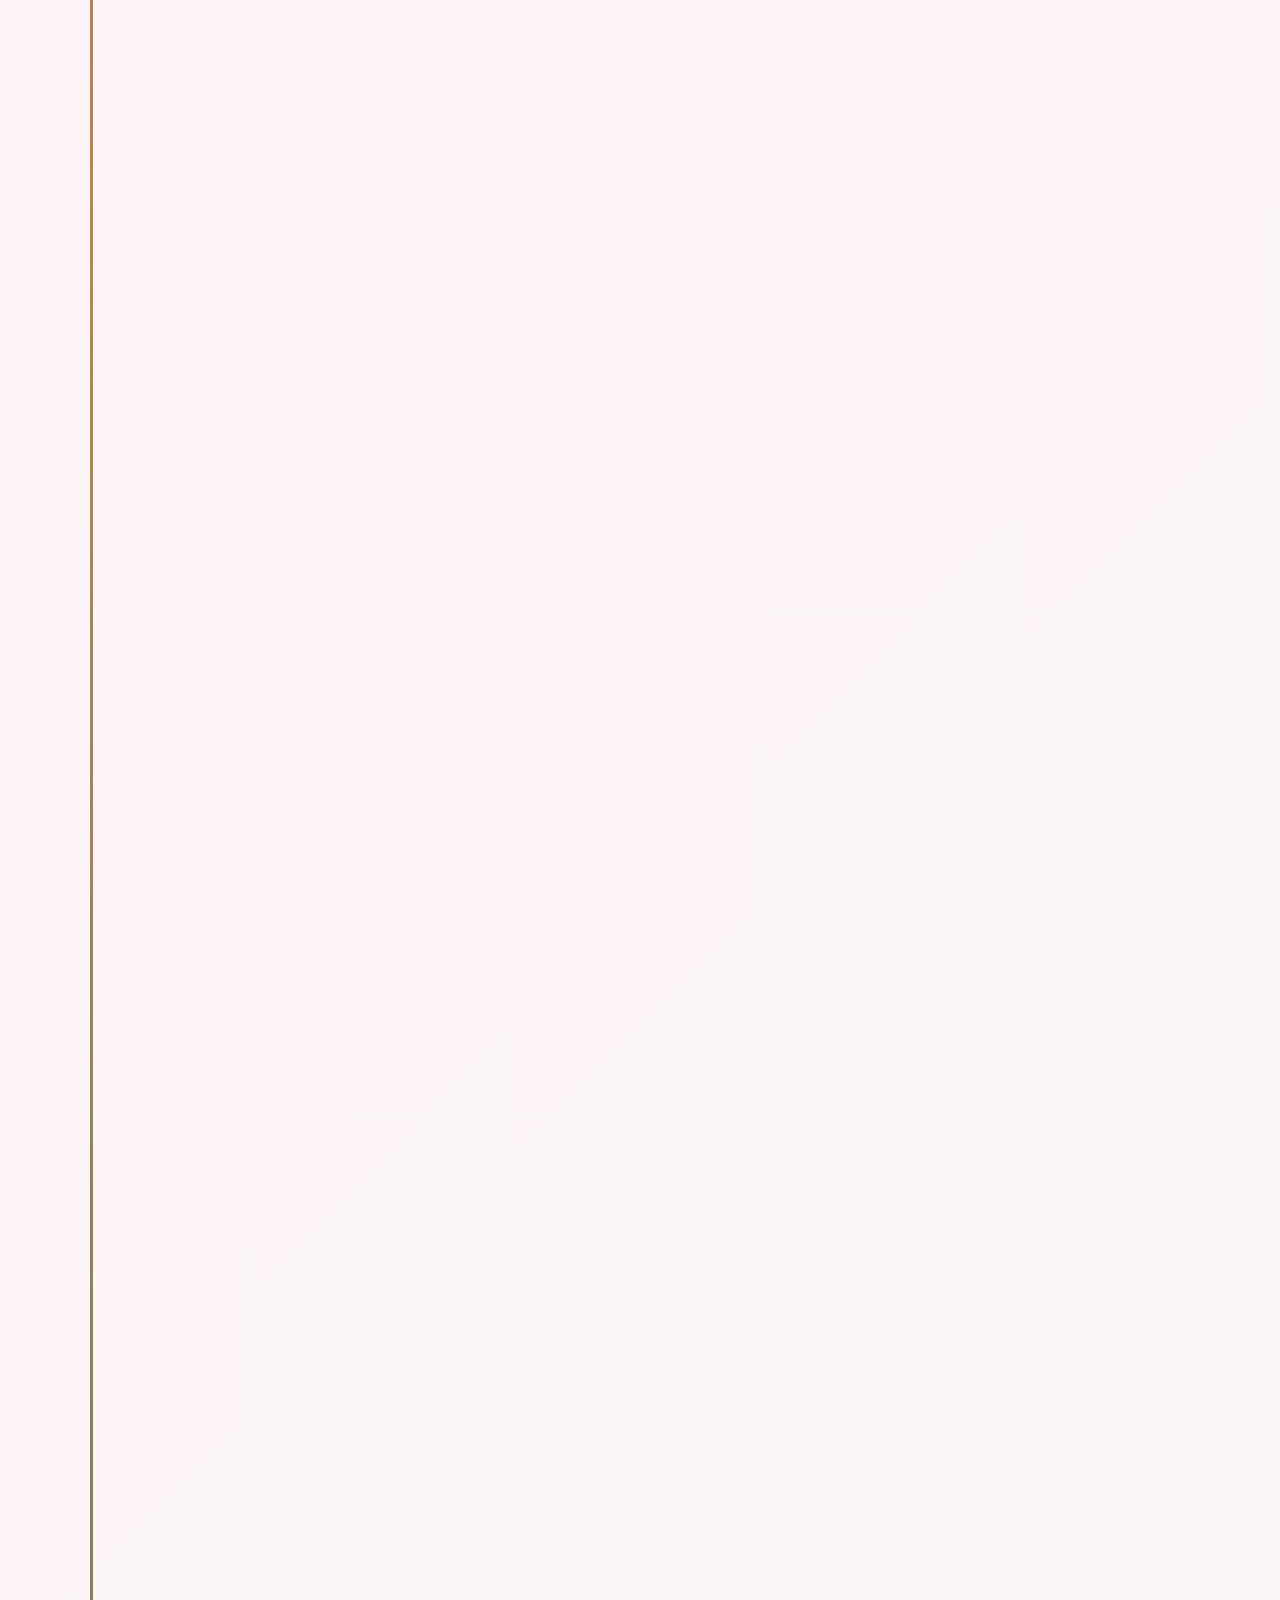
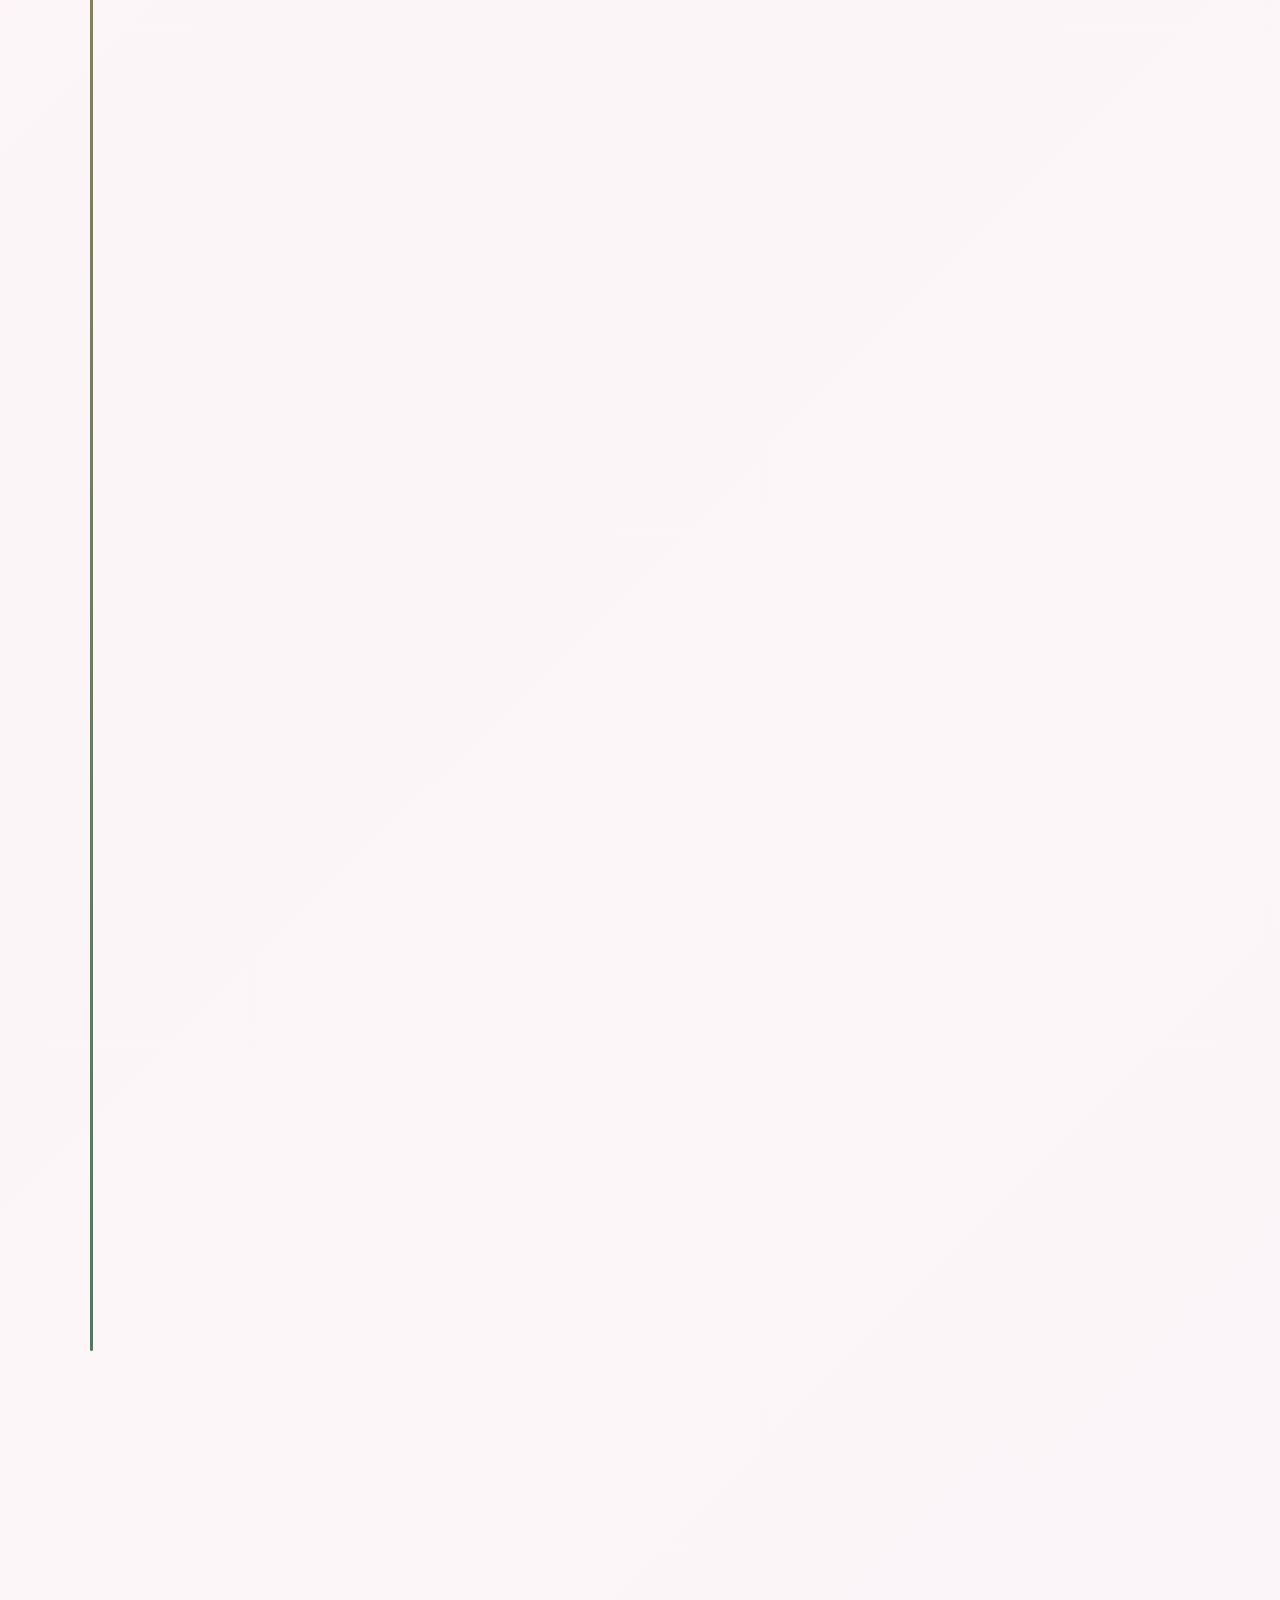
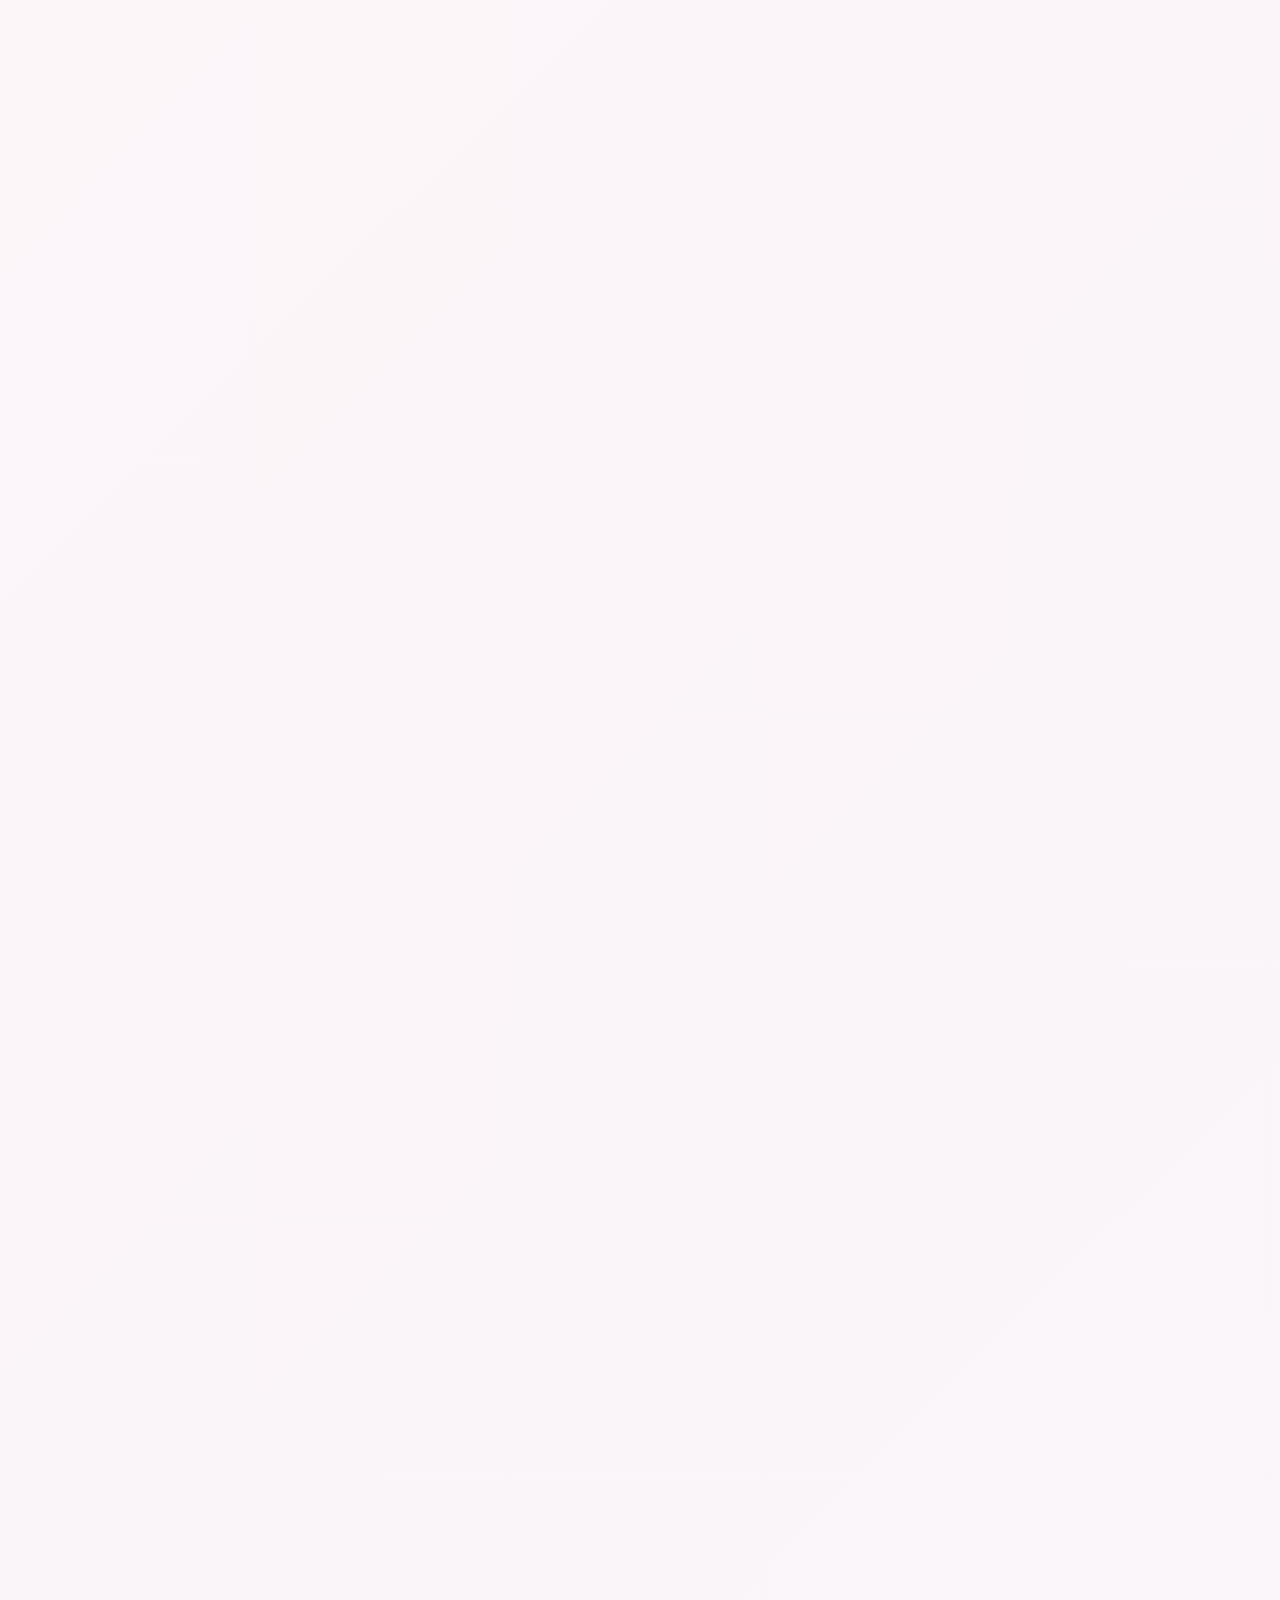
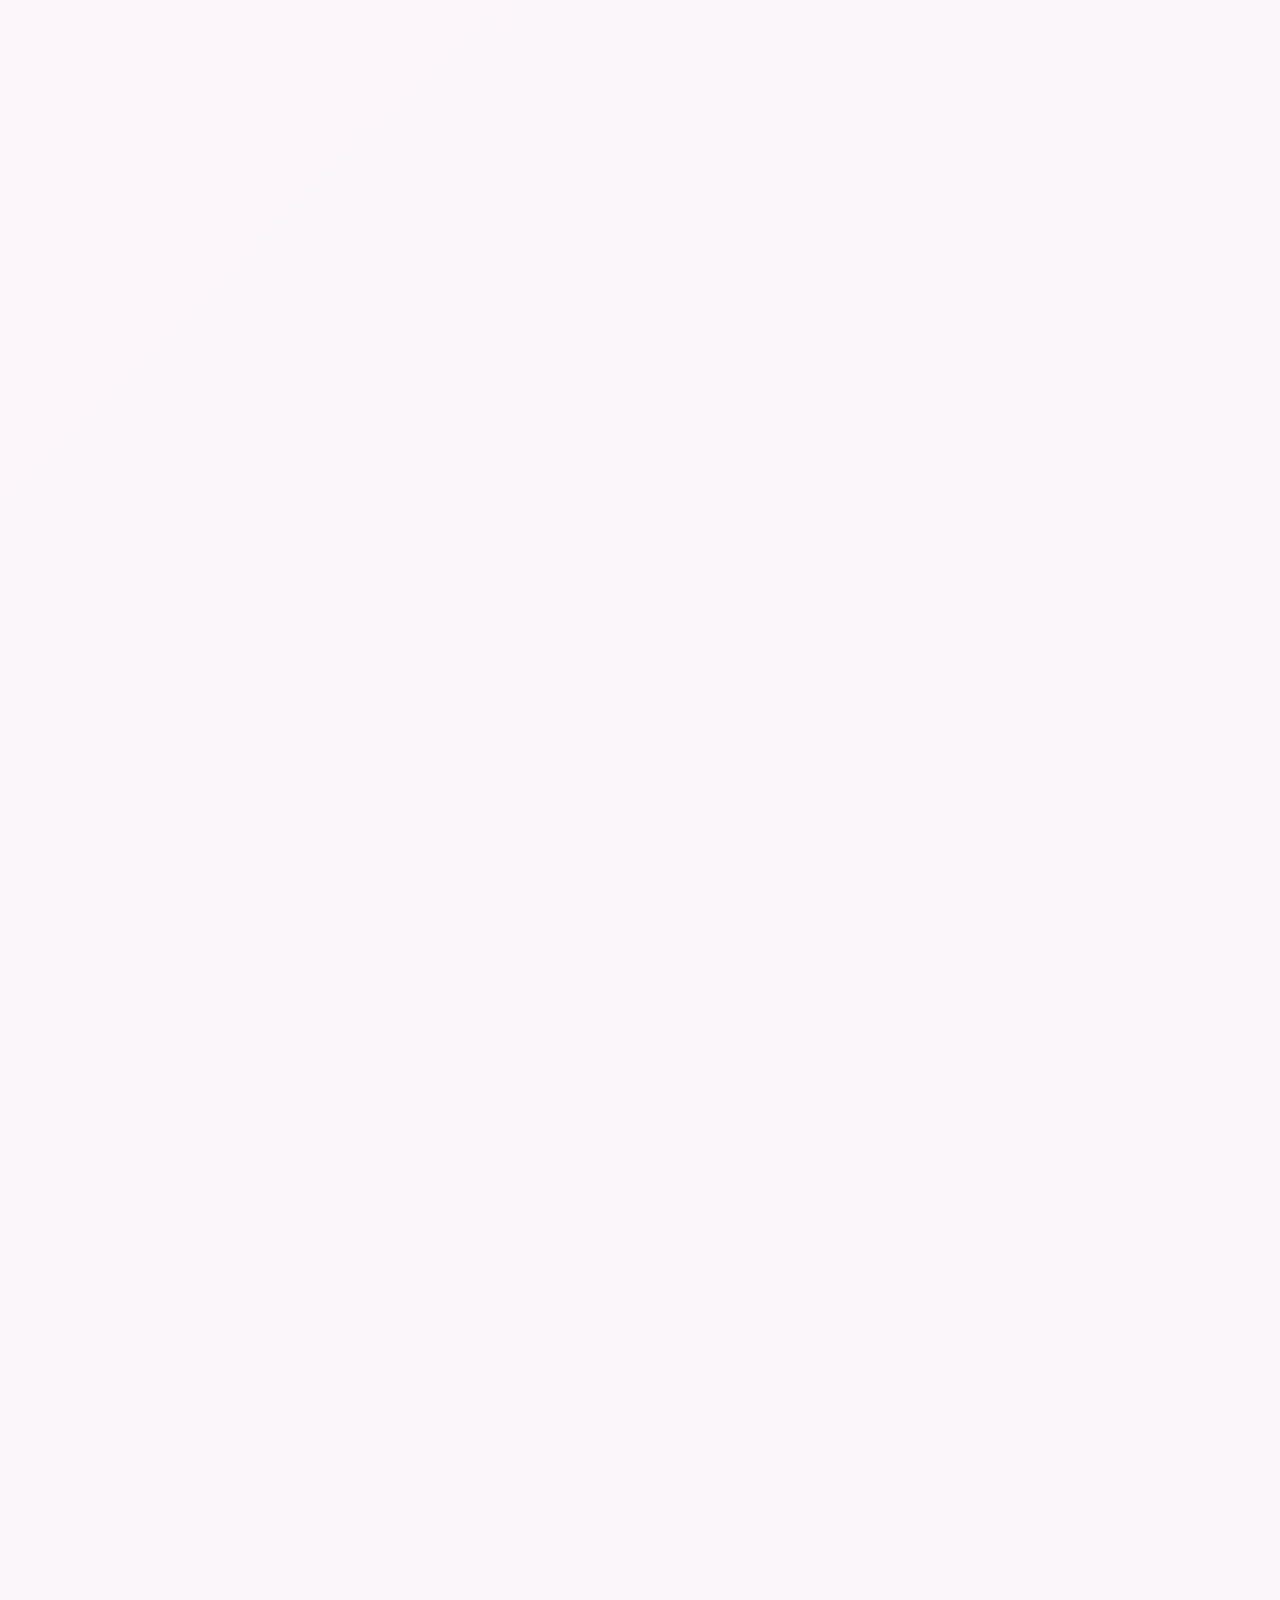
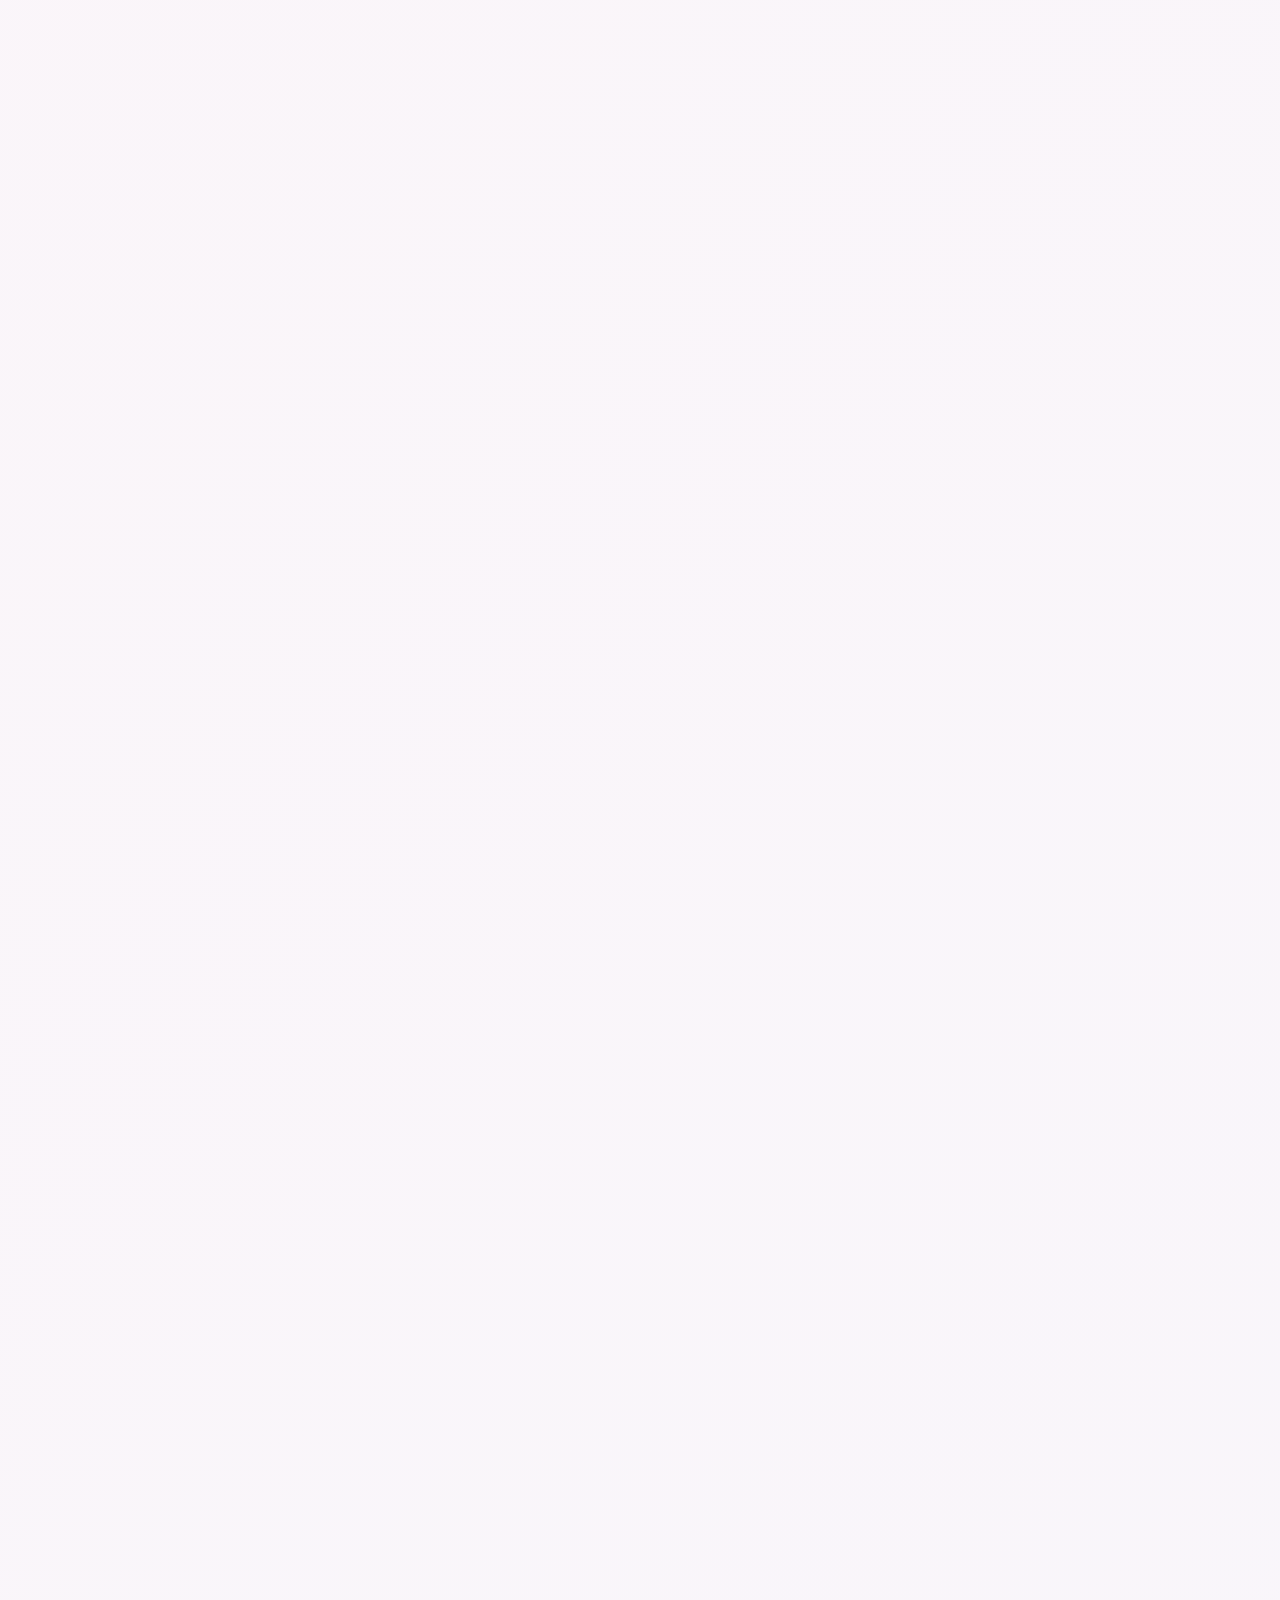
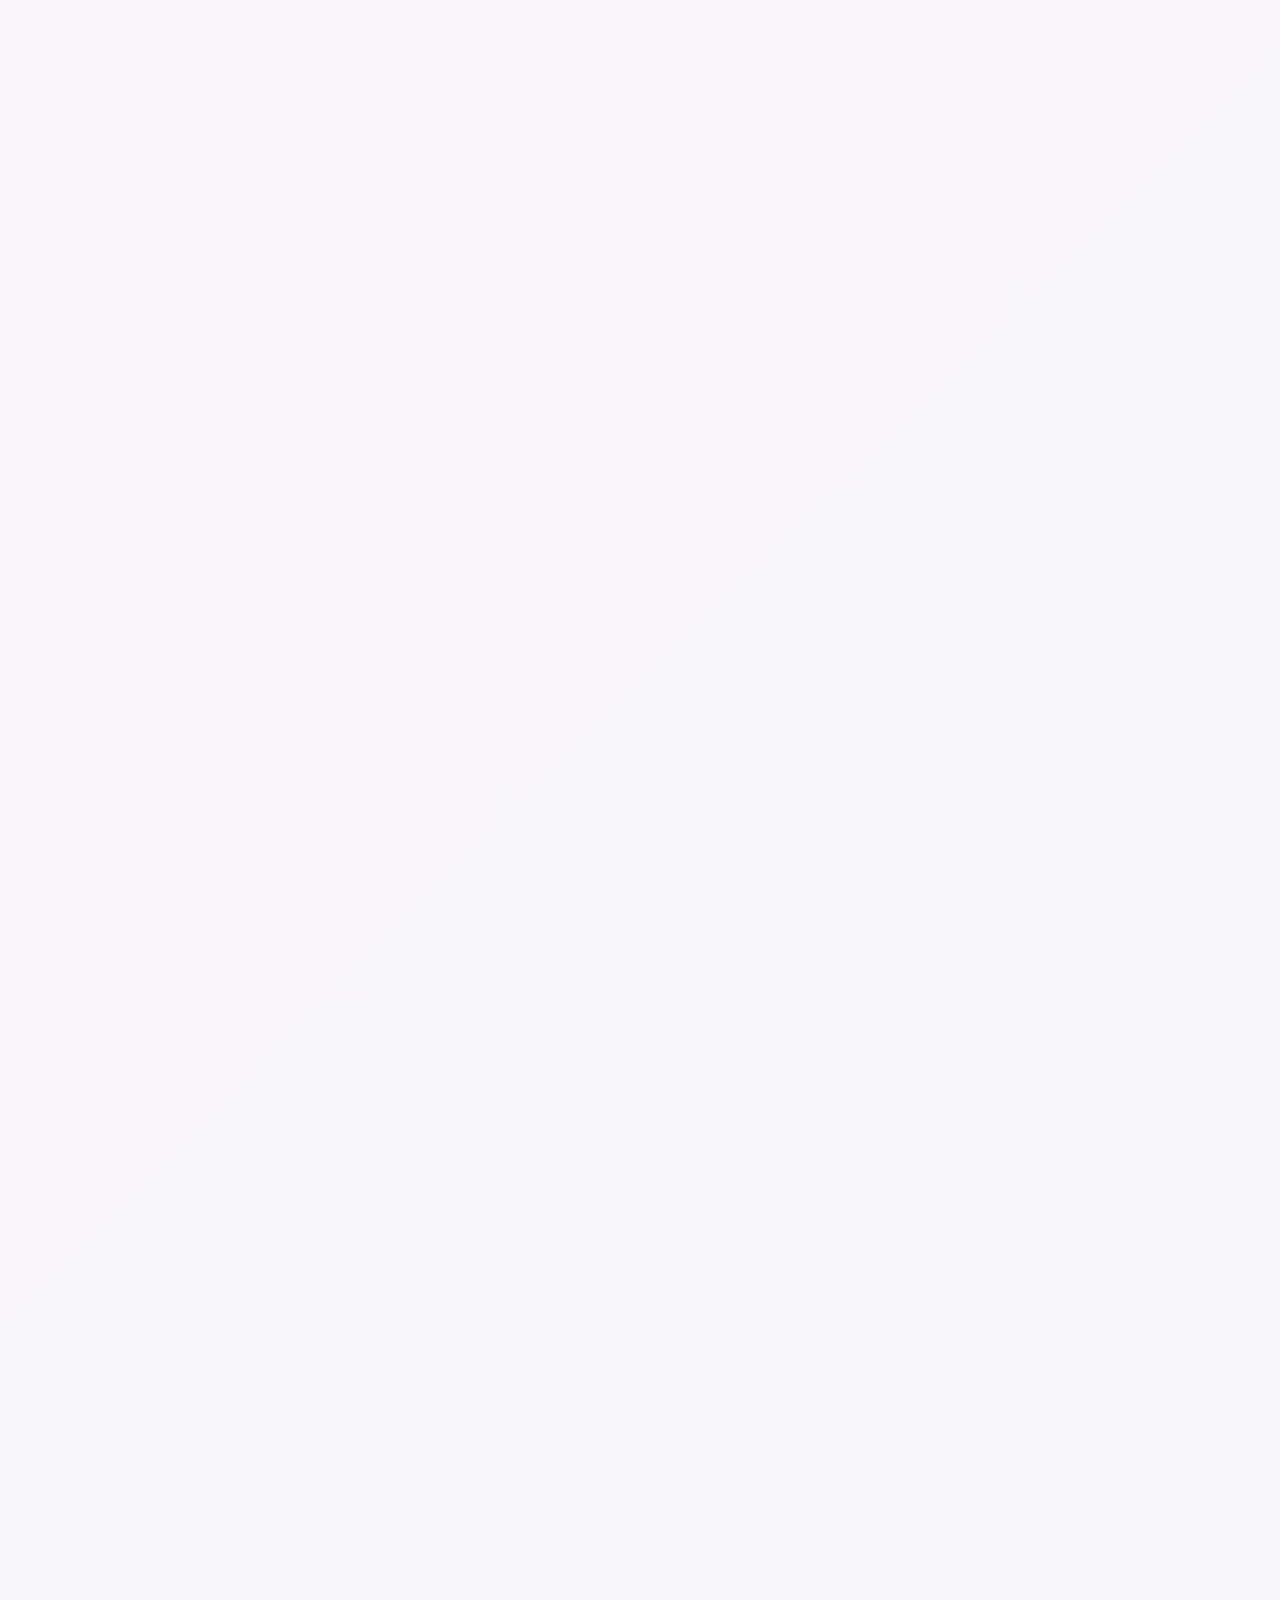
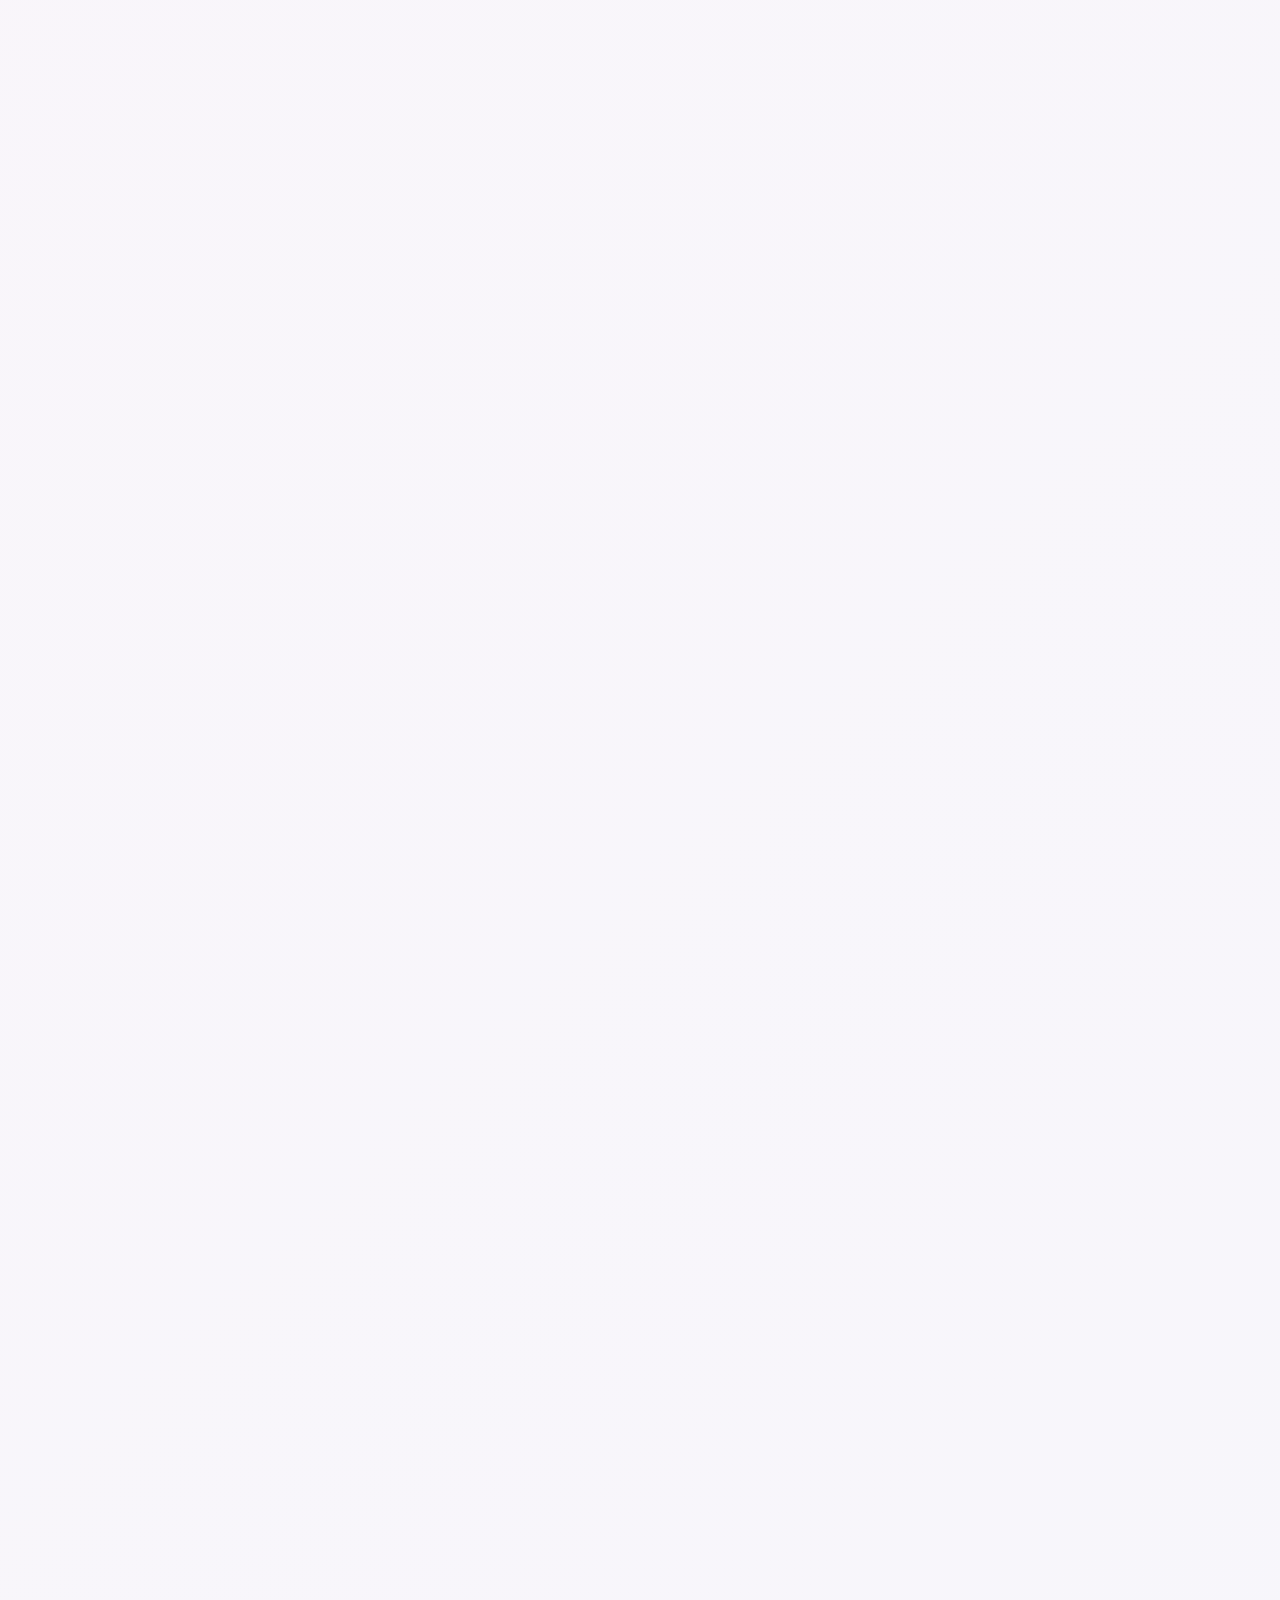
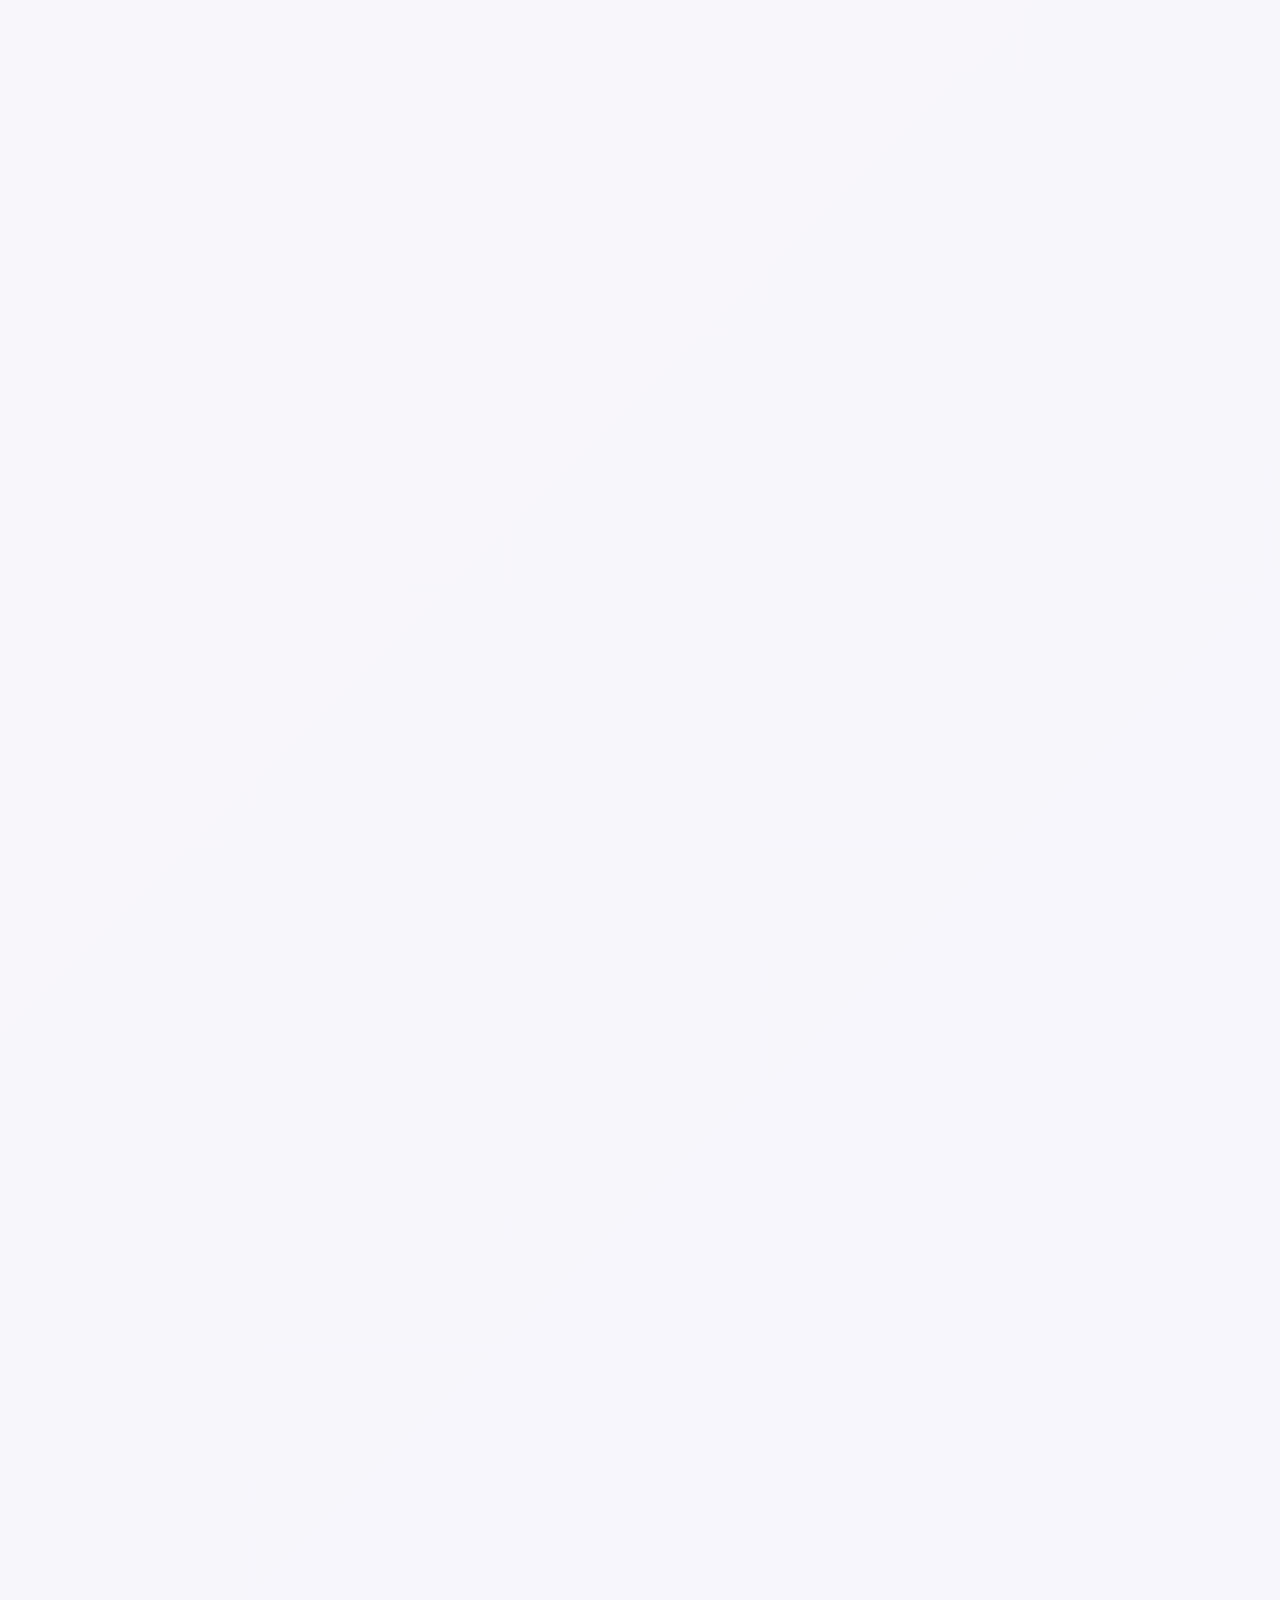
==== commit 7227388c: "Perf: lazy charts, lazy images, preconnect, reduced-motion Major architectural fix: convert from tab" ====
--- a/index.html
+++ b/index.html
@@ -69,9 +69,8 @@
 .container{max-width:min(92vw, 1200px);margin:0 auto;padding:0 clamp(1rem, 3vw, 2.5rem);overflow-x:hidden}
 section{padding:4rem 0}
 
-/* ── Tabbed Pages ──────────────────────────────────────────────────── */
-section.page { display: none; }
-section.page.active { display: block; }
+/* ── All sections visible (scroll layout, not tabs) ──────────────── */
+section.page { display: block; }
 
 /* ── Sticky Nav ───────────────────────────────────────────────────── */
 .sticky-nav{
@@ -102,6 +101,7 @@
 .hero{
   text-align:center;padding:clamp(3rem, 6vw, 6rem) clamp(1rem, 3vw, 2rem) clamp(2rem, 4vw, 4rem);
 }
+img[onerror]{/* handled by JS */}
 .hero-photo{
   width:clamp(200px, 25vw, 320px);height:clamp(200px, 25vw, 320px);object-fit:cover;
   border-radius:16px;border:6px solid #fff;
@@ -180,6 +180,7 @@
 .photo-break{
   width:calc(100% + 3rem);margin-left:-1.5rem;
   height:clamp(250px, 35vw, 500px);overflow:hidden;margin:2rem 0;
+  background:linear-gradient(135deg, rgba(252,228,236,0.3), rgba(187,222,251,0.3));
 }
 .photo-break img{
   width:100%;height:100%;object-fit:cover;
@@ -431,7 +432,7 @@
 
 <!-- ════ HERO ════ -->
 <section class="hero" id="top">
-  <img src="https://lh3.googleusercontent.com/pw/[base64]w800" alt="Jonathan and Pricylia" class="hero-photo reveal-el" decoding="async" fetchpriority="high">
+  <img onerror="this.style.display="none"" src="https://lh3.googleusercontent.com/pw/[base64]w800" alt="Jonathan and Pricylia" class="hero-photo reveal-el" decoding="async" fetchpriority="high">
   <h1 class="reveal-el">Jonathan &amp; Pricylia</h1>
   <p class="subtitle reveal-el">A love story in 125,070 messages</p>
   <p class="subtitle reveal-el">May 31, 2025 &mdash; March 24, 2026 &middot; 297 days</p>
@@ -527,7 +528,7 @@
 
       </div>
 
-      <div class="photo-break reveal-el"><img src="https://lh3.googleusercontent.com/pw/[base64]w800" alt="Outdoor together" loading="lazy" decoding="async"></div>
+      <div class="photo-break reveal-el"><img onerror="this.style.display="none"" src="https://lh3.googleusercontent.com/pw/[base64]w600" alt="Outdoor together" loading="lazy" decoding="async"></div>
 
       <div class="phase reveal-el">
         <p class="phase-date">Jun 11 &ndash; Aug 15, 2025</p>
@@ -536,7 +537,7 @@
         <div class="phase-quote">&ldquo;Oke boleh. Next on me ya! Mau coto kan?&rdquo;</div>
       </div>
 
-      <div class="photo-break reveal-el"><img src="https://lh3.googleusercontent.com/pw/[base64]w800" alt="Pottery date" loading="lazy" decoding="async"></div>
+      <div class="photo-break reveal-el"><img onerror="this.style.display="none"" src="https://lh3.googleusercontent.com/pw/[base64]w600" alt="Pottery date" loading="lazy" decoding="async"></div>
 
       <div class="phase reveal-el">
         <p class="phase-date">Aug 15 &ndash; Oct 31, 2025</p>
@@ -545,7 +546,7 @@
         <div class="phase-quote">&ldquo;Little miss Perfect Prophet Pythia Pricylia the Passionate Puzzle-Piecing Princess...&rdquo;</div>
       </div>
 
-      <div class="photo-break reveal-el"><img src="https://lh3.googleusercontent.com/pw/[base64]w800" alt="Night together" loading="lazy" decoding="async"></div>
+      <div class="photo-break reveal-el"><img onerror="this.style.display="none"" src="https://lh3.googleusercontent.com/pw/[base64]w600" alt="Night together" loading="lazy" decoding="async"></div>
 
       <div class="phase reveal-el">
         <p class="phase-date">Nov 1 &ndash; 30, 2025</p>
@@ -554,7 +555,7 @@
         <div class="phase-quote">&ldquo;15 nov, 23.34 &#x2764;&#xFE0F;&rdquo;</div>
       </div>
 
-      <div class="photo-break reveal-el"><img src="https://lh3.googleusercontent.com/pw/[base64]w800" alt="Restaurant date" loading="lazy" decoding="async"></div>
+      <div class="photo-break reveal-el"><img onerror="this.style.display="none"" src="https://lh3.googleusercontent.com/pw/[base64]w600" alt="Restaurant date" loading="lazy" decoding="async"></div>
 
       <div class="phase reveal-el">
         <p class="phase-date">Dec 2025 &ndash; Jan 2026</p>
@@ -563,7 +564,7 @@
         <div class="phase-quote">&ldquo;Di semua galaxy, di semua universe, di semua timeline, aku akan tetap pilih kamu.&rdquo;</div>
       </div>
 
-      <div class="photo-break reveal-el"><img src="https://lh3.googleusercontent.com/pw/[base64]w800" alt="Jonathan" loading="lazy" decoding="async"></div>
+      <div class="photo-break reveal-el"><img onerror="this.style.display="none"" src="https://lh3.googleusercontent.com/pw/[base64]w600" alt="Jonathan" loading="lazy" decoding="async"></div>
 
       <div class="phase reveal-el">
         <p class="phase-date">Feb &ndash; Mar 2026</p>
@@ -2280,17 +2281,17 @@
   <div class="container">
     <h2 class="section-title reveal-el">Our Memories</h2>
     <div class="gallery-grid">
-      <div class="gallery-item reveal-el"><img src="https://lh3.googleusercontent.com/pw/[base64]w400" alt="Memory 1" loading="lazy" decoding="async"></div>
-<div class="gallery-item reveal-el"><img src="https://lh3.googleusercontent.com/pw/[base64]w400" alt="Memory 2" loading="lazy" decoding="async"></div>
-<div class="gallery-item reveal-el"><img src="https://lh3.googleusercontent.com/pw/[base64]w400" alt="Memory 3" loading="lazy" decoding="async"></div>
-<div class="gallery-item reveal-el"><img src="https://lh3.googleusercontent.com/pw/[base64]w400" alt="Memory 5" loading="lazy" decoding="async"></div>
-<div class="gallery-item reveal-el"><img src="https://lh3.googleusercontent.com/pw/[base64]w400" alt="Memory 6" loading="lazy" decoding="async"></div>
-<div class="gallery-item reveal-el"><img src="https://lh3.googleusercontent.com/pw/[base64]w400" alt="Memory 8" loading="lazy" decoding="async"></div>
-<div class="gallery-item reveal-el"><img src="https://lh3.googleusercontent.com/pw/[base64]w400" alt="Memory 19" loading="lazy" decoding="async"></div>
-<div class="gallery-item reveal-el"><img src="https://lh3.googleusercontent.com/pw/[base64]w400" alt="Memory 20" loading="lazy" decoding="async"></div>
-<div class="gallery-item reveal-el"><img src="https://lh3.googleusercontent.com/pw/[base64]w400" alt="Memory 22" loading="lazy" decoding="async"></div>
-<div class="gallery-item reveal-el"><img src="https://lh3.googleusercontent.com/pw/[base64]w400" alt="Memory 28" loading="lazy" decoding="async"></div>
-<div class="gallery-item reveal-el"><img src="https://lh3.googleusercontent.com/pw/[base64]w400" alt="Memory 29" loading="lazy" decoding="async"></div>
+      <div class="gallery-item reveal-el"><img onerror="this.style.display="none"" src="https://lh3.googleusercontent.com/pw/[base64]w400" alt="Memory 1" loading="lazy" decoding="async"></div>
+<div class="gallery-item reveal-el"><img onerror="this.style.display="none"" src="https://lh3.googleusercontent.com/pw/[base64]w400" alt="Memory 2" loading="lazy" decoding="async"></div>
+<div class="gallery-item reveal-el"><img onerror="this.style.display="none"" src="https://lh3.googleusercontent.com/pw/[base64]w400" alt="Memory 3" loading="lazy" decoding="async"></div>
+<div class="gallery-item reveal-el"><img onerror="this.style.display="none"" src="https://lh3.googleusercontent.com/pw/[base64]w400" alt="Memory 5" loading="lazy" decoding="async"></div>
+<div class="gallery-item reveal-el"><img onerror="this.style.display="none"" src="https://lh3.googleusercontent.com/pw/[base64]w400" alt="Memory 6" loading="lazy" decoding="async"></div>
+<div class="gallery-item reveal-el"><img onerror="this.style.display="none"" src="https://lh3.googleusercontent.com/pw/[base64]w400" alt="Memory 8" loading="lazy" decoding="async"></div>
+<div class="gallery-item reveal-el"><img onerror="this.style.display="none"" src="https://lh3.googleusercontent.com/pw/[base64]w400" alt="Memory 19" loading="lazy" decoding="async"></div>
+<div class="gallery-item reveal-el"><img onerror="this.style.display="none"" src="https://lh3.googleusercontent.com/pw/[base64]w400" alt="Memory 20" loading="lazy" decoding="async"></div>
+<div class="gallery-item reveal-el"><img onerror="this.style.display="none"" src="https://lh3.googleusercontent.com/pw/[base64]w400" alt="Memory 22" loading="lazy" decoding="async"></div>
+<div class="gallery-item reveal-el"><img onerror="this.style.display="none"" src="https://lh3.googleusercontent.com/pw/[base64]w400" alt="Memory 28" loading="lazy" decoding="async"></div>
+<div class="gallery-item reveal-el"><img onerror="this.style.display="none"" src="https://lh3.googleusercontent.com/pw/[base64]w400" alt="Memory 29" loading="lazy" decoding="async"></div>
 
     </div>
   </div>
@@ -2306,40 +2307,56 @@
 <script src="https://cdn.jsdelivr.net/npm/gsap@3.12.5/dist/ScrollTrigger.min.js"></script>
 <script src="https://cdn.jsdelivr.net/npm/chart.js@4.4.1/dist/chart.umd.min.js"></script>
 <script>
-// ── Tab Navigation ──────────────────────────────────────────────────
+// ── Scroll Navigation ───────────────────────────────────────────────
 function showPage(id, el) {
-  // Hide all pages
-  document.querySelectorAll('section.page').forEach(s => s.classList.remove('active'));
-  // Show target page
   const target = document.getElementById(id);
-  if (target) target.classList.add('active');
+  if (!target) return;
+  // Scroll to section with offset for sticky nav
+  const navH = document.querySelector('.sticky-nav')?.offsetHeight || 50;
+  const top = target.getBoundingClientRect().top + window.scrollY - navH - 12;
+  window.scrollTo({ top, behavior: 'smooth' });
   // Update nav active state
   document.querySelectorAll('.nav-inner a').forEach(a => a.classList.remove('active'));
   if (el) el.classList.add('active');
-  // Scroll to top of the section
-  window.scrollTo({ top: document.querySelector('.sticky-nav').offsetTop, behavior: 'instant' });
-  // Re-trigger GSAP reveals for newly visible content
-  if (typeof ScrollTrigger !== 'undefined') {
-    setTimeout(() => ScrollTrigger.refresh(), 100);
-  }
-  // Force reveal elements in the active section
-  document.querySelectorAll('#' + id + ' .reveal-el').forEach(el => {
-    el.classList.add('revealed');
-    el.style.opacity = '1';
-    el.style.transform = 'none';
+}
+
+// ── Scroll Spy (highlight active nav item on scroll) ────────────────
+const spySections = document.querySelectorAll('section[id]');
+const spyObserver = new IntersectionObserver((entries) => {
+  entries.forEach(entry => {
+    if (entry.isIntersecting) {
+      const id = entry.target.id;
+      document.querySelectorAll('.nav-inner a').forEach(a => {
+        a.classList.toggle('active', a.getAttribute('href') === '#' + id || a.getAttribute('onclick')?.includes("'" + id + "'"));
+      });
+    }
   });
-  // Initialize & re-render charts in visible section
-  setTimeout(() => {
-    document.querySelectorAll('#' + id + ' canvas').forEach(canvas => {
-      if (canvas.id && typeof initChart === 'function') initChart(canvas.id);
-      const chart = Chart.getChart(canvas);
-      if (chart) chart.resize();
-    });
-  }, 100);
-}
+}, { rootMargin: '-20% 0px -60% 0px' });
+spySections.forEach(s => spyObserver.observe(s));
 
 // ── GSAP ScrollTrigger ───────────────────────────────────────────────
 gsap.registerPlugin(ScrollTrigger);
+
+// ── Handle broken images (expired Google Photos URLs) ───────────────
+document.querySelectorAll('img').forEach(img => {
+  function checkBroken() {
+    if (img.complete && img.naturalHeight === 0) {
+      // Hide the image and its photo-break container if applicable
+      const pb = img.closest('.photo-break');
+      if (pb) { pb.style.display = 'none'; }
+      else { img.style.display = 'none'; }
+      // Refresh GSAP after hiding to recalculate positions
+      if (typeof ScrollTrigger !== 'undefined') ScrollTrigger.refresh();
+    }
+  }
+  img.addEventListener('error', checkBroken);
+  // Also check on load in case it's already failed
+  if (img.complete) checkBroken();
+});
+// Refresh GSAP after all images settle
+window.addEventListener('load', () => {
+  setTimeout(() => ScrollTrigger.refresh(), 500);
+});
 
 const prefersReduced = window.matchMedia('(prefers-reduced-motion: reduce)').matches;
 
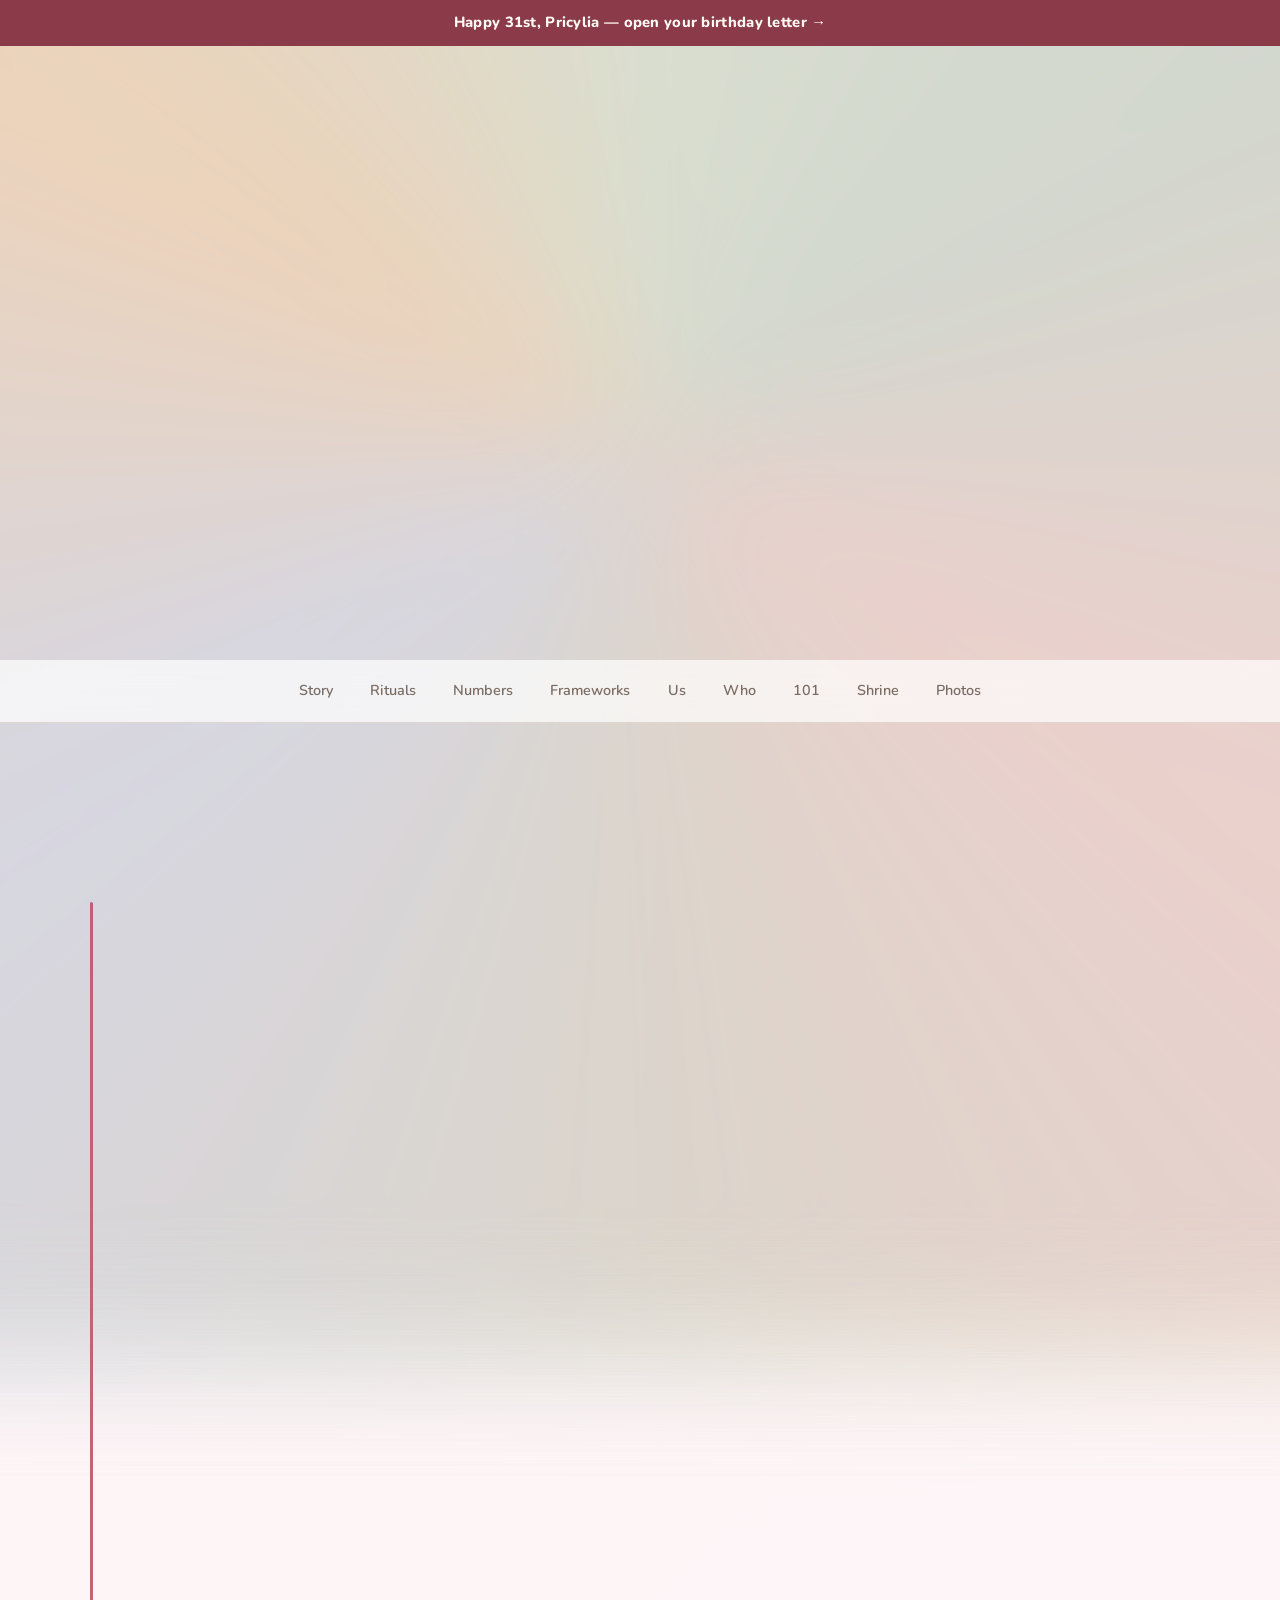
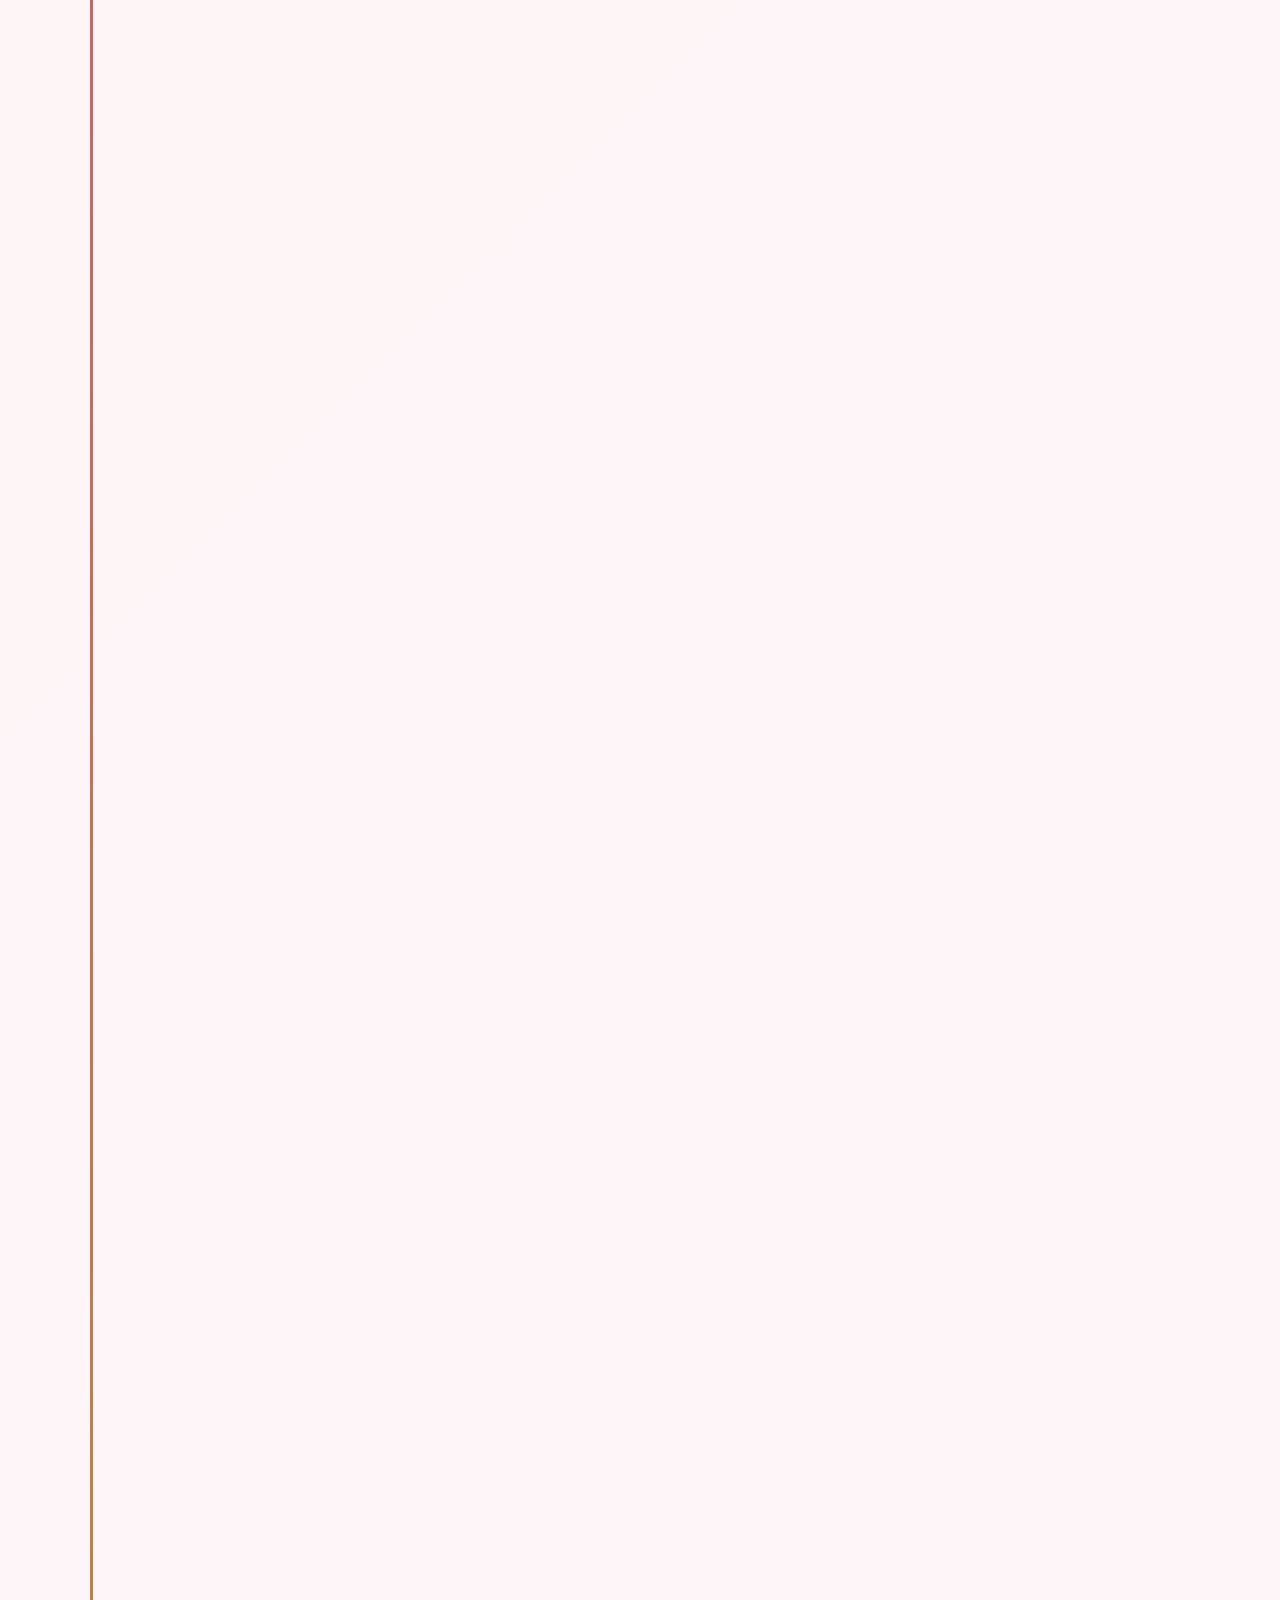
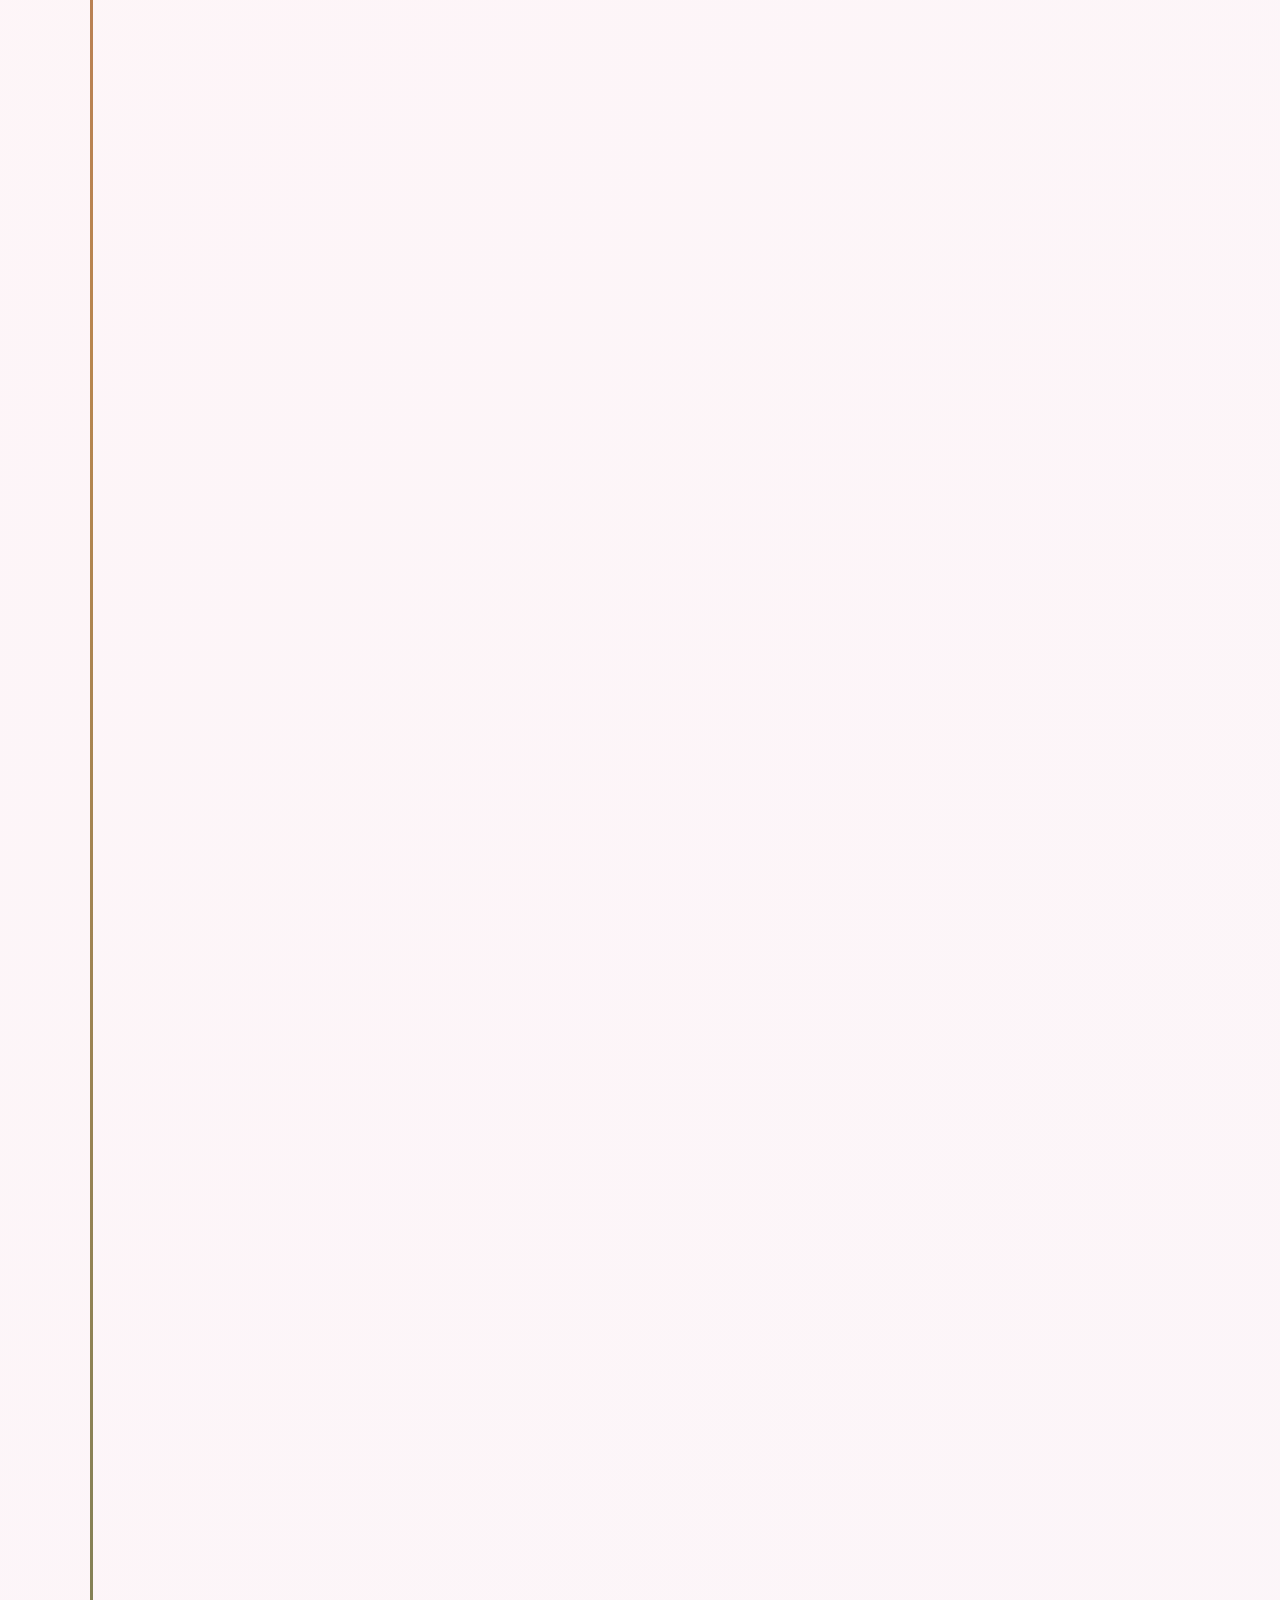
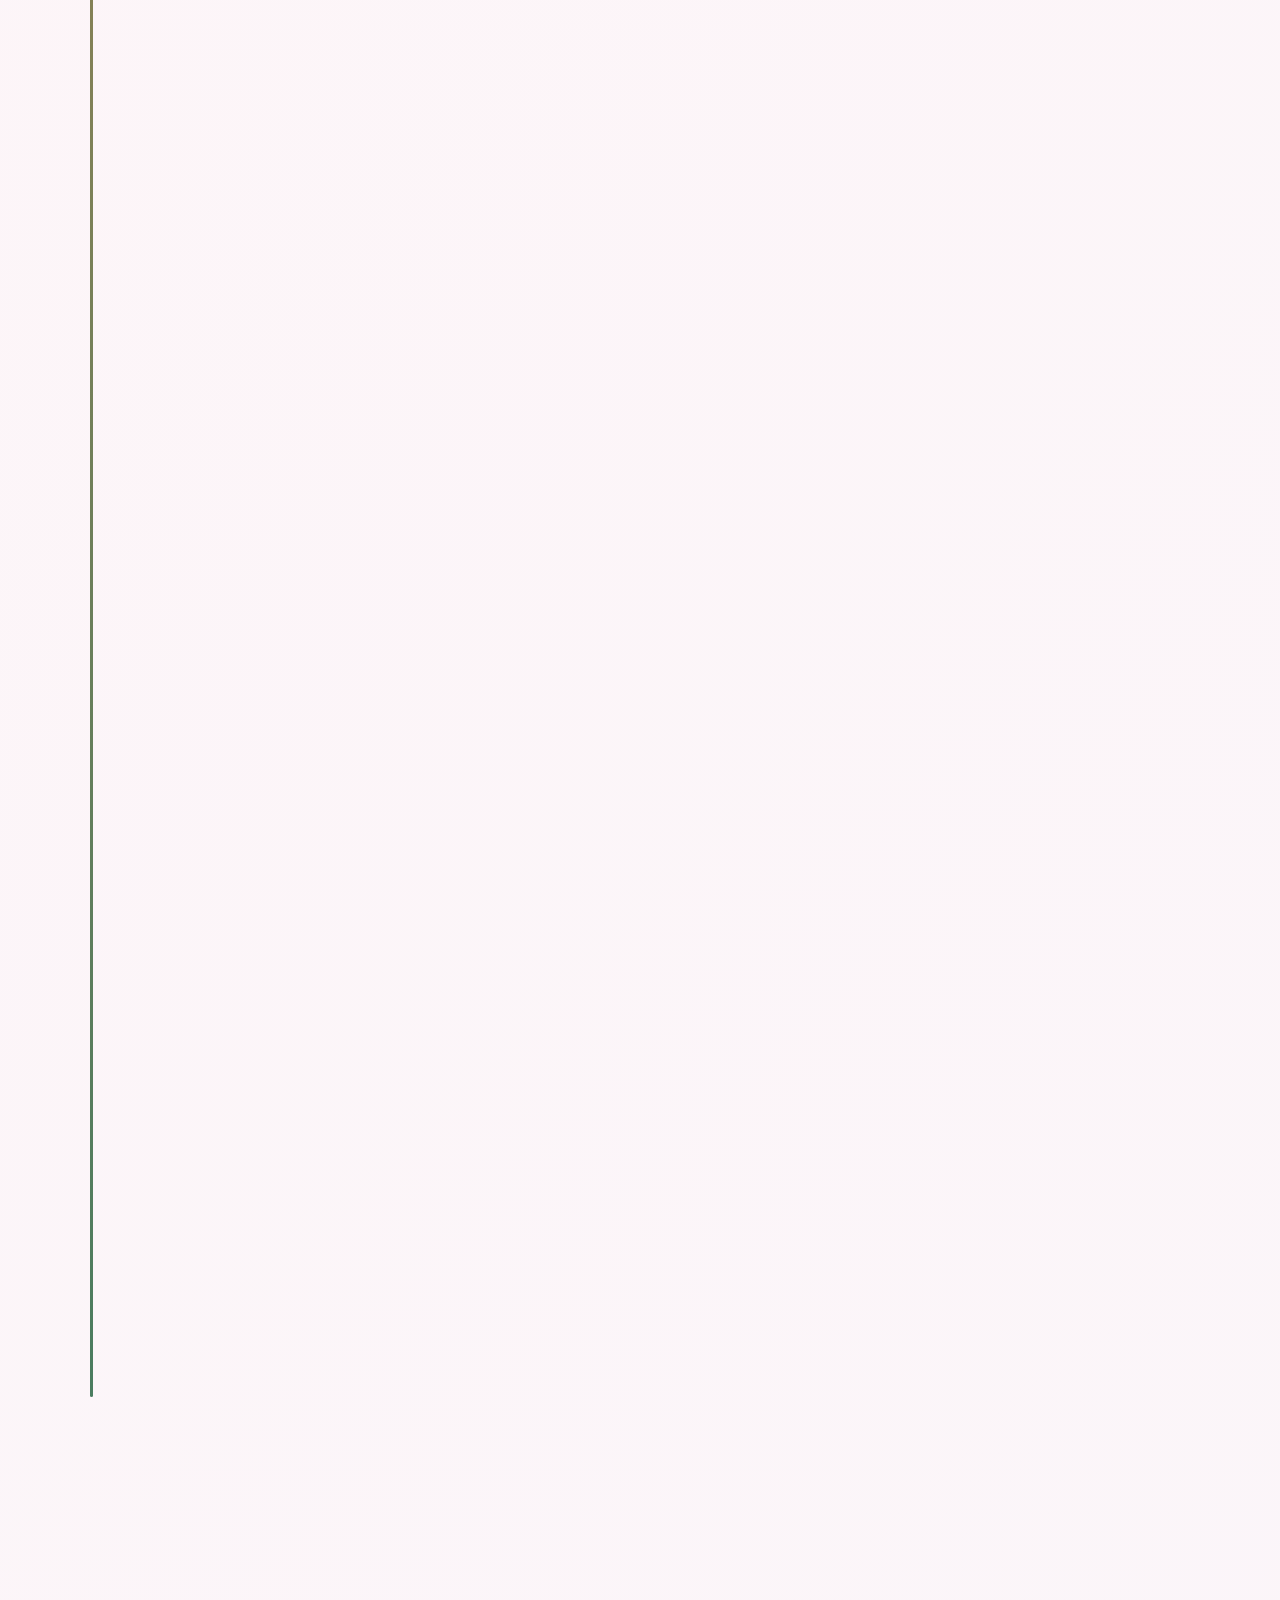
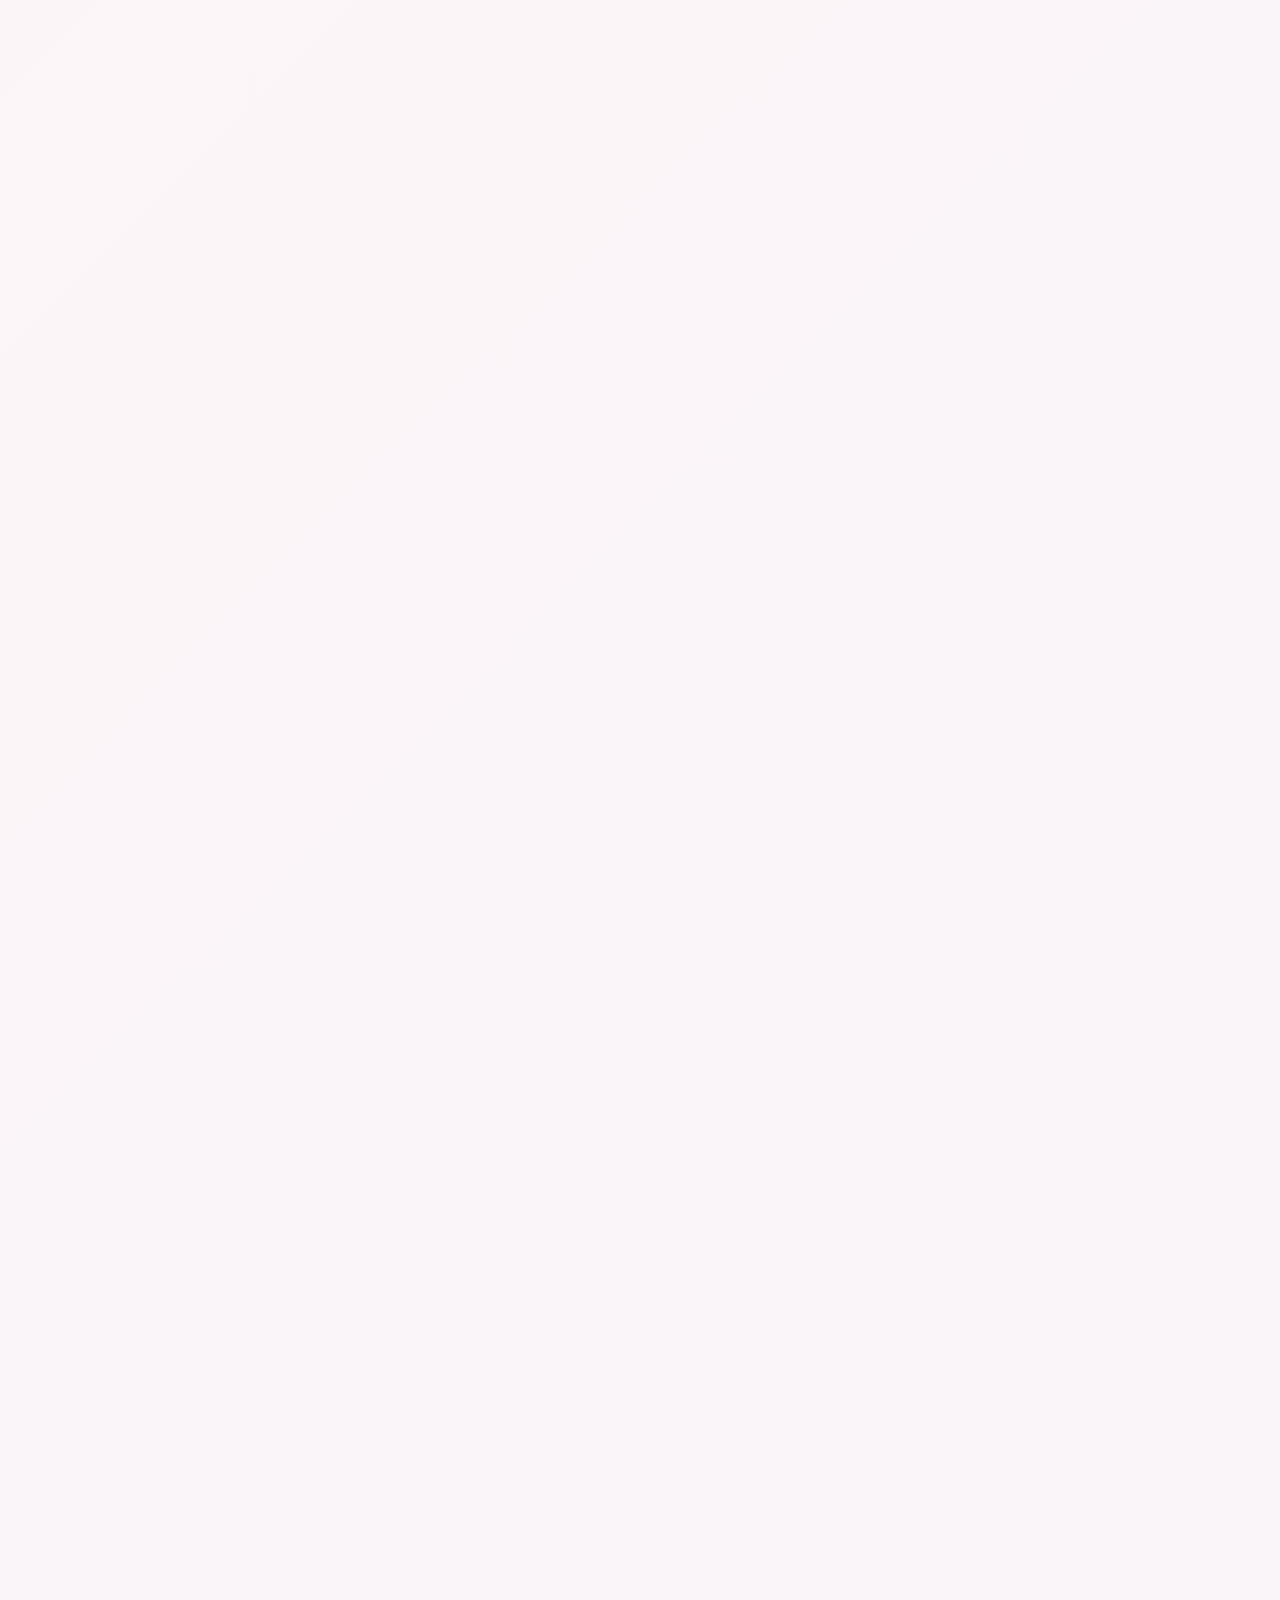
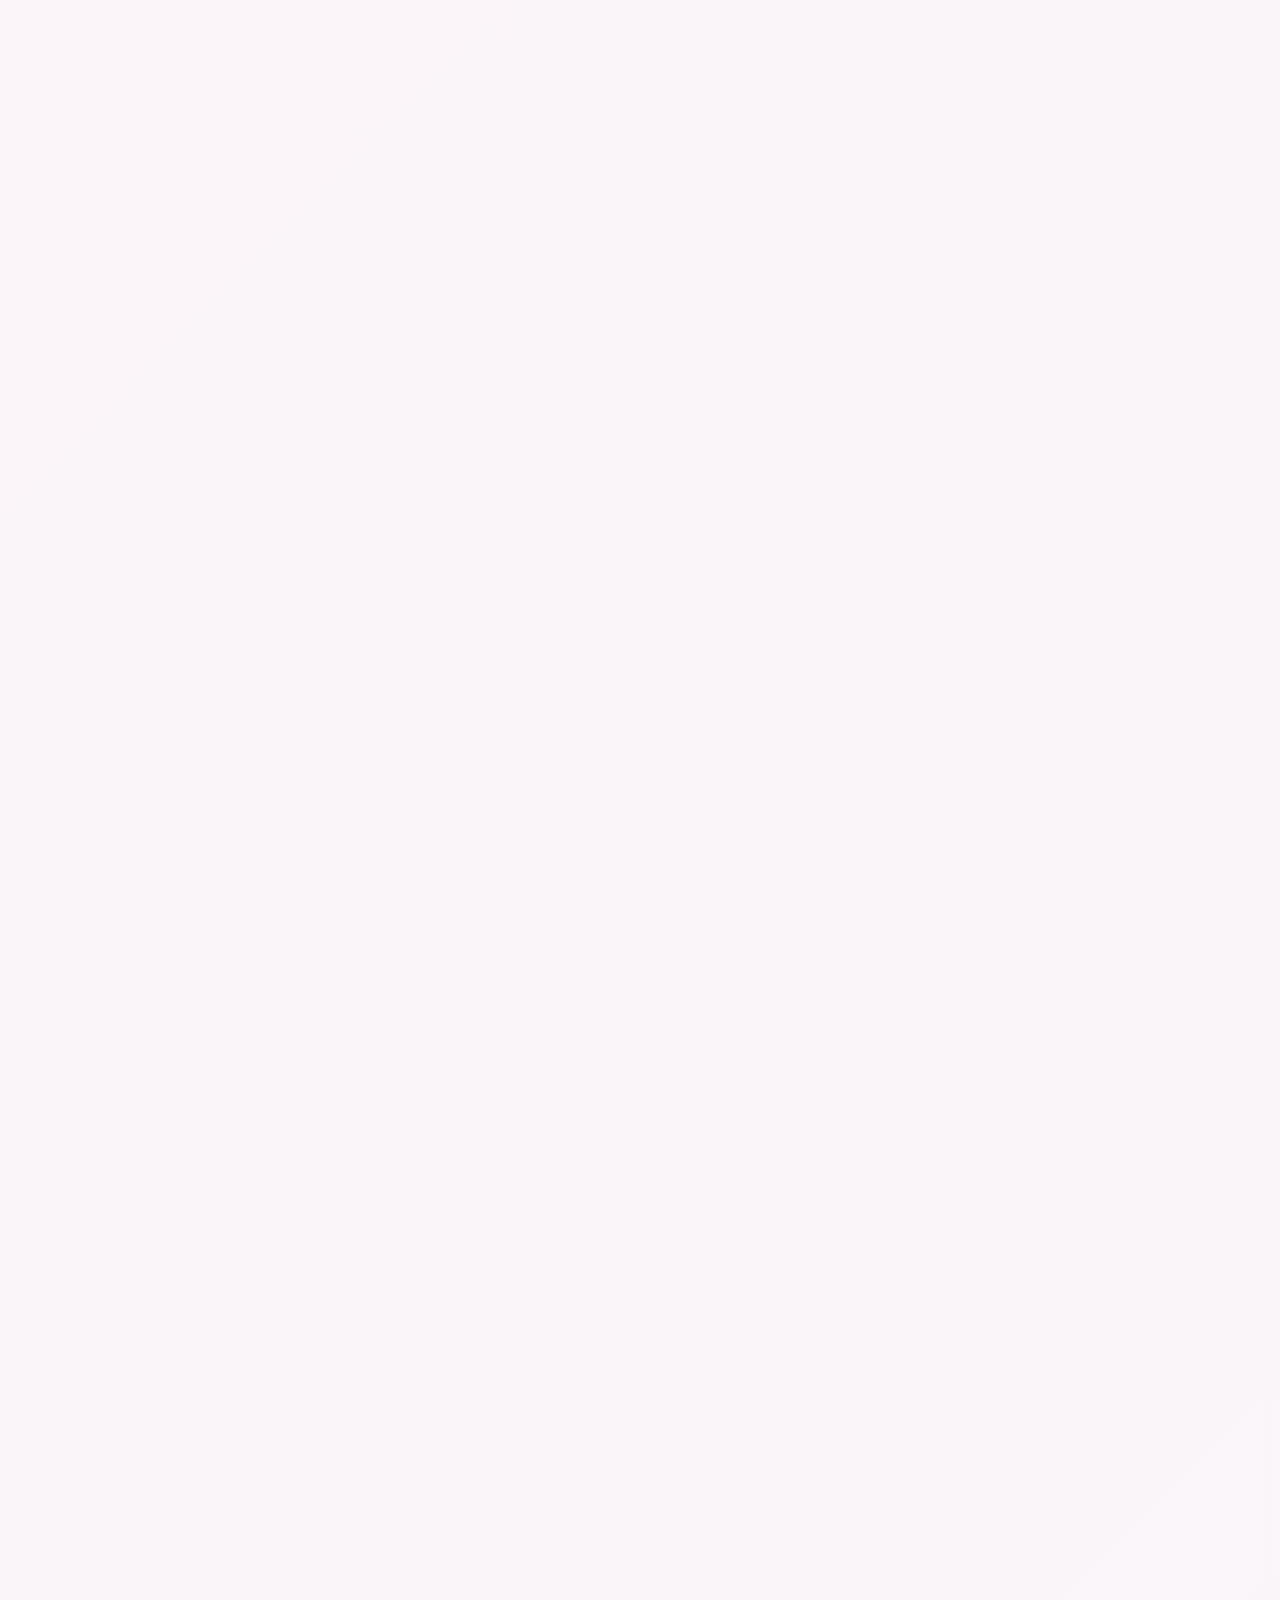
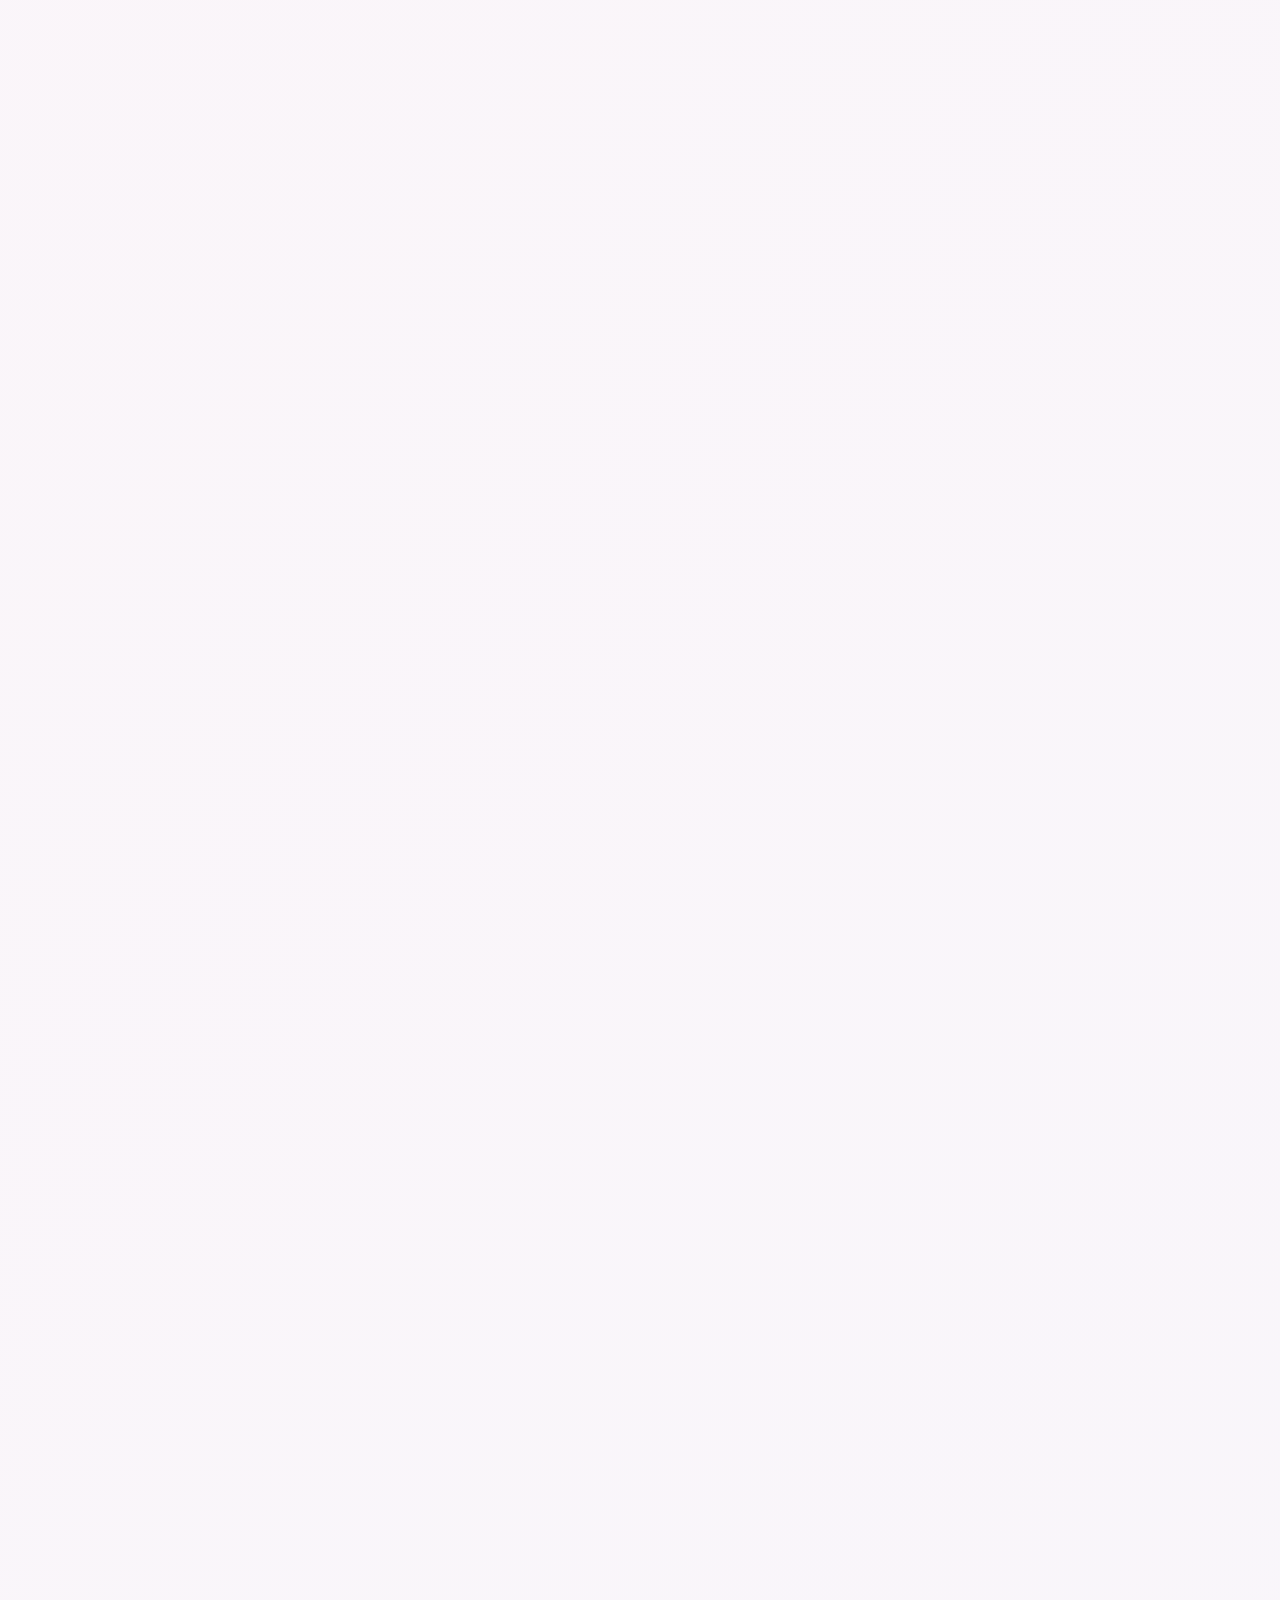
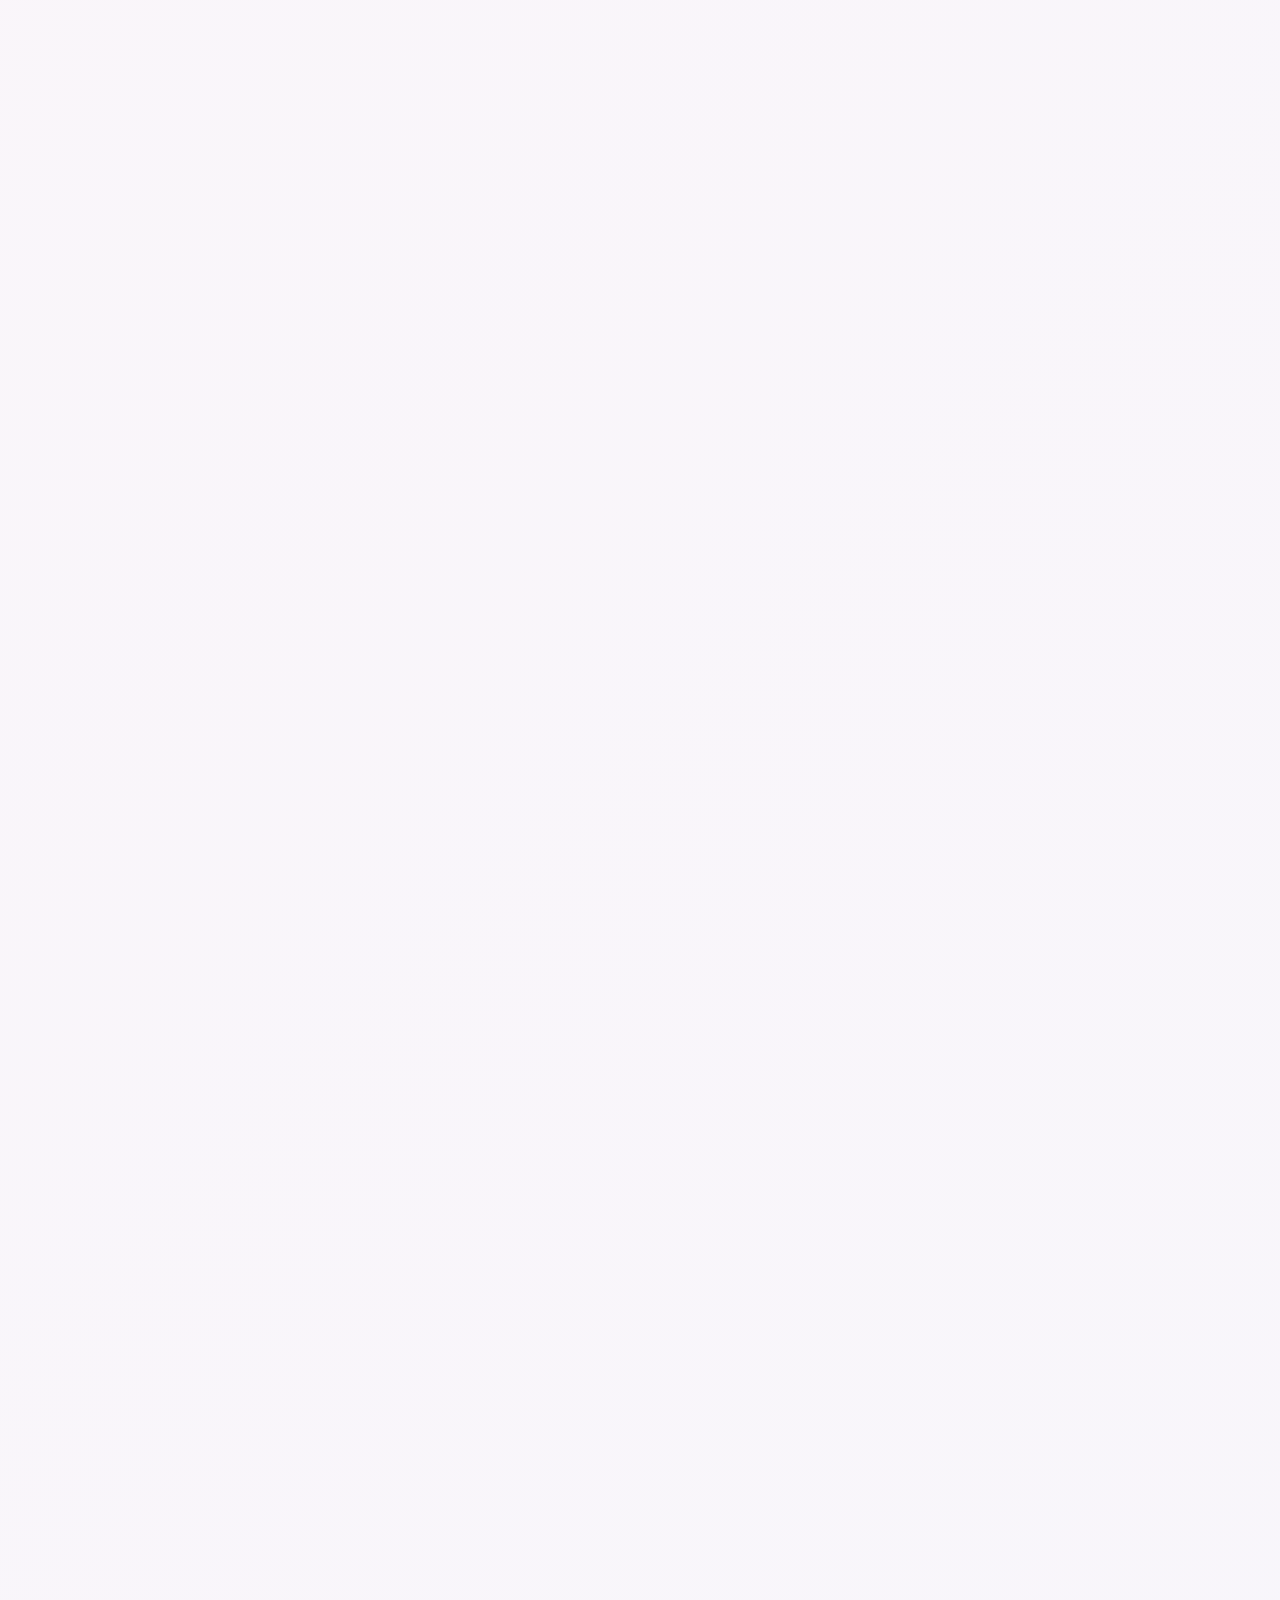
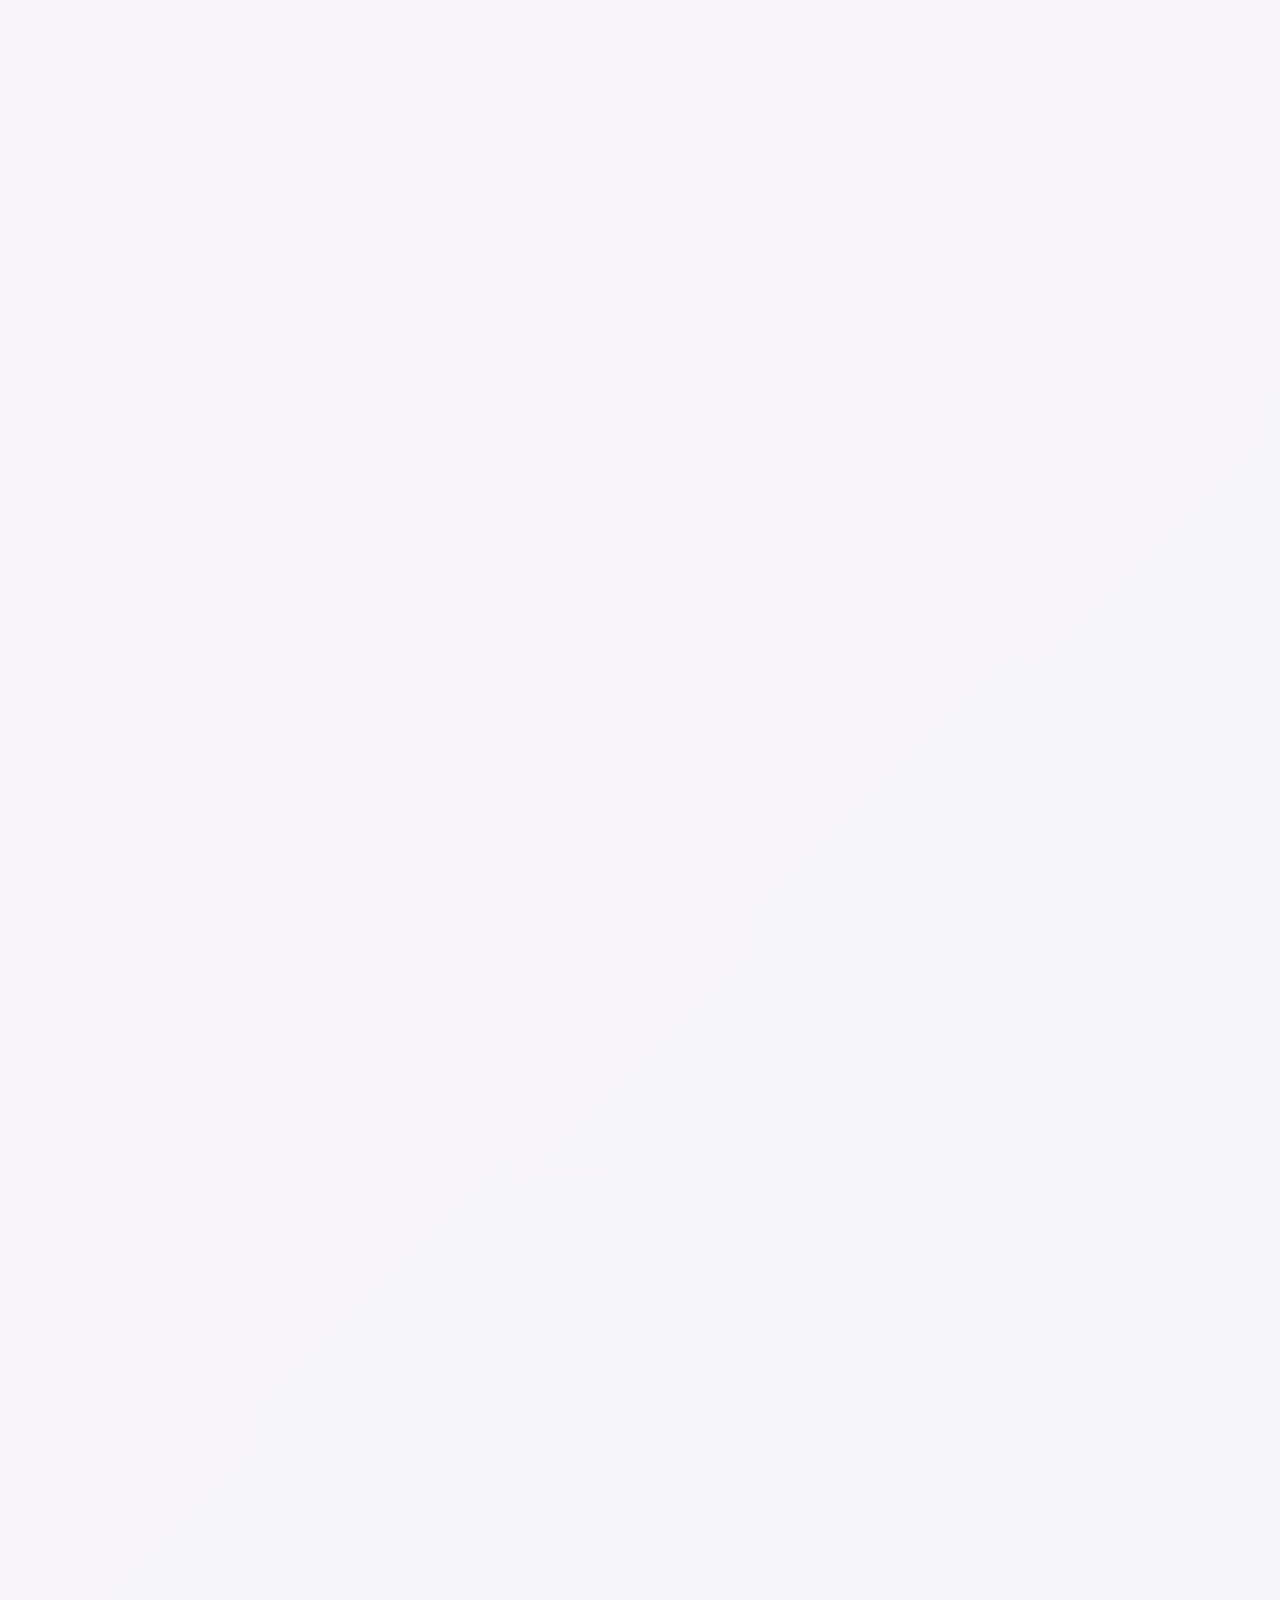
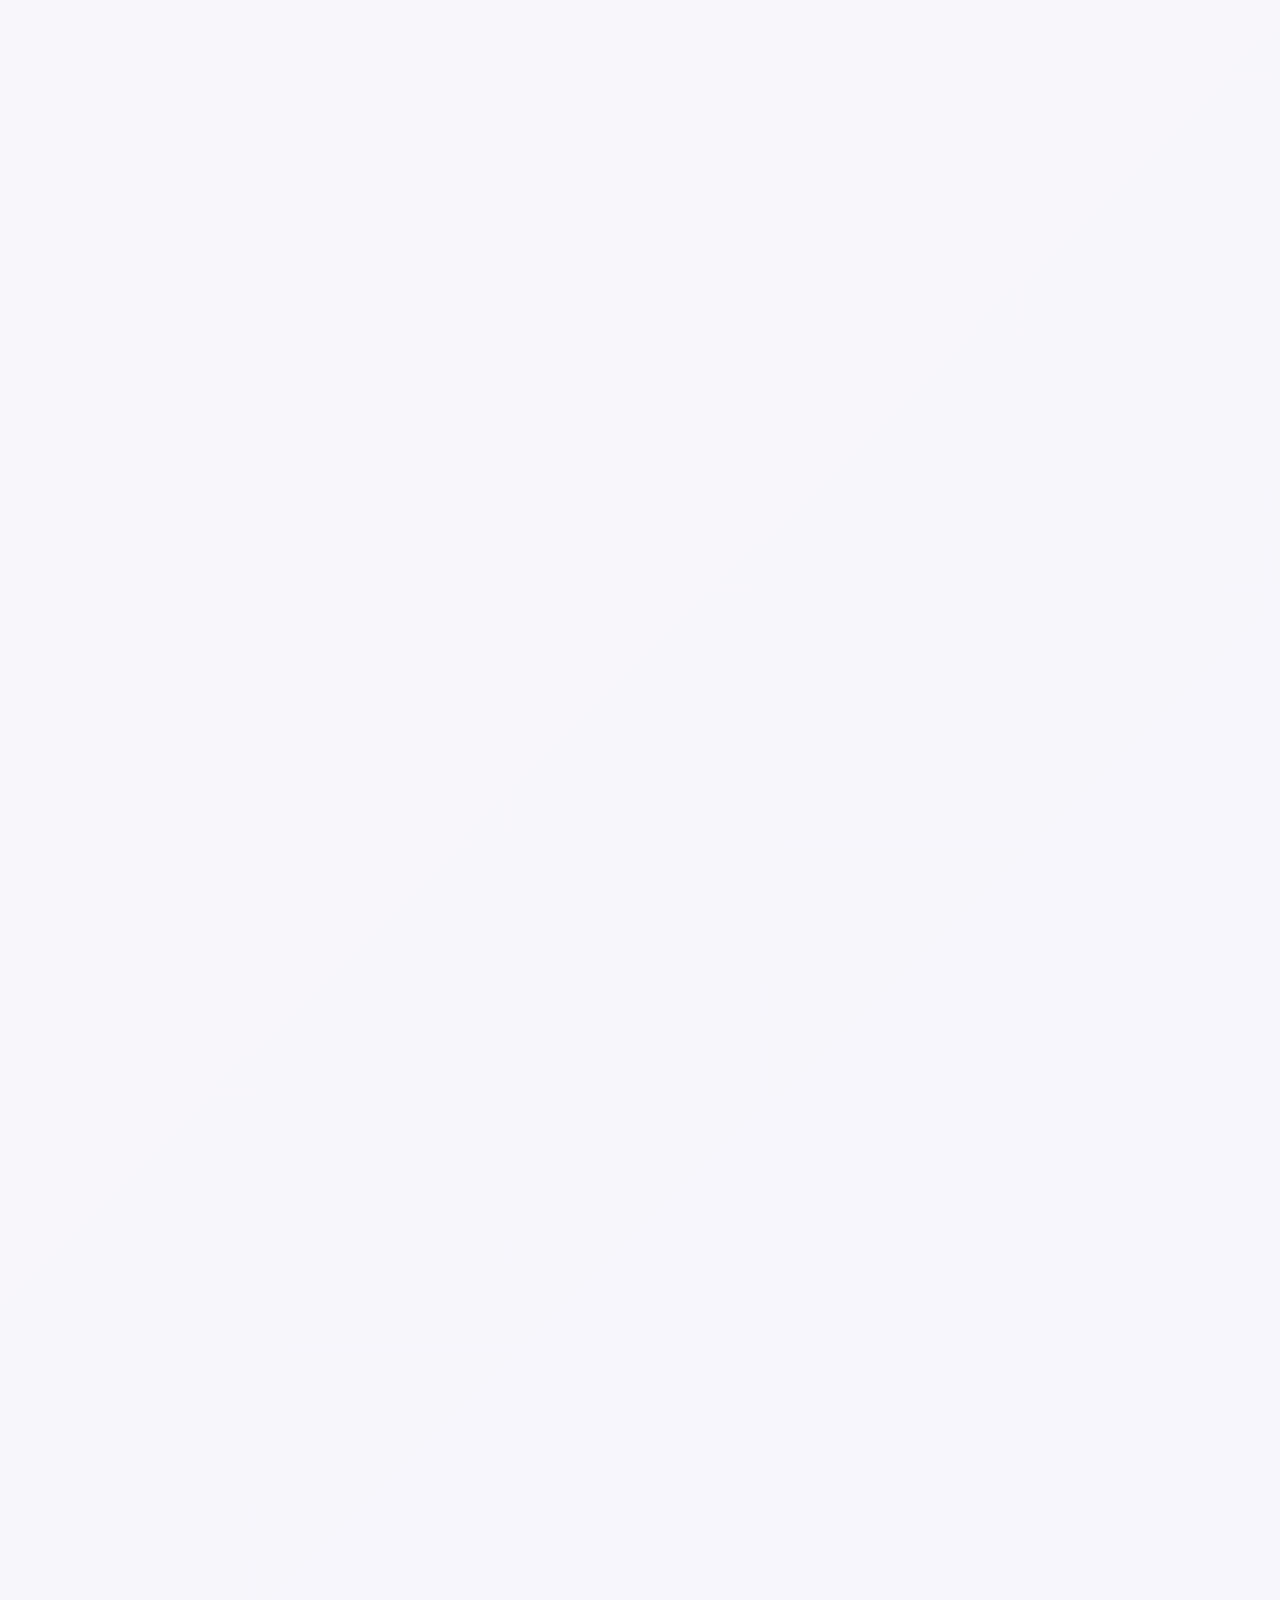
==== commit 7da09017: "Add Pricylia's 31st birthday letter at /birthday A sealed-envelope birthday site with her photos, 31" ====
--- a/index.html
+++ b/index.html
@@ -429,6 +429,7 @@
 </style>
 </head>
 <body>
+<a href="/birthday/" style="position:sticky;top:0;z-index:200;display:block;text-align:center;padding:.7rem 1rem;background:#8b3a4a;color:#fffaf3;font-weight:800;text-decoration:none;letter-spacing:.02em;font-family:Nunito,sans-serif;font-size:.92rem">Happy 31st, Pricylia — open your birthday letter →</a>
 
 <!-- ════ HERO ════ -->
 <section class="hero" id="top">
@@ -2353,10 +2354,19 @@
   // Also check on load in case it's already failed
   if (img.complete) checkBroken();
 });
-// Refresh GSAP after all images settle
+// Refresh GSAP and fallback-init charts after all images settle
 window.addEventListener('load', () => {
-  setTimeout(() => ScrollTrigger.refresh(), 500);
+  setTimeout(() => {
+    ScrollTrigger.refresh();
+    // Fallback: init any charts not yet initialized by IntersectionObserver
+    if (typeof initChart === 'function') {
+      document.querySelectorAll('canvas[id]').forEach(c => {
+        if (!Chart.getChart(c)) { try { initChart(c.id); } catch(e) {} }
+      });
+    }
+  }, 1500);
 });
+// Charts are initialized lazily via IntersectionObserver after initChart is defined (see below)
 
 const prefersReduced = window.matchMedia('(prefers-reduced-motion: reduce)').matches;
 
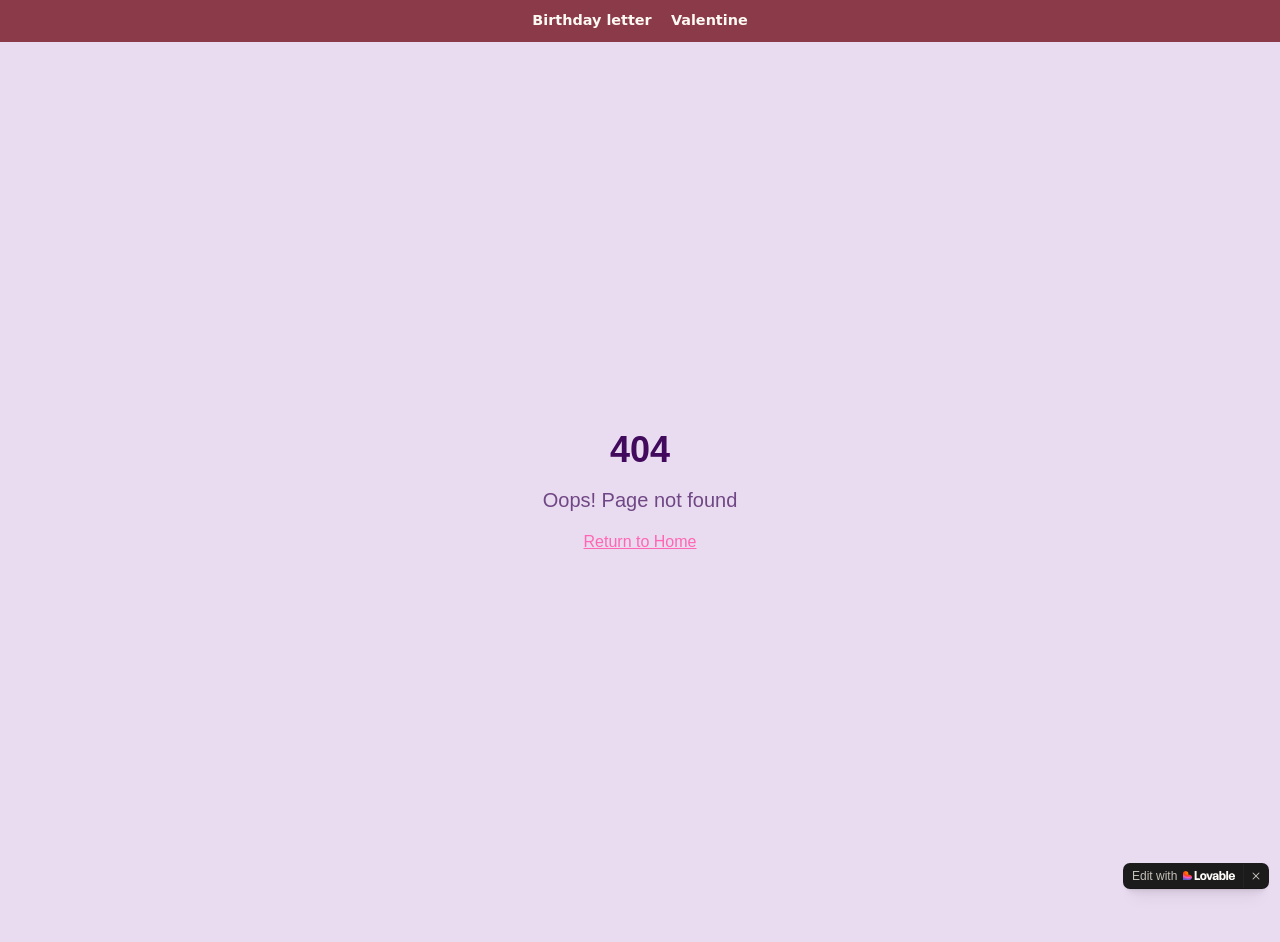
==== commit fbd2947f: "Save Valentine page standalone and add newer Pricylia photos Extract the Lovable Valentine into /val" ====
--- a/index.html
+++ b/index.html
@@ -1,2618 +1,255 @@
-<!DOCTYPE html>
-<html lang="en">
-<head>
-<meta charset="UTF-8">
-<meta name="viewport" content="width=device-width, initial-scale=1.0">
-<title>Love Atlas &mdash; Jonathan &amp; Pricylia</title>
-<link rel="preconnect" href="https://fonts.googleapis.com">
-<link rel="preconnect" href="https://fonts.gstatic.com" crossorigin>
-<link rel="preconnect" href="https://lh3.googleusercontent.com">
-<link href="https://fonts.googleapis.com/css2?family=Playfair+Display:ital,wght@0,400;0,700;1,400;1,700&family=Nunito:wght@400;600;700&family=Cormorant+Garamond:ital,wght@0,400;0,500;0,600;1,400;1,500;1,600&display=swap" rel="stylesheet">
+<!DOCTYPE html><html lang="en"><head>
+    <meta charset="UTF-8">
+    <meta name="viewport" content="width=device-width, initial-scale=1.0">
+    <!-- TODO: Set the document title to the name of your application -->
+    <title>Pricylia's Enchanted Gallery</title>
+    <meta name="description" content="Lovable Generated Project">
+    <meta name="author" content="Lovable">
+
+    <!-- TODO: Update og:title to match your application name -->
+    <meta property="og:title" content="Pricylia's Enchanted Gallery">
+    <meta property="og:description" content="Lovable Generated Project">
+    <meta property="og:type" content="website">
+    <meta property="og:image" content="https://lovable.dev/opengraph-image-p98pqg.png">
+
+    <meta name="twitter:card" content="summary_large_image">
+    <meta name="twitter:site" content="@Lovable">
+    
+    <script type="module" crossorigin="" src="/assets/index-DG5IXV7H.js"></script>
+    <link rel="stylesheet" crossorigin="" href="/assets/index-DBXOc1LH.css">
+  
 <style>
-/* ── Reset & Root ─────────────────────────────────────────────────── */
-*,*::before,*::after{box-sizing:border-box;margin:0;padding:0}
-:root{
-  --text:#2d1f1f;--muted:#7a6b63;--j:#4a7c5f;--p:#c45d77;
-  --gold:#b8864e;--love:#b04060;--deep:#6d5a80;
-  --glass-bg:rgba(255,255,255,0.88);--glass-border:rgba(180,160,140,0.35);
-  --radius:20px;
-}
-html{scroll-behavior:smooth;font-size:16px;overflow-x:hidden}
-body{
-  font-family:'Nunito',sans-serif;color:var(--text);
-  line-height:1.6;overflow-x:hidden;
-  min-height:100vh;
-  background:linear-gradient(135deg,#fff5f7,#f0f7ff);
-}
-
-/* ── Animated gradient background ─────────────────────────────────── */
-body::before,body::after{
-  content:'';position:fixed;inset:-50%;z-index:-1;
-  width:200%;height:200%;
-}
-body::before{
-  background:conic-gradient(from 0deg,#fce4ec,#ffe0b2,#fff9c4,#c8e6c9,#bbdefb,#e1bee7,#fce4ec);
-  filter:blur(60px);
-  animation:spin 12s linear infinite;
-}
-body::after{
-  background:conic-gradient(from 180deg,#f8bbd0,#ffccbc,#fff176,#a5d6a7,#90caf9,#ce93d8,#f8bbd0);
-  opacity:0.4;
-  filter:blur(60px);
-  animation:spin 16s linear infinite reverse;
-}
-@keyframes spin{to{transform:rotate(360deg)}}
-@media(prefers-reduced-motion:reduce){
-  body::before,body::after{animation:none}
-  .reveal-el{opacity:1!important;transform:none!important;transition:none!important}
-}
-
-/* ── Glass card ───────────────────────────────────────────────────── */
-.glass-card{
-  background:var(--glass-bg);
-  backdrop-filter:blur(20px);-webkit-backdrop-filter:blur(20px);
-  border:1px solid var(--glass-border);
-  border-radius:var(--radius);
-  padding:2rem;
-  overflow:hidden;
-}
-
-/* ── Typography (fluid) ───────────────────────────────────────────── */
-h1,h2,h3,.section-title{font-family:'Playfair Display',serif}
-.accent-text{font-family:'Cormorant Garamond',serif;font-style:italic}
-h2.section-title{
-  font-size:clamp(1.8rem, 4vw, 3rem);font-style:italic;font-weight:700;
-  text-align:center;margin-bottom:clamp(1.5rem, 3vw, 3rem);color:var(--love);
-}
-
-/* ── Layout (fluid) ──────────────────────────────────────────────── */
-.container{max-width:min(92vw, 1200px);margin:0 auto;padding:0 clamp(1rem, 3vw, 2.5rem);overflow-x:hidden}
-section{padding:4rem 0}
-
-/* ── All sections visible (scroll layout, not tabs) ──────────────── */
-section.page { display: block; }
-
-/* ── Sticky Nav ───────────────────────────────────────────────────── */
-.sticky-nav{
-  position:sticky;top:0;z-index:100;
-  background:rgba(255,255,255,0.7);
-  backdrop-filter:blur(16px);-webkit-backdrop-filter:blur(16px);
-  border-bottom:1px solid var(--glass-border);
-  padding:0.6rem 0;
-  transition:box-shadow 0.3s;
-}
-.sticky-nav.scrolled{box-shadow:0 2px 20px rgba(0,0,0,0.08)}
-.nav-inner{
-  max-width:min(92vw, 1200px);margin:0 auto;padding:0 1rem;
-  display:flex;gap:clamp(0.2rem, 0.5vw, 0.5rem);overflow-x:auto;
-  scrollbar-width:none;justify-content:center;
-}
-.nav-inner::-webkit-scrollbar{display:none}
-.nav-inner a{
-  font-size:clamp(0.72rem, 1.2vw, 0.9rem);font-weight:600;color:var(--muted);
-  text-decoration:none;padding:clamp(0.35rem, 0.8vw, 0.6rem) clamp(0.5rem, 1.2vw, 1.2rem);border-radius:12px;
-  white-space:nowrap;transition:all 0.2s;
-}
-.nav-inner a:hover,.nav-inner a.active{
-  color:var(--love);background:rgba(176,64,96,0.08);
-}
-
-/* ── Hero ─────────────────────────────────────────────────────────── */
-.hero{
-  text-align:center;padding:clamp(3rem, 6vw, 6rem) clamp(1rem, 3vw, 2rem) clamp(2rem, 4vw, 4rem);
-}
-img[onerror]{/* handled by JS */}
-.hero-photo{
-  width:clamp(200px, 25vw, 320px);height:clamp(200px, 25vw, 320px);object-fit:cover;
-  border-radius:16px;border:6px solid #fff;
-  box-shadow:0 8px 32px rgba(0,0,0,0.12);
-  transform:rotate(-2deg);
-  margin-bottom:clamp(1.5rem, 3vw, 2.5rem);
-}
-.hero h1{
-  font-size:clamp(2.2rem, 6vw, 5rem);font-style:italic;font-weight:700;
-  color:var(--love);margin-bottom:0.5rem;
-}
-.hero .subtitle{
-  font-size:clamp(0.95rem, 1.5vw, 1.25rem);color:var(--muted);margin-bottom:0.3rem;
-}
-.hero .tagline{
-  font-family:'Cormorant Garamond',serif;font-style:italic;
-  font-size:clamp(1.1rem, 2vw, 1.5rem);color:var(--deep);margin:clamp(1rem, 2vw, 2rem) 0;
-}
-.kpi-row{
-  display:grid;grid-template-columns:repeat(auto-fit, minmax(120px, 1fr));gap:clamp(0.6rem, 1.5vw, 1.5rem);
-  max-width:min(90%, 900px);margin:2rem auto 0;
-}
-.kpi{
-  background:var(--glass-bg);backdrop-filter:blur(16px);
-  border:1px solid var(--glass-border);border-radius:16px;
-  padding:clamp(0.8rem, 1.5vw, 1.5rem) 0.5rem;
-}
-.kpi-num{font-size:clamp(1.3rem, 2.5vw, 2.2rem);font-weight:700;display:block}
-.kpi-label{font-size:0.75rem;color:var(--muted)}
-.kpi-j .kpi-num{color:var(--j)}
-.kpi-p .kpi-num{color:var(--p)}
-
-/* ── Timeline / Our Story ─────────────────────────────────────────── */
-.timeline{position:relative;padding-left:2rem}
-.timeline::before{
-  content:'';position:absolute;left:0;top:0;bottom:0;
-  width:3px;background:linear-gradient(to bottom,var(--p),var(--gold),var(--j));
-  border-radius:2px;
-}
-.phase{
-  position:relative;margin-bottom:3rem;padding-left:1.5rem;
-}
-.phase::before{
-  content:'';position:absolute;left:-2.35rem;top:0.5rem;
-  width:14px;height:14px;border-radius:50%;
-  background:var(--love);border:3px solid #fff;
-  box-shadow:0 0 0 2px var(--love);
-}
-.phase-date{font-size:clamp(0.75rem, 1vw, 0.9rem);color:var(--muted);font-weight:600;text-transform:uppercase;letter-spacing:0.04em}
-.phase h3{font-size:clamp(1.2rem, 2.5vw, 1.8rem);margin:0.3rem 0 0.5rem;color:var(--deep)}
-.phase p{color:var(--text);margin-bottom:0.5rem}
-.phase-quote{
-  font-family:'Cormorant Garamond',serif;font-style:italic;
-  font-size:1.1rem;color:var(--love);
-  border-left:3px solid var(--p);padding-left:1rem;
-  margin-top:0.8rem;
-}
-
-.first-chat{
-  max-width:min(90%, 600px);margin:2rem auto;
-}
-.chat-bubble{
-  margin-bottom:0.6rem;padding:0.7rem 1rem;
-  border-radius:14px;max-width:85%;
-  background:rgba(255,255,255,0.8);
-  box-shadow:0 1px 4px rgba(0,0,0,0.06);
-}
-.chat-bubble p{margin:0.2rem 0 0;font-size:0.92rem}
-.chat-left{margin-right:auto;border-bottom-left-radius:4px}
-.chat-right{margin-left:auto;border-bottom-right-radius:4px;background:rgba(74,124,95,0.1)}
-.chat-sender{font-weight:700;font-size:0.78rem;display:block}
-.chat-sender-j{color:var(--j)}
-.chat-sender-p{color:var(--p)}
-.chat-time{font-size:0.7rem;color:var(--muted)}
-
-.photo-break{
-  width:calc(100% + 3rem);margin-left:-1.5rem;
-  height:clamp(250px, 35vw, 500px);overflow:hidden;margin:2rem 0;
-  background:linear-gradient(135deg, rgba(252,228,236,0.3), rgba(187,222,251,0.3));
-}
-.photo-break img{
-  width:100%;height:100%;object-fit:cover;
-  object-position:center 30%;
-  filter:brightness(0.95);
-}
-
-/* ── Rituals ──────────────────────────────────────────────────────── */
-.ritual-grid{
-  display:grid;grid-template-columns:repeat(auto-fit, minmax(140px, 1fr));gap:clamp(0.6rem, 1.5vw, 1.5rem);
-  margin-bottom:2.5rem;
-}
-.ritual-card{text-align:center;padding:clamp(1rem, 2vw, 1.8rem) 1rem}
-.ritual-card .ritual-icon{font-size:clamp(1.5rem, 3vw, 2.5rem);margin-bottom:0.5rem}
-.ritual-card .ritual-num{font-size:clamp(1.5rem, 3vw, 2.5rem);font-weight:700;color:var(--love);display:block}
-.ritual-card .ritual-label{font-size:clamp(0.75rem, 1vw, 0.9rem);color:var(--muted)}
-
-.care-grid{
-  display:grid;grid-template-columns:repeat(auto-fit, minmax(260px, 1fr));gap:clamp(0.6rem, 1.5vw, 1.5rem);
-  margin-bottom:2.5rem;
-}
-.care-item{padding:1rem 1.2rem}
-.care-item .care-phrase{font-weight:700;font-size:1rem;margin-bottom:0.3rem}
-.care-bar{display:flex;align-items:center;gap:0.5rem;font-size:0.85rem;margin-top:0.3rem}
-.care-bar .bar{height:8px;border-radius:4px;min-width:4px}
-.bar-j{background:var(--j)}
-.bar-p{background:var(--p)}
-
-.pet-cloud{
-  text-align:center;margin:2rem 0;
-}
-.pet-tag{
-  display:inline-block;margin:0.3rem 0.5rem;
-  color:var(--deep);font-family:'Playfair Display',serif;font-style:italic;
-}
-.pet-tag small{color:var(--muted);font-size:0.65em}
-
-.phrase-grid{
-  display:flex;flex-wrap:wrap;gap:0.6rem;justify-content:center;
-  margin:1.5rem 0;
-}
-.phrase-chip{
-  background:rgba(176,64,96,0.08);border-radius:20px;
-  padding:0.4rem 1rem;font-size:0.88rem;
-}
-.phrase-count{color:var(--muted);font-size:0.78rem}
-
-/* ── Charts ───────────────────────────────────────────────────────── */
-.chart-wrap{
-  margin-bottom:2rem;padding:clamp(1rem, 2vw, 2rem);min-height:clamp(250px, 30vw, 400px);
-}
-.chart-wrap h3{text-align:center;margin-bottom:1rem;font-size:clamp(1rem, 1.5vw, 1.3rem);color:var(--deep)}
-.chart-wrap canvas{max-height:clamp(250px, 30vw, 450px)}
-
-.stat-cards{
-  display:grid;grid-template-columns:repeat(auto-fit, minmax(160px, 1fr));gap:clamp(0.6rem, 1.5vw, 1.2rem);
-  margin-bottom:2rem;
-}
-.stat-card{text-align:center;padding:clamp(0.8rem, 1.5vw, 1.5rem)}
-.stat-big{font-size:clamp(1.5rem, 3vw, 2.5rem);font-weight:700;color:var(--love);display:block}
-.stat-label{font-size:clamp(0.75rem, 1vw, 0.9rem);color:var(--muted)}
-
-.emoji-row{margin:1rem 0}
-.emoji-row h4{font-size:0.9rem;margin-bottom:0.4rem}
-.emoji-item{display:inline-block;margin:0.2rem 0.4rem;font-size:1.1rem}
-.emoji-item small{font-size:0.65rem;color:var(--muted)}
-
-/* ── Calendar Heatmap ─────────────────────────────────────────────── */
-.cal-container{overflow-x:auto;margin:1.5rem 0;padding-bottom:0.5rem;max-width:100%;-webkit-overflow-scrolling:touch}
-.cal-grid{
-  display:grid;
-  grid-template-rows:auto repeat(7,14px);
-  grid-template-columns:24px repeat(46,14px);
-  gap:2px;
-  width:max-content;
-}
-.cal-cell{border-radius:3px;min-width:14px;min-height:14px}
-.cal-month{font-size:0.65rem;color:var(--muted);grid-row:1;white-space:nowrap}
-.cal-day-label{font-size:0.6rem;color:var(--muted);display:flex;align-items:center;justify-content:flex-end;padding-right:4px}
-
-/* ── Topic DNA donut ──────────────────────────────────────────────── */
-.donut-container{max-width:min(90%, 400px);margin:0 auto}
-
-/* ── Frameworks ───────────────────────────────────────────────────── */
-.fw-grid{display:grid;grid-template-columns:repeat(auto-fit, minmax(300px, 1fr));gap:clamp(1rem, 2vw, 2rem);margin-bottom:2rem}
-.fw-stat{text-align:center;padding:1.5rem}
-.fw-big{font-size:2.2rem;font-weight:700;display:block}
-
-.attachment-grid{display:grid;grid-template-columns:1fr 1fr;gap:1.5rem;margin-bottom:2rem}
-.attachment-card{padding:1.5rem}
-.attachment-card h4{margin-bottom:0.5rem;font-size:1rem}
-
-/* ── Moments ──────────────────────────────────────────────────────── */
-.moments-grid{
-  display:grid;grid-template-columns:repeat(auto-fit, minmax(320px, 1fr));gap:clamp(1rem, 2vw, 1.5rem);
-}
-.moment-card{position:relative;padding:1.5rem;overflow:hidden}
-.moment-num{
-  position:absolute;top:-8px;right:16px;
-  font-family:'Playfair Display',serif;font-style:italic;
-  font-size:2.5rem;color:rgba(176,64,96,0.12);font-weight:700;
-}
-.moment-title{font-size:1.1rem;color:var(--deep);margin-bottom:0.2rem}
-.moment-date{font-size:0.78rem;color:var(--muted);margin-bottom:0.8rem}
-.moment-chat{margin-bottom:0.8rem;overflow:hidden}
-.moment-chat .chat-bubble{max-width:85%;font-size:0.88rem;padding:0.5rem 0.8rem;margin-bottom:0.4rem;word-wrap:break-word;overflow-wrap:break-word}
-.moment-note{font-size:0.85rem;color:var(--muted);font-style:italic}
-
-.galaxy-declaration{
-  width:calc(100% + 3rem);margin-left:-1.5rem;
-  background:linear-gradient(135deg,rgba(109,90,128,0.12),rgba(176,64,96,0.1));
-  padding:4rem 2rem;text-align:center;margin:2rem 0;
-  overflow:hidden;
-}
-.galaxy-inner{max-width:700px;margin:0 auto}
-.galaxy-declaration .moment-num{
-  position:static;font-size:3rem;color:rgba(176,64,96,0.15);display:block;margin-bottom:0.5rem;
-}
-.galaxy-declaration .moment-title{font-size:1.5rem;color:var(--deep)}
-.galaxy-date{font-size:0.85rem;color:var(--muted);margin-bottom:1.5rem}
-.galaxy-quote{
-  font-family:'Cormorant Garamond',serif;font-style:italic;
-  font-size:1.8rem;color:var(--love);line-height:1.5;
-  border:none;margin:0 0 1rem;padding:0;
-}
-.galaxy-translation{font-size:1rem;color:var(--muted);margin-bottom:0.5rem}
-.galaxy-speaker{font-size:0.9rem;color:var(--deep);font-weight:600}
-
-/* ── Profiles ─────────────────────────────────────────────────────── */
-.profiles-grid{display:grid;grid-template-columns:repeat(auto-fit, minmax(320px, 1fr));gap:clamp(1rem, 2vw, 2.5rem);margin-bottom:2.5rem}
-.profile-card{padding:2rem}
-.profile-card h3{font-size:1.3rem;margin-bottom:1rem}
-.profile-card .profile-photo{
-  width:120px;height:120px;border-radius:50%;object-fit:cover;
-  object-position:center 20%;
-  border:4px solid #fff;box-shadow:0 4px 16px rgba(0,0,0,0.1);
-  display:block;margin:0 auto 1.2rem;
-}
-.profile-initial{
-  width:120px;height:120px;border-radius:50%;
-  display:flex;align-items:center;justify-content:center;
-  font-family:'Playfair Display',serif;font-style:italic;
-  font-size:3rem;font-weight:700;margin:0 auto 1.2rem;
-  border:4px solid #fff;box-shadow:0 4px 16px rgba(0,0,0,0.1);
-}
-.profile-initial.j{background:linear-gradient(135deg,#b8e6d0,#4a7c5f);color:#fff}
-.profile-initial.p{background:linear-gradient(135deg,#f5c6d6,#c45d77);color:#fff}
-.profile-detail{font-size:0.88rem;margin-bottom:0.6rem;line-height:1.5}
-.profile-detail strong{color:var(--deep)}
-
-.insight-box{
-  padding:2rem;margin-bottom:2.5rem;
-  border-left:4px solid var(--gold);
-}
-.insight-box h3{color:var(--gold);margin-bottom:0.5rem}
-
-.joke-glossary{margin-top:2rem}
-.joke-glossary dl{display:grid;grid-template-columns:1fr 1fr;gap:0.8rem}
-.joke-item{padding:0.8rem 1rem;background:rgba(255,255,255,0.5);border-radius:12px}
-.joke-item dt{font-weight:700;color:var(--deep);font-size:0.95rem}
-.joke-item dd{font-size:0.85rem;color:var(--muted);margin:0.2rem 0 0}
-
-/* ── Facts collapse ──────────────────────────────────────────────── */
-#facts .facts-hidden{display:none}
-#facts.show-all .facts-hidden{display:block}
-#facts.show-all .facts-grid.facts-hidden{display:grid}
-
-/* ── Facts ────────────────────────────────────────────────────────── */
-.fact-cat-header{
-  font-size:1.3rem;color:var(--deep);margin:2rem 0 1rem;
-  font-style:italic;
-}
-.facts-grid{display:grid;grid-template-columns:repeat(auto-fit, minmax(300px, 1fr));gap:clamp(0.4rem, 1vw, 0.8rem)}
-.fact-card{
-  padding:1rem 1.2rem;cursor:pointer;
-  transition:all 0.3s;
-}
-.fact-card:hover{background:rgba(255,255,255,0.8)}
-.fact-q{font-family:'Playfair Display',serif;font-weight:700;font-size:0.95rem;line-height:1.4}
-.fact-num{
-  display:inline-block;width:28px;height:28px;line-height:28px;
-  text-align:center;border-radius:50%;
-  background:rgba(176,64,96,0.1);color:var(--love);
-  font-size:0.75rem;font-family:'Nunito',sans-serif;
-  margin-right:0.5rem;vertical-align:middle;
-}
-.fact-answer{
-  max-height:0;overflow:hidden;
-  transition:max-height 0.4s ease,padding 0.3s;
-  padding:0 0 0 2.5rem;
-}
-.fact-card.open .fact-answer{max-height:200px;padding:0.6rem 0 0 2.5rem}
-.fact-answer p{font-size:0.88rem;color:var(--muted);font-style:italic}
-
-/* ── Gallery ──────────────────────────────────────────────────────── */
-.gallery-grid{
-  column-width:280px;column-gap:clamp(0.6rem, 1.5vw, 1.5rem);
-}
-.gallery-item{
-  break-inside:avoid;margin-bottom:1rem;
-}
-.gallery-item img{
-  width:100%;border-radius:14px;display:block;
-  box-shadow:0 4px 16px rgba(0,0,0,0.08);
-}
-
-/* ── Footer ───────────────────────────────────────────────────────── */
-.footer{
-  text-align:center;padding:3rem 1.5rem 4rem;
-  font-family:'Playfair Display',serif;font-style:italic;
-  color:var(--p);font-size:1.1rem;
-}
-
-/* ── Desktop enhancements ─────────────────────────────────────────── */
-/* ── GSAP animation base ──────────────────────────────────────────── */
-.reveal-el{opacity:0;transform:translateY(30px);transition:opacity 0.6s,transform 0.6s}
-.reveal-el.revealed{opacity:1;transform:translateY(0)}
-
-/* ── Responsive (only truly needed small-screen overrides) ────────── */
-.section-intro{font-size:clamp(0.95rem, 1.5vw, 1.3rem)}
-.galaxy-quote{font-size:clamp(1.2rem, 3vw, 2.2rem)}
-.galaxy-inner{max-width:min(90%, 800px)}
-.phase{padding:clamp(1rem, 2vw, 2rem) 0 clamp(1rem, 2vw, 2rem) clamp(1.5rem, 3vw, 2.5rem)}
-.shrine-grid{display:grid;grid-template-columns:repeat(auto-fit, minmax(250px, 1fr));gap:clamp(0.6rem, 1.5vw, 1.2rem)}
-.joke-glossary dl{grid-template-columns:repeat(auto-fit, minmax(280px, 1fr))}
-.attachment-grid{display:grid;grid-template-columns:repeat(auto-fit, minmax(280px, 1fr));gap:1rem}
-
-/* Only truly needed small-screen overrides (auto-fit handles most grids) */
-@media(max-width:768px){
-  .cal-grid{grid-template-columns:24px repeat(46,10px);grid-template-rows:auto repeat(7,10px)}
-  .cal-container{margin:1rem -0.5rem;padding:0 0.5rem}
-  .emoji-row{flex-wrap:wrap}
-  .pet-cloud{flex-wrap:wrap}
-}
-@media(max-width:480px){
-  .cal-grid{grid-template-columns:20px repeat(46,8px);grid-template-rows:auto repeat(7,8px)}
-  .profile-card .profile-photo{width:90px;height:90px}
-}
-
-/* ── Reduced motion ───────────────────────────────────────────────── */
-@media(prefers-reduced-motion:reduce){
-  body::before,body::after{animation:none}
-  .reveal-el{opacity:1;transform:none}
-  *{transition:none !important;animation:none !important}
-}
+	@font-face {
+		font-family: 'CameraPlainVariable';
+		src: url('https://cdn.gpteng.co/mcp-widgets/v1/fonts/CameraPlainVariable.woff2') format('woff2');
+		font-weight: 100 900;
+		font-style: normal;
+		font-display: swap;
+	}
+
+	#lovable-badge {
+		--badge-bg: #1b1b1b;
+		--badge-text: #c5c1b9;
+		--badge-text-hover: #dcdad5;
+		--badge-radius: 6px;
+		--badge-padding: 8px;
+		--badge-gap: 6px;
+		--badge-shadow: 
+			0 0 0 1px rgba(0, 0, 0, 0.88),
+			0 1px 0 0 rgba(0, 0, 0, 0.04),
+			0 2px 2px -1px rgba(0, 0, 0, 0.08),
+			0 4px 4px -2px rgba(0, 0, 0, 0.08),
+			0 8px 8px -4px rgba(0, 0, 0, 0.08),
+			0 16px 16px -8px rgba(0, 0, 0, 0.08);
+		--badge-transition-duration: 0.2s;
+		--badge-transition-easing: cubic-bezier(0.16, 1, 0.32, 1);
+		--focus-color: #575ECF;
+		--focus-offset: 2px;
+		--focus-width: 2px;
+		
+		position: fixed;
+		bottom: 12px;
+		right: 12px;
+		height: 24px;
+		display: flex;
+		align-items: center;
+		z-index: 1000000;
+		background-color: var(--badge-bg) !important;
+		color: var(--badge-text) !important;
+		border-radius: var(--badge-radius);
+		box-shadow: var(--badge-shadow) !important;
+		font-size: 12px;
+		font-family: CameraPlainVariable, "CameraPlainVariable Fallback", -apple-system, BlinkMacSystemFont, 'Segoe UI', Roboto, sans-serif;
+		font-weight: 400 !important;
+		text-transform: none !important;
+		font-feature-settings: normal !important;
+		transform: translateZ(0);
+		will-change: transform, opacity;
+	}
+
+	#lovable-badge-cta {
+		display: flex;
+		align-items: center;
+		gap: var(--badge-gap);
+		padding: 0 var(--badge-padding);
+		height: 100%;
+		color: inherit;
+		text-decoration: none;
+		white-space: nowrap;
+		border-radius: var(--badge-radius) 0 0 var(--badge-radius);
+		transition: 
+			background-color var(--badge-transition-duration) ease,
+			color var(--badge-transition-duration) ease,
+			transform 0.1s ease;
+	}
+
+	#lovable-badge-cta:hover {
+		background: rgba(255, 255, 255, 0.04);
+		color: var(--badge-text-hover);
+	}
+
+	#lovable-badge-cta:active {
+		transform: scale(0.98);
+	}
+
+	#lovable-badge-cta:focus {
+		outline: none;
+	}
+
+	#lovable-badge-cta:focus-visible {
+		outline: var(--focus-width) solid var(--focus-color);
+		outline-offset: var(--focus-offset);
+		z-index: 1;
+	}
+
+	#lovable-badge-text {
+		line-height: 1;
+	}
+
+	#lovable-badge-divider {
+		width: 1px;
+		height: 24px;
+		background-color: rgba(255, 255, 255, 0.04);
+		flex-shrink: 0;
+	}
+
+	#lovable-badge-close {
+		width: 24px;
+		height: 24px;
+		min-width: 24px;
+		min-height: 24px;
+		cursor: pointer;
+		background: none;
+		border: none;
+		padding: 0;
+		display: flex;
+		align-items: center;
+		justify-content: center;
+		border-radius: 0 var(--badge-radius) var(--badge-radius) 0;
+		flex-shrink: 0;
+		transition: 
+			background-color var(--badge-transition-duration) ease,
+			transform 0.1s ease;
+	}
+
+	#lovable-badge-close:hover {
+		background: rgba(255, 255, 255, 0.04);
+	}
+
+	#lovable-badge-close:active {
+		transform: scale(0.92);
+	}
+
+	#lovable-badge-close:focus {
+		outline: none;
+	}
+
+	#lovable-badge-close:focus-visible {
+		outline: var(--focus-width) solid var(--focus-color);
+		outline-offset: calc(var(--focus-offset) * -1);
+		z-index: 1;
+	}
+
+	#lovable-badge-close svg path {
+		fill: var(--badge-text);
+		transition: fill var(--badge-transition-duration) ease;
+	}
+
+	#lovable-badge-close:hover svg path {
+		fill: var(--badge-text-hover);
+	}
+
+	@media (prefers-reduced-motion: reduce) {
+		#lovable-badge-cta,
+		#lovable-badge-close,
+		#lovable-badge-close svg path {
+			transition: none;
+		}
+		
+		#lovable-badge-cta:active,
+		#lovable-badge-close:active {
+			transform: none;
+		}
+	}
+
+	@media (prefers-contrast: high) {
+		#lovable-badge {
+			--badge-bg: #000;
+			--badge-text: #fff;
+			--badge-text-hover: #fff;
+			border: 2px solid currentColor;
+		}
+		
+		#lovable-badge-cta:focus-visible,
+		#lovable-badge-close:focus-visible {
+			outline-width: 3px;
+		}
+	}
 </style>
-</head>
-<body>
-<a href="/birthday/" style="position:sticky;top:0;z-index:200;display:block;text-align:center;padding:.7rem 1rem;background:#8b3a4a;color:#fffaf3;font-weight:800;text-decoration:none;letter-spacing:.02em;font-family:Nunito,sans-serif;font-size:.92rem">Happy 31st, Pricylia — open your birthday letter →</a>
-
-<!-- ════ HERO ════ -->
-<section class="hero" id="top">
-  <img onerror="this.style.display="none"" src="https://lh3.googleusercontent.com/pw/[base64]w800" alt="Jonathan and Pricylia" class="hero-photo reveal-el" decoding="async" fetchpriority="high">
-  <h1 class="reveal-el">Jonathan &amp; Pricylia</h1>
-  <p class="subtitle reveal-el">A love story in 125,070 messages</p>
-  <p class="subtitle reveal-el">May 31, 2025 &mdash; March 24, 2026 &middot; 297 days</p>
-  <p class="tagline reveal-el">518,863 words &mdash; that&rsquo;s 6.5 novels, or one very real love story</p>
-  <div class="kpi-row">
-    <div class="kpi kpi-j reveal-el"><span class="kpi-num">59,780</span><span class="kpi-label">His messages</span></div>
-    <div class="kpi kpi-p reveal-el"><span class="kpi-num">65,290</span><span class="kpi-label">Her messages</span></div>
-    <div class="kpi reveal-el"><span class="kpi-num" style="color:var(--gold)">422</span><span class="kpi-label">Per day</span></div>
-    <div class="kpi reveal-el"><span class="kpi-num" style="color:var(--deep)">1,683</span><span class="kpi-label">Conversations</span></div>
-  </div>
-</section>
-
-<!-- ════ STICKY NAV ════ -->
-<nav class="sticky-nav" id="sticky-nav">
-  <div class="nav-inner">
-    <a href="#story" onclick="showPage('story',this);return false" class="active">Story</a>
-    <a href="#rituals" onclick="showPage('rituals',this);return false">Rituals</a>
-    <a href="#numbers" onclick="showPage('numbers',this);return false">Numbers</a>
-    <a href="#frameworks" onclick="showPage('frameworks',this);return false">Frameworks</a>
-    <a href="#moments" onclick="showPage('moments',this);return false">Us</a>
-    <a href="#profiles" onclick="showPage('profiles',this);return false">Who</a>
-    <a href="#facts" onclick="showPage('facts',this);return false">101</a>
-    <a href="#shrine" onclick="showPage('shrine',this);return false">Shrine</a>
-    <a href="#memories" onclick="showPage('memories',this);return false">Photos</a>
-  </div>
-</nav>
-
-<!-- ════ SECTION 1: OUR STORY ════ -->
-<section id="story" class="page active">
-  <div class="container">
-    <h2 class="section-title reveal-el">Our Story</h2>
-
-    <div class="timeline">
-      <div class="phase reveal-el">
-        <p class="phase-date">May 31 &ndash; Jun 10, 2025</p>
-        <h3>Phase 1: Salam Kenal</h3>
-        <p>~900 messages. Kevin Phang and Katherine play matchmaker, connecting an AI strategist from Ancol with a fashion designer from Makassar. The first text lands at 12:28 PM.</p>
-        <div class="phase-quote">&ldquo;Hi Pricylia, this is Jonathan &#x1F44B;&rdquo;</div>
-      </div>
-
-      <div class="first-chat glass-card reveal-el">
-        <h3 style="text-align:center;font-size:1rem;margin-bottom:1rem;color:var(--deep)">The First Conversation</h3>
-        <div class="chat-bubble chat-right">
-  <span class="chat-sender chat-sender-j">Jonathan</span>
-  <span class="chat-time">2025-05-31 12:28</span>
-  <p>Hi Pricylia, this is Jonathan 👋</p>
-</div>
-<div class="chat-bubble chat-right">
-  <span class="chat-sender chat-sender-j">Jonathan</span>
-  <span class="chat-time">2025-05-31 12:28</span>
-  <p>Got introduced to you by kevin phang and katherine</p>
-</div>
-<div class="chat-bubble chat-right">
-  <span class="chat-sender chat-sender-j">Jonathan</span>
-  <span class="chat-time">2025-05-31 12:28</span>
-  <p>Nice to meet you!</p>
-</div>
-<div class="chat-bubble chat-right">
-  <span class="chat-sender chat-sender-j">Jonathan</span>
-  <span class="chat-time">2025-05-31 12:29</span>
-  <p>Katanya you're big into fashion ya? Wah that's great, unfortunately its something I'm not very knowledgeable on hahaha</p>
-</div>
-<div class="chat-bubble chat-left">
-  <span class="chat-sender chat-sender-p">Pricylia</span>
-  <span class="chat-time">2025-05-31 12:47</span>
-  <p>Hi, Jonathan! Iyaa kemarin Kath udah infoin juga. Salam kenal 👋</p>
-</div>
-<div class="chat-bubble chat-left">
-  <span class="chat-sender chat-sender-p">Pricylia</span>
-  <span class="chat-time">2025-05-31 12:47</span>
-  <p>Iya nih kebetulan passionnya disana hehe i’m still learning too.</p>
-</div>
-<div class="chat-bubble chat-right">
-  <span class="chat-sender chat-sender-j">Jonathan</span>
-  <span class="chat-time">2025-05-31 12:47</span>
-  <p>Salam kenal! 😊</p>
-</div>
-<div class="chat-bubble chat-left">
-  <span class="chat-sender chat-sender-p">Pricylia</span>
-  <span class="chat-time">2025-05-31 12:48</span>
-  <p>Haha it’s okay. We all have our own thing. Kalo kamu di AI ya katanya</p>
-</div>
-<div class="chat-bubble chat-right">
-  <span class="chat-sender chat-sender-j">Jonathan</span>
-  <span class="chat-time">2025-05-31 12:48</span>
-  <p>Iya betul</p>
-</div>
-<div class="chat-bubble chat-right">
-  <span class="chat-sender chat-sender-j">Jonathan</span>
-  <span class="chat-time">2025-05-31 12:48</span>
-  <p>Background nya emng computer science and dari dulu emng suka main2 computer gitu</p>
-</div>
-
-      </div>
-
-      <div class="photo-break reveal-el"><img onerror="this.style.display="none"" src="https://lh3.googleusercontent.com/pw/[base64]w600" alt="Outdoor together" loading="lazy" decoding="async"></div>
-
-      <div class="phase reveal-el">
-        <p class="phase-date">Jun 11 &ndash; Aug 15, 2025</p>
-        <h3>Phase 2: The Slow Burn</h3>
-        <p>~12,000 messages. First date at Chadol (Korean BBQ), then arcade dates, painting cups, cooking fattoush. Five to six meetups that build a foundation brick by brick.</p>
-        <div class="phase-quote">&ldquo;Oke boleh. Next on me ya! Mau coto kan?&rdquo;</div>
-      </div>
-
-      <div class="photo-break reveal-el"><img onerror="this.style.display="none"" src="https://lh3.googleusercontent.com/pw/[base64]w600" alt="Pottery date" loading="lazy" decoding="async"></div>
-
-      <div class="phase reveal-el">
-        <p class="phase-date">Aug 15 &ndash; Oct 31, 2025</p>
-        <h3>Phase 3: Getting Closer</h3>
-        <p>~31,000 messages. Dubai travel conversations, the dice date concept debuts, &ldquo;Bolang&rdquo; becomes their word. Vulnerability enters the chat &mdash; real fears, real stories, real selves.</p>
-        <div class="phase-quote">&ldquo;Little miss Perfect Prophet Pythia Pricylia the Passionate Puzzle-Piecing Princess...&rdquo;</div>
-      </div>
-
-      <div class="photo-break reveal-el"><img onerror="this.style.display="none"" src="https://lh3.googleusercontent.com/pw/[base64]w600" alt="Night together" loading="lazy" decoding="async"></div>
-
-      <div class="phase reveal-el">
-        <p class="phase-date">Nov 1 &ndash; 30, 2025</p>
-        <h3>Phase 4: November 15</h3>
-        <p>23,043 messages. The month everything changes. Official on November 15 at 23:34. Ecopark Ancol, a gondola ride, 4 red cars in the parking lot. Kath and Kevin called it.</p>
-        <div class="phase-quote">&ldquo;15 nov, 23.34 &#x2764;&#xFE0F;&rdquo;</div>
-      </div>
-
-      <div class="photo-break reveal-el"><img onerror="this.style.display="none"" src="https://lh3.googleusercontent.com/pw/[base64]w600" alt="Restaurant date" loading="lazy" decoding="async"></div>
-
-      <div class="phase reveal-el">
-        <p class="phase-date">Dec 2025 &ndash; Jan 2026</p>
-        <h3>Phase 5: Falling Hard</h3>
-        <p>~38,600 messages. First &ldquo;I love you&rdquo; on December 10. The &lsquo;di semua tempat&rsquo; moment on December 30. NYE love letters. Missing each other physically hurts.</p>
-        <div class="phase-quote">&ldquo;Di semua galaxy, di semua universe, di semua timeline, aku akan tetap pilih kamu.&rdquo;</div>
-      </div>
-
-      <div class="photo-break reveal-el"><img onerror="this.style.display="none"" src="https://lh3.googleusercontent.com/pw/[base64]w600" alt="Jonathan" loading="lazy" decoding="async"></div>
-
-      <div class="phase reveal-el">
-        <p class="phase-date">Feb &ndash; Mar 2026</p>
-        <h3>Phase 6: Us, Now</h3>
-        <p>~25,000 messages. Building together, monthly check-ins on the 15th, shared routines, inside jokes that don&rsquo;t need explaining anymore. Still getting butterflies.</p>
-        <div class="phase-quote">&ldquo;4 months with you, and I still feel butterflies!!!&rdquo;</div>
-      </div>
-    </div>
-  </div>
-</section>
-
-<!-- ════ SECTION 2: OUR RITUALS ════ -->
-<section id="rituals" class="page">
-  <div class="container">
-    <h2 class="section-title reveal-el">Our Rituals</h2>
-
-    <div class="ritual-grid">
-      <div class="glass-card ritual-card reveal-el">
-        <div class="ritual-icon">&#x2600;&#xFE0F;</div>
-        <span class="ritual-num">488</span>
-        <span class="ritual-label">Good Mornings</span>
-      </div>
-      <div class="glass-card ritual-card reveal-el">
-        <div class="ritual-icon">&#x1F319;</div>
-        <span class="ritual-num">976</span>
-        <span class="ritual-label">Good Nights</span>
-      </div>
-      <div class="glass-card ritual-card reveal-el">
-        <div class="ritual-icon">&#x1F497;</div>
-        <span class="ritual-num">1,354</span>
-        <span class="ritual-label">&ldquo;Sayang&rdquo;</span>
-      </div>
-      <div class="glass-card ritual-card reveal-el">
-        <div class="ritual-icon">&#x1F62D;</div>
-        <span class="ritual-num">365</span>
-        <span class="ritual-label">&ldquo;Kangen&rdquo;</span>
-      </div>
-      <div class="glass-card ritual-card reveal-el">
-        <div class="ritual-icon">&#x1F35C;</div>
-        <span class="ritual-num">64</span>
-        <span class="ritual-label">&ldquo;Udah Makan?&rdquo;</span>
-      </div>
-      <div class="glass-card ritual-card reveal-el">
-        <div class="ritual-icon">&#x1F697;</div>
-        <span class="ritual-num">&infin;</span>
-        <span class="ritual-label">&ldquo;Hati2 di Jln&rdquo;</span>
-      </div>
-    </div>
-
-    <h3 class="reveal-el" style="text-align:center;color:var(--deep);margin-bottom:1.5rem;font-style:italic">The Language of Care</h3>
-    <div class="care-grid">
-      <div class="glass-card care-item reveal-el">
-        <div class="care-phrase">&ldquo;Jangan lupa&rdquo;</div>
-        <div class="care-bar"><span style="color:var(--p)">P: 37</span> <span class="bar bar-p" style="width:80%"></span></div>
-        <div class="care-bar"><span style="color:var(--j)">J: 9</span> <span class="bar bar-j" style="width:19%"></span></div>
-      </div>
-      <div class="glass-card care-item reveal-el">
-        <div class="care-phrase">&ldquo;Jaga&rdquo;</div>
-        <div class="care-bar"><span style="color:var(--p)">P: 68</span> <span class="bar bar-p" style="width:73%"></span></div>
-        <div class="care-bar"><span style="color:var(--j)">J: 25</span> <span class="bar bar-j" style="width:27%"></span></div>
-      </div>
-      <div class="glass-card care-item reveal-el">
-        <div class="care-phrase">&ldquo;Istirahat&rdquo;</div>
-        <div class="care-bar"><span style="color:var(--muted)">Total: 123</span></div>
-      </div>
-      <div class="glass-card care-item reveal-el">
-        <div class="care-phrase">&ldquo;Minum air&rdquo;</div>
-        <div class="care-bar"><span style="color:var(--muted)">Total: 37</span></div>
-      </div>
-    </div>
-
-    <h3 class="reveal-el" style="text-align:center;color:var(--deep);margin-bottom:1rem;font-style:italic">Pet Name Cloud</h3>
-    <div class="pet-cloud glass-card reveal-el">
-      <span class="pet-tag" style="font-size:2.4rem">sayang <small>(1183)</small></span>
-<span class="pet-tag" style="font-size:2.1rem">lucu <small>(799)</small></span>
-<span class="pet-tag" style="font-size:1.8rem">cute <small>(342)</small></span>
-<span class="pet-tag" style="font-size:1.6rem">cantik <small>(126)</small></span>
-<span class="pet-tag" style="font-size:1.5rem">say <small>(117)</small></span>
-<span class="pet-tag" style="font-size:1.4rem">syg <small>(114)</small></span>
-<span class="pet-tag" style="font-size:1.3rem">cutie <small>(86)</small></span>
-<span class="pet-tag" style="font-size:1.2rem">ganteng <small>(85)</small></span>
-<span class="pet-tag" style="font-size:1.15rem">manis <small>(62)</small></span>
-<span class="pet-tag" style="font-size:1.1rem">baby <small>(52)</small></span>
-
-    </div>
-
-    <h3 class="reveal-el" style="text-align:center;color:var(--deep);margin:2rem 0 1rem;font-style:italic">Their Shared Phrases</h3>
-    <div class="phrase-grid reveal-el">
-      <div class="phrase-chip">&ldquo;lucu bgt&rdquo; <span class="phrase-count">316x</span></div>
-<div class="phrase-chip">&ldquo;bgt bgt&rdquo; <span class="phrase-count">151x</span></div>
-<div class="phrase-chip">&ldquo;suka bgt&rdquo; <span class="phrase-count">150x</span></div>
-<div class="phrase-chip">&ldquo;enak bgt&rdquo; <span class="phrase-count">133x</span></div>
-<div class="phrase-chip">&ldquo;iya bener&rdquo; <span class="phrase-count">126x</span></div>
-<div class="phrase-chip">&ldquo;let me&rdquo; <span class="phrase-count">123x</span></div>
-<div class="phrase-chip">&ldquo;btr lg&rdquo; <span class="phrase-count">107x</span></div>
-<div class="phrase-chip">&ldquo;ko den&rdquo; <span class="phrase-count">99x</span></div>
-
-    </div>
-  </div>
-</section>
-
-<!-- ════ SECTION 3: OUR NUMBERS ════ -->
-<section id="numbers" class="page">
-  <div class="container">
-    <h2 class="section-title reveal-el">Our Numbers</h2>
-
-    <div class="chart-wrap glass-card reveal-el">
-      <h3>Monthly Message Volume</h3>
-      <canvas id="monthlyChart"></canvas>
-    </div>
-
-    <div class="chart-wrap glass-card reveal-el">
-      <h3>Hourly Activity (WIB)</h3>
-      <canvas id="hourlyChart"></canvas>
-    </div>
-
-    <div class="chart-wrap glass-card reveal-el">
-      <h3>Love Words Over Time</h3>
-      <canvas id="loveChart"></canvas>
-    </div>
-
-    <div class="chart-wrap glass-card reveal-el">
-      <h3>Message Calendar &mdash; 298 Days</h3>
-      <div class="cal-container">
-        <div class="cal-grid">
-          <div class="cal-month" style="grid-column:2">May</div>
-<div class="cal-month" style="grid-column:3">Jun</div>
-<div class="cal-month" style="grid-column:8">Jul</div>
-<div class="cal-month" style="grid-column:12">Aug</div>
-<div class="cal-month" style="grid-column:16">Sep</div>
-<div class="cal-month" style="grid-column:21">Oct</div>
-<div class="cal-month" style="grid-column:25">Nov</div>
-<div class="cal-month" style="grid-column:29">Dec</div>
-<div class="cal-month" style="grid-column:34">Jan</div>
-<div class="cal-month" style="grid-column:38">Feb</div>
-<div class="cal-month" style="grid-column:42">Mar</div>
-
-          <div class="cal-day-label" style="grid-row:2;grid-column:1">M</div>
-<div class="cal-day-label" style="grid-row:3;grid-column:1">T</div>
-<div class="cal-day-label" style="grid-row:4;grid-column:1">W</div>
-<div class="cal-day-label" style="grid-row:5;grid-column:1">T</div>
-<div class="cal-day-label" style="grid-row:6;grid-column:1">F</div>
-<div class="cal-day-label" style="grid-row:7;grid-column:1">S</div>
-<div class="cal-day-label" style="grid-row:8;grid-column:1">S</div>
-
-          <div class="cal-cell" style="grid-row:2;grid-column:2;background:transparent" title=""></div>
-<div class="cal-cell" style="grid-row:3;grid-column:2;background:transparent" title=""></div>
-<div class="cal-cell" style="grid-row:4;grid-column:2;background:transparent" title=""></div>
-<div class="cal-cell" style="grid-row:5;grid-column:2;background:transparent" title=""></div>
-<div class="cal-cell" style="grid-row:6;grid-column:2;background:transparent" title=""></div>
-<div class="cal-cell" style="grid-row:7;grid-column:2;background:rgba(180,64,96,0.42)" title="2025-05-31: 337 msgs"></div>
-<div class="cal-cell" style="grid-row:8;grid-column:2;background:rgba(180,64,96,0.38)" title="2025-06-01: 246 msgs"></div>
-<div class="cal-cell" style="grid-row:2;grid-column:3;background:rgba(180,64,96,0.39)" title="2025-06-02: 264 msgs"></div>
-<div class="cal-cell" style="grid-row:3;grid-column:3;background:rgba(180,64,96,0.05)" title="2025-06-03: 0 msgs"></div>
-<div class="cal-cell" style="grid-row:4;grid-column:3;background:rgba(180,64,96,0.32)" title="2025-06-04: 50 msgs"></div>
-<div class="cal-cell" style="grid-row:5;grid-column:3;background:rgba(180,64,96,0.39)" title="2025-06-05: 259 msgs"></div>
-<div class="cal-cell" style="grid-row:6;grid-column:3;background:rgba(180,64,96,0.30)" title="2025-06-06: 11 msgs"></div>
-<div class="cal-cell" style="grid-row:7;grid-column:3;background:rgba(180,64,96,0.33)" title="2025-06-07: 87 msgs"></div>
-<div class="cal-cell" style="grid-row:8;grid-column:3;background:rgba(180,64,96,0.05)" title="2025-06-08: 0 msgs"></div>
-<div class="cal-cell" style="grid-row:2;grid-column:4;background:rgba(180,64,96,0.05)" title="2025-06-09: 0 msgs"></div>
-<div class="cal-cell" style="grid-row:3;grid-column:4;background:rgba(180,64,96,0.05)" title="2025-06-10: 0 msgs"></div>
-<div class="cal-cell" style="grid-row:4;grid-column:4;background:rgba(180,64,96,0.32)" title="2025-06-11: 65 msgs"></div>
-<div class="cal-cell" style="grid-row:5;grid-column:4;background:rgba(180,64,96,0.34)" title="2025-06-12: 102 msgs"></div>
-<div class="cal-cell" style="grid-row:6;grid-column:4;background:rgba(180,64,96,0.39)" title="2025-06-13: 271 msgs"></div>
-<div class="cal-cell" style="grid-row:7;grid-column:4;background:rgba(180,64,96,0.05)" title="2025-06-14: 0 msgs"></div>
-<div class="cal-cell" style="grid-row:8;grid-column:4;background:rgba(180,64,96,0.05)" title="2025-06-15: 0 msgs"></div>
-<div class="cal-cell" style="grid-row:2;grid-column:5;background:rgba(180,64,96,0.05)" title="2025-06-16: 0 msgs"></div>
-<div class="cal-cell" style="grid-row:3;grid-column:5;background:rgba(180,64,96,0.05)" title="2025-06-17: 0 msgs"></div>
-<div class="cal-cell" style="grid-row:4;grid-column:5;background:rgba(180,64,96,0.05)" title="2025-06-18: 0 msgs"></div>
-<div class="cal-cell" style="grid-row:5;grid-column:5;background:rgba(180,64,96,0.05)" title="2025-06-19: 0 msgs"></div>
-<div class="cal-cell" style="grid-row:6;grid-column:5;background:rgba(180,64,96,0.05)" title="2025-06-20: 0 msgs"></div>
-<div class="cal-cell" style="grid-row:7;grid-column:5;background:rgba(180,64,96,0.05)" title="2025-06-21: 0 msgs"></div>
-<div class="cal-cell" style="grid-row:8;grid-column:5;background:rgba(180,64,96,0.05)" title="2025-06-22: 0 msgs"></div>
-<div class="cal-cell" style="grid-row:2;grid-column:6;background:rgba(180,64,96,0.05)" title="2025-06-23: 0 msgs"></div>
-<div class="cal-cell" style="grid-row:3;grid-column:6;background:rgba(180,64,96,0.05)" title="2025-06-24: 0 msgs"></div>
-<div class="cal-cell" style="grid-row:4;grid-column:6;background:rgba(180,64,96,0.05)" title="2025-06-25: 0 msgs"></div>
-<div class="cal-cell" style="grid-row:5;grid-column:6;background:rgba(180,64,96,0.05)" title="2025-06-26: 0 msgs"></div>
-<div class="cal-cell" style="grid-row:6;grid-column:6;background:rgba(180,64,96,0.05)" title="2025-06-27: 0 msgs"></div>
-<div class="cal-cell" style="grid-row:7;grid-column:6;background:rgba(180,64,96,0.05)" title="2025-06-28: 0 msgs"></div>
-<div class="cal-cell" style="grid-row:8;grid-column:6;background:rgba(180,64,96,0.05)" title="2025-06-29: 0 msgs"></div>
-<div class="cal-cell" style="grid-row:2;grid-column:7;background:rgba(180,64,96,0.34)" title="2025-06-30: 114 msgs"></div>
-<div class="cal-cell" style="grid-row:3;grid-column:7;background:rgba(180,64,96,0.31)" title="2025-07-01: 30 msgs"></div>
-<div class="cal-cell" style="grid-row:4;grid-column:7;background:rgba(180,64,96,0.36)" title="2025-07-02: 175 msgs"></div>
-<div class="cal-cell" style="grid-row:5;grid-column:7;background:rgba(180,64,96,0.43)" title="2025-07-03: 380 msgs"></div>
-<div class="cal-cell" style="grid-row:6;grid-column:7;background:rgba(180,64,96,0.54)" title="2025-07-04: 704 msgs"></div>
-<div class="cal-cell" style="grid-row:7;grid-column:7;background:rgba(180,64,96,0.05)" title="2025-07-05: 0 msgs"></div>
-<div class="cal-cell" style="grid-row:8;grid-column:7;background:rgba(180,64,96,0.49)" title="2025-07-06: 562 msgs"></div>
-<div class="cal-cell" style="grid-row:2;grid-column:8;background:rgba(180,64,96,0.41)" title="2025-07-07: 310 msgs"></div>
-<div class="cal-cell" style="grid-row:3;grid-column:8;background:rgba(180,64,96,0.05)" title="2025-07-08: 0 msgs"></div>
-<div class="cal-cell" style="grid-row:4;grid-column:8;background:rgba(180,64,96,0.05)" title="2025-07-09: 0 msgs"></div>
-<div class="cal-cell" style="grid-row:5;grid-column:8;background:rgba(180,64,96,0.05)" title="2025-07-10: 0 msgs"></div>
-<div class="cal-cell" style="grid-row:6;grid-column:8;background:rgba(180,64,96,0.05)" title="2025-07-11: 0 msgs"></div>
-<div class="cal-cell" style="grid-row:7;grid-column:8;background:rgba(180,64,96,0.31)" title="2025-07-12: 15 msgs"></div>
-<div class="cal-cell" style="grid-row:8;grid-column:8;background:rgba(180,64,96,0.37)" title="2025-07-13: 214 msgs"></div>
-<div class="cal-cell" style="grid-row:2;grid-column:9;background:rgba(180,64,96,0.32)" title="2025-07-14: 64 msgs"></div>
-<div class="cal-cell" style="grid-row:3;grid-column:9;background:rgba(180,64,96,0.32)" title="2025-07-15: 46 msgs"></div>
-<div class="cal-cell" style="grid-row:4;grid-column:9;background:rgba(180,64,96,0.34)" title="2025-07-16: 112 msgs"></div>
-<div class="cal-cell" style="grid-row:5;grid-column:9;background:rgba(180,64,96,0.36)" title="2025-07-17: 178 msgs"></div>
-<div class="cal-cell" style="grid-row:6;grid-column:9;background:rgba(180,64,96,0.38)" title="2025-07-18: 233 msgs"></div>
-<div class="cal-cell" style="grid-row:7;grid-column:9;background:rgba(180,64,96,0.31)" title="2025-07-19: 41 msgs"></div>
-<div class="cal-cell" style="grid-row:8;grid-column:9;background:rgba(180,64,96,0.05)" title="2025-07-20: 0 msgs"></div>
-<div class="cal-cell" style="grid-row:2;grid-column:10;background:rgba(180,64,96,0.37)" title="2025-07-21: 201 msgs"></div>
-<div class="cal-cell" style="grid-row:3;grid-column:10;background:rgba(180,64,96,0.43)" title="2025-07-22: 367 msgs"></div>
-<div class="cal-cell" style="grid-row:4;grid-column:10;background:rgba(180,64,96,0.42)" title="2025-07-23: 362 msgs"></div>
-<div class="cal-cell" style="grid-row:5;grid-column:10;background:rgba(180,64,96,0.41)" title="2025-07-24: 331 msgs"></div>
-<div class="cal-cell" style="grid-row:6;grid-column:10;background:rgba(180,64,96,0.36)" title="2025-07-25: 162 msgs"></div>
-<div class="cal-cell" style="grid-row:7;grid-column:10;background:rgba(180,64,96,0.30)" title="2025-07-26: 6 msgs"></div>
-<div class="cal-cell" style="grid-row:8;grid-column:10;background:rgba(180,64,96,0.48)" title="2025-07-27: 537 msgs"></div>
-<div class="cal-cell" style="grid-row:2;grid-column:11;background:rgba(180,64,96,0.42)" title="2025-07-28: 338 msgs"></div>
-<div class="cal-cell" style="grid-row:3;grid-column:11;background:rgba(180,64,96,0.31)" title="2025-07-29: 33 msgs"></div>
-<div class="cal-cell" style="grid-row:4;grid-column:11;background:rgba(180,64,96,0.05)" title="2025-07-30: 0 msgs"></div>
-<div class="cal-cell" style="grid-row:5;grid-column:11;background:rgba(180,64,96,0.35)" title="2025-07-31: 151 msgs"></div>
-<div class="cal-cell" style="grid-row:6;grid-column:11;background:rgba(180,64,96,0.30)" title="2025-08-01: 13 msgs"></div>
-<div class="cal-cell" style="grid-row:7;grid-column:11;background:rgba(180,64,96,0.39)" title="2025-08-02: 263 msgs"></div>
-<div class="cal-cell" style="grid-row:8;grid-column:11;background:rgba(180,64,96,0.45)" title="2025-08-03: 426 msgs"></div>
-<div class="cal-cell" style="grid-row:2;grid-column:12;background:rgba(180,64,96,0.05)" title="2025-08-04: 0 msgs"></div>
-<div class="cal-cell" style="grid-row:3;grid-column:12;background:rgba(180,64,96,0.05)" title="2025-08-05: 0 msgs"></div>
-<div class="cal-cell" style="grid-row:4;grid-column:12;background:rgba(180,64,96,0.30)" title="2025-08-06: 12 msgs"></div>
-<div class="cal-cell" style="grid-row:5;grid-column:12;background:rgba(180,64,96,0.31)" title="2025-08-07: 31 msgs"></div>
-<div class="cal-cell" style="grid-row:6;grid-column:12;background:rgba(180,64,96,0.31)" title="2025-08-08: 29 msgs"></div>
-<div class="cal-cell" style="grid-row:7;grid-column:12;background:rgba(180,64,96,0.30)" title="2025-08-09: 10 msgs"></div>
-<div class="cal-cell" style="grid-row:8;grid-column:12;background:rgba(180,64,96,0.33)" title="2025-08-10: 101 msgs"></div>
-<div class="cal-cell" style="grid-row:2;grid-column:13;background:rgba(180,64,96,0.36)" title="2025-08-11: 187 msgs"></div>
-<div class="cal-cell" style="grid-row:3;grid-column:13;background:rgba(180,64,96,0.35)" title="2025-08-12: 132 msgs"></div>
-<div class="cal-cell" style="grid-row:4;grid-column:13;background:rgba(180,64,96,0.41)" title="2025-08-13: 311 msgs"></div>
-<div class="cal-cell" style="grid-row:5;grid-column:13;background:rgba(180,64,96,0.35)" title="2025-08-14: 136 msgs"></div>
-<div class="cal-cell" style="grid-row:6;grid-column:13;background:rgba(180,64,96,0.30)" title="2025-08-15: 2 msgs"></div>
-<div class="cal-cell" style="grid-row:7;grid-column:13;background:rgba(180,64,96,0.31)" title="2025-08-16: 43 msgs"></div>
-<div class="cal-cell" style="grid-row:8;grid-column:13;background:rgba(180,64,96,0.35)" title="2025-08-17: 153 msgs"></div>
-<div class="cal-cell" style="grid-row:2;grid-column:14;background:rgba(180,64,96,0.41)" title="2025-08-18: 316 msgs"></div>
-<div class="cal-cell" style="grid-row:3;grid-column:14;background:rgba(180,64,96,0.05)" title="2025-08-19: 0 msgs"></div>
-<div class="cal-cell" style="grid-row:4;grid-column:14;background:rgba(180,64,96,0.35)" title="2025-08-20: 143 msgs"></div>
-<div class="cal-cell" style="grid-row:5;grid-column:14;background:rgba(180,64,96,0.57)" title="2025-08-21: 773 msgs"></div>
-<div class="cal-cell" style="grid-row:6;grid-column:14;background:rgba(180,64,96,0.31)" title="2025-08-22: 20 msgs"></div>
-<div class="cal-cell" style="grid-row:7;grid-column:14;background:rgba(180,64,96,0.57)" title="2025-08-23: 777 msgs"></div>
-<div class="cal-cell" style="grid-row:8;grid-column:14;background:rgba(180,64,96,0.32)" title="2025-08-24: 51 msgs"></div>
-<div class="cal-cell" style="grid-row:2;grid-column:15;background:rgba(180,64,96,0.44)" title="2025-08-25: 401 msgs"></div>
-<div class="cal-cell" style="grid-row:3;grid-column:15;background:rgba(180,64,96,0.52)" title="2025-08-26: 633 msgs"></div>
-<div class="cal-cell" style="grid-row:4;grid-column:15;background:rgba(180,64,96,0.38)" title="2025-08-27: 220 msgs"></div>
-<div class="cal-cell" style="grid-row:5;grid-column:15;background:rgba(180,64,96,0.40)" title="2025-08-28: 299 msgs"></div>
-<div class="cal-cell" style="grid-row:6;grid-column:15;background:rgba(180,64,96,0.34)" title="2025-08-29: 124 msgs"></div>
-<div class="cal-cell" style="grid-row:7;grid-column:15;background:rgba(180,64,96,0.49)" title="2025-08-30: 545 msgs"></div>
-<div class="cal-cell" style="grid-row:8;grid-column:15;background:rgba(180,64,96,0.05)" title="2025-08-31: 0 msgs"></div>
-<div class="cal-cell" style="grid-row:2;grid-column:16;background:rgba(180,64,96,0.42)" title="2025-09-01: 352 msgs"></div>
-<div class="cal-cell" style="grid-row:3;grid-column:16;background:rgba(180,64,96,0.31)" title="2025-09-02: 24 msgs"></div>
-<div class="cal-cell" style="grid-row:4;grid-column:16;background:rgba(180,64,96,0.34)" title="2025-09-03: 116 msgs"></div>
-<div class="cal-cell" style="grid-row:5;grid-column:16;background:rgba(180,64,96,0.35)" title="2025-09-04: 150 msgs"></div>
-<div class="cal-cell" style="grid-row:6;grid-column:16;background:rgba(180,64,96,0.32)" title="2025-09-05: 51 msgs"></div>
-<div class="cal-cell" style="grid-row:7;grid-column:16;background:rgba(180,64,96,0.52)" title="2025-09-06: 628 msgs"></div>
-<div class="cal-cell" style="grid-row:8;grid-column:16;background:rgba(180,64,96,0.33)" title="2025-09-07: 84 msgs"></div>
-<div class="cal-cell" style="grid-row:2;grid-column:17;background:rgba(180,64,96,0.36)" title="2025-09-08: 176 msgs"></div>
-<div class="cal-cell" style="grid-row:3;grid-column:17;background:rgba(180,64,96,0.41)" title="2025-09-09: 311 msgs"></div>
-<div class="cal-cell" style="grid-row:4;grid-column:17;background:rgba(180,64,96,0.30)" title="2025-09-10: 11 msgs"></div>
-<div class="cal-cell" style="grid-row:5;grid-column:17;background:rgba(180,64,96,0.37)" title="2025-09-11: 207 msgs"></div>
-<div class="cal-cell" style="grid-row:6;grid-column:17;background:rgba(180,64,96,0.39)" title="2025-09-12: 251 msgs"></div>
-<div class="cal-cell" style="grid-row:7;grid-column:17;background:rgba(180,64,96,0.44)" title="2025-09-13: 408 msgs"></div>
-<div class="cal-cell" style="grid-row:8;grid-column:17;background:rgba(180,64,96,0.32)" title="2025-09-14: 71 msgs"></div>
-<div class="cal-cell" style="grid-row:2;grid-column:18;background:rgba(180,64,96,0.40)" title="2025-09-15: 286 msgs"></div>
-<div class="cal-cell" style="grid-row:3;grid-column:18;background:rgba(180,64,96,0.42)" title="2025-09-16: 348 msgs"></div>
-<div class="cal-cell" style="grid-row:4;grid-column:18;background:rgba(180,64,96,0.30)" title="2025-09-17: 1 msgs"></div>
-<div class="cal-cell" style="grid-row:5;grid-column:18;background:rgba(180,64,96,0.48)" title="2025-09-18: 525 msgs"></div>
-<div class="cal-cell" style="grid-row:6;grid-column:18;background:rgba(180,64,96,0.73)" title="2025-09-19: 1235 msgs"></div>
-<div class="cal-cell" style="grid-row:7;grid-column:18;background:rgba(180,64,96,0.59)" title="2025-09-20: 831 msgs"></div>
-<div class="cal-cell" style="grid-row:8;grid-column:18;background:rgba(180,64,96,0.42)" title="2025-09-21: 358 msgs"></div>
-<div class="cal-cell" style="grid-row:2;grid-column:19;background:rgba(180,64,96,0.39)" title="2025-09-22: 268 msgs"></div>
-<div class="cal-cell" style="grid-row:3;grid-column:19;background:rgba(180,64,96,0.34)" title="2025-09-23: 104 msgs"></div>
-<div class="cal-cell" style="grid-row:4;grid-column:19;background:rgba(180,64,96,0.38)" title="2025-09-24: 220 msgs"></div>
-<div class="cal-cell" style="grid-row:5;grid-column:19;background:rgba(180,64,96,0.05)" title="2025-09-25: 0 msgs"></div>
-<div class="cal-cell" style="grid-row:6;grid-column:19;background:rgba(180,64,96,0.36)" title="2025-09-26: 173 msgs"></div>
-<div class="cal-cell" style="grid-row:7;grid-column:19;background:rgba(180,64,96,0.30)" title="2025-09-27: 10 msgs"></div>
-<div class="cal-cell" style="grid-row:8;grid-column:19;background:rgba(180,64,96,0.46)" title="2025-09-28: 457 msgs"></div>
-<div class="cal-cell" style="grid-row:2;grid-column:20;background:rgba(180,64,96,0.42)" title="2025-09-29: 357 msgs"></div>
-<div class="cal-cell" style="grid-row:3;grid-column:20;background:rgba(180,64,96,0.05)" title="2025-09-30: 0 msgs"></div>
-<div class="cal-cell" style="grid-row:4;grid-column:20;background:rgba(180,64,96,0.05)" title="2025-10-01: 0 msgs"></div>
-<div class="cal-cell" style="grid-row:5;grid-column:20;background:rgba(180,64,96,0.34)" title="2025-10-02: 129 msgs"></div>
-<div class="cal-cell" style="grid-row:6;grid-column:20;background:rgba(180,64,96,0.56)" title="2025-10-03: 746 msgs"></div>
-<div class="cal-cell" style="grid-row:7;grid-column:20;background:rgba(180,64,96,0.32)" title="2025-10-04: 49 msgs"></div>
-<div class="cal-cell" style="grid-row:8;grid-column:20;background:rgba(180,64,96,0.64)" title="2025-10-05: 976 msgs"></div>
-<div class="cal-cell" style="grid-row:2;grid-column:21;background:rgba(180,64,96,0.55)" title="2025-10-06: 726 msgs"></div>
-<div class="cal-cell" style="grid-row:3;grid-column:21;background:rgba(180,64,96,0.38)" title="2025-10-07: 245 msgs"></div>
-<div class="cal-cell" style="grid-row:4;grid-column:21;background:rgba(180,64,96,0.75)" title="2025-10-08: 1320 msgs"></div>
-<div class="cal-cell" style="grid-row:5;grid-column:21;background:rgba(180,64,96,0.46)" title="2025-10-09: 468 msgs"></div>
-<div class="cal-cell" style="grid-row:6;grid-column:21;background:rgba(180,64,96,0.40)" title="2025-10-10: 304 msgs"></div>
-<div class="cal-cell" style="grid-row:7;grid-column:21;background:rgba(180,64,96,0.73)" title="2025-10-11: 1248 msgs"></div>
-<div class="cal-cell" style="grid-row:8;grid-column:21;background:rgba(180,64,96,0.50)" title="2025-10-12: 568 msgs"></div>
-<div class="cal-cell" style="grid-row:2;grid-column:22;background:rgba(180,64,96,0.53)" title="2025-10-13: 668 msgs"></div>
-<div class="cal-cell" style="grid-row:3;grid-column:22;background:rgba(180,64,96,0.40)" title="2025-10-14: 284 msgs"></div>
-<div class="cal-cell" style="grid-row:4;grid-column:22;background:rgba(180,64,96,0.54)" title="2025-10-15: 685 msgs"></div>
-<div class="cal-cell" style="grid-row:5;grid-column:22;background:rgba(180,64,96,0.43)" title="2025-10-16: 374 msgs"></div>
-<div class="cal-cell" style="grid-row:6;grid-column:22;background:rgba(180,64,96,0.57)" title="2025-10-17: 796 msgs"></div>
-<div class="cal-cell" style="grid-row:7;grid-column:22;background:rgba(180,64,96,0.60)" title="2025-10-18: 870 msgs"></div>
-<div class="cal-cell" style="grid-row:8;grid-column:22;background:rgba(180,64,96,0.34)" title="2025-10-19: 125 msgs"></div>
-<div class="cal-cell" style="grid-row:2;grid-column:23;background:rgba(180,64,96,0.36)" title="2025-10-20: 162 msgs"></div>
-<div class="cal-cell" style="grid-row:3;grid-column:23;background:rgba(180,64,96,0.58)" title="2025-10-21: 808 msgs"></div>
-<div class="cal-cell" style="grid-row:4;grid-column:23;background:rgba(180,64,96,0.43)" title="2025-10-22: 379 msgs"></div>
-<div class="cal-cell" style="grid-row:5;grid-column:23;background:rgba(180,64,96,0.65)" title="2025-10-23: 1006 msgs"></div>
-<div class="cal-cell" style="grid-row:6;grid-column:23;background:rgba(180,64,96,0.70)" title="2025-10-24: 1173 msgs"></div>
-<div class="cal-cell" style="grid-row:7;grid-column:23;background:rgba(180,64,96,0.41)" title="2025-10-25: 319 msgs"></div>
-<div class="cal-cell" style="grid-row:8;grid-column:23;background:rgba(180,64,96,0.41)" title="2025-10-26: 326 msgs"></div>
-<div class="cal-cell" style="grid-row:2;grid-column:24;background:rgba(180,64,96,0.43)" title="2025-10-27: 377 msgs"></div>
-<div class="cal-cell" style="grid-row:3;grid-column:24;background:rgba(180,64,96,0.35)" title="2025-10-28: 132 msgs"></div>
-<div class="cal-cell" style="grid-row:4;grid-column:24;background:rgba(180,64,96,0.42)" title="2025-10-29: 355 msgs"></div>
-<div class="cal-cell" style="grid-row:5;grid-column:24;background:rgba(180,64,96,0.44)" title="2025-10-30: 403 msgs"></div>
-<div class="cal-cell" style="grid-row:6;grid-column:24;background:rgba(180,64,96,0.62)" title="2025-10-31: 937 msgs"></div>
-<div class="cal-cell" style="grid-row:7;grid-column:24;background:rgba(180,64,96,0.41)" title="2025-11-01: 323 msgs"></div>
-<div class="cal-cell" style="grid-row:8;grid-column:24;background:rgba(180,64,96,0.57)" title="2025-11-02: 791 msgs"></div>
-<div class="cal-cell" style="grid-row:2;grid-column:25;background:rgba(180,64,96,0.40)" title="2025-11-03: 291 msgs"></div>
-<div class="cal-cell" style="grid-row:3;grid-column:25;background:rgba(180,64,96,0.42)" title="2025-11-04: 339 msgs"></div>
-<div class="cal-cell" style="grid-row:4;grid-column:25;background:rgba(180,64,96,0.33)" title="2025-11-05: 98 msgs"></div>
-<div class="cal-cell" style="grid-row:5;grid-column:25;background:rgba(180,64,96,0.53)" title="2025-11-06: 654 msgs"></div>
-<div class="cal-cell" style="grid-row:6;grid-column:25;background:rgba(180,64,96,0.50)" title="2025-11-07: 577 msgs"></div>
-<div class="cal-cell" style="grid-row:7;grid-column:25;background:rgba(180,64,96,0.56)" title="2025-11-08: 768 msgs"></div>
-<div class="cal-cell" style="grid-row:8;grid-column:25;background:rgba(180,64,96,0.75)" title="2025-11-09: 1301 msgs"></div>
-<div class="cal-cell" style="grid-row:2;grid-column:26;background:rgba(180,64,96,0.47)" title="2025-11-10: 490 msgs"></div>
-<div class="cal-cell" style="grid-row:3;grid-column:26;background:rgba(180,64,96,0.68)" title="2025-11-11: 1116 msgs"></div>
-<div class="cal-cell" style="grid-row:4;grid-column:26;background:rgba(180,64,96,0.47)" title="2025-11-12: 508 msgs"></div>
-<div class="cal-cell" style="grid-row:5;grid-column:26;background:rgba(180,64,96,0.67)" title="2025-11-13: 1079 msgs"></div>
-<div class="cal-cell" style="grid-row:6;grid-column:26;background:rgba(180,64,96,0.36)" title="2025-11-14: 182 msgs"></div>
-<div class="cal-cell" style="grid-row:7;grid-column:26;background:rgba(180,64,96,0.37)" title="2025-11-15: 199 msgs"></div>
-<div class="cal-cell" style="grid-row:8;grid-column:26;background:rgba(180,64,96,0.71)" title="2025-11-16: 1201 msgs"></div>
-<div class="cal-cell" style="grid-row:2;grid-column:27;background:rgba(180,64,96,0.91)" title="2025-11-17: 1773 msgs"></div>
-<div class="cal-cell" style="grid-row:3;grid-column:27;background:rgba(180,64,96,0.87)" title="2025-11-18: 1649 msgs"></div>
-<div class="cal-cell" style="grid-row:4;grid-column:27;background:rgba(180,64,96,0.79)" title="2025-11-19: 1419 msgs"></div>
-<div class="cal-cell" style="grid-row:5;grid-column:27;background:rgba(180,64,96,0.70)" title="2025-11-20: 1157 msgs"></div>
-<div class="cal-cell" style="grid-row:6;grid-column:27;background:rgba(180,64,96,0.94)" title="2025-11-21: 1849 msgs"></div>
-<div class="cal-cell" style="grid-row:7;grid-column:27;background:rgba(180,64,96,0.41)" title="2025-11-22: 306 msgs"></div>
-<div class="cal-cell" style="grid-row:8;grid-column:27;background:rgba(180,64,96,0.46)" title="2025-11-23: 474 msgs"></div>
-<div class="cal-cell" style="grid-row:2;grid-column:28;background:rgba(180,64,96,0.67)" title="2025-11-24: 1071 msgs"></div>
-<div class="cal-cell" style="grid-row:3;grid-column:28;background:rgba(180,64,96,0.66)" title="2025-11-25: 1034 msgs"></div>
-<div class="cal-cell" style="grid-row:4;grid-column:28;background:rgba(180,64,96,0.52)" title="2025-11-26: 633 msgs"></div>
-<div class="cal-cell" style="grid-row:5;grid-column:28;background:rgba(180,64,96,0.76)" title="2025-11-27: 1327 msgs"></div>
-<div class="cal-cell" style="grid-row:6;grid-column:28;background:rgba(180,64,96,0.39)" title="2025-11-28: 248 msgs"></div>
-<div class="cal-cell" style="grid-row:7;grid-column:28;background:rgba(180,64,96,0.35)" title="2025-11-29: 157 msgs"></div>
-<div class="cal-cell" style="grid-row:8;grid-column:28;background:rgba(180,64,96,0.31)" title="2025-11-30: 26 msgs"></div>
-<div class="cal-cell" style="grid-row:2;grid-column:29;background:rgba(180,64,96,0.78)" title="2025-12-01: 1390 msgs"></div>
-<div class="cal-cell" style="grid-row:3;grid-column:29;background:rgba(180,64,96,0.65)" title="2025-12-02: 1016 msgs"></div>
-<div class="cal-cell" style="grid-row:4;grid-column:29;background:rgba(180,64,96,0.51)" title="2025-12-03: 613 msgs"></div>
-<div class="cal-cell" style="grid-row:5;grid-column:29;background:rgba(180,64,96,0.52)" title="2025-12-04: 638 msgs"></div>
-<div class="cal-cell" style="grid-row:6;grid-column:29;background:rgba(180,64,96,0.57)" title="2025-12-05: 771 msgs"></div>
-<div class="cal-cell" style="grid-row:7;grid-column:29;background:rgba(180,64,96,0.48)" title="2025-12-06: 511 msgs"></div>
-<div class="cal-cell" style="grid-row:8;grid-column:29;background:rgba(180,64,96,0.38)" title="2025-12-07: 224 msgs"></div>
-<div class="cal-cell" style="grid-row:2;grid-column:30;background:rgba(180,64,96,0.43)" title="2025-12-08: 378 msgs"></div>
-<div class="cal-cell" style="grid-row:3;grid-column:30;background:rgba(180,64,96,0.55)" title="2025-12-09: 722 msgs"></div>
-<div class="cal-cell" style="grid-row:4;grid-column:30;background:rgba(180,64,96,0.76)" title="2025-12-10: 1340 msgs"></div>
-<div class="cal-cell" style="grid-row:5;grid-column:30;background:rgba(180,64,96,0.52)" title="2025-12-11: 635 msgs"></div>
-<div class="cal-cell" style="grid-row:6;grid-column:30;background:rgba(180,64,96,0.54)" title="2025-12-12: 701 msgs"></div>
-<div class="cal-cell" style="grid-row:7;grid-column:30;background:rgba(180,64,96,0.45)" title="2025-12-13: 449 msgs"></div>
-<div class="cal-cell" style="grid-row:8;grid-column:30;background:rgba(180,64,96,0.32)" title="2025-12-14: 58 msgs"></div>
-<div class="cal-cell" style="grid-row:2;grid-column:31;background:rgba(180,64,96,0.54)" title="2025-12-15: 689 msgs"></div>
-<div class="cal-cell" style="grid-row:3;grid-column:31;background:rgba(180,64,96,0.57)" title="2025-12-16: 781 msgs"></div>
-<div class="cal-cell" style="grid-row:4;grid-column:31;background:rgba(180,64,96,0.51)" title="2025-12-17: 599 msgs"></div>
-<div class="cal-cell" style="grid-row:5;grid-column:31;background:rgba(180,64,96,0.49)" title="2025-12-18: 552 msgs"></div>
-<div class="cal-cell" style="grid-row:6;grid-column:31;background:rgba(180,64,96,0.41)" title="2025-12-19: 321 msgs"></div>
-<div class="cal-cell" style="grid-row:7;grid-column:31;background:rgba(180,64,96,0.56)" title="2025-12-20: 767 msgs"></div>
-<div class="cal-cell" style="grid-row:8;grid-column:31;background:rgba(180,64,96,0.39)" title="2025-12-21: 258 msgs"></div>
-<div class="cal-cell" style="grid-row:2;grid-column:32;background:rgba(180,64,96,0.50)" title="2025-12-22: 574 msgs"></div>
-<div class="cal-cell" style="grid-row:3;grid-column:32;background:rgba(180,64,96,0.48)" title="2025-12-23: 520 msgs"></div>
-<div class="cal-cell" style="grid-row:4;grid-column:32;background:rgba(180,64,96,0.45)" title="2025-12-24: 435 msgs"></div>
-<div class="cal-cell" style="grid-row:5;grid-column:32;background:rgba(180,64,96,0.53)" title="2025-12-25: 655 msgs"></div>
-<div class="cal-cell" style="grid-row:6;grid-column:32;background:rgba(180,64,96,0.50)" title="2025-12-26: 585 msgs"></div>
-<div class="cal-cell" style="grid-row:7;grid-column:32;background:rgba(180,64,96,0.49)" title="2025-12-27: 542 msgs"></div>
-<div class="cal-cell" style="grid-row:8;grid-column:32;background:rgba(180,64,96,0.77)" title="2025-12-28: 1375 msgs"></div>
-<div class="cal-cell" style="grid-row:2;grid-column:33;background:rgba(180,64,96,0.56)" title="2025-12-29: 744 msgs"></div>
-<div class="cal-cell" style="grid-row:3;grid-column:33;background:rgba(180,64,96,0.63)" title="2025-12-30: 972 msgs"></div>
-<div class="cal-cell" style="grid-row:4;grid-column:33;background:rgba(180,64,96,0.53)" title="2025-12-31: 661 msgs"></div>
-<div class="cal-cell" style="grid-row:5;grid-column:33;background:rgba(180,64,96,0.58)" title="2026-01-01: 824 msgs"></div>
-<div class="cal-cell" style="grid-row:6;grid-column:33;background:rgba(180,64,96,0.79)" title="2026-01-02: 1435 msgs"></div>
-<div class="cal-cell" style="grid-row:7;grid-column:33;background:rgba(180,64,96,0.72)" title="2026-01-03: 1223 msgs"></div>
-<div class="cal-cell" style="grid-row:8;grid-column:33;background:rgba(180,64,96,0.39)" title="2026-01-04: 265 msgs"></div>
-<div class="cal-cell" style="grid-row:2;grid-column:34;background:rgba(180,64,96,0.54)" title="2026-01-05: 707 msgs"></div>
-<div class="cal-cell" style="grid-row:3;grid-column:34;background:rgba(180,64,96,0.56)" title="2026-01-06: 769 msgs"></div>
-<div class="cal-cell" style="grid-row:4;grid-column:34;background:rgba(180,64,96,0.56)" title="2026-01-07: 753 msgs"></div>
-<div class="cal-cell" style="grid-row:5;grid-column:34;background:rgba(180,64,96,0.41)" title="2026-01-08: 326 msgs"></div>
-<div class="cal-cell" style="grid-row:6;grid-column:34;background:rgba(180,64,96,0.36)" title="2026-01-09: 187 msgs"></div>
-<div class="cal-cell" style="grid-row:7;grid-column:34;background:rgba(180,64,96,0.39)" title="2026-01-10: 262 msgs"></div>
-<div class="cal-cell" style="grid-row:8;grid-column:34;background:rgba(180,64,96,0.37)" title="2026-01-11: 200 msgs"></div>
-<div class="cal-cell" style="grid-row:2;grid-column:35;background:rgba(180,64,96,0.54)" title="2026-01-12: 702 msgs"></div>
-<div class="cal-cell" style="grid-row:3;grid-column:35;background:rgba(180,64,96,0.62)" title="2026-01-13: 939 msgs"></div>
-<div class="cal-cell" style="grid-row:4;grid-column:35;background:rgba(180,64,96,0.50)" title="2026-01-14: 570 msgs"></div>
-<div class="cal-cell" style="grid-row:5;grid-column:35;background:rgba(180,64,96,0.47)" title="2026-01-15: 485 msgs"></div>
-<div class="cal-cell" style="grid-row:6;grid-column:35;background:rgba(180,64,96,0.61)" title="2026-01-16: 907 msgs"></div>
-<div class="cal-cell" style="grid-row:7;grid-column:35;background:rgba(180,64,96,1.00)" title="2026-01-17: 2033 msgs"></div>
-<div class="cal-cell" style="grid-row:8;grid-column:35;background:rgba(180,64,96,0.61)" title="2026-01-18: 913 msgs"></div>
-<div class="cal-cell" style="grid-row:2;grid-column:36;background:rgba(180,64,96,0.46)" title="2026-01-19: 469 msgs"></div>
-<div class="cal-cell" style="grid-row:3;grid-column:36;background:rgba(180,64,96,0.45)" title="2026-01-20: 435 msgs"></div>
-<div class="cal-cell" style="grid-row:4;grid-column:36;background:rgba(180,64,96,0.48)" title="2026-01-21: 534 msgs"></div>
-<div class="cal-cell" style="grid-row:5;grid-column:36;background:rgba(180,64,96,0.45)" title="2026-01-22: 449 msgs"></div>
-<div class="cal-cell" style="grid-row:6;grid-column:36;background:rgba(180,64,96,0.44)" title="2026-01-23: 403 msgs"></div>
-<div class="cal-cell" style="grid-row:7;grid-column:36;background:rgba(180,64,96,0.53)" title="2026-01-24: 675 msgs"></div>
-<div class="cal-cell" style="grid-row:8;grid-column:36;background:rgba(180,64,96,0.39)" title="2026-01-25: 257 msgs"></div>
-<div class="cal-cell" style="grid-row:2;grid-column:37;background:rgba(180,64,96,0.45)" title="2026-01-26: 441 msgs"></div>
-<div class="cal-cell" style="grid-row:3;grid-column:37;background:rgba(180,64,96,0.37)" title="2026-01-27: 192 msgs"></div>
-<div class="cal-cell" style="grid-row:4;grid-column:37;background:rgba(180,64,96,0.37)" title="2026-01-28: 216 msgs"></div>
-<div class="cal-cell" style="grid-row:5;grid-column:37;background:rgba(180,64,96,0.41)" title="2026-01-29: 325 msgs"></div>
-<div class="cal-cell" style="grid-row:6;grid-column:37;background:rgba(180,64,96,0.33)" title="2026-01-30: 98 msgs"></div>
-<div class="cal-cell" style="grid-row:7;grid-column:37;background:rgba(180,64,96,0.34)" title="2026-01-31: 124 msgs"></div>
-<div class="cal-cell" style="grid-row:8;grid-column:37;background:rgba(180,64,96,0.31)" title="2026-02-01: 28 msgs"></div>
-<div class="cal-cell" style="grid-row:2;grid-column:38;background:rgba(180,64,96,0.45)" title="2026-02-02: 428 msgs"></div>
-<div class="cal-cell" style="grid-row:3;grid-column:38;background:rgba(180,64,96,0.45)" title="2026-02-03: 440 msgs"></div>
-<div class="cal-cell" style="grid-row:4;grid-column:38;background:rgba(180,64,96,0.50)" title="2026-02-04: 574 msgs"></div>
-<div class="cal-cell" style="grid-row:5;grid-column:38;background:rgba(180,64,96,0.40)" title="2026-02-05: 278 msgs"></div>
-<div class="cal-cell" style="grid-row:6;grid-column:38;background:rgba(180,64,96,0.42)" title="2026-02-06: 349 msgs"></div>
-<div class="cal-cell" style="grid-row:7;grid-column:38;background:rgba(180,64,96,0.34)" title="2026-02-07: 125 msgs"></div>
-<div class="cal-cell" style="grid-row:8;grid-column:38;background:rgba(180,64,96,0.41)" title="2026-02-08: 325 msgs"></div>
-<div class="cal-cell" style="grid-row:2;grid-column:39;background:rgba(180,64,96,0.38)" title="2026-02-09: 233 msgs"></div>
-<div class="cal-cell" style="grid-row:3;grid-column:39;background:rgba(180,64,96,0.41)" title="2026-02-10: 317 msgs"></div>
-<div class="cal-cell" style="grid-row:4;grid-column:39;background:rgba(180,64,96,0.34)" title="2026-02-11: 130 msgs"></div>
-<div class="cal-cell" style="grid-row:5;grid-column:39;background:rgba(180,64,96,0.38)" title="2026-02-12: 221 msgs"></div>
-<div class="cal-cell" style="grid-row:6;grid-column:39;background:rgba(180,64,96,0.51)" title="2026-02-13: 613 msgs"></div>
-<div class="cal-cell" style="grid-row:7;grid-column:39;background:rgba(180,64,96,0.34)" title="2026-02-14: 107 msgs"></div>
-<div class="cal-cell" style="grid-row:8;grid-column:39;background:rgba(180,64,96,0.37)" title="2026-02-15: 202 msgs"></div>
-<div class="cal-cell" style="grid-row:2;grid-column:40;background:rgba(180,64,96,0.37)" title="2026-02-16: 214 msgs"></div>
-<div class="cal-cell" style="grid-row:3;grid-column:40;background:rgba(180,64,96,0.49)" title="2026-02-17: 540 msgs"></div>
-<div class="cal-cell" style="grid-row:4;grid-column:40;background:rgba(180,64,96,0.56)" title="2026-02-18: 758 msgs"></div>
-<div class="cal-cell" style="grid-row:5;grid-column:40;background:rgba(180,64,96,0.45)" title="2026-02-19: 448 msgs"></div>
-<div class="cal-cell" style="grid-row:6;grid-column:40;background:rgba(180,64,96,0.41)" title="2026-02-20: 330 msgs"></div>
-<div class="cal-cell" style="grid-row:7;grid-column:40;background:rgba(180,64,96,0.35)" title="2026-02-21: 134 msgs"></div>
-<div class="cal-cell" style="grid-row:8;grid-column:40;background:rgba(180,64,96,0.39)" title="2026-02-22: 270 msgs"></div>
-<div class="cal-cell" style="grid-row:2;grid-column:41;background:rgba(180,64,96,0.54)" title="2026-02-23: 694 msgs"></div>
-<div class="cal-cell" style="grid-row:3;grid-column:41;background:rgba(180,64,96,0.43)" title="2026-02-24: 386 msgs"></div>
-<div class="cal-cell" style="grid-row:4;grid-column:41;background:rgba(180,64,96,0.32)" title="2026-02-25: 63 msgs"></div>
-<div class="cal-cell" style="grid-row:5;grid-column:41;background:rgba(180,64,96,0.65)" title="2026-02-26: 1009 msgs"></div>
-<div class="cal-cell" style="grid-row:6;grid-column:41;background:rgba(180,64,96,0.40)" title="2026-02-27: 292 msgs"></div>
-<div class="cal-cell" style="grid-row:7;grid-column:41;background:rgba(180,64,96,0.36)" title="2026-02-28: 170 msgs"></div>
-<div class="cal-cell" style="grid-row:8;grid-column:41;background:rgba(180,64,96,0.40)" title="2026-03-01: 281 msgs"></div>
-<div class="cal-cell" style="grid-row:2;grid-column:42;background:rgba(180,64,96,0.44)" title="2026-03-02: 408 msgs"></div>
-<div class="cal-cell" style="grid-row:3;grid-column:42;background:rgba(180,64,96,0.41)" title="2026-03-03: 328 msgs"></div>
-<div class="cal-cell" style="grid-row:4;grid-column:42;background:rgba(180,64,96,0.49)" title="2026-03-04: 551 msgs"></div>
-<div class="cal-cell" style="grid-row:5;grid-column:42;background:rgba(180,64,96,0.54)" title="2026-03-05: 692 msgs"></div>
-<div class="cal-cell" style="grid-row:6;grid-column:42;background:rgba(180,64,96,0.69)" title="2026-03-06: 1137 msgs"></div>
-<div class="cal-cell" style="grid-row:7;grid-column:42;background:rgba(180,64,96,0.94)" title="2026-03-07: 1864 msgs"></div>
-<div class="cal-cell" style="grid-row:8;grid-column:42;background:rgba(180,64,96,0.55)" title="2026-03-08: 728 msgs"></div>
-<div class="cal-cell" style="grid-row:2;grid-column:43;background:rgba(180,64,96,0.65)" title="2026-03-09: 1012 msgs"></div>
-<div class="cal-cell" style="grid-row:3;grid-column:43;background:rgba(180,64,96,0.57)" title="2026-03-10: 787 msgs"></div>
-<div class="cal-cell" style="grid-row:4;grid-column:43;background:rgba(180,64,96,0.60)" title="2026-03-11: 871 msgs"></div>
-<div class="cal-cell" style="grid-row:5;grid-column:43;background:rgba(180,64,96,0.69)" title="2026-03-12: 1137 msgs"></div>
-<div class="cal-cell" style="grid-row:6;grid-column:43;background:rgba(180,64,96,0.48)" title="2026-03-13: 522 msgs"></div>
-<div class="cal-cell" style="grid-row:7;grid-column:43;background:rgba(180,64,96,0.65)" title="2026-03-14: 1028 msgs"></div>
-<div class="cal-cell" style="grid-row:8;grid-column:43;background:rgba(180,64,96,0.41)" title="2026-03-15: 327 msgs"></div>
-<div class="cal-cell" style="grid-row:2;grid-column:44;background:rgba(180,64,96,0.51)" title="2026-03-16: 619 msgs"></div>
-<div class="cal-cell" style="grid-row:3;grid-column:44;background:rgba(180,64,96,0.43)" title="2026-03-17: 381 msgs"></div>
-<div class="cal-cell" style="grid-row:4;grid-column:44;background:rgba(180,64,96,0.42)" title="2026-03-18: 343 msgs"></div>
-<div class="cal-cell" style="grid-row:5;grid-column:44;background:rgba(180,64,96,0.51)" title="2026-03-19: 622 msgs"></div>
-<div class="cal-cell" style="grid-row:6;grid-column:44;background:rgba(180,64,96,0.42)" title="2026-03-20: 340 msgs"></div>
-<div class="cal-cell" style="grid-row:7;grid-column:44;background:rgba(180,64,96,0.46)" title="2026-03-21: 454 msgs"></div>
-<div class="cal-cell" style="grid-row:8;grid-column:44;background:rgba(180,64,96,0.43)" title="2026-03-22: 369 msgs"></div>
-<div class="cal-cell" style="grid-row:2;grid-column:45;background:rgba(180,64,96,0.45)" title="2026-03-23: 443 msgs"></div>
-<div class="cal-cell" style="grid-row:3;grid-column:45;background:rgba(180,64,96,0.31)" title="2026-03-24: 34 msgs"></div>
-<div class="cal-cell" style="grid-row:4;grid-column:45;background:transparent" title=""></div>
-<div class="cal-cell" style="grid-row:5;grid-column:45;background:transparent" title=""></div>
-<div class="cal-cell" style="grid-row:6;grid-column:45;background:transparent" title=""></div>
-<div class="cal-cell" style="grid-row:7;grid-column:45;background:transparent" title=""></div>
-<div class="cal-cell" style="grid-row:8;grid-column:45;background:transparent" title=""></div>
-
-        </div>
-      </div>
-      <p style="font-size:0.75rem;color:var(--muted);text-align:center;margin-top:0.5rem">Lighter = fewer messages &middot; Darker = more messages &middot; Peak: 2,033 on 2026-01-17</p>
-    </div>
-
-    <div class="chart-wrap glass-card reveal-el donut-container">
-      <h3>Topic DNA</h3>
-      <canvas id="topicChart"></canvas>
-    </div>
-
-    <div class="stat-cards">
-      <div class="glass-card stat-card reveal-el">
-        <span class="stat-big">174</span>
-        <span class="stat-label">Day streak (and counting)</span>
-      </div>
-      <div class="glass-card stat-card reveal-el">
-        <span class="stat-big">6.9h</span>
-        <span class="stat-label">Longest marathon (679 msgs)</span>
-      </div>
-      <div class="glass-card stat-card reveal-el">
-        <span class="stat-big">396</span>
-        <span class="stat-label">Jonathan&rsquo;s longest burst</span>
-      </div>
-      <div class="glass-card stat-card reveal-el">
-        <span class="stat-big">8,334</span>
-        <span class="stat-label">Pricylia&rsquo;s excited messages (6x more)</span>
-      </div>
-    </div>
-
-    <div class="glass-card reveal-el" style="padding:1.5rem;margin-bottom:2rem">
-      <h3 style="text-align:center;color:var(--deep);margin-bottom:1rem;font-size:1rem">Emoji Battle</h3>
-      <div class="emoji-row">
-        <h4 style="color:var(--j)">Jonathan (1,212 total)</h4>
-        <span class="emoji-item">😁 <small>69</small></span> <span class="emoji-item">🫠 <small>61</small></span> <span class="emoji-item">❤ <small>51</small></span> <span class="emoji-item">🤣 <small>50</small></span> <span class="emoji-item">😱 <small>36</small></span> <span class="emoji-item">🍉 <small>31</small></span> <span class="emoji-item">🫥 <small>31</small></span> <span class="emoji-item">😏 <small>30</small></span>
-      </div>
-      <div class="emoji-row">
-        <h4 style="color:var(--p)">Pricylia (18,651 total)</h4>
-        <span class="emoji-item">🤣 <small>3062</small></span> <span class="emoji-item">😂 <small>2238</small></span> <span class="emoji-item">❤ <small>2210</small></span> <span class="emoji-item">🤏 <small>1876</small></span> <span class="emoji-item">😭 <small>856</small></span> <span class="emoji-item">🥹 <small>802</small></span> <span class="emoji-item">🤪 <small>649</small></span> <span class="emoji-item">🙂 <small>636</small></span>
-      </div>
-    </div>
-  </div>
-</section>
-
-<!-- ════ SECTION 4: THE FRAMEWORKS ════ -->
-<section id="frameworks" class="page">
-  <div class="container">
-    <h2 class="section-title reveal-el">The Frameworks</h2>
-
-    <div class="fw-grid">
-      <div class="chart-wrap glass-card reveal-el">
-        <h3>Sternberg&rsquo;s Triangle of Love</h3>
-        <canvas id="sternbergChart"></canvas>
-      </div>
-      <div class="chart-wrap glass-card reveal-el">
-        <h3>Love Languages</h3>
-        <canvas id="loveLanguageChart"></canvas>
-      </div>
-    </div>
-
-    <h3 class="reveal-el" style="text-align:center;color:var(--deep);margin-bottom:1.5rem;font-style:italic">Gottman Analysis</h3>
-    <div class="fw-grid">
-      <div class="glass-card fw-stat reveal-el">
-        <span class="fw-big" style="color:var(--love)">139.6:1</span>
-        <span class="stat-label">Positivity Ratio (healthy &ge; 5:1)</span>
-      </div>
-      <div class="glass-card fw-stat reveal-el">
-        <span class="fw-big" style="color:var(--j)">6,978</span>
-        <span class="stat-label">Positive interactions</span>
-      </div>
-      <div class="glass-card fw-stat reveal-el">
-        <span class="fw-big" style="color:var(--muted)">50</span>
-        <span class="stat-label">Negative interactions</span>
-      </div>
-      <div class="glass-card fw-stat reveal-el">
-        <span class="fw-big" style="color:var(--gold)">95%</span>
-        <span class="stat-label">Bid response rate</span>
-      </div>
-    </div>
-
-    <div class="glass-card fw-stat reveal-el" style="max-width:500px;margin:0 auto 2rem">
-      <div class="fw-stat-num" style="color:var(--j);font-size:2.2rem;font-weight:700">95%</div>
-      <div class="fw-stat-label" style="font-weight:700;margin:0.3rem 0">Bid response rate</div>
-      <div class="fw-stat-sub" style="font-size:0.88rem;color:var(--muted)">You turn toward each other 95% of the time. Gottman says 86% predicts a lasting marriage.</div>
-    </div>
-
-    <div class="glass-card reveal-el" style="padding:1.5rem;margin-bottom:2rem;text-align:center">
-      <p style="font-size:0.95rem;color:var(--muted)">Four Horsemen (criticism, contempt, defensiveness, stonewalling): <strong style="color:var(--j)">Absent</strong></p>
-    </div>
-
-    <h3 class="reveal-el" style="text-align:center;color:var(--deep);margin-bottom:1.5rem;font-style:italic">Attachment Styles</h3>
-    <div class="attachment-grid">
-      <div class="glass-card attachment-card reveal-el">
-        <h4 style="color:var(--j)">Jonathan</h4>
-        <p class="profile-detail"><strong>Primary:</strong> Secure</p>
-        <p class="profile-detail"><strong>Secondary:</strong> Mild anxious tendencies</p>
-        <p class="profile-detail">Shows up as checking in frequently, long reflective messages at night, building elaborate plans to show care.</p>
-      </div>
-      <div class="glass-card attachment-card reveal-el">
-        <h4 style="color:var(--p)">Pricylia</h4>
-        <p class="profile-detail"><strong>Primary:</strong> Secure</p>
-        <p class="profile-detail"><strong>Secondary:</strong> Mild early avoidant tendencies</p>
-        <p class="profile-detail">Initially slower to open up, but once committed, becomes the most consistent presence in the chat.</p>
-      </div>
-    </div>
-
-    <h3 class="reveal-el" style="text-align:center;color:var(--deep);margin-bottom:1.5rem;font-style:italic">Emotional Labor Balance</h3>
-    <div class="glass-card reveal-el" style="padding:2rem;margin-bottom:2rem">
-      <div style="display:grid;grid-template-columns:1fr 1fr;gap:2rem">
-        <div>
-          <h4 style="color:var(--j);margin-bottom:0.5rem">Jonathan: The Logistics Lead</h4>
-          <p class="profile-detail">Plans 70% of dates, coordinates schedules, researches restaurants, builds the frameworks.</p>
-          <p class="profile-detail">&ldquo;Jangan lupa&rdquo;: 9x &middot; &ldquo;Jaga&rdquo;: 25x</p>
-        </div>
-        <div>
-          <h4 style="color:var(--p);margin-bottom:0.5rem">Pricylia: The Health Monitor</h4>
-          <p class="profile-detail">Tracks his sleep, eating, hydration. Full-name scolds when he overworks. Remembers every timestamp.</p>
-          <p class="profile-detail">&ldquo;Jangan lupa&rdquo;: 37x &middot; &ldquo;Jaga&rdquo;: 68x &middot; &ldquo;Istirahat&rdquo;: majority of 123</p>
-        </div>
-      </div>
-    </div>
-  </div>
-</section>
-
-<!-- ════ SECTION 5: THAT'S SO US ════ -->
-<section id="moments" class="page">
-  <div class="container">
-    <h2 class="section-title reveal-el">That&rsquo;s So Us</h2>
-    <div class="moments-grid">
-      
-<div class="moment-card glass-card reveal-el">
-  <span class="moment-num">1</span>
-  <h3 class="moment-title">The Coto Confession</h3>
-  <p class="moment-date">May 31, 2025</p>
-  <div class="moment-chat"><div class="chat-bubble chat-left"><span class="chat-sender chat-sender-p">Pricylia</span><p>Oke boleh. Next on me ya! Mau coto kan?</p></div><div class="chat-bubble chat-right"><span class="chat-sender chat-sender-j">Jonathan</span><p>Yess coto!! You know the way to my heart already 😂</p></div></div>
-  <p class="moment-note">They planned their second date before the first one was even over. The coto quest began here.</p>
-</div>
-
-<div class="moment-card glass-card reveal-el">
-  <span class="moment-num">2</span>
-  <h3 class="moment-title">The Ranking Bully Story</h3>
-  <p class="moment-date">Jul 18, 2025</p>
-  <div class="moment-chat"><div class="chat-bubble chat-left"><span class="chat-sender chat-sender-p">Pricylia</span><p>Dia ranking 1!! Tp dr belakang.</p></div><div class="chat-bubble chat-right"><span class="chat-sender chat-sender-j">Jonathan</span><p>HAHAHAHAHA nooo that's so mean 😂</p></div><div class="chat-bubble chat-left"><span class="chat-sender chat-sender-p">Pricylia</span><p>And I feel bad bc I was one of the bullies HAHAHA</p></div></div>
-  <p class="moment-note">She was ranking 1 from the back. And she told this story with zero shame.</p>
-</div>
-
-<div class="moment-card glass-card reveal-el">
-  <span class="moment-num">3</span>
-  <h3 class="moment-title">The Novel Reveal</h3>
-  <p class="moment-date">Jul 4, 2025</p>
-  <div class="moment-chat"><div class="chat-bubble chat-right"><span class="chat-sender chat-sender-j">Jonathan</span><p>Wait you write novels??</p></div><div class="chat-bubble chat-left"><span class="chat-sender chat-sender-p">Pricylia</span><p>Iya hehe.. receh indo novels for middle age mums</p></div><div class="chat-bubble chat-right"><span class="chat-sender chat-sender-j">Jonathan</span><p>That is actually amazing</p></div></div>
-  <p class="moment-note">Wait &mdash; Jonathan writes novels? For middle-aged Indonesian mums? This man contains multitudes.</p>
-</div>
-
-<div class="moment-card glass-card reveal-el">
-  <span class="moment-num">4</span>
-  <h3 class="moment-title">TikTok Screen Record</h3>
-  <p class="moment-date">Jul 15, 2025</p>
-  <div class="moment-chat"><div class="chat-bubble chat-right"><span class="chat-sender chat-sender-j">Jonathan</span><p>Wait did you screen record TikToks for me?</p></div><div class="chat-bubble chat-left"><span class="chat-sender chat-sender-p">Pricylia</span><p>Iya dong biar kamu ga download appnya HAHA</p></div></div>
-  <p class="moment-note">She screen-recorded TikToks so he wouldn't have to download the app. If that's not love, what is?</p>
-</div>
-
-<div class="moment-card glass-card reveal-el">
-  <span class="moment-num">5</span>
-  <h3 class="moment-title">The Alliteration Masterpiece</h3>
-  <p class="moment-date">Oct 8, 2025</p>
-  <div class="moment-chat"><div class="chat-bubble chat-right"><span class="chat-sender chat-sender-j">Jonathan</span><p>Little miss Perfect Prophet Pythia Pricylia the Passionate Puzzle-Piecing Princess of Perseverance and Profundity...</p></div></div>
-  <p class="moment-note">When an ENTP discovers alliteration and has a crush. 27 P-words in a single sentence. Peak Jonathan.</p>
-</div>
-
-<div class="moment-card glass-card reveal-el">
-  <span class="moment-num">6</span>
-  <h3 class="moment-title">The Jadian Moment</h3>
-  <p class="moment-date">Nov 16, 2025</p>
-  <div class="moment-chat"><div class="chat-bubble chat-left"><span class="chat-sender chat-sender-p">Pricylia</span><p>15 nov, 23.34 ❤️</p></div><div class="chat-bubble chat-right"><span class="chat-sender chat-sender-j">Jonathan</span><p>The best timestamp of my life</p></div></div>
-  <p class="moment-note">She wrote down the exact minute: 23:34. Of course she did.</p>
-</div>
-
-<div class="moment-card glass-card reveal-el">
-  <span class="moment-num">7</span>
-  <h3 class="moment-title">The Full-Name Scolding</h3>
-  <p class="moment-date">Sep 20, 2025</p>
-  <div class="moment-chat"><div class="chat-bubble chat-left"><span class="chat-sender chat-sender-p">Pricylia</span><p>jonathan leslie kurniawan mending kamu istirahat</p></div><div class="chat-bubble chat-right"><span class="chat-sender chat-sender-j">Jonathan</span><p>Full name... I know I'm in trouble 😅</p></div></div>
-  <p class="moment-note">Full government name deployed. You know she means business.</p>
-</div>
-
-<div class="moment-card glass-card reveal-el">
-  <span class="moment-num">8</span>
-  <h3 class="moment-title">Kath's Prophecy</h3>
-  <p class="moment-date">Nov 16, 2025</p>
-  <div class="moment-chat"><div class="chat-bubble chat-right"><span class="chat-sender chat-sender-j">Jonathan</span><p>Kath and Kevin literally saw this coming</p></div><div class="chat-bubble chat-left"><span class="chat-sender chat-sender-p">Pricylia</span><p>HAHAHA they called it before we did</p></div></div>
-  <p class="moment-note">Kath saw it coming. Everyone saw it coming.</p>
-</div>
-
-<div class="galaxy-declaration reveal-el">
-  <div class="galaxy-inner">
-    <span class="moment-num">9</span>
-    <h3 class="moment-title">Di Semua Tempat</h3>
-    <p class="galaxy-date">Dec 30, 2025</p>
-    <blockquote class="galaxy-quote">&ldquo;Di semua tempat sayang. Di semua galaxy, di semua universe, di semua timeline, aku akan tetap pilih kamu.&rdquo;</blockquote>
-    <p class="galaxy-translation"><em>In every place, darling. In every galaxy, in every universe, in every timeline, I would still choose you.</em></p>
-    <p class="galaxy-speaker">&mdash; Jonathan</p>
-  </div>
-</div>
-
-<div class="moment-card glass-card reveal-el">
-  <span class="moment-num">10</span>
-  <h3 class="moment-title">CC's Observation</h3>
-  <p class="moment-date">Nov 17, 2025</p>
-  <div class="moment-chat"><div class="chat-bubble chat-left"><span class="chat-sender chat-sender-p">Pricylia</span><p>CC bilang aku tmbh cntik since jadian</p></div><div class="chat-bubble chat-right"><span class="chat-sender chat-sender-j">Jonathan</span><p>See? Love suits you 😊</p></div></div>
-  <p class="moment-note">CC said she got prettier. The evidence was right there.</p>
-</div>
-
-<div class="moment-card glass-card reveal-el">
-  <span class="moment-num">11</span>
-  <h3 class="moment-title">The Lovesick Exchange</h3>
-  <p class="moment-date">Jan 2, 2026</p>
-  <div class="moment-chat"><div class="chat-bubble chat-left"><span class="chat-sender chat-sender-p">Pricylia</span><p>I miss you so much it hurtssssss 😭</p></div><div class="chat-bubble chat-right"><span class="chat-sender chat-sender-j">Jonathan</span><p>Samaaaa. It physically hurts.</p></div></div>
-  <p class="moment-note">When kangen becomes a physical thing.</p>
-</div>
-
-<div class="moment-card glass-card reveal-el">
-  <span class="moment-num">12</span>
-  <h3 class="moment-title">NYE Love Letter</h3>
-  <p class="moment-date">Jan 1, 2026</p>
-  <div class="moment-chat"><div class="chat-bubble chat-right"><span class="chat-sender chat-sender-j">Jonathan</span><p>If this isn't love, I don't know what is</p></div><div class="chat-bubble chat-left"><span class="chat-sender chat-sender-p">Pricylia</span><p>It IS love, sayang ❤️</p></div></div>
-  <p class="moment-note">NYE, 2025 turning to 2026, and she wrote it all down.</p>
-</div>
-
-<div class="moment-card glass-card reveal-el">
-  <span class="moment-num">13</span>
-  <h3 class="moment-title">The Dream Confession</h3>
-  <p class="moment-date">Nov 17, 2025</p>
-  <div class="moment-chat"><div class="chat-bubble chat-right"><span class="chat-sender chat-sender-j">Jonathan</span><p>I dreamt about you on the plane</p></div><div class="chat-bubble chat-left"><span class="chat-sender chat-sender-p">Pricylia</span><p>AWWW that's so sweet 🥺</p></div></div>
-  <p class="moment-note">He dreamt about her on the plane. At 35,000 feet.</p>
-</div>
-
-<div class="moment-card glass-card reveal-el">
-  <span class="moment-num">14</span>
-  <h3 class="moment-title">The 4-Month Letter</h3>
-  <p class="moment-date">Mar 15, 2026</p>
-  <div class="moment-chat"><div class="chat-bubble chat-right"><span class="chat-sender chat-sender-j">Jonathan</span><p>4 months with you, and I still feel butterflies!!!</p></div><div class="chat-bubble chat-left"><span class="chat-sender chat-sender-p">Pricylia</span><p>Me too sayang. Every single day ❤️</p></div></div>
-  <p class="moment-note">Four months in. Still got butterflies.</p>
-</div>
-
-    </div>
-
-<h3 class="section-subtitle reveal-el" style="font-family:'Playfair Display',serif;font-style:italic;font-size:1.4rem;color:var(--gold);margin:2.5rem 0 1rem;text-align:center">Top 5 Funniest Conversations</h3>
-
-<div class="moments-grid">
-  <div class="glass-card reveal-el" style="padding:1.2rem">
-    <h4 style="color:var(--love);font-size:1rem;margin-bottom:0.3rem">🌶️ The Samyang Airplane Disaster</h4>
-    <p style="font-size:0.85rem;color:var(--muted)">May 31, 2025 — Day One</p>
-    <p style="font-size:0.9rem;margin-top:0.5rem">Jonathan ate 2x spicy Samyang before a flight. "Pas di pesawat pas ada turbulence, ada lah brpa kali udah rasanya plszz can i just land." Pricylia's response: "Tp kalo ada makanan pedes lg ttp aja makan lg udh ga igt pain sblmnya."</p>
-  </div>
-  <div class="glass-card reveal-el" style="padding:1.2rem">
-    <h4 style="color:var(--love);font-size:1rem;margin-bottom:0.3rem">🎲 The Dream That Solved the Game</h4>
-    <p style="font-size:0.85rem;color:var(--muted)">Jul 3, 2025</p>
-    <p style="font-size:0.9rem;margin-top:0.5rem">Pricylia literally dreamed the answer to their 2-truth-1-lie game. "Should i follow my dream lol.. Saking penasarannya HAHA malah kebawa mimpi." Jonathan: "Your dream is incredible! Bisa tau aja."</p>
-  </div>
-  <div class="glass-card reveal-el" style="padding:1.2rem">
-    <h4 style="color:var(--love);font-size:1rem;margin-bottom:0.3rem">🎤 The Dangdut Confession</h4>
-    <p style="font-size:0.85rem;color:var(--muted)">Jun 7, 2025</p>
-    <p style="font-size:0.9rem;margin-top:0.5rem">Both pretending to be above dangdut music, then: "Aku smpe nyari lagu ayu ting ting skalian lol." Exposed.</p>
-  </div>
-  <div class="glass-card reveal-el" style="padding:1.2rem">
-    <h4 style="color:var(--love);font-size:1rem;margin-bottom:0.3rem">🍜 The Dimsum AI Summary</h4>
-    <p style="font-size:0.85rem;color:var(--muted)">Mar 23, 2026</p>
-    <p style="font-size:0.9rem;margin-top:0.5rem">Jonathan showing AI tools summarizing their conversations, Pricylia: "nnt lia nya disayang2." Jonathan: "Pricylia aja disayang2, AI nya kerja aja hahahaha."</p>
-  </div>
-</div>
-
-  </div>
-</section>
-
-<!-- ════ SECTION 6: WHO ARE WE ════ -->
-<section id="profiles" class="page">
-  <div class="container">
-    <h2 class="section-title reveal-el">Who Are We</h2>
-
-    <div class="profiles-grid">
-      <div class="glass-card profile-card reveal-el">
-        <div class="profile-initial j">J</div>
-        <h3 style="color:var(--j);text-align:center">Jonathan Leslie Kurniawan</h3>
-        <p class="profile-detail"><strong>MBTI:</strong> ENTP &middot; <strong>From:</strong> Jakarta (Ancol) &middot; <strong>Passion:</strong> AI &amp; Technology</p>
-        <p class="profile-detail"><strong>Comfort food:</strong> Hokben (phone: 500505)</p>
-        <p class="profile-detail"><strong>Spice level:</strong> Samyang 2x spicy before flights</p>
-        <p class="profile-detail"><strong>Superpower:</strong> Frameworks for everything, alliteration poems, making introverts open up</p>
-        <p class="profile-detail"><strong>Quirk:</strong> Red cars as lucky omens, 11:11 moments, Pokemon tournament competitor</p>
-        <p class="profile-detail"><strong>Love style:</strong> Builds things for her &mdash; dice games, trivia nights, whole websites, AI agents with her name</p>
-        <p class="profile-detail"><strong>Emotional register:</strong> &ldquo;Hehehe&rdquo;, &ldquo;Wahh&rdquo;, &ldquo;Duhh&rdquo; (76x), philosophical paragraphs at 3am</p>
-      </div>
-
-      <div class="glass-card profile-card reveal-el">
-        <div class="profile-initial p">P</div>
-        <h3 style="color:var(--p);text-align:center">Pricylia Viliavirta Sutanto</h3>
-        <p class="profile-detail"><strong>MBTI:</strong> INFJ (&ldquo;aku tetep J soalnya Jonathan&rdquo;) &middot; <strong>From:</strong> Makassar &middot; <strong>Passion:</strong> Fashion Design</p>
-        <p class="profile-detail"><strong>Comfort food:</strong> Sushi Tei (besties give sushi platters for her birthday)</p>
-        <p class="profile-detail"><strong>Spice level:</strong> Level 0.5 &mdash; upgraded from &ldquo;anak 5 tahun&rdquo; to &ldquo;anak 8 tahun&rdquo;</p>
-        <p class="profile-detail"><strong>Superpower:</strong> Making everyone feel safe, Othello champion, dramas at 1.5x speed</p>
-        <p class="profile-detail"><strong>Quirk:</strong> Gets lost easily, goes to KFC for nasi uduk not chicken, almost burned kitchen</p>
-        <p class="profile-detail"><strong>Love style:</strong> Takes care of him &mdash; &ldquo;jangan lupa minum air&rdquo;, records exact timestamps, sends stickers at 2am</p>
-        <p class="profile-detail"><strong>Emotional register:</strong> &ldquo;HAHAHAHA&rdquo; (9,680x), &#x1F90F; (949x), &ldquo;LOL&rdquo; at end of serious statements</p>
-      </div>
-    </div>
-
-    <div class="insight-box glass-card reveal-el">
-      <h3>Steel: Iron and Zinc</h3>
-      <p>He&rsquo;s the one with 27 alliterations; she&rsquo;s the one who makes sure he ate before writing them. He plans the dice date; she records the timestamp of when it mattered. They just work &mdash; like iron and zinc. Better together than apart.</p>
-    </div>
-
-    <h3 class="reveal-el" style="text-align:center;color:var(--deep);margin-bottom:1rem;font-style:italic">Inside Jokes Glossary</h3>
-    <div class="joke-glossary glass-card reveal-el">
-      <dl>
-        <div class="joke-item reveal-el"><dt>Kiasu</dt><dd>Hokkien/Singaporean slang meaning 'afraid to lose.' Used to describe competitive moments.</dd></div>
-<div class="joke-item reveal-el"><dt>Bolang</dt><dd>Short for 'bocah petualang' (adventure kid). What they call each other when exploring.</dd></div>
-<div class="joke-item reveal-el"><dt>Roll the Dice</dt><dd>Jonathan's signature date planning: literal dice rolls to pick activities.</dd></div>
-<div class="joke-item reveal-el"><dt>Onti Tingting</dt><dd>Eden's (nephew) babble that became a couple catchphrase.</dd></div>
-<div class="joke-item reveal-el"><dt>Four-Leaf Clover</dt><dd>Jonathan spotted 4 red cars the night they became official. Lucky omen.</dd></div>
-<div class="joke-item reveal-el"><dt>Pricyl AI</dt><dd>Jonathan built an AI agent named after her. The ultimate tech-bro love letter.</dd></div>
-<div class="joke-item reveal-el"><dt>Level 0.5</dt><dd>Pricylia's spice tolerance — upgraded from 'anak 5 tahun' to 'anak 8 tahun.'</dd></div>
-<div class="joke-item reveal-el"><dt>11:11</dt><dd>They text each other every time they catch 11:11 on the clock. Without fail.</dd></div>
-
-      </dl>
-    </div>
-
-    <h3 class="section-subtitle reveal-el" style="font-family:'Playfair Display',serif;font-style:italic;font-size:1.4rem;color:var(--deep);margin:2.5rem 0 1rem">How We Changed Each Other</h3>
-
-    <div class="profiles-grid">
-      <div class="glass-card reveal-el" style="padding:1.5rem">
-        <h4 style="color:var(--p);margin-bottom:0.8rem">What Jonathan picked up from Pricylia</h4>
-        <ul style="list-style:none;font-size:0.9rem;line-height:1.8">
-          <li>🥤 Actually drinks water now (after 100+ "minum air" reminders)</li>
-          <li>👗 Asks her opinion on clothes — "as a complete newbie"</li>
-          <li>🍲 Became a Makassar food explorer (from not knowing what coto was)</li>
-          <li>🎵 Admitted to searching for Ayu Ting Ting songs</li>
-          <li>💕 Started calling her "sayang" because she said she liked it</li>
-        </ul>
-      </div>
-      <div class="glass-card reveal-el" style="padding:1.5rem">
-        <h4 style="color:var(--j);margin-bottom:0.8rem">What Pricylia picked up from Jonathan</h4>
-        <ul style="list-style:none;font-size:0.9rem;line-height:1.8">
-          <li>🤖 From "aku ga gt paham AI" to calling his AI tools "ur baby"</li>
-          <li>🧠 Uses his frameworks back at him — "flownya bagus, kayak yg km blg"</li>
-          <li>🍊 Started eating pomegranate because he recommended it</li>
-          <li>🏄 Went kayaking and cycling — things outside her comfort zone</li>
-          <li>💬 Feels safe to speak up: "sbgai org yg jarang omongin apa yg aku pikirin, i feel safe to tell you anything"</li>
-        </ul>
-      </div>
-    </div>
-
-    <h3 class="section-subtitle reveal-el" style="font-family:'Playfair Display',serif;font-style:italic;font-size:1.4rem;color:var(--love);margin:2.5rem 0 1rem">What We Dream About</h3>
-
-    <div class="glass-card reveal-el" style="padding:1.5rem">
-      <div style="display:grid;grid-template-columns:repeat(auto-fit,minmax(200px,1fr));gap:1rem;font-size:0.9rem">
-        <div>✈️ <strong>Coto trip to Makassar</strong> — the quest that started on day one</div>
-        <div>🇯🇵 <strong>Japan together</strong> — both have special connections there</div>
-        <div>🏠 <strong>Rumah 1 tingkat yg panjang ke belakang</strong> — her dream house</div>
-        <div>🎬 <strong>Home theatre</strong> — his goal, "yg buagus bgt"</div>
-        <div>👗 <strong>Bikin wedding dressku sendiri</strong> — she wants to design her own</div>
-        <div>🏡 <strong>BBQ house with board games</strong> — he wants to be the third space for friends</div>
-        <div>🌏 <strong>Korea together</strong> — both have special attachment</div>
-        <div>🎪 <strong>Jakarta Fashion Week</strong> — "ini yg paling aku pengenin"</div>
-      </div>
-    </div>
-
-  </div>
-</section>
-
-<!-- ════ SECTION 7: 101 FACTS ════ -->
-<section id="facts" class="page">
-  <div class="container">
-    <h2 class="section-title reveal-el">101 Facts About Us</h2>
-    <p class="reveal-el" style="text-align:center;margin-bottom:1.5rem"><em style="color:var(--muted);font-size:0.9rem">Showing first 10 — tap below to see all 101</em></p>
-    <h3 class="fact-cat-header reveal-el">The Firsts</h3>
-<div class="facts-grid">
-<div class="fact-card glass-card reveal-el" onclick="this.classList.toggle('open')">
-  <div class="fact-q"><span class="fact-num">1</span> They were introduced by Kevin Phang and Katherine. Jonathan and Kevin were university friends at UNSW Sydney.</div>
-  <div class="fact-answer"><p>Got introduced to you by kevin phang and katherine</p></div>
-</div>
-<div class="fact-card glass-card reveal-el" onclick="this.classList.toggle('open')">
-  <div class="fact-q"><span class="fact-num">2</span> Their first message was on 31 May 2025 at 12:28 pm when Jonathan texted 'Hi Pricylia, this is Jonathan'.</div>
-  <div class="fact-answer"><p>Hi Pricylia, this is Jonathan 👋</p></div>
-</div>
-<div class="fact-card glass-card reveal-el" onclick="this.classList.toggle('open')">
-  <div class="fact-q"><span class="fact-num">3</span> They became officially a couple on 15 November 2025 at 11:34 PM (23:34). Pricylia noted down the exact time.</div>
-  <div class="fact-answer"><p>Cie yg baru jadian... U know i catet tgl dan jam nya when u ask lol. 15 nov, 23.34</p></div>
-</div>
-<div class="fact-card glass-card reveal-el" onclick="this.classList.toggle('open')">
-  <div class="fact-q"><span class="fact-num">4</span> Pricylia's birthday is 17 September (born 1995, turned 30 in 2025). She spent it at her sister's house with Eden.</div>
-  <div class="fact-answer"><p>Big 30 harus ada something different dong... hope you had a great birthday!</p></div>
-</div>
-<div class="fact-card glass-card reveal-el" onclick="this.classList.toggle('open')">
-  <div class="fact-q"><span class="fact-num">5</span> Jonathan's 4 moments that made him fall for Pricylia: 1) her insane luck winning things, 2) their constant same-braincell moments, 3) the cup painting date, 4) their first kiss where she was shocked.</div>
-  <div class="fact-answer"><p>1st: kamu menang lucknya keterlaluan... 2nd: the 10th time kita same braincell... 3rd: kamu ajak aku painting cup... 4th: 1st kiss 😘 trus km shock sendiri</p></div>
-</div>
-<div class="fact-card glass-card reveal-el" onclick="this.classList.toggle('open')">
-  <div class="fact-q"><span class="fact-num">6</span> Their first kiss was unplanned. Pricylia thought it would be just a cheek kiss. Jonathan said he had no plan either - they were both shocked.</div>
-  <div class="fact-answer"><p>Iya shock. Sejak kapan 😭 duh km yg arahin kah hahaha aku kira cm ur pipi... No i had no plan, aku jg shock</p></div>
-</div>
-<div class="fact-card glass-card reveal-el" onclick="this.classList.toggle('open')">
-  <div class="fact-q"><span class="fact-num">7</span> Pricylia's sister said they 'look super happy' in their first photo together on the night they became official.</div>
-  <div class="fact-answer"><p>My sis said kt look super happy</p></div>
-</div>
-<div class="fact-card glass-card reveal-el" onclick="this.classList.toggle('open')">
-  <div class="fact-q"><span class="fact-num">8</span> Their first physical meet (at Chadol) ended at 1:37 AM. Jonathan drove 45 minutes home. She called it 'insightful.'</div>
-  <div class="fact-answer"><p>Thanks for tonight, I had a good time... Ok thank youu juga!! Insightful bgt today lol</p></div>
-</div>
-</div>
-<h3 class="fact-cat-header reveal-el">Date Adventures</h3>
-<div class="facts-grid">
-<div class="fact-card glass-card reveal-el" onclick="this.classList.toggle('open')">
-  <div class="fact-q"><span class="fact-num">9</span> Their first date was dinner at Chadol (Korean BBQ) on 11 June 2025. Jonathan worked at Joe &amp; Dough cafe next door while waiting.</div>
-  <div class="fact-answer"><p>Confirming we're still up for dinner today at Chadol ya... Kerja di joe &amp; dough yg sblhnya</p></div>
-</div>
-<div class="fact-card glass-card reveal-el" onclick="this.classList.toggle('open')">
-  <div class="fact-q"><span class="fact-num">10</span> After the first Chadol date, Pricylia offered to pay for the next outing: coto Makassar.</div>
-  <div class="fact-answer"><p>Oke boleh. Next on me ya! Mau coto kan?</p></div>
-</div>
-<div class="fact-card glass-card reveal-el" onclick="this.classList.toggle('open')">
-  <div class="fact-q"><span class="fact-num">11</span> Their second date was an arcade date at Cow Play Cow Moo in Pluit Village on 12 July 2025.</div>
-  <div class="fact-answer"><p>Di pluit village di cow play cow moo... Udh dpan cow play nya nii</p></div>
-</div>
-<div class="fact-card glass-card reveal-el" onclick="this.classList.toggle('open')">
-  <div class="fact-q"><span class="fact-num">12</span> The arcade date included fun games, deep talks, emotional topics, karaoke, food, and ended with basketball.</div>
-  <div class="fact-answer"><p>Mixed of fun, deep talks, emotional topics, and karoke session... List terakhir nya main basket wkwkwkkwkwkwkw</p></div>
-</div>
-<div class="fact-card glass-card reveal-el" onclick="this.classList.toggle('open')">
-  <div class="fact-q"><span class="fact-num">13</span> Their third date was on 26 July 2025: lunch at Pelangi Menteng (coto), then Taman Ismail Marzuki, then painting/pottery at fX.</div>
-  <div class="fact-answer"><p>Should we get lunch at Pelangi Menteng, then Taman Ismail, then painting with pottery?</p></div>
-</div>
-<div class="fact-card glass-card reveal-el" onclick="this.classList.toggle('open')">
-  <div class="fact-q"><span class="fact-num">14</span> They painted cups together on the Taman Ismail date. Pricylia's cup had a handle, Jonathan's did not. They later exchanged the cups.</div>
-  <div class="fact-answer"><p>Oh iya ya our painted cups!... Forksnya next time aja kalo ktmu. Skalian ngasih cup kamu juga</p></div>
-</div>
-<div class="fact-card glass-card reveal-el" onclick="this.classList.toggle('open')">
-  <div class="fact-q"><span class="fact-num">15</span> Jonathan cooked Ottolenghi's fattoush salad for Pricylia, introducing her to Lebanese food for the first time.</div>
-  <div class="fact-answer"><p>Apa aku masak aja... Lunch nya diprovide sm chef jonathaannnn</p></div>
-</div>
-<div class="fact-card glass-card reveal-el" onclick="this.classList.toggle('open')">
-  <div class="fact-q"><span class="fact-num">16</span> They went canoeing/kayaking together on 4 October 2025, booking a guided canoe trip for 370k per person.</div>
-  <div class="fact-answer"><p>Should be good to go kayaking haha... Kalo yg explore 370k pp</p></div>
-</div>
-<div class="fact-card glass-card reveal-el" onclick="this.classList.toggle('open')">
-  <div class="fact-q"><span class="fact-num">17</span> They went to a music festival together (standing, Pricylia's first time standing at a festival).</div>
-  <div class="fact-answer"><p>Music fest seru. Finally bisa nntn fest standing hihi happy</p></div>
-</div>
-<div class="fact-card glass-card reveal-el" onclick="this.classList.toggle('open')">
-  <div class="fact-q"><span class="fact-num">18</span> They rode a gondola together, and Jonathan told Pricylia she looked beautiful on it.</div>
-  <div class="fact-answer"><p>Km di gondola cakep bgt... KATA KAMU AKU CNTIK DI GONDOLA</p></div>
-</div>
-<div class="fact-card glass-card reveal-el" onclick="this.classList.toggle('open')">
-  <div class="fact-q"><span class="fact-num">19</span> They went cycling (bicycle) together as one of their dates.</div>
-  <div class="fact-answer"><p>the jar for my bday, the tickets, the kayak, the music festival, the bicycle and gondola</p></div>
-</div>
-<div class="fact-card glass-card reveal-el" onclick="this.classList.toggle('open')">
-  <div class="fact-q"><span class="fact-num">20</span> They visited Ecopark Ancol together on 15 November 2025 - the day they became official.</div>
-  <div class="fact-answer"><p>Aku ke ecopark ya... Cie yg baru jadian</p></div>
-</div>
-<div class="fact-card glass-card reveal-el" onclick="this.classList.toggle('open')">
-  <div class="fact-q"><span class="fact-num">21</span> Jonathan uses the 'dice date' concept: rolling a literal die to randomly choose which area/restaurant to go to for dates.</div>
-  <div class="fact-answer"><p>Kita taro smua criteria... Then, we roll a dice and see where it lands!</p></div>
-</div>
-</div>
-<h3 class="fact-cat-header reveal-el">Food &amp; Cravings</h3>
-<div class="facts-grid">
-<div class="fact-card glass-card reveal-el" onclick="this.classList.toggle('open')">
-  <div class="fact-q"><span class="fact-num">22</span> Pricylia's cici (sister) always celebrates at Sunachi restaurant.</div>
-  <div class="fact-answer"><p>Slalu rayainnya di sunachi hahaha</p></div>
-</div>
-<div class="fact-card glass-card reveal-el" onclick="this.classList.toggle('open')">
-  <div class="fact-q"><span class="fact-num">23</span> Pricylia's go-to comfort food in Jakarta is bsteak. Her cici and brother-in-law also love it.</div>
-  <div class="fact-answer"><p>Dlu aku sering bgt gofood bsteak... Itu jg resto kesukaan my cc and ipar</p></div>
-</div>
-</div>
-<h3 class="fact-cat-header reveal-el">Music &amp; Entertainment</h3>
-<div class="facts-grid">
-<div class="fact-card glass-card reveal-el" onclick="this.classList.toggle('open')">
-  <div class="fact-q"><span class="fact-num">24</span> Pricylia's #1 K-pop group is BTOB. She would go to their concert if they came to Indonesia.</div>
-  <div class="fact-answer"><p>Kalo aku top #1 ku BTOB namanya. Kalo dia concert di indo aku bakal kesanaaa</p></div>
-</div>
-<div class="fact-card glass-card reveal-el" onclick="this.classList.toggle('open')">
-  <div class="fact-q"><span class="fact-num">25</span> Pricylia also loves the K-pop group Treasure. Her top 1 song from them is 'G.O.A.T.' which she describes as 'brisik bgt tp sukaaaaa.'</div>
-  <div class="fact-answer"><p>Aku suka kpop grup yg namanya Treasure, my top 1 dr mrk itu jdulnya G.O.A.T. Itu brisik bgt tp sukaaaaa banget</p></div>
-</div>
-<div class="fact-card glass-card reveal-el" onclick="this.classList.toggle('open')">
-  <div class="fact-q"><span class="fact-num">26</span> Jonathan's go-to Indonesian artists are Tulus, Sheila on 7, and Weird Genius.</div>
-  <div class="fact-answer"><p>Kalo indo artist, maybe my fav would be, tulus, sheila on 7, lagu2 karoke hahahahaha. Also lagu2 weird genius</p></div>
-</div>
-<div class="fact-card glass-card reveal-el" onclick="this.classList.toggle('open')">
-  <div class="fact-q"><span class="fact-num">27</span> Jonathan's old-school K-pop favorites: Big Bang, SS501, Fly to the Sky, Epik High, Younha.</div>
-  <div class="fact-answer"><p>My goto back in the day was bigbang, ss501, fly to the sky, epik high, younha</p></div>
-</div>
-<div class="fact-card glass-card reveal-el" onclick="this.classList.toggle('open')">
-  <div class="fact-q"><span class="fact-num">28</span> Pricylia learned K-pop songs by playing Audition AyoDance (online dance game).</div>
-  <div class="fact-answer"><p>Aku tau kpop songs dari main audition ayodance HAHAHA</p></div>
-</div>
-<div class="fact-card glass-card reveal-el" onclick="this.classList.toggle('open')">
-  <div class="fact-q"><span class="fact-num">29</span> Pricylia's go-to karaoke song is APT. She's only been to karaoke 3-4 times in her life.</div>
-  <div class="fact-answer"><p>Sukanya yg lagu berisik skalian sih spy seru. APT sih paling menarik... Aku jarang bgt ke karaoke kyknya cm 3-4x seumur hdup</p></div>
-</div>
-<div class="fact-card glass-card reveal-el" onclick="this.classList.toggle('open')">
-  <div class="fact-q"><span class="fact-num">30</span> 'Cari Jodoh' became an inside joke song associated with them after the arcade date karaoke session.</div>
-  <div class="fact-answer"><p>Trus ntr km malah keinget aku tiap keputer lagu cari jodoh</p></div>
-</div>
-<div class="fact-card glass-card reveal-el" onclick="this.classList.toggle('open')">
-  <div class="fact-q"><span class="fact-num">31</span> Pricylia's first concert ever was Mamamoo (2023), and she got a free ticket because her cousin's dad wouldn't let the cousin go alone.</div>
-  <div class="fact-answer"><p>Sppu aku di mks suka bgt girlgroup mamamoo... papanya ga izinin dia ke jkt... akhrny dia blg bakal suruh aku yg nemenin, akhrny dpt izin deh. Aku dibeliin juga</p></div>
-</div>
-<div class="fact-card glass-card reveal-el" onclick="this.classList.toggle('open')">
-  <div class="fact-q"><span class="fact-num">32</span> Pricylia's second concert was Blackpink, also free. She has the 'midas touch' for concert tickets.</div>
-  <div class="fact-answer"><p>Trus second concert ku blackpink, itu juga free... Kamu blessed with the midas touch for musical tickets</p></div>
-</div>
-<div class="fact-card glass-card reveal-el" onclick="this.classList.toggle('open')">
-  <div class="fact-q"><span class="fact-num">33</span> Pricylia's #1 anime/manga is Detective Conan. She calls Conan her 'first crush.'</div>
-  <div class="fact-answer"><p>Tetep my first crush, conan. Ahhahahaahahaha</p></div>
-</div>
-<div class="fact-card glass-card reveal-el" onclick="this.classList.toggle('open')">
-  <div class="fact-q"><span class="fact-num">34</span> Pricylia's top K-drama of all time is Arthdal Chronicles. Her sister knows by heart how much she talks about it.</div>
-  <div class="fact-answer"><p>1. Arthdal of Chronicles... Tp arthdal sih best. Ccku smpe hapal bgt aku slalu ngomong</p></div>
-</div>
-<div class="fact-card glass-card reveal-el" onclick="this.classList.toggle('open')">
-  <div class="fact-q"><span class="fact-num">35</span> Pricylia's full top 9 K-drama list: 1. Arthdal Chronicles, 2. Romantic Doctor Teacher Kim, 3. Mouse, 4. 2521, 5. Our Beloved Summer, 6. Hospital Playlist, 7. Descendant of the Sun, 8. 365 Repeat a Year, 9. Ruler Master of Mask.</div>
-  <div class="fact-answer"><p>1. Arthdal of Chronicles (2 seasons) 2. Romantic Doctor Teacher Kim (3 seasons) 3. Mouse 4. 2521...</p></div>
-</div>
-<div class="fact-card glass-card reveal-el" onclick="this.classList.toggle('open')">
-  <div class="fact-q"><span class="fact-num">36</span> Pricylia re-watched Romantic Doctor Teacher Kim 2-3 times for each of the 3 seasons.</div>
-  <div class="fact-answer"><p>Teacher kim too🥹 3 seasons, aku ulang kayaknya 2-3x each seasons</p></div>
-</div>
-<div class="fact-card glass-card reveal-el" onclick="this.classList.toggle('open')">
-  <div class="fact-q"><span class="fact-num">37</span> Pricylia prefers K-drama genres: thriller, crime, and medical. She dislikes fantasy except for Goblin (because of her fav actor).</div>
-  <div class="fact-answer"><p>Aku drakor plg suka genre thriller crime and medical pny... Oh ntnn goblin jg tp ada aktor favku jd aku nonton juga</p></div>
-</div>
-<div class="fact-card glass-card reveal-el" onclick="this.classList.toggle('open')">
-  <div class="fact-q"><span class="fact-num">38</span> The only movie that stressed Pricylia out was Hotel Mumbai. She got a headache watching it.</div>
-  <div class="fact-answer"><p>The only movie yg bkin aku stress nntn kayaknya cm Hotel Mumbai!! Aku nonton sampe sakit kepala</p></div>
-</div>
-<div class="fact-card glass-card reveal-el" onclick="this.classList.toggle('open')">
-  <div class="fact-q"><span class="fact-num">39</span> Pricylia's first movie in a cinema was a horror film (Hantu Kasablanka) during her 6th grade graduation celebration.</div>
-  <div class="fact-answer"><p>film prtama yg aku ntnn di bioskop malah film horor... Hantu kasablanka apa gitu. Soalnya sd aku blakangnya lsg tmpt bioskop</p></div>
-</div>
-<div class="fact-card glass-card reveal-el" onclick="this.classList.toggle('open')">
-  <div class="fact-q"><span class="fact-num">40</span> Pricylia watches shows at 1.5x speed, which is why she doesn't enjoy cinemas.</div>
-  <div class="fact-answer"><p>Thats why aku ga gtu enjoy bioskop!... Film korea juga di 1.5x speed?</p></div>
-</div>
-</div>
-<h3 class="fact-cat-header reveal-el">Family &amp; Friends</h3>
-<div class="facts-grid">
-<div class="fact-card glass-card reveal-el" onclick="this.classList.toggle('open')">
-  <div class="fact-q"><span class="fact-num">41</span> Ko Den (Pricylia's brother-in-law, full name Denny) loves Julius Caesar, Alexander the Great, and Hannibal Barca. Eden was almost named Hannibal.</div>
-  <div class="fact-answer"><p>Ko den suka julius caesar, alexander the great, hannibal barca... Hampir namanya eden jd hannibal</p></div>
-</div>
-<div class="fact-card glass-card reveal-el" onclick="this.classList.toggle('open')">
-  <div class="fact-q"><span class="fact-num">42</span> Eden (nephew) was born around 19 July 2024 (turned 1 on 19 July 2025). Pricylia is called 'Onti' (aunty) by Eden.</div>
-  <div class="fact-answer"><p>Happy bday eden btw... For eden's 1st bday, i made him into a currency</p></div>
-</div>
-<div class="fact-card glass-card reveal-el" onclick="this.classList.toggle('open')">
-  <div class="fact-q"><span class="fact-num">43</span> Pricylia's sister (CC) is 3.5 years older than her.</div>
-  <div class="fact-answer"><p>Aku 2 bsodara. Ada cici ku beda 3.5 thn</p></div>
-</div>
-<div class="fact-card glass-card reveal-el" onclick="this.classList.toggle('open')">
-  <div class="fact-q"><span class="fact-num">44</span> Pricylia's papa used to bring her Susu Ultra every day for school. Her school friends memorized it. She'd always bring 2 but only drink 1 and share.</div>
-  <div class="fact-answer"><p>Susu ultra is loveee. Tp emg dr dlu aku tuh slalu dibawain susu ultra buat mnum di skolah sm papa aku 😂 smpe temen ku sll hafal</p></div>
-</div>
-<div class="fact-card glass-card reveal-el" onclick="this.classList.toggle('open')">
-  <div class="fact-q"><span class="fact-num">45</span> Pricylia's CC birth certificate says 'Ujung Pandang' (old name), while Pricylia's says 'Makassar' (new name) - showing the city name change happened between their births.</div>
-  <div class="fact-answer"><p>Kalo cceku dlu masuknya masih lahir di Ujung Pandang kalo pas aku udah berubah ke Makassar</p></div>
-</div>
-<div class="fact-card glass-card reveal-el" onclick="this.classList.toggle('open')">
-  <div class="fact-q"><span class="fact-num">46</span> Eden (at under 1 year old) already tries to race Pricylia in crawling. Pricylia protested they have a 29-year age difference.</div>
-  <div class="fact-answer"><p>Trus aku protes sm eden blg dia curang soalnya kt beda 29tahun</p></div>
-</div>
-</div>
-<h3 class="fact-cat-header reveal-el">Inside Jokes &amp; Quirks</h3>
-<div class="facts-grid">
-<div class="fact-card glass-card reveal-el" onclick="this.classList.toggle('open')">
-  <div class="fact-q"><span class="fact-num">47</span> Pricylia's bazi reading advised her to never try alcohol or she could become an addict. She has never had beer, only wine tasting at family CNY/Xmas events.</div>
-  <div class="fact-answer"><p>Dlu diblg jgn pernah coba alkhol ya krn bisa bget jd pecandu lol. Makanya smpe skg belom pernah coba 🤣!!... Tp kalo beer2 gt never</p></div>
-</div>
-<div class="fact-card glass-card reveal-el" onclick="this.classList.toggle('open')">
-  <div class="fact-q"><span class="fact-num">48</span> Pricylia owns a custom Hello Kitty bowling ball (3kg) with finger holes made to fit her, bought by her cousin.</div>
-  <div class="fact-answer"><p>Dlu itu dibeliin sm spupu, dibuatin bola bowlingnya ssuai buletan jari aku gitu yg pas. Yg beratnya cm 3kg. Bowlingnya gmbr hello kitty</p></div>
-</div>
-<div class="fact-card glass-card reveal-el" onclick="this.classList.toggle('open')">
-  <div class="fact-q"><span class="fact-num">49</span> Pricylia once tried driving a becak (pedicab) in high school and crashed into a door.</div>
-  <div class="fact-answer"><p>Aku dlu iseng bawa becak aja jaman SMP apa SMA, nabrak pintu</p></div>
-</div>
-<div class="fact-card glass-card reveal-el" onclick="this.classList.toggle('open')">
-  <div class="fact-q"><span class="fact-num">50</span> Pricylia won the Othello championship for her entire school year in SMP (middle school).</div>
-  <div class="fact-answer"><p>Dulu juara othelo seangkatan pas SMP</p></div>
-</div>
-<div class="fact-card glass-card reveal-el" onclick="this.classList.toggle('open')">
-  <div class="fact-q"><span class="fact-num">51</span> Pricylia nearly burned down her kitchen: she forgot boiling water on the stove for 15-20 min until the water evaporated and the pot scorched.</div>
-  <div class="fact-answer"><p>Gila bgt td aku lg masak air tp aku lupaaaa. Air nya sampe habis dan panci gosong</p></div>
-</div>
-<div class="fact-card glass-card reveal-el" onclick="this.classList.toggle('open')">
-  <div class="fact-q"><span class="fact-num">52</span> They have a recurring '11:11' moment: both notice and message each other whenever the clock hits 11:11. Jonathan especially loves it.</div>
-  <div class="fact-answer"><p>11.11 ✨️💆‍♂️... Why u demen bgt 11.11</p></div>
-</div>
-<div class="fact-card glass-card reveal-el" onclick="this.classList.toggle('open')">
-  <div class="fact-q"><span class="fact-num">53</span> They frequently experience 'same braincell' moments - texting each other the exact same thing at the same time.</div>
-  <div class="fact-answer"><p>Same braincell bgt... Freaky how I thought it and then your message popped up haha</p></div>
-</div>
-<div class="fact-card glass-card reveal-el" onclick="this.classList.toggle('open')">
-  <div class="fact-q"><span class="fact-num">54</span> Jonathan calls Pricylia 'udang kepanasan' (overheated shrimp) as a pet name, because she blushes bright red.</div>
-  <div class="fact-answer"><p>Goodnight udang kepanasan... SIAPA YG BKIN AKU JD UDANG REBUS AYO COBA ANGKT TGN</p></div>
-</div>
-<div class="fact-card glass-card reveal-el" onclick="this.classList.toggle('open')">
-  <div class="fact-q"><span class="fact-num">55</span> Pricylia calls Jonathan 'Jonachu' (like Pikachu). She once described what her Jonachu tamagotchi would do.</div>
-  <div class="fact-answer"><p>Jonachuu hug hug... my jonachu would charge me with happiness, give me warm hugs when im tired</p></div>
-</div>
-<div class="fact-card glass-card reveal-el" onclick="this.classList.toggle('open')">
-  <div class="fact-q"><span class="fact-num">56</span> After the Pelangi date, Jonathan secretly took many candid photos of Pricylia. She didn't notice until he shared them all late at night.</div>
-  <div class="fact-answer"><p>Btw ternyata ada bnyk foto2 lucu jg with you being the muse... Idk km foto byk bgt trnyt?!! Ga sadar km foto</p></div>
-</div>
-<div class="fact-card glass-card reveal-el" onclick="this.classList.toggle('open')">
-  <div class="fact-q"><span class="fact-num">57</span> Pricylia's bazi reading recommended she pursue a career in TV/entertainment, saying she'd be suited as an 'artis' (celebrity).</div>
-  <div class="fact-answer"><p>yg aku blg prnah baca bazi, dia rekomen aku pursue karir di tv wkwk katanya aku cocok jd artissssss</p></div>
-</div>
-<div class="fact-card glass-card reveal-el" onclick="this.classList.toggle('open')">
-  <div class="fact-q"><span class="fact-num">58</span> Pricylia has followed badminton since 2008. She watches World Tours live in Jakarta and once sat in the front rows at the cinema watching badminton until her neck hurt.</div>
-  <div class="fact-answer"><p>Aku emg udah ikutin badmin dari 2008 smpe skg... Dlu igt nonton di bioskop sampe duduk 2 terdepan. kelar nntn leher pegel</p></div>
-</div>
-<div class="fact-card glass-card reveal-el" onclick="this.classList.toggle('open')">
-  <div class="fact-q"><span class="fact-num">59</span> Pricylia joined a BTOB fan community in Jakarta in early 2024, going alone without knowing anyone, as part of overcoming her shyness.</div>
-  <div class="fact-answer"><p>Baca di twitter ada kmpul2 fans btob lol. Aku lsg join 🤣 Ga kenal at all siapapun, ikut aja. Trus aku ajak ngmg</p></div>
-</div>
-<div class="fact-card glass-card reveal-el" onclick="this.classList.toggle('open')">
-  <div class="fact-q"><span class="fact-num">60</span> Jonathan saw 4 red cars in a row at Pricylia's parking lot on the night they became official - he considers this a lucky sign.</div>
-  <div class="fact-answer"><p>Aku td liat ada 4 red cars di parking lot km... Jd very good day today jg hahaha</p></div>
-</div>
-<div class="fact-card glass-card reveal-el" onclick="this.classList.toggle('open')">
-  <div class="fact-q"><span class="fact-num">61</span> Pricylia's Makassar slang: 'kasih bunuh itu lampu' (kill that lamp = turn off the light), 'kasih cantik' (make it pretty), 'lombok' for sambal/chili.</div>
-  <div class="fact-answer"><p>'matiin lampu' kita blgnya 'kasih bunuh itu lampu'... Aku blg 'kasih cantik ya tapi'</p></div>
-</div>
-<div class="fact-card glass-card reveal-el" onclick="this.classList.toggle('open')">
-  <div class="fact-q"><span class="fact-num">62</span> In Makassar, stale kerupuk (crackers) are described as 'kerupuk masuk angin' (crackers that caught a cold).</div>
-  <div class="fact-answer"><p>Tp kalo di mks blgnya kerupuknya masuk angin 🤏😭</p></div>
-</div>
-<div class="fact-card glass-card reveal-el" onclick="this.classList.toggle('open')">
-  <div class="fact-q"><span class="fact-num">63</span> Jonathan competed in Pokemon tournaments but 'wasnt any good.'</div>
-  <div class="fact-answer"><p>Fun fact : i once competed in pokemon tournaments, wasnt any good tho jd ga kmna2</p></div>
-</div>
-<div class="fact-card glass-card reveal-el" onclick="this.classList.toggle('open')">
-  <div class="fact-q"><span class="fact-num">64</span> Pricylia suggested a monthly relationship check-in every 15th: appreciating each other and discussing growth areas as individuals and as a couple.</div>
-  <div class="fact-answer"><p>Kayaknya bagus juga kalo tiap bulan tgl 15... kayak ada monthly check in ttg our relationship, its like eh sbulan ini kt apa aja ya yg perlu kt appreciate</p></div>
-</div>
-<div class="fact-card glass-card reveal-el" onclick="this.classList.toggle('open')">
-  <div class="fact-q"><span class="fact-num">65</span> Pricylia is self-described as 'anak rumahan' (homebody) who rarely eats out or goes to cafes, and prefers chill quiet places.</div>
-  <div class="fact-answer"><p>Aku anak rumahan bget. Aku sukanya kalo pergi bareng yg deket ajaa... Jrg bgt ke cafe2</p></div>
-</div>
-<div class="fact-card glass-card reveal-el" onclick="this.classList.toggle('open')">
-  <div class="fact-q"><span class="fact-num">66</span> Jonathan's client office turned out to be directly in front of Pricylia's apartment, which they discovered by coincidence.</div>
-  <div class="fact-answer"><p>My client tuh persis dpn apartment u... ASTAGA</p></div>
-</div>
-<div class="fact-card glass-card reveal-el" onclick="this.classList.toggle('open')">
-  <div class="fact-q"><span class="fact-num">67</span> Pricylia's claw machine luck: her sister tried the claw machine multiple times and failed, but when Pricylia played, she won on the second try.</div>
-  <div class="fact-answer"><p>cc aku crta katanya dia lsg cobain claw machine lg brkali3 tp gada yg brhasil. Pas sm aku lsg kedua dpt</p></div>
-</div>
-<div class="fact-card glass-card reveal-el" onclick="this.classList.toggle('open')">
-  <div class="fact-q"><span class="fact-num">68</span> Pricylia plays as the 'kelinci orens' (orange rabbit) character in games.</div>
-  <div class="fact-answer"><p>Aku biasa pake yang kelinci orens</p></div>
-</div>
-</div>
-<h3 class="fact-cat-header reveal-el">The Numbers</h3>
-<div class="facts-grid">
-<div class="fact-card glass-card reveal-el" onclick="this.classList.toggle('open')">
-  <div class="fact-q"><span class="fact-num">69</span> They exchanged exactly 125,070 messages in 296 days.</div>
-  <div class="fact-answer"><p>That's 518,863 words — equivalent to about 6.5 novels.</p></div>
-</div>
-<div class="fact-card glass-card reveal-el" onclick="this.classList.toggle('open')">
-  <div class="fact-q"><span class="fact-num">70</span> Jonathan sent 59,780 messages; Pricylia sent 65,290.</div>
-  <div class="fact-answer"><p>She leads 52.2% to his 47.8%.</p></div>
-</div>
-<div class="fact-card glass-card reveal-el" onclick="this.classList.toggle('open')">
-  <div class="fact-q"><span class="fact-num">71</span> Their busiest day was 2026-01-17 with 2,033 messages.</div>
-  <div class="fact-answer"><p>That's roughly 1 message every 43 seconds for the entire waking day.</p></div>
-</div>
-<div class="fact-card glass-card reveal-el" onclick="this.classList.toggle('open')">
-  <div class="fact-q"><span class="fact-num">72</span> They averaged 422 messages per day across 264 days.</div>
-  <div class="fact-answer"><p>Spread across 1,683 separate conversations.</p></div>
-</div>
-<div class="fact-card glass-card reveal-el" onclick="this.classList.toggle('open')">
-  <div class="fact-q"><span class="fact-num">73</span> Their longest active streak is 174 consecutive days.</div>
-  <div class="fact-answer"><p>From 2025-10-02 to 2026-03-24 — and still counting.</p></div>
-</div>
-<div class="fact-card glass-card reveal-el" onclick="this.classList.toggle('open')">
-  <div class="fact-q"><span class="fact-num">74</span> The longest single conversation marathon lasted 6.9 hours with 679 messages.</div>
-  <div class="fact-answer"><p>Started 2025-07-06 19:12 and ended 2025-07-07 02:06.</p></div>
-</div>
-<div class="fact-card glass-card reveal-el" onclick="this.classList.toggle('open')">
-  <div class="fact-q"><span class="fact-num">75</span> Pricylia used 18,651 emojis; Jonathan used 1,212.</div>
-  <div class="fact-answer"><p>She uses 15x more emojis. Her top emoji is 🤣 (3,062 times).</p></div>
-</div>
-<div class="fact-card glass-card reveal-el" onclick="this.classList.toggle('open')">
-  <div class="fact-q"><span class="fact-num">76</span> Their Gottman positivity ratio is 139.6:1.</div>
-  <div class="fact-answer"><p>6,978 positive interactions vs only 50 negative ones. Healthy threshold is 5:1.</p></div>
-</div>
-<div class="fact-card glass-card reveal-el" onclick="this.classList.toggle('open')">
-  <div class="fact-q"><span class="fact-num">77</span> Pricylia sent 8,334 excited messages; Jonathan sent 1,372.</div>
-  <div class="fact-answer"><p>She's 6x more expressive with excitement markers (caps, exclamation marks, etc).</p></div>
-</div>
-<div class="fact-card glass-card reveal-el" onclick="this.classList.toggle('open')">
-  <div class="fact-q"><span class="fact-num">78</span> Jonathan's longest message burst was 396 consecutive messages.</div>
-  <div class="fact-answer"><p>When he has something to say, he REALLY has something to say.</p></div>
-</div>
-<div class="fact-card glass-card reveal-el" onclick="this.classList.toggle('open')">
-  <div class="fact-q"><span class="fact-num">79</span> They said Good Morning 488 times and Good Night 976 times.</div>
-  <div class="fact-answer"><p>Pricylia says GM first 133x vs Jonathan's 65x.</p></div>
-</div>
-</div>
-<h3 class="fact-cat-header reveal-el">How They Love</h3>
-<div class="facts-grid">
-<div class="fact-card glass-card reveal-el" onclick="this.classList.toggle('open')">
-  <div class="fact-q"><span class="fact-num">80</span> Pricylia says Jonathan 'smells so nice' and she keeps nempel (sticking close). His scent lingers on her hands after dates.</div>
-  <div class="fact-answer"><p>Also u smelllll so nice maybe thats why aku nempel mulu juga lol... Tgn aku udah bau km itu td</p></div>
-</div>
-<div class="fact-card glass-card reveal-el" onclick="this.classList.toggle('open')">
-  <div class="fact-q"><span class="fact-num">81</span> Jonathan compared their relationship to the movie '500 Days of Summer' early on - calling it a 'romcom start and romcom movie ending.'</div>
-  <div class="fact-answer"><p>It had a romcom start, and a romcom movie ending... Hahaha its like the movie 100 days of summer</p></div>
-</div>
-<div class="fact-card glass-card reveal-el" onclick="this.classList.toggle('open')">
-  <div class="fact-q"><span class="fact-num">82</span> Jonathan described Pricylia as his 'muse' after their early dates, taking candid photos of her at Taman Ismail Marzuki.</div>
-  <div class="fact-answer"><p>Btw ternyata ada bnyk foto2 lucu jg with you being the muse haha</p></div>
-</div>
-<div class="fact-card glass-card reveal-el" onclick="this.classList.toggle('open')">
-  <div class="fact-q"><span class="fact-num">83</span> 'Sayang' was used 1,354 times across both of them.</div>
-  <div class="fact-answer"><p>Pricylia: 735 times. Jonathan: 448 times. First used by Pricylia on June 5.</p></div>
-</div>
-<div class="fact-card glass-card reveal-el" onclick="this.classList.toggle('open')">
-  <div class="fact-q"><span class="fact-num">84</span> Jonathan's love language is Quality Time (705); Pricylia's is Words of Affirmation (698).</div>
-  <div class="fact-answer"><p>He shows love by being present; she shows love by saying it.</p></div>
-</div>
-</div>
-<h3 class="fact-cat-header reveal-el">Celebrations</h3>
-<div class="facts-grid">
-<div class="fact-card glass-card reveal-el" onclick="this.classList.toggle('open')">
-  <div class="fact-q"><span class="fact-num">85</span> Their anniversary date is the 15th of every month. They celebrate monthly.</div>
-  <div class="fact-answer"><p>Happy 1 month togetherrr yaa hehehee!... tiap bulan tgl 15 pas kt perayaan ganti bulan</p></div>
-</div>
-<div class="fact-card glass-card reveal-el" onclick="this.classList.toggle('open')">
-  <div class="fact-q"><span class="fact-num">86</span> For their 1-month anniversary (15 Dec 2025), Pricylia wrote: 'It's only been a month but you already feel like home.'</div>
-  <div class="fact-answer"><p>It's only been a month but you already feel like home❤️ happy and grateful to call you mine!</p></div>
-</div>
-<div class="fact-card glass-card reveal-el" onclick="this.classList.toggle('open')">
-  <div class="fact-q"><span class="fact-num">87</span> For 2-month anniversary, Jonathan called Pricylia: 'my muse, my attention snatcher, my lucky charm, my happy magnet and my lovely hug buddy.'</div>
-  <div class="fact-answer"><p>Happy 2 months my dearest Pricylia, my muse, my attention snatcher, my lucky charm, my happy magnet and my lovely hug buddy</p></div>
-</div>
-<div class="fact-card glass-card reveal-el" onclick="this.classList.toggle('open')">
-  <div class="fact-q"><span class="fact-num">88</span> Jonathan's birthday is 7 November (7/11 = Slurpee Day). He celebrates with a 'global slushie day.'</div>
-  <div class="fact-answer"><p>My bday kan 7 nov, jadi 7/11 slushie day... So i celebrate by having global slushie day</p></div>
-</div>
-<div class="fact-card glass-card reveal-el" onclick="this.classList.toggle('open')">
-  <div class="fact-q"><span class="fact-num">89</span> Pricylia was the first person to wish Jonathan happy birthday, right at midnight (00:00) on 7 November 2025.</div>
-  <div class="fact-answer"><p>Happy birthday Jona!!! 🥳... You're the first to congratulate me!... Passsss 00.00</p></div>
-</div>
-<div class="fact-card glass-card reveal-el" onclick="this.classList.toggle('open')">
-  <div class="fact-q"><span class="fact-num">90</span> Pricylia's every birthday tradition: eating at Sushi Tei. Her best friends give her a 'sushi bday platter' instead of a birthday cake.</div>
-  <div class="fact-answer"><p>Aku tiap ultah ke sushitei😭... my besties ga ngasih kue ultah tp ngasihnya sushi bday platter dr sushitei</p></div>
-</div>
-</div>
-<h3 class="fact-cat-header reveal-el">Gifts &amp; Gestures</h3>
-<div class="facts-grid">
-<div class="fact-card glass-card reveal-el" onclick="this.classList.toggle('open')">
-  <div class="fact-q"><span class="fact-num">91</span> For Jonathan's birthday, Pricylia gave him a wrapped gift with ting ting candy, stickers, and created an AI song on Suno for him.</div>
-  <div class="fact-answer"><p>Udah boleh dibukaa ya kadonya!... Dengerin masterpiece lah... https://suno.com/s/qC8p0KYxDCkHbQXh</p></div>
-</div>
-<div class="fact-card glass-card reveal-el" onclick="this.classList.toggle('open')">
-  <div class="fact-q"><span class="fact-num">92</span> Jonathan sent Pricylia a GoFood delivery on 20 Sept 2025 with turmeric ginger shots when she was sick, to boost her immune system.</div>
-  <div class="fact-answer"><p>Jonathan got you a food gift... Ada tumeric ginger shot jg should increase your immune system</p></div>
-</div>
-<div class="fact-card glass-card reveal-el" onclick="this.classList.toggle('open')">
-  <div class="fact-q"><span class="fact-num">93</span> Jonathan sent Pricylia GoFood a second time on 6 October 2025 to celebrate a betting win.</div>
-  <div class="fact-answer"><p>Jonathan got you a food gift... Celebrate our betting win dongs baha</p></div>
-</div>
-<div class="fact-card glass-card reveal-el" onclick="this.classList.toggle('open')">
-  <div class="fact-q"><span class="fact-num">94</span> Jonathan created an AI-generated song about Pricylia using Suno, styled like JENNIE's 'Like Jennie' (Brazilian funk phonk kpop trap).</div>
-  <div class="fact-answer"><p>Lol ini AI bikin lagu ttg kamu loh... i describe music style nya kaya like jennie tuh apa, brazilian funk phonk electric kpop trap</p></div>
-</div>
-<div class="fact-card glass-card reveal-el" onclick="this.classList.toggle('open')">
-  <div class="fact-q"><span class="fact-num">95</span> Jonathan offered to bring Pricylia bubur (porridge) and return her forks when she had a sore throat. She had left 2 forks at his place.</div>
-  <div class="fact-answer"><p>Kalo masih sakit tenggorokan, aku bisa bawain bubur + your forks later this afternoon?</p></div>
-</div>
-<div class="fact-card glass-card reveal-el" onclick="this.classList.toggle('open')">
-  <div class="fact-q"><span class="fact-num">96</span> Jonathan created 'Edencoin' - turning Eden into a fictional cryptocurrency as a creative 1st birthday gift idea.</div>
-  <div class="fact-answer"><p>For eden's 1st bday, i made him into a currency... did you make an Edencoin?</p></div>
-</div>
-</div>
-<h3 class="fact-cat-header reveal-el">Fun Rapid-Fire</h3>
-<div class="facts-grid">
-<div class="fact-card glass-card reveal-el" onclick="this.classList.toggle('open')">
-  <div class="fact-q"><span class="fact-num">97</span> Pricylia won a mask design competition by Love and Flair in 2020. Her black zodiac constellation unisex mask became the best-selling piece.</div>
-  <div class="fact-answer"><p>I was one of the winners of a mask design competition held by Love and Flair in 2020... it also became the best-selling piece</p></div>
-</div>
-<div class="fact-card glass-card reveal-el" onclick="this.classList.toggle('open')">
-  <div class="fact-q"><span class="fact-num">98</span> Pricylia's very first fashion show (outside graduation) was at Harris Convention Centre in Kelapa Gading in April 2018.</div>
-  <div class="fact-answer"><p>my first fashion show in april 2018 di haris convention centre!</p></div>
-</div>
-<div class="fact-card glass-card reveal-el" onclick="this.classList.toggle('open')">
-  <div class="fact-q"><span class="fact-num">99</span> Pricylia chose denim and flowers for her JFW competition because her first runway piece was a flower-pattern dress and a denim design earned her first newspaper feature.</div>
-  <div class="fact-answer"><p>My very first runway piece was a dress with flower pattern. Also it was a denim design that earned me my first feature in newspaper</p></div>
-</div>
-<div class="fact-card glass-card reveal-el" onclick="this.classList.toggle('open')">
-  <div class="fact-q"><span class="fact-num">100</span> Pricylia uses ChatGPT for ideas and health questions. She was impressed that AI is helpful but admits she's 'ga gt paham AI.'</div>
-  <div class="fact-answer"><p>Actually aku ga gt paham AI hahaha. Dr dlu emg not into tech... Tp AI sangat helpful sih emg. Byk dpt ideas, i mean by chatgpt</p></div>
-</div>
-<div class="fact-card glass-card reveal-el" onclick="this.classList.toggle('open')">
-  <div class="fact-q"><span class="fact-num">101</span> Pricylia asked ChatGPT who would win competitions before matches.</div>
-  <div class="fact-answer"><p>First time tny chatgpt menang siapa</p></div>
-</div>
-</div>
-
-    <div class="reveal-el" id="facts-toggle-wrap" style="text-align:center;margin:1.5rem 0">
-      <button id="facts-toggle-btn" onclick="document.getElementById('facts').classList.toggle('show-all');this.textContent=this.textContent==='Show all 101 →'?'Show less ←':'Show all 101 →'" style="background:var(--glass-bg);border:1px solid var(--glass-border);padding:0.8rem 2rem;border-radius:var(--radius);font-family:'Nunito',sans-serif;font-size:0.95rem;font-weight:700;color:var(--deep);cursor:pointer;backdrop-filter:blur(12px)">Show all 101 →</button>
-    </div>
-
-  </div>
-</section>
-
-<!-- ════ SECTION: SHRINE OF THINGS WE MADE ════ -->
-<section id="shrine" class="page">
-<style>
-.shrine-grid{display:grid;grid-template-columns:repeat(3,1fr);gap:1rem;margin-bottom:2rem}
-.shrine-card{padding:1rem;font-size:0.88rem;position:relative}
-.shrine-dot{width:10px;height:10px;border-radius:50%;display:inline-block;margin-right:6px}
-.shrine-dot.j{background:var(--j)}
-.shrine-dot.p{background:var(--p)}
-.shrine-dot.both{background:var(--gold)}
-.shrine-date{font-size:0.75rem;color:var(--muted)}
-.shrine-desc{margin:0.3rem 0;font-weight:600}
-.shrine-quote{font-style:italic;font-size:0.8rem;color:var(--muted);line-height:1.4}
-.shrine-link{display:inline-block;margin-top:0.5rem;font-size:0.8rem;color:var(--love);text-decoration:none;font-weight:700}
-.shrine-link:hover{text-decoration:underline}
-.shrine-featured{padding:2rem;text-align:center;margin-bottom:2rem;border:2px solid var(--p)}
-.shrine-category{font-family:'Playfair Display',serif;font-size:1.3rem;margin:2rem 0 1rem;color:var(--deep)}
-@media(max-width:768px){.shrine-grid{grid-template-columns:repeat(2,1fr)}}
-@media(max-width:480px){.shrine-grid{grid-template-columns:1fr}}
-</style>
-  <div class="container">
-    <h2 class="section-title reveal-el"><em>Shrine of Things We Made</em></h2>
-    <p class="section-intro reveal-el">71 gifts, songs, apps, drawings, and love letters. Everything we built for each other.</p>
-
-<h3 class="shrine-category reveal-el">🎵 Songs We Made <span style="font-size:0.85rem;color:var(--muted);font-weight:400">(16)</span></h3>
-<div class="shrine-grid">
-<div class="glass-card reveal-el shrine-card">
-  <span class="shrine-dot j"></span><span class="shrine-date">Oct 05, 2025</span>
-  <div class="shrine-desc">First Suno AI song about Pricylia — &#x27;Like Jennie&#x27; style K-pop/Brazilian funk song with lyrics about her, including her nickname &#x27;Ting-Ting&#x27;</div>
-  <div class="shrine-quote">&ldquo;Lol ini AI bikin lagu ttg kamu loh... this is crazy good sih... Aku blng mau lagu kaya like jennie,...&rdquo;</div>
-  <a href="https://suno.com/s/h7nPUw3kDNkffwJJ" target="_blank" rel="noopener" class="shrine-link">&#9654; Play on Suno</a>
-</div>
-<div class="glass-card reveal-el shrine-card">
-  <span class="shrine-dot j"></span><span class="shrine-date">Oct 29, 2025</span>
-  <div class="shrine-desc">Suno AI song — another song made for Pricylia</div>
-  <a href="https://suno.com/s/tt1T9gzXwOEsSGYi" target="_blank" rel="noopener" class="shrine-link">&#9654; Play on Suno</a>
-</div>
-<div class="glass-card reveal-el shrine-card">
-  <span class="shrine-dot j"></span><span class="shrine-date">Nov 01, 2025</span>
-  <div class="shrine-desc">Suno AI song — another song for her</div>
-  <a href="https://suno.com/s/aqEpN3OjHX4lmwLC" target="_blank" rel="noopener" class="shrine-link">&#9654; Play on Suno</a>
-</div>
-<div class="glass-card reveal-el shrine-card">
-  <span class="shrine-dot j"></span><span class="shrine-date">Nov 03, 2025</span>
-  <div class="shrine-desc">Batch of 5 Suno AI songs — made multiple songs including ones about Eden (her nephew)</div>
-  <div class="shrine-quote">&ldquo;(+ 4 more songs shared back to back)&rdquo;</div>
-  <a href="https://suno.com/s/tod0l475bZZXMkXM" target="_blank" rel="noopener" class="shrine-link">&#9654; Play on Suno</a>
-</div>
-<div class="glass-card reveal-el shrine-card">
-  <span class="shrine-dot j"></span><span class="shrine-date">Nov 03, 2025</span>
-  <div class="shrine-desc">Suno AI song #2 from batch</div>
-  <a href="https://suno.com/s/hJgDUSUOfQrTyVZZ" target="_blank" rel="noopener" class="shrine-link">&#9654; Play on Suno</a>
-</div>
-<div class="glass-card reveal-el shrine-card">
-  <span class="shrine-dot j"></span><span class="shrine-date">Nov 03, 2025</span>
-  <div class="shrine-desc">Suno AI song #3 from batch</div>
-  <a href="https://suno.com/s/BCAaOrPMDwkigYES" target="_blank" rel="noopener" class="shrine-link">&#9654; Play on Suno</a>
-</div>
-<div class="glass-card reveal-el shrine-card">
-  <span class="shrine-dot j"></span><span class="shrine-date">Nov 03, 2025</span>
-  <div class="shrine-desc">Suno AI song #4 from batch</div>
-  <a href="https://suno.com/s/tgQjA6YTqSDPpnzf" target="_blank" rel="noopener" class="shrine-link">&#9654; Play on Suno</a>
-</div>
-<div class="glass-card reveal-el shrine-card">
-  <span class="shrine-dot j"></span><span class="shrine-date">Nov 03, 2025</span>
-  <div class="shrine-desc">Suno AI song #5 from batch</div>
-  <a href="https://suno.com/s/Huuf0oRlRNjkERvy" target="_blank" rel="noopener" class="shrine-link">&#9654; Play on Suno</a>
-</div>
-<div class="glass-card reveal-el shrine-card">
-  <span class="shrine-dot p"></span><span class="shrine-date">Nov 07, 2025</span>
-  <div class="shrine-desc">Suno AI song — Pricylia made a Suno song for Jonathan&#x27;s birthday</div>
-  <a href="https://suno.com/s/qC8p0KYxDCkHbQXh" target="_blank" rel="noopener" class="shrine-link">&#9654; Play on Suno</a>
-</div>
-<div class="glass-card reveal-el shrine-card">
-  <span class="shrine-dot j"></span><span class="shrine-date">Nov 11, 2025</span>
-  <div class="shrine-desc">Suno AI operatic/choir epic soundtrack — made about her &#x27;epic story&#x27; of fighting a bug/illness, intentionally funny and dramatic</div>
-  <div class="shrine-quote">&ldquo;I have something for you. For your efforts fighting your bug... Bikin operatic choir epic soundtrack...&rdquo;</div>
-  <a href="https://suno.com/s/Fi08rwY5GCLMs7KG" target="_blank" rel="noopener" class="shrine-link">&#9654; Play on Suno</a>
-</div>
-<div class="glass-card reveal-el shrine-card">
-  <span class="shrine-dot j"></span><span class="shrine-date">Nov 11, 2025</span>
-  <div class="shrine-desc">Suno AI song — additional version of the epic operatic song</div>
-  <a href="https://suno.com/s/TGp3IqiPT97GIFN9" target="_blank" rel="noopener" class="shrine-link">&#9654; Play on Suno</a>
-</div>
-<div class="glass-card reveal-el shrine-card">
-  <span class="shrine-dot j"></span><span class="shrine-date">Jan 07, 2026</span>
-  <div class="shrine-desc">Suno AI song — Korean rap style love song for Pricylia, she was moved to tears</div>
-  <div class="shrine-quote">&ldquo;Korean rap style abis ya... 😭😭😭😭😭&rdquo;</div>
-  <a href="https://suno.com/s/Y0SkW2PqTgQv7iEb" target="_blank" rel="noopener" class="shrine-link">&#9654; Play on Suno</a>
-</div>
-<div class="glass-card reveal-el shrine-card">
-  <span class="shrine-dot j"></span><span class="shrine-date">Jan 17, 2026</span>
-  <div class="shrine-desc">Batch of 4 Suno AI songs — multiple versions including some with funny AI-generated voices</div>
-  <div class="shrine-quote">&ldquo;hehehehehe. v2 nya AI nya kadang suka bikin suara sendiri&rdquo;</div>
-  <a href="https://suno.com/s/zvjIg02FVUS9chXs" target="_blank" rel="noopener" class="shrine-link">&#9654; Play on Suno</a>
-</div>
-<div class="glass-card reveal-el shrine-card">
-  <span class="shrine-dot j"></span><span class="shrine-date">Jan 17, 2026</span>
-  <div class="shrine-desc">Suno AI song v2</div>
-  <a href="https://suno.com/s/G1OBHbTI9SJHksAH" target="_blank" rel="noopener" class="shrine-link">&#9654; Play on Suno</a>
-</div>
-<div class="glass-card reveal-el shrine-card">
-  <span class="shrine-dot j"></span><span class="shrine-date">Jan 17, 2026</span>
-  <div class="shrine-desc">Suno AI song — with AI making its own voice sounds</div>
-  <div class="shrine-quote">&ldquo;AI nya kadang suka bikin suara sendiri&rdquo;</div>
-  <a href="https://suno.com/s/mGEguNNQhBRgUh25" target="_blank" rel="noopener" class="shrine-link">&#9654; Play on Suno</a>
-</div>
-<div class="glass-card reveal-el shrine-card">
-  <span class="shrine-dot j"></span><span class="shrine-date">Jan 17, 2026</span>
-  <div class="shrine-desc">Suno AI song — funny unexpected version</div>
-  <div class="shrine-quote">&ldquo;malah ada yg kaya gini&rdquo;</div>
-  <a href="https://suno.com/s/ajuIEh7kahhTcKot" target="_blank" rel="noopener" class="shrine-link">&#9654; Play on Suno</a>
-</div>
-</div>
-
-<h3 class="shrine-category reveal-el">💻 Websites &amp; Apps <span style="font-size:0.85rem;color:var(--muted);font-weight:400">(9)</span></h3>
-<div class="glass-card reveal-el shrine-featured">
-  <span class="shrine-dot j"></span><span class="shrine-date">Jan 17, 2026</span>
-  <h3 style="font-family:'Playfair Display',serif;font-size:1.8rem;color:var(--p);margin:0.5rem 0">pricylia.com</h3>
-  <div class="shrine-quote" style="font-size:1rem;max-width:600px;margin:0.5rem auto">&ldquo;OMGGGG!!!!!! Whattt!?!?!!!!!!!???? Km tau bgt ya cr bikin aku bahagia. Gini ya rasanya pnya pacar anak AI&rdquo;</div>
-  <a href="https://pricylia.com" target="_blank" rel="noopener" class="shrine-link" style="font-size:1rem;margin-top:1rem">Visit pricylia.com &rarr;</a>
-</div>
-<div class="shrine-grid">
-<div class="glass-card reveal-el shrine-card">
-  <span class="shrine-dot j"></span><span class="shrine-date">Aug 14, 2025</span>
-  <div class="shrine-desc">Cross-stitch pattern generator app (Replit) — built an app that converts photos to cross-stitch patterns for Pricylia&#x27;s fashion/design work</div>
-  <div class="shrine-quote">&ldquo;ehehehe... Eh!! Ahahahhahaha kamu lanjutin? Keren amatt&rdquo;</div>
-  <a href="https://cfe59d82-b539-42ce-a6c9-fc5e3ebf2655-00-2k7my57qwpcvy.worf.replit.dev" target="_blank" rel="noopener" class="shrine-link">Open &rarr;</a>
-</div>
-<div class="glass-card reveal-el shrine-card">
-  <span class="shrine-dot j"></span><span class="shrine-date">Aug 14, 2025</span>
-  <div class="shrine-desc">Cross-stitch pattern generator v2 (Lovable) — improved version of the photo-to-stitch-pattern app</div>
-  <div class="shrine-quote">&ldquo;here is a second version: Hahahaha sgt detail ya. Kayaknya versi ini lebih ok!&rdquo;</div>
-  <a href="https://photo-stitch-pattern.lovable.app" target="_blank" rel="noopener" class="shrine-link">Open &rarr;</a>
-</div>
-<div class="glass-card reveal-el shrine-card">
-  <span class="shrine-dot j"></span><span class="shrine-date">Sep 12, 2025</span>
-  <div class="shrine-desc">Othello online game (Replit) — built an online Othello game so they could play together remotely</div>
-  <div class="shrine-quote">&ldquo;Oooo othello nya! Ok... Keren ya kalo jaman skrg kalo ga ada appnya tinggal bikin aja lol&rdquo;</div>
-  <a href="https://othello-online-jonathankurnia2.replit.app/" target="_blank" rel="noopener" class="shrine-link">Open &rarr;</a>
-</div>
-<div class="glass-card reveal-el shrine-card">
-  <span class="shrine-dot j"></span><span class="shrine-date">Nov 21, 2025</span>
-  <div class="shrine-desc">Style Pilot app (Replit) — built a fashion/style recommendation app, wanting to update his fashion with Pricylia&#x27;s input</div>
-  <div class="shrine-quote">&ldquo;Wdyt. Aku mau coba update my fashion. As a complete newbie&rdquo;</div>
-  <a href="https://style-pilot-JonathanKurnia2.replit.app" target="_blank" rel="noopener" class="shrine-link">Open &rarr;</a>
-</div>
-<div class="glass-card reveal-el shrine-card">
-  <span class="shrine-dot j"></span><span class="shrine-date">Jan 02, 2026</span>
-  <div class="shrine-desc">Othello game updated version — re-shared the Othello game they play together</div>
-  <a href="https://othello-online--JonathanKurnia2.replit.app" target="_blank" rel="noopener" class="shrine-link">Open &rarr;</a>
-</div>
-<div class="glass-card reveal-el shrine-card">
-  <span class="shrine-dot j"></span><span class="shrine-date">Feb 03, 2026</span>
-  <div class="shrine-desc">pricylia.com updated — added new content and features to her website</div>
-  <div class="shrine-quote">&ldquo;Sudah di update Nnti pelan2 masukin smua ke website&rdquo;</div>
-  <a href="https://pricylia.com/" target="_blank" rel="noopener" class="shrine-link">Open &rarr;</a>
-</div>
-<div class="glass-card reveal-el shrine-card">
-  <span class="shrine-dot j"></span><span class="shrine-date">Feb 09, 2026</span>
-  <div class="shrine-desc">pricylia.com/valentines — built a special Valentine&#x27;s Day page on her website</div>
-  <div class="shrine-quote">&ldquo;OmGG!!!&rdquo;</div>
-  <a href="https://pricylia.com/valentines" target="_blank" rel="noopener" class="shrine-link">Open &rarr;</a>
-</div>
-<div class="glass-card reveal-el shrine-card">
-  <span class="shrine-dot j"></span><span class="shrine-date">Mar 20, 2026</span>
-  <div class="shrine-desc">Updated pricylia.com website again</div>
-  <div class="shrine-quote">&ldquo;aku udah update websitenya ya btw&rdquo;</div>
-  <a href="https://pricylia.com" target="_blank" rel="noopener" class="shrine-link">Open &rarr;</a>
-</div>
-</div>
-
-<h3 class="shrine-category reveal-el">🎁 Physical Gifts <span style="font-size:0.85rem;color:var(--muted);font-weight:400">(18)</span></h3>
-<div class="shrine-grid">
-<div class="glass-card reveal-el shrine-card">
-  <span class="shrine-dot j"></span><span class="shrine-date">Jul 13, 2025</span>
-  <div class="shrine-desc">Perfume oil gift — floral scented, reminded him of her fashion patterns</div>
-  <div class="shrine-quote">&ldquo;Thanks for the perfume oil!!! Harum bgt ini baunya familiar bgt. Kayak yg aku sering pake dlu... Itu...&rdquo;</div>
-</div>
-<div class="glass-card reveal-el shrine-card">
-  <span class="shrine-dot p"></span><span class="shrine-date">Jul 17, 2025</span>
-  <div class="shrine-desc">Eden (her nephew) sticker pack — created WhatsApp stickers of Eden for their chats</div>
-  <div class="shrine-quote">&ldquo;Did you make eden a sticker??? Kamu bikin brpa banyak stickersnya???&rdquo;</div>
-</div>
-<div class="glass-card reveal-el shrine-card">
-  <span class="shrine-dot j"></span><span class="shrine-date">Aug 21, 2025</span>
-  <div class="shrine-desc">Spinning top dice — bought a physical top-die (spinning top + dice combo) for their food-picking tradition</div>
-  <div class="shrine-quote">&ldquo;It was a top die, so it spins like a top, and dice rolling all in 1!&rdquo;</div>
-</div>
-<div class="glass-card reveal-el shrine-card">
-  <span class="shrine-dot j"></span><span class="shrine-date">Aug 26, 2025</span>
-  <div class="shrine-desc">Taught her to make a bracelet/gelang — showed her how to make bracelets</div>
-  <div class="shrine-quote">&ldquo;Iya udah bisa bikin gelang&rdquo;</div>
-</div>
-<div class="glass-card reveal-el shrine-card">
-  <span class="shrine-dot p"></span><span class="shrine-date">Aug 30, 2025</span>
-  <div class="shrine-desc">Custom WhatsApp sticker packs — Pricylia made stickers of Jonathan and added them to their chat</div>
-  <div class="shrine-quote">&ldquo;Ini aku nambahin stickers buat kamu&rdquo;</div>
-</div>
-<div class="glass-card reveal-el shrine-card">
-  <span class="shrine-dot j"></span><span class="shrine-date">Sep 09, 2025</span>
-  <div class="shrine-desc">Google Drive document with photos/memories — shared personal photos and documenting their moments</div>
-  <a href="https://drive.google.com/file/d/1h2AD7DUJ4uHe12BMAhAybleXsZ8e4-kU/view?usp=drivesdk" target="_blank" rel="noopener" class="shrine-link">Open &rarr;</a>
-</div>
-<div class="glass-card reveal-el shrine-card">
-  <span class="shrine-dot p"></span><span class="shrine-date">Sep 20, 2025</span>
-  <div class="shrine-desc">Custom sticker ideas for Jonathan — she came up with new sticker designs of him</div>
-  <div class="shrine-quote">&ldquo;Aku ada ide buat sticker kamu! Nanti ya&rdquo;</div>
-</div>
-<div class="glass-card reveal-el shrine-card">
-  <span class="shrine-dot p"></span><span class="shrine-date">Sep 20, 2025</span>
-  <div class="shrine-desc">Multiple sticker packs of Jonathan — made WhatsApp stickers using his photos</div>
-  <div class="shrine-quote">&ldquo;Aku ada ide buat sticker kamu! Nanti ya... Sticker kamu byk yg lucu ngga... Sticker nya aku skrg cum...&rdquo;</div>
-</div>
-<div class="glass-card reveal-el shrine-card">
-  <span class="shrine-dot p"></span><span class="shrine-date">Sep 28, 2025</span>
-  <div class="shrine-desc">More sticker packs — continued making stickers, downloaded sticker maker app</div>
-  <div class="shrine-quote">&ldquo;Tggu aku donlod sticker maker nya dulu... I think sticker nya berguna banget&rdquo;</div>
-</div>
-<div class="glass-card reveal-el shrine-card">
-  <span class="shrine-dot p"></span><span class="shrine-date">Nov 07, 2025</span>
-  <div class="shrine-desc">Birthday gift package for Jonathan — wrapped gifts she&#x27;d been teasing all day, opened at midnight on his birthday (Nov 7). Included jar, book, luggage tag, and other thoughtful items</div>
-  <div class="shrine-quote">&ldquo;Happy birthday Jona!!! Udah boleh dibukaa ya kadonya! Hehe let me know what u think! Hopefully you&#x27;l...&rdquo;</div>
-</div>
-<div class="glass-card reveal-el shrine-card">
-  <span class="shrine-dot p"></span><span class="shrine-date">Nov 07, 2025</span>
-  <div class="shrine-desc">Jar gift — a jar with notes/items inside, described as &#x27;super melt&#x27; and very thoughtful. She spent 2 weeks making it</div>
-  <div class="shrine-quote">&ldquo;Iya km sweet bgt jarnya, bukunya, smua giftsnya thoughtful... Maybe your gift yg jar itu super melt...&rdquo;</div>
-</div>
-<div class="glass-card reveal-el shrine-card">
-  <span class="shrine-dot p"></span><span class="shrine-date">Nov 07, 2025</span>
-  <div class="shrine-desc">Book gift — part of the birthday care package</div>
-  <div class="shrine-quote">&ldquo;Iya km sweet bgt jarnya, bukunya, smua giftsnya thoughtful&rdquo;</div>
-</div>
-<div class="glass-card reveal-el shrine-card">
-  <span class="shrine-dot p"></span><span class="shrine-date">Nov 07, 2025</span>
-  <div class="shrine-desc">Luggage tag — so he&#x27;d remember her when traveling, designed to make him come back sooner</div>
-  <div class="shrine-quote">&ldquo;Km pake ga yg buat tag koper... Itu aku pikir spy km kemana2 igt aku lol. Spy cpet pulang lg&rdquo;</div>
-</div>
-<div class="glass-card reveal-el shrine-card">
-  <span class="shrine-dot p"></span><span class="shrine-date">Dec 22, 2025</span>
-  <div class="shrine-desc">Thank you for all the gifts — expressed gratitude for all of Jonathan&#x27;s accumulated gifts</div>
-  <div class="shrine-quote">&ldquo;Also thank you for all the gifts! ❤️&rdquo;</div>
-</div>
-<div class="glass-card reveal-el shrine-card">
-  <span class="shrine-dot j"></span><span class="shrine-date">Dec 25, 2025</span>
-  <div class="shrine-desc">Multiple Christmas gifts — Jonathan gave many gifts for Christmas</div>
-  <div class="shrine-quote">&ldquo;Km natal tahun ini dapet bnyk kado dari aku... Iya nih. Aku belom kasih kamu apa apaaaa. Nanti yaaa...&rdquo;</div>
-</div>
-<div class="glass-card reveal-el shrine-card">
-  <span class="shrine-dot p"></span><span class="shrine-date">Dec 31, 2025</span>
-  <div class="shrine-desc">New Year&#x27;s surprise for Jonathan — she planned a surprise for him before midnight</div>
-  <div class="shrine-quote">&ldquo;Btr lg mau surprisein johnswn trus aku bobo lol... My biggest gift this year... Best gift ever!&rdquo;</div>
-</div>
-<div class="glass-card reveal-el shrine-card">
-  <span class="shrine-dot p"></span><span class="shrine-date">Jan 16, 2026</span>
-  <div class="shrine-desc">Care package — she puts tremendous effort into care packages, wrapping gifts like presents from a friend</div>
-  <div class="shrine-quote">&ldquo;I think you also put tremendous effort in the care package you give. Not just to me but to cc and ju...&rdquo;</div>
-</div>
-<div class="glass-card reveal-el shrine-card">
-  <span class="shrine-dot j"></span><span class="shrine-date">Feb 23, 2026</span>
-  <div class="shrine-desc">Voice recording gift — recorded a message ending with &#x27;Love you sayang&#x27; that moved her to tears</div>
-  <div class="shrine-quote">&ldquo;Aku ngguin km bakal ngmg apa. EH BLGNYA LOVE YOU SAYANG. Manis bgt. Ada gift dari aku... Sayangnya n...&rdquo;</div>
-</div>
-</div>
-
-<h3 class="shrine-category reveal-el">🎨 Creative Projects <span style="font-size:0.85rem;color:var(--muted);font-weight:400">(14)</span></h3>
-<div class="shrine-grid">
-<div class="glass-card reveal-el shrine-card">
-  <span class="shrine-dot j"></span><span class="shrine-date">Jun 02, 2025</span>
-  <div class="shrine-desc">Dice-based restaurant picker — introduced the idea of rolling dice to pick where to eat, became a recurring tradition</div>
-  <div class="shrine-quote">&ldquo;Then, we roll a dice and see where it lands! Misal: ada 6 area jadi shortlist kita, then roll a lite...&rdquo;</div>
-</div>
-<div class="glass-card reveal-el shrine-card">
-  <span class="shrine-dot j"></span><span class="shrine-date">Jul 03, 2025</span>
-  <div class="shrine-desc">Google Doc shared — shared a document with her</div>
-  <a href="https://docs.google.com/document/d/1pWhCwCu0WMu0Md226FuTb6xXjIGltqiQbaU0O_fj5aE/edit?usp=drivesdk" target="_blank" rel="noopener" class="shrine-link">Open &rarr;</a>
-</div>
-<div class="glass-card reveal-el shrine-card">
-  <span class="shrine-dot j"></span><span class="shrine-date">Jul 03, 2025</span>
-  <div class="shrine-desc">Google Spreadsheet shared — shared a spreadsheet (likely planning/tracking something together)</div>
-  <a href="https://docs.google.com/spreadsheets/d/1WJ9nEySJc1jfpUzs6GltXpWy5Ljuu8CJDTXMm0J6uSs/edit?usp=sharing" target="_blank" rel="noopener" class="shrine-link">Open &rarr;</a>
-</div>
-<div class="glass-card reveal-el shrine-card">
-  <span class="shrine-dot both"></span><span class="shrine-date">Jul 26, 2025</span>
-  <div class="shrine-desc">Painted cups/mugs together — pottery painting date where they painted cups for each other</div>
-  <div class="shrine-quote">&ldquo;Oh iya ya our painted cups!... Aku pas painting cups nya rasanya time passes by slowly. Kamu bahkan...&rdquo;</div>
-</div>
-<div class="glass-card reveal-el shrine-card">
-  <span class="shrine-dot j"></span><span class="shrine-date">Aug 18, 2025</span>
-  <div class="shrine-desc">Dice challenge game — introduced rolling dice to decide food and activities together</div>
-  <div class="shrine-quote">&ldquo;Lets roll a dice! Mau ngga di challenge ama dice?&rdquo;</div>
-</div>
-<div class="glass-card reveal-el shrine-card">
-  <span class="shrine-dot j"></span><span class="shrine-date">Aug 21, 2025</span>
-  <div class="shrine-desc">Google Doc with AI-generated pattern/design content — saved cross-stitch research into a doc for her</div>
-  <div class="shrine-quote">&ldquo;then, i save it into a google doc like this:&rdquo;</div>
-  <a href="https://docs.google.com/document/d/1mvJ247SWGa0YM2HeY9v9UyrzfVRliigtDyciexbpdgA/edit?usp=sharing" target="_blank" rel="noopener" class="shrine-link">Open &rarr;</a>
-</div>
-<div class="glass-card reveal-el shrine-card">
-  <span class="shrine-dot j"></span><span class="shrine-date">Aug 23, 2025</span>
-  <div class="shrine-desc">Pricy&#x27;s Provisions — concept for a website listing all food recommendations from Pricylia</div>
-  <div class="shrine-quote">&ldquo;Pricy&#x27;s Provisions. Bikin website baru utk list of food from pricy... Bener juga hahahahhahaa pdhal...&rdquo;</div>
-</div>
-<div class="glass-card reveal-el shrine-card">
-  <span class="shrine-dot both"></span><span class="shrine-date">Sep 12, 2025</span>
-  <div class="shrine-desc">Chess.com games — started playing chess together online via chess.com app</div>
-  <div class="shrine-quote">&ldquo;Yg chess.com app di app store... Aku mimpi chess&rdquo;</div>
-  <a href="https://link.chess.com/friend/EZVWQh" target="_blank" rel="noopener" class="shrine-link">Open &rarr;</a>
-</div>
-<div class="glass-card reveal-el shrine-card">
-  <span class="shrine-dot j"></span><span class="shrine-date">Nov 27, 2025</span>
-  <div class="shrine-desc">Trivia night — prepared a couples trivia game for them to play together</div>
-  <div class="shrine-quote">&ldquo;Utk siap trivia night... Have fun playing! These can spark amazing conversations, laughter, and even...&rdquo;</div>
-</div>
-<div class="glass-card reveal-el shrine-card">
-  <span class="shrine-dot j"></span><span class="shrine-date">Dec 08, 2025</span>
-  <div class="shrine-desc">Digital Christmas card — making a digital Christmas card for Pricylia</div>
-  <div class="shrine-quote">&ldquo;Mau bikin kartu natal digital utk km. Biar km kangen aku. Bahahahahaha&rdquo;</div>
-</div>
-<div class="glass-card reveal-el shrine-card">
-  <span class="shrine-dot j"></span><span class="shrine-date">Dec 26, 2025</span>
-  <div class="shrine-desc">Collection of creative works shared — showed CC (Pricylia&#x27;s friend) all the songs, videos, drawings, stickers, and PPTs he made</div>
-  <div class="shrine-quote">&ldquo;Cc km liat ga lagu2 video2 gambar2 sticker2 ppt nya... Iya. Aku crtain yg ppt. Trus dia cm wow wow....&rdquo;</div>
-</div>
-<div class="glass-card reveal-el shrine-card">
-  <span class="shrine-dot both"></span><span class="shrine-date">Feb 10, 2026</span>
-  <div class="shrine-desc">Painting date — planned to get the painting canvas from the apartment for another painting session together</div>
-  <div class="shrine-quote">&ldquo;let me get the painting canvas from the apartment and we can find another place yaaa&rdquo;</div>
-</div>
-<div class="glass-card reveal-el shrine-card">
-  <span class="shrine-dot j"></span><span class="shrine-date">Mar 17, 2026</span>
-  <div class="shrine-desc">Notion page for &#x27;Lia Lovers&#x27; — planning to create a shared Notion page for their relationship</div>
-  <div class="shrine-quote">&ldquo;Sayng nnti bikin notion page kita yg lia lovers biar bgs ya hehe&rdquo;</div>
-</div>
-<div class="glass-card reveal-el shrine-card">
-  <span class="shrine-dot j"></span><span class="shrine-date">Mar 23, 2026</span>
-  <div class="shrine-desc">Notion page follow-up — reminded Pricylia to create the shared Notion page</div>
-  <div class="shrine-quote">&ldquo;lia skrg bs bikin notion page kita tuu hehe&rdquo;</div>
-</div>
-</div>
-
-<h3 class="shrine-category reveal-el">✉️ Love Letters &amp; Drawings <span style="font-size:0.85rem;color:var(--muted);font-weight:400">(6)</span></h3>
-<div class="shrine-grid">
-<div class="glass-card reveal-el shrine-card">
-  <span class="shrine-dot p"></span><span class="shrine-date">Jul 27, 2025</span>
-  <div class="shrine-desc">Previously drew Katherine (mutual friend) as a gift — fun fact she shared</div>
-  <div class="shrine-quote">&ldquo;Funfact aku prnah gambar dia HAHA lebih ke ikutan ke gambar krn aku mau ngasih gift ke kath sih&rdquo;</div>
-</div>
-<div class="glass-card reveal-el shrine-card">
-  <span class="shrine-dot p"></span><span class="shrine-date">Sep 21, 2025</span>
-  <div class="shrine-desc">Found old birthday gift drawing for CC — mentioned she draws gifts for friends</div>
-  <div class="shrine-quote">&ldquo;Oh ya td pas bersih2 ada hdiah gambar aku ke cc pas dia umur 23&rdquo;</div>
-</div>
-<div class="glass-card reveal-el shrine-card">
-  <span class="shrine-dot p"></span><span class="shrine-date">Dec 20, 2025</span>
-  <div class="shrine-desc">Drew Jonathan&#x27;s face — was working on a drawing/sketch of him</div>
-  <div class="shrine-quote">&ldquo;Pas lg buatin muka kamu aja&rdquo;</div>
-</div>
-<div class="glass-card reveal-el shrine-card">
-  <span class="shrine-dot j"></span><span class="shrine-date">Jan 07, 2026</span>
-  <div class="shrine-desc">Love letter — a super long love letter that she treasured</div>
-  <div class="shrine-quote">&ldquo;Waaaaa love letternya super panjanggggg... duh sayang bgt sm kamu. Emg kita words bgt... Eh kamu uda...&rdquo;</div>
-</div>
-<div class="glass-card reveal-el shrine-card">
-  <span class="shrine-dot j"></span><span class="shrine-date">Jan 15, 2026</span>
-  <div class="shrine-desc">Second love letter — two months in, another love letter that warmed her heart</div>
-  <div class="shrine-quote">&ldquo;Hehehehehe dapat love letter! Warms my heart too sampai degdeg hehe. Two months in, and im still cho...&rdquo;</div>
-</div>
-<div class="glass-card reveal-el shrine-card">
-  <span class="shrine-dot p"></span><span class="shrine-date">Feb 04, 2026</span>
-  <div class="shrine-desc">Hand-drawn letter with her face on it — gave Jonathan a handmade letter/drawing</div>
-  <div class="shrine-quote">&ldquo;Aku blg ke imelda aku kasih kamu itu gambar surat yg ada muka aku&rdquo;</div>
-</div>
-</div>
-
-<h3 class="shrine-category reveal-el">🍜 Care Deliveries <span style="font-size:0.85rem;color:var(--muted);font-weight:400">(8)</span></h3>
-<div class="shrine-grid">
-<div class="glass-card reveal-el shrine-card">
-  <span class="shrine-dot j"></span><span class="shrine-date">Sep 13, 2025</span>
-  <div class="shrine-desc">Shared his work presentation/deck with Pricylia for feedback</div>
-  <div class="shrine-quote">&ldquo;wdyt&rdquo;</div>
-  <a href="https://docs.google.com/presentation/d/1vivSAPOZ7iN79TiDvbzkUPvpypHD9yBy8X8D7b0olZo/edit?usp=sharing" target="_blank" rel="noopener" class="shrine-link">Open &rarr;</a>
-</div>
-<div class="glass-card reveal-el shrine-card">
-  <span class="shrine-dot j"></span><span class="shrine-date">Sep 13, 2025</span>
-  <div class="shrine-desc">Second version of work deck, completely different from first</div>
-  <div class="shrine-quote">&ldquo;Deck: Decknya completely beda&rdquo;</div>
-  <a href="https://docs.google.com/presentation/d/1TquqBkpc5yzAmIJCJvgWL2tDoXetcxf4zmk7FQYy3GA/edit?usp=sharing" target="_blank" rel="noopener" class="shrine-link">Open &rarr;</a>
-</div>
-<div class="glass-card reveal-el shrine-card">
-  <span class="shrine-dot j"></span><span class="shrine-date">Sep 20, 2025</span>
-  <div class="shrine-desc">GoFood delivery — sent food with turmeric ginger shot to boost her immune system when she was sick</div>
-  <div class="shrine-quote">&ldquo;Check this out! Jonathan got you a food gift, hope you like it. Track the order here. Hopefully bisa...&rdquo;</div>
-  <a href="https://gofood.link/a/e-Gx5Yn35" target="_blank" rel="noopener" class="shrine-link">Open &rarr;</a>
-</div>
-<div class="glass-card reveal-el shrine-card">
-  <span class="shrine-dot j"></span><span class="shrine-date">Sep 24, 2025</span>
-  <div class="shrine-desc">Canva presentation deck shared — his conference workshop deck</div>
-  <div class="shrine-quote">&ldquo;Ini decknya. Again lots of words. Because workshop training&rdquo;</div>
-  <a href="https://www.canva.com/design/DAGzukzFPaA/Y9h-d0MP5szUv5ehw8yCjg/edit" target="_blank" rel="noopener" class="shrine-link">Open &rarr;</a>
-</div>
-<div class="glass-card reveal-el shrine-card">
-  <span class="shrine-dot j"></span><span class="shrine-date">Oct 06, 2025</span>
-  <div class="shrine-desc">GoFood delivery — sent food (popoh/soup obat) when she was unwell</div>
-  <div class="shrine-quote">&ldquo;Check this out! Jonathan got you a food gift, hope you like it. Track the order here.&rdquo;</div>
-  <a href="https://gofood.link/a/e-Qm7mr0G" target="_blank" rel="noopener" class="shrine-link">Open &rarr;</a>
-</div>
-<div class="glass-card reveal-el shrine-card">
-  <span class="shrine-dot j"></span><span class="shrine-date">Nov 16, 2025</span>
-  <div class="shrine-desc">Canva video — discovered he could make videos with Canva, created content with whoosh effects</div>
-  <div class="shrine-quote">&ldquo;Ternyata bisa bikin video pake canva jg. Kalo pake whoosh gitu&rdquo;</div>
-  <a href="https://www.canva.com/design/DAG43AUtQvs/zjB9qO3jwUD0_Z1u15ab-w/edit" target="_blank" rel="noopener" class="shrine-link">Open &rarr;</a>
-</div>
-<div class="glass-card reveal-el shrine-card">
-  <span class="shrine-dot j"></span><span class="shrine-date">Nov 30, 2025</span>
-  <div class="shrine-desc">Google Slides presentation shared</div>
-  <a href="https://docs.google.com/presentation/d/1oQChwAuZixKIA-gzUE9oMobv5RVmQ6tWViIsipmtO2o/edit?usp=drivesdk" target="_blank" rel="noopener" class="shrine-link">Open &rarr;</a>
-</div>
-<div class="glass-card reveal-el shrine-card">
-  <span class="shrine-dot j"></span><span class="shrine-date">Mar 20, 2026</span>
-  <div class="shrine-desc">Personal manual / fun presentation deck shared</div>
-  <div class="shrine-quote">&ldquo;the goal is to show a fun one, yg ada personal manual&rdquo;</div>
-  <a href="https://docs.google.com/presentation/d/1I8Y4oNkrh1Ass32PNyzBYp3hL4scLiH7YWQmwvKxzlM/edit" target="_blank" rel="noopener" class="shrine-link">Open &rarr;</a>
-</div>
-</div>
-
-<div class="glass-card reveal-el" style="text-align:center;margin-top:2rem;padding:1.5rem">
-  <span style="font-family:'Playfair Display',serif;font-size:1.1rem;color:var(--deep)">
-    <span style="color:var(--j);font-weight:700">Jonathan made 51</span>
-    <span style="color:var(--muted);margin:0 0.5rem">|</span>
-    <span style="color:var(--p);font-weight:700">Pricylia made 17</span>
-    <span style="color:var(--muted);margin:0 0.5rem">|</span>
-    <span style="color:var(--gold);font-weight:700">3 together</span>
-  </span>
-</div>
-
-  </div>
-</section>
-
-<!-- ════ SECTION 8: OUR MEMORIES ════ -->
-<section id="memories" class="page">
-  <div class="container">
-    <h2 class="section-title reveal-el">Our Memories</h2>
-    <div class="gallery-grid">
-      <div class="gallery-item reveal-el"><img onerror="this.style.display="none"" src="https://lh3.googleusercontent.com/pw/[base64]w400" alt="Memory 1" loading="lazy" decoding="async"></div>
-<div class="gallery-item reveal-el"><img onerror="this.style.display="none"" src="https://lh3.googleusercontent.com/pw/[base64]w400" alt="Memory 2" loading="lazy" decoding="async"></div>
-<div class="gallery-item reveal-el"><img onerror="this.style.display="none"" src="https://lh3.googleusercontent.com/pw/[base64]w400" alt="Memory 3" loading="lazy" decoding="async"></div>
-<div class="gallery-item reveal-el"><img onerror="this.style.display="none"" src="https://lh3.googleusercontent.com/pw/[base64]w400" alt="Memory 5" loading="lazy" decoding="async"></div>
-<div class="gallery-item reveal-el"><img onerror="this.style.display="none"" src="https://lh3.googleusercontent.com/pw/[base64]w400" alt="Memory 6" loading="lazy" decoding="async"></div>
-<div class="gallery-item reveal-el"><img onerror="this.style.display="none"" src="https://lh3.googleusercontent.com/pw/[base64]w400" alt="Memory 8" loading="lazy" decoding="async"></div>
-<div class="gallery-item reveal-el"><img onerror="this.style.display="none"" src="https://lh3.googleusercontent.com/pw/[base64]w400" alt="Memory 19" loading="lazy" decoding="async"></div>
-<div class="gallery-item reveal-el"><img onerror="this.style.display="none"" src="https://lh3.googleusercontent.com/pw/[base64]w400" alt="Memory 20" loading="lazy" decoding="async"></div>
-<div class="gallery-item reveal-el"><img onerror="this.style.display="none"" src="https://lh3.googleusercontent.com/pw/[base64]w400" alt="Memory 22" loading="lazy" decoding="async"></div>
-<div class="gallery-item reveal-el"><img onerror="this.style.display="none"" src="https://lh3.googleusercontent.com/pw/[base64]w400" alt="Memory 28" loading="lazy" decoding="async"></div>
-<div class="gallery-item reveal-el"><img onerror="this.style.display="none"" src="https://lh3.googleusercontent.com/pw/[base64]w400" alt="Memory 29" loading="lazy" decoding="async"></div>
-
-    </div>
-  </div>
-</section>
-
-<!-- ════ FOOTER ════ -->
-<footer class="footer">
-  <p>Made with love &amp; data</p>
-</footer>
-
-<!-- ════ SCRIPTS ════ -->
-<script src="https://cdn.jsdelivr.net/npm/gsap@3.12.5/dist/gsap.min.js"></script>
-<script src="https://cdn.jsdelivr.net/npm/gsap@3.12.5/dist/ScrollTrigger.min.js"></script>
-<script src="https://cdn.jsdelivr.net/npm/chart.js@4.4.1/dist/chart.umd.min.js"></script>
+<meta name="twitter:title" content="Pricylia's Enchanted Gallery"><meta name="twitter:description" content="Lovable Generated Project"><meta name="twitter:image" content="https://lovable.dev/opengraph-image-p98pqg.png"><style type="text/css">:where(html[dir="ltr"]),:where([data-sonner-toaster][dir="ltr"]){--toast-icon-margin-start: -3px;--toast-icon-margin-end: 4px;--toast-svg-margin-start: -1px;--toast-svg-margin-end: 0px;--toast-button-margin-start: auto;--toast-button-margin-end: 0;--toast-close-button-start: 0;--toast-close-button-end: unset;--toast-close-button-transform: translate(-35%, -35%)}:where(html[dir="rtl"]),:where([data-sonner-toaster][dir="rtl"]){--toast-icon-margin-start: 4px;--toast-icon-margin-end: -3px;--toast-svg-margin-start: 0px;--toast-svg-margin-end: -1px;--toast-button-margin-start: 0;--toast-button-margin-end: auto;--toast-close-button-start: unset;--toast-close-button-end: 0;--toast-close-button-transform: translate(35%, -35%)}:where([data-sonner-toaster]){position:fixed;width:var(--width);font-family:ui-sans-serif,system-ui,-apple-system,BlinkMacSystemFont,Segoe UI,Roboto,Helvetica Neue,Arial,Noto Sans,sans-serif,Apple Color Emoji,Segoe UI Emoji,Segoe UI Symbol,Noto Color Emoji;--gray1: hsl(0, 0%, 99%);--gray2: hsl(0, 0%, 97.3%);--gray3: hsl(0, 0%, 95.1%);--gray4: hsl(0, 0%, 93%);--gray5: hsl(0, 0%, 90.9%);--gray6: hsl(0, 0%, 88.7%);--gray7: hsl(0, 0%, 85.8%);--gray8: hsl(0, 0%, 78%);--gray9: hsl(0, 0%, 56.1%);--gray10: hsl(0, 0%, 52.3%);--gray11: hsl(0, 0%, 43.5%);--gray12: hsl(0, 0%, 9%);--border-radius: 8px;box-sizing:border-box;padding:0;margin:0;list-style:none;outline:none;z-index:999999999;transition:transform .4s ease}:where([data-sonner-toaster][data-lifted="true"]){transform:translateY(-10px)}@media (hover: none) and (pointer: coarse){:where([data-sonner-toaster][data-lifted="true"]){transform:none}}:where([data-sonner-toaster][data-x-position="right"]){right:var(--offset-right)}:where([data-sonner-toaster][data-x-position="left"]){left:var(--offset-left)}:where([data-sonner-toaster][data-x-position="center"]){left:50%;transform:translate(-50%)}:where([data-sonner-toaster][data-y-position="top"]){top:var(--offset-top)}:where([data-sonner-toaster][data-y-position="bottom"]){bottom:var(--offset-bottom)}:where([data-sonner-toast]){--y: translateY(100%);--lift-amount: calc(var(--lift) * var(--gap));z-index:var(--z-index);position:absolute;opacity:0;transform:var(--y);filter:blur(0);touch-action:none;transition:transform .4s,opacity .4s,height .4s,box-shadow .2s;box-sizing:border-box;outline:none;overflow-wrap:anywhere}:where([data-sonner-toast][data-styled="true"]){padding:16px;background:var(--normal-bg);border:1px solid var(--normal-border);color:var(--normal-text);border-radius:var(--border-radius);box-shadow:0 4px 12px #0000001a;width:var(--width);font-size:13px;display:flex;align-items:center;gap:6px}:where([data-sonner-toast]:focus-visible){box-shadow:0 4px 12px #0000001a,0 0 0 2px #0003}:where([data-sonner-toast][data-y-position="top"]){top:0;--y: translateY(-100%);--lift: 1;--lift-amount: calc(1 * var(--gap))}:where([data-sonner-toast][data-y-position="bottom"]){bottom:0;--y: translateY(100%);--lift: -1;--lift-amount: calc(var(--lift) * var(--gap))}:where([data-sonner-toast]) :where([data-description]){font-weight:400;line-height:1.4;color:inherit}:where([data-sonner-toast]) :where([data-title]){font-weight:500;line-height:1.5;color:inherit}:where([data-sonner-toast]) :where([data-icon]){display:flex;height:16px;width:16px;position:relative;justify-content:flex-start;align-items:center;flex-shrink:0;margin-left:var(--toast-icon-margin-start);margin-right:var(--toast-icon-margin-end)}:where([data-sonner-toast][data-promise="true"]) :where([data-icon])>svg{opacity:0;transform:scale(.8);transform-origin:center;animation:sonner-fade-in .3s ease forwards}:where([data-sonner-toast]) :where([data-icon])>*{flex-shrink:0}:where([data-sonner-toast]) :where([data-icon]) svg{margin-left:var(--toast-svg-margin-start);margin-right:var(--toast-svg-margin-end)}:where([data-sonner-toast]) :where([data-content]){display:flex;flex-direction:column;gap:2px}[data-sonner-toast][data-styled=true] [data-button]{border-radius:4px;padding-left:8px;padding-right:8px;height:24px;font-size:12px;color:var(--normal-bg);background:var(--normal-text);margin-left:var(--toast-button-margin-start);margin-right:var(--toast-button-margin-end);border:none;cursor:pointer;outline:none;display:flex;align-items:center;flex-shrink:0;transition:opacity .4s,box-shadow .2s}:where([data-sonner-toast]) :where([data-button]):focus-visible{box-shadow:0 0 0 2px #0006}:where([data-sonner-toast]) :where([data-button]):first-of-type{margin-left:var(--toast-button-margin-start);margin-right:var(--toast-button-margin-end)}:where([data-sonner-toast]) :where([data-cancel]){color:var(--normal-text);background:rgba(0,0,0,.08)}:where([data-sonner-toast][data-theme="dark"]) :where([data-cancel]){background:rgba(255,255,255,.3)}:where([data-sonner-toast]) :where([data-close-button]){position:absolute;left:var(--toast-close-button-start);right:var(--toast-close-button-end);top:0;height:20px;width:20px;display:flex;justify-content:center;align-items:center;padding:0;color:var(--gray12);border:1px solid var(--gray4);transform:var(--toast-close-button-transform);border-radius:50%;cursor:pointer;z-index:1;transition:opacity .1s,background .2s,border-color .2s}[data-sonner-toast] [data-close-button]{background:var(--gray1)}:where([data-sonner-toast]) :where([data-close-button]):focus-visible{box-shadow:0 4px 12px #0000001a,0 0 0 2px #0003}:where([data-sonner-toast]) :where([data-disabled="true"]){cursor:not-allowed}:where([data-sonner-toast]):hover :where([data-close-button]):hover{background:var(--gray2);border-color:var(--gray5)}:where([data-sonner-toast][data-swiping="true"]):before{content:"";position:absolute;left:-50%;right:-50%;height:100%;z-index:-1}:where([data-sonner-toast][data-y-position="top"][data-swiping="true"]):before{bottom:50%;transform:scaleY(3) translateY(50%)}:where([data-sonner-toast][data-y-position="bottom"][data-swiping="true"]):before{top:50%;transform:scaleY(3) translateY(-50%)}:where([data-sonner-toast][data-swiping="false"][data-removed="true"]):before{content:"";position:absolute;inset:0;transform:scaleY(2)}:where([data-sonner-toast]):after{content:"";position:absolute;left:0;height:calc(var(--gap) + 1px);bottom:100%;width:100%}:where([data-sonner-toast][data-mounted="true"]){--y: translateY(0);opacity:1}:where([data-sonner-toast][data-expanded="false"][data-front="false"]){--scale: var(--toasts-before) * .05 + 1;--y: translateY(calc(var(--lift-amount) * var(--toasts-before))) scale(calc(-1 * var(--scale)));height:var(--front-toast-height)}:where([data-sonner-toast])>*{transition:opacity .4s}:where([data-sonner-toast][data-expanded="false"][data-front="false"][data-styled="true"])>*{opacity:0}:where([data-sonner-toast][data-visible="false"]){opacity:0;pointer-events:none}:where([data-sonner-toast][data-mounted="true"][data-expanded="true"]){--y: translateY(calc(var(--lift) * var(--offset)));height:var(--initial-height)}:where([data-sonner-toast][data-removed="true"][data-front="true"][data-swipe-out="false"]){--y: translateY(calc(var(--lift) * -100%));opacity:0}:where([data-sonner-toast][data-removed="true"][data-front="false"][data-swipe-out="false"][data-expanded="true"]){--y: translateY(calc(var(--lift) * var(--offset) + var(--lift) * -100%));opacity:0}:where([data-sonner-toast][data-removed="true"][data-front="false"][data-swipe-out="false"][data-expanded="false"]){--y: translateY(40%);opacity:0;transition:transform .5s,opacity .2s}:where([data-sonner-toast][data-removed="true"][data-front="false"]):before{height:calc(var(--initial-height) + 20%)}[data-sonner-toast][data-swiping=true]{transform:var(--y) translateY(var(--swipe-amount-y, 0px)) translate(var(--swipe-amount-x, 0px));transition:none}[data-sonner-toast][data-swiped=true]{user-select:none}[data-sonner-toast][data-swipe-out=true][data-y-position=bottom],[data-sonner-toast][data-swipe-out=true][data-y-position=top]{animation-duration:.2s;animation-timing-function:ease-out;animation-fill-mode:forwards}[data-sonner-toast][data-swipe-out=true][data-swipe-direction=left]{animation-name:swipe-out-left}[data-sonner-toast][data-swipe-out=true][data-swipe-direction=right]{animation-name:swipe-out-right}[data-sonner-toast][data-swipe-out=true][data-swipe-direction=up]{animation-name:swipe-out-up}[data-sonner-toast][data-swipe-out=true][data-swipe-direction=down]{animation-name:swipe-out-down}@keyframes swipe-out-left{0%{transform:var(--y) translate(var(--swipe-amount-x));opacity:1}to{transform:var(--y) translate(calc(var(--swipe-amount-x) - 100%));opacity:0}}@keyframes swipe-out-right{0%{transform:var(--y) translate(var(--swipe-amount-x));opacity:1}to{transform:var(--y) translate(calc(var(--swipe-amount-x) + 100%));opacity:0}}@keyframes swipe-out-up{0%{transform:var(--y) translateY(var(--swipe-amount-y));opacity:1}to{transform:var(--y) translateY(calc(var(--swipe-amount-y) - 100%));opacity:0}}@keyframes swipe-out-down{0%{transform:var(--y) translateY(var(--swipe-amount-y));opacity:1}to{transform:var(--y) translateY(calc(var(--swipe-amount-y) + 100%));opacity:0}}@media (max-width: 600px){[data-sonner-toaster]{position:fixed;right:var(--mobile-offset-right);left:var(--mobile-offset-left);width:100%}[data-sonner-toaster][dir=rtl]{left:calc(var(--mobile-offset-left) * -1)}[data-sonner-toaster] [data-sonner-toast]{left:0;right:0;width:calc(100% - var(--mobile-offset-left) * 2)}[data-sonner-toaster][data-x-position=left]{left:var(--mobile-offset-left)}[data-sonner-toaster][data-y-position=bottom]{bottom:var(--mobile-offset-bottom)}[data-sonner-toaster][data-y-position=top]{top:var(--mobile-offset-top)}[data-sonner-toaster][data-x-position=center]{left:var(--mobile-offset-left);right:var(--mobile-offset-right);transform:none}}[data-sonner-toaster][data-theme=light]{--normal-bg: #fff;--normal-border: var(--gray4);--normal-text: var(--gray12);--success-bg: hsl(143, 85%, 96%);--success-border: hsl(145, 92%, 91%);--success-text: hsl(140, 100%, 27%);--info-bg: hsl(208, 100%, 97%);--info-border: hsl(221, 91%, 91%);--info-text: hsl(210, 92%, 45%);--warning-bg: hsl(49, 100%, 97%);--warning-border: hsl(49, 91%, 91%);--warning-text: hsl(31, 92%, 45%);--error-bg: hsl(359, 100%, 97%);--error-border: hsl(359, 100%, 94%);--error-text: hsl(360, 100%, 45%)}[data-sonner-toaster][data-theme=light] [data-sonner-toast][data-invert=true]{--normal-bg: #000;--normal-border: hsl(0, 0%, 20%);--normal-text: var(--gray1)}[data-sonner-toaster][data-theme=dark] [data-sonner-toast][data-invert=true]{--normal-bg: #fff;--normal-border: var(--gray3);--normal-text: var(--gray12)}[data-sonner-toaster][data-theme=dark]{--normal-bg: #000;--normal-bg-hover: hsl(0, 0%, 12%);--normal-border: hsl(0, 0%, 20%);--normal-border-hover: hsl(0, 0%, 25%);--normal-text: var(--gray1);--success-bg: hsl(150, 100%, 6%);--success-border: hsl(147, 100%, 12%);--success-text: hsl(150, 86%, 65%);--info-bg: hsl(215, 100%, 6%);--info-border: hsl(223, 100%, 12%);--info-text: hsl(216, 87%, 65%);--warning-bg: hsl(64, 100%, 6%);--warning-border: hsl(60, 100%, 12%);--warning-text: hsl(46, 87%, 65%);--error-bg: hsl(358, 76%, 10%);--error-border: hsl(357, 89%, 16%);--error-text: hsl(358, 100%, 81%)}[data-sonner-toaster][data-theme=dark] [data-sonner-toast] [data-close-button]{background:var(--normal-bg);border-color:var(--normal-border);color:var(--normal-text)}[data-sonner-toaster][data-theme=dark] [data-sonner-toast] [data-close-button]:hover{background:var(--normal-bg-hover);border-color:var(--normal-border-hover)}[data-rich-colors=true][data-sonner-toast][data-type=success],[data-rich-colors=true][data-sonner-toast][data-type=success] [data-close-button]{background:var(--success-bg);border-color:var(--success-border);color:var(--success-text)}[data-rich-colors=true][data-sonner-toast][data-type=info],[data-rich-colors=true][data-sonner-toast][data-type=info] [data-close-button]{background:var(--info-bg);border-color:var(--info-border);color:var(--info-text)}[data-rich-colors=true][data-sonner-toast][data-type=warning],[data-rich-colors=true][data-sonner-toast][data-type=warning] [data-close-button]{background:var(--warning-bg);border-color:var(--warning-border);color:var(--warning-text)}[data-rich-colors=true][data-sonner-toast][data-type=error],[data-rich-colors=true][data-sonner-toast][data-type=error] [data-close-button]{background:var(--error-bg);border-color:var(--error-border);color:var(--error-text)}.sonner-loading-wrapper{--size: 16px;height:var(--size);width:var(--size);position:absolute;inset:0;z-index:10}.sonner-loading-wrapper[data-visible=false]{transform-origin:center;animation:sonner-fade-out .2s ease forwards}.sonner-spinner{position:relative;top:50%;left:50%;height:var(--size);width:var(--size)}.sonner-loading-bar{animation:sonner-spin 1.2s linear infinite;background:var(--gray11);border-radius:6px;height:8%;left:-10%;position:absolute;top:-3.9%;width:24%}.sonner-loading-bar:nth-child(1){animation-delay:-1.2s;transform:rotate(.0001deg) translate(146%)}.sonner-loading-bar:nth-child(2){animation-delay:-1.1s;transform:rotate(30deg) translate(146%)}.sonner-loading-bar:nth-child(3){animation-delay:-1s;transform:rotate(60deg) translate(146%)}.sonner-loading-bar:nth-child(4){animation-delay:-.9s;transform:rotate(90deg) translate(146%)}.sonner-loading-bar:nth-child(5){animation-delay:-.8s;transform:rotate(120deg) translate(146%)}.sonner-loading-bar:nth-child(6){animation-delay:-.7s;transform:rotate(150deg) translate(146%)}.sonner-loading-bar:nth-child(7){animation-delay:-.6s;transform:rotate(180deg) translate(146%)}.sonner-loading-bar:nth-child(8){animation-delay:-.5s;transform:rotate(210deg) translate(146%)}.sonner-loading-bar:nth-child(9){animation-delay:-.4s;transform:rotate(240deg) translate(146%)}.sonner-loading-bar:nth-child(10){animation-delay:-.3s;transform:rotate(270deg) translate(146%)}.sonner-loading-bar:nth-child(11){animation-delay:-.2s;transform:rotate(300deg) translate(146%)}.sonner-loading-bar:nth-child(12){animation-delay:-.1s;transform:rotate(330deg) translate(146%)}@keyframes sonner-fade-in{0%{opacity:0;transform:scale(.8)}to{opacity:1;transform:scale(1)}}@keyframes sonner-fade-out{0%{opacity:1;transform:scale(1)}to{opacity:0;transform:scale(.8)}}@keyframes sonner-spin{0%{opacity:1}to{opacity:.15}}@media (prefers-reduced-motion){[data-sonner-toast],[data-sonner-toast]>*,.sonner-loading-bar{transition:none!important;animation:none!important}}.sonner-loader{position:absolute;top:50%;left:50%;transform:translate(-50%,-50%);transform-origin:center;transition:opacity .2s,transform .2s}.sonner-loader[data-visible=false]{opacity:0;transform:scale(.8) translate(-50%,-50%)}
+</style></head>
+
+  <body>
+    <nav style="position:sticky;top:0;z-index:200;display:flex;justify-content:center;gap:1.2rem;flex-wrap:wrap;padding:.65rem 1rem;background:#8b3a4a;font-family:Nunito,system-ui,sans-serif;font-size:.9rem;font-weight:700">
+      <a href="/birthday/" style="color:#fffaf3;text-decoration:none">Birthday letter</a>
+      <a href="/valentines/" style="color:#fffaf3;text-decoration:none">Valentine</a>
+    </nav>
+    <div id="root"><div role="region" aria-label="Notifications (F8)" tabindex="-1" style="pointer-events: none;"><ol tabindex="-1" class="fixed top-0 z-[100] flex max-h-screen w-full flex-col-reverse p-4 sm:bottom-0 sm:right-0 sm:top-auto sm:flex-col md:max-w-[420px]"></ol></div><section aria-label="Notifications alt+T" tabindex="-1" aria-live="polite" aria-relevant="additions text" aria-atomic="false"></section><div class="min-h-screen bg-background relative overflow-hidden"><div class="fixed inset-0 pointer-events-none overflow-hidden z-0"><span class="absolute float-animation sparkle-animation" style="left: 3.562898%; top: 64.560137%; animation-delay: 0.775272s; font-size: 1.991038rem;">🌈</span><span class="absolute float-animation sparkle-animation" style="left: 9.395228%; top: 47.946021%; animation-delay: 1.191433s; font-size: 1.091119rem;">⭐</span><span class="absolute float-animation sparkle-animation" style="left: 58.279522%; top: 59.980531%; animation-delay: 0.919929s; font-size: 2.42028rem;">💖</span><span class="absolute float-animation sparkle-animation" style="left: 97.628101%; top: 71.655669%; animation-delay: 1.030801s; font-size: 1.667667rem;">💜</span><span class="absolute float-animation sparkle-animation" style="left: 24.8415%; top: 53.806617%; animation-delay: 1.798949s; font-size: 1.04018rem;">💜</span><span class="absolute float-animation sparkle-animation" style="left: 65.142743%; top: 96.851656%; animation-delay: 3.575409s; font-size: 1.95321rem;">🎀</span><span class="absolute float-animation sparkle-animation" style="left: 27.505858%; top: 44.131233%; animation-delay: 4.246504s; font-size: 2.086685rem;">🦄</span><span class="absolute float-animation sparkle-animation" style="left: 48.268597%; top: 16.114323%; animation-delay: 4.189735s; font-size: 1.761293rem;">✨</span><span class="absolute float-animation sparkle-animation" style="left: 26.463528%; top: 52.686755%; animation-delay: 2.338172s; font-size: 1.469379rem;">💙</span><span class="absolute float-animation sparkle-animation" style="left: 15.755855%; top: 80.687803%; animation-delay: 2.569496s; font-size: 1.4764rem;">💖</span><span class="absolute float-animation sparkle-animation" style="left: 72.77953%; top: 11.75808%; animation-delay: 1.733109s; font-size: 1.792312rem;">🎀</span><span class="absolute float-animation sparkle-animation" style="left: 0.519571%; top: 30.148791%; animation-delay: 4.083414s; font-size: 2.166387rem;">🌈</span><span class="absolute float-animation sparkle-animation" style="left: 34.701971%; top: 14.117489%; animation-delay: 1.785151s; font-size: 1.310198rem;">🌟</span><span class="absolute float-animation sparkle-animation" style="left: 30.553819%; top: 61.458098%; animation-delay: 2.184962s; font-size: 2.098814rem;">🦄</span><span class="absolute float-animation sparkle-animation" style="left: 18.585465%; top: 74.636882%; animation-delay: 4.908425s; font-size: 1.282189rem;">🍭</span><span class="absolute float-animation sparkle-animation" style="left: 47.380878%; top: 37.249307%; animation-delay: 3.916143s; font-size: 1.202173rem;">💙</span><span class="absolute float-animation sparkle-animation" style="left: 85.810976%; top: 52.382235%; animation-delay: 0.46731s; font-size: 2.402746rem;">🦄</span><span class="absolute float-animation sparkle-animation" style="left: 59.125849%; top: 50.902987%; animation-delay: 3.552809s; font-size: 1.422417rem;">🎀</span><span class="absolute float-animation sparkle-animation" style="left: 18.991954%; top: 5.139193%; animation-delay: 1.921197s; font-size: 1.626568rem;">🌸</span><span class="absolute float-animation sparkle-animation" style="left: 9.209011%; top: 30.891357%; animation-delay: 0.97438s; font-size: 2.336025rem;">💙</span><span class="absolute float-animation sparkle-animation" style="left: 50.425922%; top: 13.424914%; animation-delay: 4.107845s; font-size: 2.317573rem;">🌸</span><span class="absolute float-animation sparkle-animation" style="left: 44.239044%; top: 15.163919%; animation-delay: 3.599108s; font-size: 1.926479rem;">💙</span><span class="absolute float-animation sparkle-animation" style="left: 82.617507%; top: 96.173838%; animation-delay: 2.975121s; font-size: 2.274352rem;">💜</span><span class="absolute float-animation sparkle-animation" style="left: 26.399111%; top: 25.031238%; animation-delay: 0.355301s; font-size: 1.356761rem;">💫</span><span class="absolute float-animation sparkle-animation" style="left: 14.343553%; top: 33.162394%; animation-delay: 3.310203s; font-size: 1.951124rem;">🌟</span><span class="absolute float-animation sparkle-animation" style="left: 66.565822%; top: 15.481401%; animation-delay: 1.678113s; font-size: 1.831555rem;">💜</span><span class="absolute float-animation sparkle-animation" style="left: 57.200451%; top: 94.693004%; animation-delay: 0.907125s; font-size: 1.889097rem;">🌈</span><span class="absolute float-animation sparkle-animation" style="left: 91.958055%; top: 46.259154%; animation-delay: 1.879788s; font-size: 1.393939rem;">🌟</span><span class="absolute float-animation sparkle-animation" style="left: 1.169408%; top: 73.943432%; animation-delay: 4.73142s; font-size: 1.543892rem;">🎀</span><span class="absolute float-animation sparkle-animation" style="left: 95.906244%; top: 80.624736%; animation-delay: 1.745788s; font-size: 1.719891rem;">💜</span></div><div class="fixed top-0 left-0 right-0 h-2 rainbow-bg z-50"></div><div class="w-full overflow-hidden py-3 rainbow-bg "><div class="whitespace-nowrap marquee"><span class="text-xl font-bold text-white drop-shadow-lg">✨ Welcome to the Museum of Pricylia ✨ 💖 The Cutest Exhibit Ever 💖 🦄 ✨ Welcome to the Museum of Pricylia ✨ 💖 The Cutest Exhibit Ever 💖 🦄 ✨ Welcome to the Museum of Pricylia ✨ 💖 The Cutest Exhibit Ever 💖 🦄 ✨ Welcome to the Museum of Pricylia ✨ 💖 The Cutest Exhibit Ever 💖 🦄 ✨ Welcome to the Museum of Pricylia ✨ 💖 The Cutest Exhibit Ever 💖 🦄 ✨ Welcome to the Museum of Pricylia ✨ 💖 The Cutest Exhibit Ever 💖 🦄 ✨ Welcome to the Museum of Pricylia ✨ 💖 The Cutest Exhibit Ever 💖 🦄 ✨ Welcome to the Museum of Pricylia ✨ 💖 The Cutest Exhibit Ever 💖 🦄 ✨ Welcome to the Museum of Pricylia ✨ 💖 The Cutest Exhibit Ever 💖 🦄 ✨ Welcome to the Museum of Pricylia ✨ 💖 The Cutest Exhibit Ever 💖</span></div></div><main class="relative z-10 container mx-auto px-4"><div class="text-center py-8 relative"><div class="inline-block relative"><span class="text-4xl md:text-6xl font-display font-bold rainbow-text drop-shadow-lg wiggle-animation inline-block">🦄 The Museum of Pricylia 🦄</span></div><p class="text-xl md:text-2xl font-fun text-foreground mt-4 bounce-animation">✨ The World's Cutest Human Exhibit ✨</p><div class="flex justify-center gap-4 mt-4"><span class="text-3xl spin-slow">🌈</span><span class="text-3xl float-animation" style="animation-delay: 0.2s;">🎀</span><span class="text-3xl spin-slow" style="animation-delay: 0.5s;">⭐</span><span class="text-3xl float-animation" style="animation-delay: 0.8s;">💖</span><span class="text-3xl spin-slow" style="animation-delay: 1s;">🌈</span></div></div><div class="flex flex-col items-center py-8"><div class="relative group w-full max-w-[650px]"><div class="absolute -inset-4 rounded-3xl rainbow-bg opacity-75 blur-xl pulse-glow"></div><div class="relative w-full" role="region" aria-roledescription="carousel"><div class="overflow-hidden"><div class="flex -ml-4" style="transform: translate3d(0px, 0px, 0px);"><div role="group" aria-roledescription="slide" class="min-w-0 shrink-0 grow-0 basis-full pl-4"><div class="relative photo-frame rounded-2xl overflow-hidden float-animation"><img src="/assets/prcy_vogue-KQfS-J3P.png" alt="Pricylia Vogue Cover" class="w-full h-auto object-cover"><div class="absolute bottom-0 left-0 right-0 bg-gradient-to-t from-black/60 to-transparent p-4"><p class="text-white text-center font-fun text-xl">Cover Star ✨</p></div></div></div><div role="group" aria-roledescription="slide" class="min-w-0 shrink-0 grow-0 basis-full pl-4"><div class="relative photo-frame rounded-2xl overflow-hidden float-animation"><img src="/assets/pricylia-XOODK9j3.jpg" alt="The magnificent Pricylia" class="w-full h-auto object-cover"><div class="absolute bottom-0 left-0 right-0 bg-gradient-to-t from-black/60 to-transparent p-4"><p class="text-white text-center font-fun text-xl">Pure Magic 🦄</p></div></div></div></div></div><button class="inline-flex items-center justify-center gap-2 whitespace-nowrap text-sm font-medium ring-offset-background transition-colors focus-visible:outline-none focus-visible:ring-2 focus-visible:ring-ring focus-visible:ring-offset-2 disabled:pointer-events-none disabled:opacity-50 [&amp;_svg]:pointer-events-none [&amp;_svg]:size-4 [&amp;_svg]:shrink-0 border border-input hover:text-accent-foreground absolute h-8 w-8 rounded-full top-1/2 -translate-y-1/2 left-2 bg-primary/80 hover:bg-primary border-none text-primary-foreground" disabled=""><svg xmlns="http://www.w3.org/2000/svg" width="24" height="24" viewBox="0 0 24 24" fill="none" stroke="currentColor" stroke-width="2" stroke-linecap="round" stroke-linejoin="round" class="lucide lucide-arrow-left h-4 w-4"><path d="m12 19-7-7 7-7"></path><path d="M19 12H5"></path></svg><span class="sr-only">Previous slide</span></button><button class="inline-flex items-center justify-center gap-2 whitespace-nowrap text-sm font-medium ring-offset-background transition-colors focus-visible:outline-none focus-visible:ring-2 focus-visible:ring-ring focus-visible:ring-offset-2 disabled:pointer-events-none disabled:opacity-50 [&amp;_svg]:pointer-events-none [&amp;_svg]:size-4 [&amp;_svg]:shrink-0 border border-input hover:text-accent-foreground absolute h-8 w-8 rounded-full top-1/2 -translate-y-1/2 right-2 bg-primary/80 hover:bg-primary border-none text-primary-foreground"><svg xmlns="http://www.w3.org/2000/svg" width="24" height="24" viewBox="0 0 24 24" fill="none" stroke="currentColor" stroke-width="2" stroke-linecap="round" stroke-linejoin="round" class="lucide lucide-arrow-right h-4 w-4"><path d="M5 12h14"></path><path d="m12 5 7 7-7 7"></path></svg><span class="sr-only">Next slide</span></button></div><span class="absolute -top-6 -left-6 text-4xl spin-slow z-20">🦄</span><span class="absolute -top-6 -right-6 text-4xl spin-slow z-20" style="animation-delay: 1s;">✨</span><span class="absolute -bottom-6 -left-6 text-4xl bounce-animation z-20">💖</span><span class="absolute -bottom-6 -right-6 text-4xl bounce-animation z-20" style="animation-delay: 0.5s;">🌈</span></div><div class="mt-12 bg-card/90 backdrop-blur-sm rounded-2xl p-6 max-w-lg text-center border-4 border-primary shadow-xl"><h3 class="text-2xl font-display font-bold text-primary mb-2">🏆 The Pricylia Collection 🏆</h3><p class="font-fun text-lg text-foreground italic">"A Gallery of Absolute Perfection"</p><p class="font-fun text-muted-foreground mt-2">Mixed media: Pure adorableness &amp; infinite cuteness</p><p class="font-fun text-muted-foreground">Circa: Always ✨ | Value: Priceless 💎</p></div></div><div class="py-12 px-4"><h2 class="text-3xl md:text-4xl font-display font-bold text-center rainbow-text mb-8">🎨 Museum Fun Facts 🎨</h2><div class="grid grid-cols-1 md:grid-cols-2 lg:grid-cols-3 gap-4 max-w-5xl mx-auto"><div class="bg-card/80 backdrop-blur-sm rounded-xl p-4 border-2 border-primary/30 hover:border-primary transition-all duration-300 hover:scale-105 float-animation" style="animation-delay: 0s;"><span class="text-3xl block mb-2">🌟</span><p class="font-fun text-lg text-foreground">Certified 100% Amazing Human</p></div><div class="bg-card/80 backdrop-blur-sm rounded-xl p-4 border-2 border-primary/30 hover:border-primary transition-all duration-300 hover:scale-105 float-animation" style="animation-delay: 0.2s;"><span class="text-3xl block mb-2">🦄</span><p class="font-fun text-lg text-foreground">Rarer than a unicorn sighting</p></div><div class="bg-card/80 backdrop-blur-sm rounded-xl p-4 border-2 border-primary/30 hover:border-primary transition-all duration-300 hover:scale-105 float-animation" style="animation-delay: 0.4s;"><span class="text-3xl block mb-2">💖</span><p class="font-fun text-lg text-foreground">Causes spontaneous smiling</p></div><div class="bg-card/80 backdrop-blur-sm rounded-xl p-4 border-2 border-primary/30 hover:border-primary transition-all duration-300 hover:scale-105 float-animation" style="animation-delay: 0.6s;"><span class="text-3xl block mb-2">🌈</span><p class="font-fun text-lg text-foreground">Radiates rainbow energy daily</p></div><div class="bg-card/80 backdrop-blur-sm rounded-xl p-4 border-2 border-primary/30 hover:border-primary transition-all duration-300 hover:scale-105 float-animation" style="animation-delay: 0.8s;"><span class="text-3xl block mb-2">✨</span><p class="font-fun text-lg text-foreground">Sparkle level: MAXIMUM</p></div><div class="bg-card/80 backdrop-blur-sm rounded-xl p-4 border-2 border-primary/30 hover:border-primary transition-all duration-300 hover:scale-105 float-animation" style="animation-delay: 1s;"><span class="text-3xl block mb-2">🎀</span><p class="font-fun text-lg text-foreground">Cuteness overload warning</p></div></div></div></main><div class="w-full overflow-hidden py-3 rainbow-bg "><div class="whitespace-nowrap marquee-reverse"><span class="text-xl font-bold text-white drop-shadow-lg">🦄 You are amazing 🦄 💖 Never forget that 💖 ✨ Sparkle on ✨ 🦄 🦄 You are amazing 🦄 💖 Never forget that 💖 ✨ Sparkle on ✨ 🦄 🦄 You are amazing 🦄 💖 Never forget that 💖 ✨ Sparkle on ✨ 🦄 🦄 You are amazing 🦄 💖 Never forget that 💖 ✨ Sparkle on ✨ 🦄 🦄 You are amazing 🦄 💖 Never forget that 💖 ✨ Sparkle on ✨ 🦄 🦄 You are amazing 🦄 💖 Never forget that 💖 ✨ Sparkle on ✨ 🦄 🦄 You are amazing 🦄 💖 Never forget that 💖 ✨ Sparkle on ✨ 🦄 🦄 You are amazing 🦄 💖 Never forget that 💖 ✨ Sparkle on ✨ 🦄 🦄 You are amazing 🦄 💖 Never forget that 💖 ✨ Sparkle on ✨ 🦄 🦄 You are amazing 🦄 💖 Never forget that 💖 ✨ Sparkle on ✨</span></div></div><footer class="py-8 text-center"><div class="flex justify-center gap-3 mb-4"><span class="text-2xl float-animation" style="animation-delay: 0s;">🦄</span><span class="text-2xl float-animation" style="animation-delay: 0.15s;">💖</span><span class="text-2xl float-animation" style="animation-delay: 0.3s;">🌈</span><span class="text-2xl float-animation" style="animation-delay: 0.45s;">✨</span><span class="text-2xl float-animation" style="animation-delay: 0.6s;">⭐</span><span class="text-2xl float-animation" style="animation-delay: 0.75s;">🎀</span><span class="text-2xl float-animation" style="animation-delay: 0.9s;">💜</span><span class="text-2xl float-animation" style="animation-delay: 1.05s;">🌸</span></div><p class="font-fun text-lg text-foreground">Made with infinite 💖 for the most amazing person ever</p><p class="font-fun text-muted-foreground mt-2">The Museum of Pricylia™ - Open 24/7 in my heart 🦄</p></footer><div class="fixed bottom-0 left-0 right-0 h-2 rainbow-bg z-50"></div></div></div>
+  
+<aside id="lovable-badge" role="complementary" dir="ltr" lang="en" aria-label="Edit with Lovable">
+	<a id="lovable-badge-cta" target="_blank" href="https://lovable.dev/projects/lovp_63mkrb4mdy9dgr3g5dhfepevdn?utm_source=lovable-badge&amp;utm_campaign=badge-wording-disabled" rel="noopener nofollow" aria-label="Edit with Lovable">
+		<span id="lovable-badge-text">Edit with</span>
+		<svg xmlns="http://www.w3.org/2000/svg" width="52" height="16" fill="none" viewBox="0 0 52 16">
+  <path fill="#FCFBF8" fill-rule="evenodd" d="M20.318 5.25c.643 0 1.206.14 1.69.418a2.81 2.81 0 0 1 1.118 1.191c.266.513.4 1.115.4 1.807s-.134 1.296-.4 1.812a2.81 2.81 0 0 1-1.118 1.193c-.484.278-1.047.418-1.69.418s-1.208-.14-1.695-.418a2.85 2.85 0 0 1-1.125-1.193c-.262-.516-.393-1.12-.393-1.812s.131-1.294.393-1.807a2.848 2.848 0 0 1 1.125-1.191c.487-.279 1.052-.418 1.695-.418Zm0 1.425c-.27 0-.504.076-.7.228-.193.147-.34.37-.443.67-.102.295-.153.66-.153 1.093 0 .435.05.801.153 1.1.102.3.25.524.443.676.196.147.43.22.7.22.27 0 .502-.073.694-.22.193-.152.341-.375.443-.67.103-.299.153-.667.153-1.106 0-.65-.112-1.145-.337-1.481a1.08 1.08 0 0 0-.953-.51ZM32.7 5.25c.61 0 1.127.1 1.549.3.422.197.74.48.953.849.217.368.325.809.325 1.32v2.704c0 .29.02.562.062.812.044.245.108.4.19.466V12h-1.935a5.895 5.895 0 0 1-.105-.684 7.745 7.745 0 0 1-.02-.228 2.293 2.293 0 0 1-.151.203c-.205.242-.47.437-.793.584-.32.143-.685.215-1.094.215-.406 0-.77-.08-1.094-.24a1.845 1.845 0 0 1-.756-.682 1.984 1.984 0 0 1-.27-1.045c0-.606.178-1.069.535-1.388.356-.324.87-.534 1.542-.633l1.125-.16c.225-.032.403-.074.534-.123a.622.622 0 0 0 .288-.196.549.549 0 0 0 .093-.327.65.65 0 0 0-.11-.367.702.702 0 0 0-.32-.27c-.14-.07-.31-.105-.51-.105-.32 0-.576.083-.768.251-.193.164-.298.39-.314.676h-1.923c.016-.434.147-.82.393-1.155.25-.34.596-.604 1.039-.792.442-.189.954-.283 1.535-.283Zm.99 3.498a.98.98 0 0 1-.215.14 2.49 2.49 0 0 1-.584.178l-.473.092c-.315.061-.553.156-.713.283-.155.127-.233.305-.233.534 0 .23.084.412.252.547.168.135.383.203.645.203s.494-.058.694-.173c.201-.118.355-.282.461-.49.11-.21.166-.448.166-.714v-.6Zm4.526-2.375c.065-.125.138-.243.221-.349.197-.25.437-.44.719-.571.282-.135.6-.203.952-.203.528 0 .988.138 1.377.412.389.275.688.67.896 1.186.21.512.314 1.12.314 1.824 0 .7-.107 1.309-.32 1.825-.213.512-.518.906-.915 1.18-.393.275-.854.412-1.383.412-.352 0-.667-.062-.946-.184a1.832 1.832 0 0 1-.7-.554 2.2 2.2 0 0 1-.234-.383V12h-1.843V3h1.862v3.373Zm1.284.296c-.274 0-.51.085-.707.253-.192.163-.338.397-.436.7a3.376 3.376 0 0 0-.148 1.05c0 .406.05.759.148 1.058.098.299.243.53.436.694.197.164.433.246.707.246.279 0 .512-.082.7-.246.193-.164.336-.395.43-.694.099-.3.148-.652.148-1.058 0-.405-.05-.757-.147-1.056-.095-.299-.238-.53-.43-.694a1.015 1.015 0 0 0-.7-.253Zm9.416-1.419c.602 0 1.136.131 1.604.393.466.262.829.643 1.086 1.143.263.5.394 1.097.394 1.794 0 .25-.002.449-.006.596H47.51c.018.288.071.538.164.75a1.3 1.3 0 0 0 .491.596c.214.13.465.196.757.196.319 0 .583-.082.792-.246.209-.167.34-.403.393-.706h1.862a2.48 2.48 0 0 1-.485 1.235 2.54 2.54 0 0 1-1.051.805c-.439.188-.949.283-1.53.283-.655 0-1.225-.125-1.708-.375a2.672 2.672 0 0 1-1.13-1.143c-.267-.508-.4-1.137-.4-1.887 0-.712.14-1.327.418-1.843a2.86 2.86 0 0 1 1.155-1.186c.491-.27 1.051-.405 1.678-.405Zm-.044 1.345c-.274 0-.516.068-.725.203a1.29 1.29 0 0 0-.479.59 2.045 2.045 0 0 0-.132.498h2.562a1.873 1.873 0 0 0-.138-.602 1.061 1.061 0 0 0-.418-.516 1.243 1.243 0 0 0-.67-.173Z" clip-rule="evenodd"></path>
+  <path fill="#FCFBF8" d="m26.605 9.995 1.342-4.566h1.924L27.628 12h-2.07l-2.33-6.57h1.98l1.397 4.565Zm-13.013.143h2.256c1.632 0 1.421 1.837 1.418 1.861h-5.603V3h1.93v7.138Zm31.516 1.861h-1.862V3h1.862v8.999Z"></path>
+  <path fill="url(#a)" fill-rule="evenodd" d="M2.7 3c1.492 0 2.7 1.192 2.7 2.663v1.012h.9c1.49 0 2.7 1.192 2.7 2.662S7.791 12 6.3 12H0V5.663C0 4.193 1.209 3 2.7 3Z" clip-rule="evenodd"></path>
+  <defs>
+    <radialGradient id="a" cx="0" cy="0" r="1" gradientTransform="matrix(-1.54236 7.07838 -10.231 -2.15602 4.627 5.022)" gradientUnits="userSpaceOnUse">
+      <stop offset=".106" stop-color="#FE7B02"></stop>
+      <stop offset=".394" stop-color="#FE3F21"></stop>
+      <stop offset=".608" stop-color="#F858BC"></stop>
+      <stop offset=".929" stop-color="#575ECF"></stop>
+    </radialGradient>
+  </defs>
+</svg>
+
+
+	</a>
+	
+	<span id="lovable-badge-divider" aria-hidden="true"></span>
+	
+	<button id="lovable-badge-close" aria-label="Dismiss" title="Dismiss" type="button">
+		<svg xmlns="http://www.w3.org/2000/svg" width="16" height="16" fill="none" viewBox="0 0 16 16" aria-hidden="true">
+			<path d="M10.646 4.646a.5.5 0 1 1 .707.708L8.707 8l2.646 2.646a.5.5 0 1 1-.707.707L8 8.707l-2.646 2.646a.5.5 0 1 1-.708-.707L7.293 8 4.646 5.354a.5.5 0 1 1 .708-.708L8 7.293l2.646-2.647Z"></path>
+		</svg>
+	</button>
+</aside>
 <script>
-// ── Scroll Navigation ───────────────────────────────────────────────
-function showPage(id, el) {
-  const target = document.getElementById(id);
-  if (!target) return;
-  // Scroll to section with offset for sticky nav
-  const navH = document.querySelector('.sticky-nav')?.offsetHeight || 50;
-  const top = target.getBoundingClientRect().top + window.scrollY - navH - 12;
-  window.scrollTo({ top, behavior: 'smooth' });
-  // Update nav active state
-  document.querySelectorAll('.nav-inner a').forEach(a => a.classList.remove('active'));
-  if (el) el.classList.add('active');
-}
-
-// ── Scroll Spy (highlight active nav item on scroll) ────────────────
-const spySections = document.querySelectorAll('section[id]');
-const spyObserver = new IntersectionObserver((entries) => {
-  entries.forEach(entry => {
-    if (entry.isIntersecting) {
-      const id = entry.target.id;
-      document.querySelectorAll('.nav-inner a').forEach(a => {
-        a.classList.toggle('active', a.getAttribute('href') === '#' + id || a.getAttribute('onclick')?.includes("'" + id + "'"));
-      });
-    }
-  });
-}, { rootMargin: '-20% 0px -60% 0px' });
-spySections.forEach(s => spyObserver.observe(s));
-
-// ── GSAP ScrollTrigger ───────────────────────────────────────────────
-gsap.registerPlugin(ScrollTrigger);
-
-// ── Handle broken images (expired Google Photos URLs) ───────────────
-document.querySelectorAll('img').forEach(img => {
-  function checkBroken() {
-    if (img.complete && img.naturalHeight === 0) {
-      // Hide the image and its photo-break container if applicable
-      const pb = img.closest('.photo-break');
-      if (pb) { pb.style.display = 'none'; }
-      else { img.style.display = 'none'; }
-      // Refresh GSAP after hiding to recalculate positions
-      if (typeof ScrollTrigger !== 'undefined') ScrollTrigger.refresh();
-    }
-  }
-  img.addEventListener('error', checkBroken);
-  // Also check on load in case it's already failed
-  if (img.complete) checkBroken();
-});
-// Refresh GSAP and fallback-init charts after all images settle
-window.addEventListener('load', () => {
-  setTimeout(() => {
-    ScrollTrigger.refresh();
-    // Fallback: init any charts not yet initialized by IntersectionObserver
-    if (typeof initChart === 'function') {
-      document.querySelectorAll('canvas[id]').forEach(c => {
-        if (!Chart.getChart(c)) { try { initChart(c.id); } catch(e) {} }
-      });
-    }
-  }, 1500);
-});
-// Charts are initialized lazily via IntersectionObserver after initChart is defined (see below)
-
-const prefersReduced = window.matchMedia('(prefers-reduced-motion: reduce)').matches;
-
-if (!prefersReduced) {
-  // Reveal elements on scroll
-  document.querySelectorAll('.reveal-el').forEach(el => {
-    ScrollTrigger.create({
-      trigger: el,
-      start: 'top 88%',
-      onEnter: () => el.classList.add('revealed'),
-      once: true
-    });
-  });
-
-  // Parallax photo breaks
-  document.querySelectorAll('.photo-break img').forEach(img => {
-    gsap.to(img, {
-      yPercent: -15,
-      ease: 'none',
-      scrollTrigger: {
-        trigger: img.parentElement,
-        start: 'top bottom',
-        end: 'bottom top',
-        scrub: true
-      }
-    });
-  });
-
-  // Stagger stat cards
-  gsap.utils.toArray('.stat-cards, .ritual-grid, .care-grid, .fw-grid, .moments-grid, .facts-grid').forEach(grid => {
-    const cards = grid.querySelectorAll('.reveal-el');
-    if (cards.length) {
-      ScrollTrigger.create({
-        trigger: grid,
-        start: 'top 85%',
-        onEnter: () => {
-          cards.forEach((c, i) => {
-            setTimeout(() => c.classList.add('revealed'), i * 80);
-          });
-        },
-        once: true
-      });
-    }
-  });
-} else {
-  document.querySelectorAll('.reveal-el').forEach(el => el.classList.add('revealed'));
-}
-
-// ── Sticky nav scroll effect ─────────────────────────────────────────
-const nav = document.getElementById('sticky-nav');
-window.addEventListener('scroll', () => {
-  nav.classList.toggle('scrolled', window.scrollY > 100);
-});
-
-// Nav active state is now handled by showPage() tab navigation
-
-// ── Chart.js defaults ────────────────────────────────────────────────
-Chart.defaults.font.family = "'Nunito', sans-serif";
-Chart.defaults.font.size = 12;
-Chart.defaults.color = '#7a6b63';
-Chart.defaults.plugins.legend.labels.usePointStyle = true;
-Chart.defaults.plugins.legend.labels.pointStyleWidth = 10;
-
-const jColor = 'rgba(74,124,95,0.75)';
-const pColor = 'rgba(196,93,119,0.75)';
-const jBg = 'rgba(74,124,95,0.25)';
-const pBg = 'rgba(196,93,119,0.25)';
-const chartRegistry = {};
-
-function initChart(id) {
-  if (chartRegistry[id]) return; // already init'd
-  const el = document.getElementById(id);
-  if (!el) return;
-  chartRegistry[id] = true;
-  const fn = chartInitFns[id];
-  if (fn) fn(el);
-}
-const chartInitFns = {};
-
-// ── Monthly chart ────────────────────────────────────────────────────
-chartInitFns['monthlyChart'] = (el) => new Chart(el, {
-  type: 'bar',
-  data: {
-    labels: ["May '25", "Jun '25", "Jul '25", "Aug '25", "Sep '25", "Oct '25", "Nov '25", "Dec '25", "Jan '26", "Feb '26", "Mar '26"],
-    datasets: [
-      { label: 'Jonathan', data: [197, 720, 2799, 2988, 3636, 8054, 11261, 10056, 8529, 4532, 7008], backgroundColor: jColor, borderRadius: 6 },
-      { label: 'Pricylia', data: [140, 749, 2753, 3163, 4377, 8904, 11779, 10420, 9589, 5146, 8270], backgroundColor: pColor, borderRadius: 6 }
-    ]
-  },
-  options: {
-    responsive: true,
-    plugins: { legend: { position: 'top' } },
-    scales: {
-      x: { grid: { display: false } },
-      y: { beginAtZero: true, grid: { color: 'rgba(0,0,0,0.04)' } }
-    }
-  }
-});
-
-// ── Hourly chart ─────────────────────────────────────────────────────
-chartInitFns['hourlyChart'] = (el) => new Chart(el, {
-  type: 'bar',
-  data: {
-    labels: ["00:00", "01:00", "02:00", "03:00", "04:00", "05:00", "06:00", "07:00", "08:00", "09:00", "10:00", "11:00", "12:00", "13:00", "14:00", "15:00", "16:00", "17:00", "18:00", "19:00", "20:00", "21:00", "22:00", "23:00"],
-    datasets: [
-      { label: 'Jonathan', data: [4796, 5393, 5670, 4057, 4411, 655, 61, 93, 34, 70, 186, 559, 1530, 2204, 2911, 2870, 2554, 2375, 2389, 1758, 2766, 3622, 4258, 4558], backgroundColor: jColor, borderRadius: 4 },
-      { label: 'Pricylia', data: [5532, 5857, 6627, 4416, 3732, 654, 4, 78, 11, 109, 278, 915, 1830, 2535, 3227, 3226, 2522, 2430, 2462, 2019, 2911, 4269, 4938, 4708], backgroundColor: pColor, borderRadius: 4 }
-    ]
-  },
-  options: {
-    responsive: true,
-    plugins: { legend: { position: 'top' } },
-    scales: {
-      x: { grid: { display: false }, ticks: { maxRotation: 45 } },
-      y: { beginAtZero: true, grid: { color: 'rgba(0,0,0,0.04)' } }
-    }
-  }
-});
-
-// ── Love words chart ─────────────────────────────────────────────────
-chartInitFns['loveChart'] = (el) => new Chart(el, {
-  type: 'line',
-  data: {
-    labels: ["2025-05-27", "2025-06-03", "2025-06-10", "2025-06-24", "2025-07-01", "2025-07-08", "2025-07-15", "2025-07-22", "2025-07-29", "2025-08-05", "2025-08-12", "2025-08-19", "2025-08-26", "2025-09-02", "2025-09-09", "2025-09-16", "2025-09-23", "2025-09-30", "2025-10-07", "2025-10-14", "2025-10-21", "2025-10-28", "2025-11-04", "2025-11-11", "2025-11-18", "2025-11-25", "2025-12-02", "2025-12-09", "2025-12-16", "2025-12-23", "2025-12-30", "2026-01-06", "2026-01-13", "2026-01-20", "2026-01-27", "2026-02-03", "2026-02-10", "2026-02-17", "2026-02-24", "2026-03-03", "2026-03-10", "2026-03-17", "2026-03-24"],
-    datasets: [
-      { label: 'Jonathan', data: [10, 2, 3, 2, 16, 2, 5, 8, 3, 2, 5, 3, 5, 2, 2, 7, 3, 4, 9, 6, 5, 6, 12, 12, 38, 15, 25, 30, 16, 21, 36, 23, 73, 27, 6, 8, 16, 71, 63, 108, 119, 90, 0], borderColor: jColor, backgroundColor: jBg, fill: true, tension: 0.3, pointRadius: 2 },
-      { label: 'Pricylia', data: [1, 3, 0, 0, 3, 0, 0, 5, 2, 0, 2, 1, 6, 0, 3, 3, 1, 1, 5, 4, 2, 3, 7, 6, 14, 9, 16, 28, 18, 35, 106, 53, 120, 52, 6, 36, 25, 64, 63, 170, 204, 109, 1], borderColor: pColor, backgroundColor: pBg, fill: true, tension: 0.3, pointRadius: 2 }
-    ]
-  },
-  options: {
-    responsive: true,
-    plugins: { legend: { position: 'top' } },
-    scales: {
-      x: { grid: { display: false }, ticks: { maxTicksLimit: 10 } },
-      y: { beginAtZero: true, grid: { color: 'rgba(0,0,0,0.04)' } }
-    }
-  }
-});
-
-// ── Topic DNA donut ──────────────────────────────────────────────────
-chartInitFns['topicChart'] = (el) => new Chart(el, {
-  type: 'doughnut',
-  data: {
-    labels: ['Daily Life', 'Food', 'Feelings', 'Family', 'Entertainment', 'Work', 'Humor', 'Travel', 'Health', 'Faith'],
-    datasets: [{
-      data: [25, 15, 15, 12, 10, 8, 6, 4, 3, 2],
-      backgroundColor: [
-        'rgba(176,64,96,0.7)', 'rgba(184,134,78,0.7)', 'rgba(109,90,128,0.7)',
-        'rgba(74,124,95,0.7)', 'rgba(196,93,119,0.5)', 'rgba(122,107,99,0.5)',
-        'rgba(255,193,7,0.5)', 'rgba(100,181,246,0.5)', 'rgba(129,199,132,0.5)',
-        'rgba(206,147,216,0.5)'
-      ],
-      borderWidth: 2,
-      borderColor: '#fff'
-    }]
-  },
-  options: {
-    responsive: true,
-    plugins: {
-      legend: { position: 'right', labels: { font: { size: 11 } } }
-    }
-  }
-});
-
-// ── Sternberg chart ──────────────────────────────────────────────────
-chartInitFns['sternbergChart'] = (el) => new Chart(el, {
-  type: 'line',
-  data: {
-    labels: ["May '25", "Jun '25", "Jul '25", "Aug '25", "Sep '25", "Oct '25", "Nov '25", "Dec '25", "Jan '26", "Feb '26", "Mar '26"],
-    datasets: [
-      { label: 'Intimacy', data: [0.24, 0.65, 2.86, 3.99, 4.05, 4.64, 9.52, 9.76, 10.0, 3.81, 7.14], borderColor: 'rgba(176,64,96,0.8)', backgroundColor: 'rgba(176,64,96,0.1)', fill: true, tension: 0.3 },
-      { label: 'Passion', data: [0.04, 0.22, 0.51, 0.31, 0.27, 0.48, 1.28, 3.12, 5.44, 4.08, 10.0], borderColor: 'rgba(184,134,78,0.8)', backgroundColor: 'rgba(184,134,78,0.1)', fill: true, tension: 0.3 },
-      { label: 'Commitment', data: [0.23, 0.93, 4.65, 1.16, 0.7, 1.4, 9.77, 3.72, 5.58, 3.02, 10.0], borderColor: 'rgba(109,90,128,0.8)', backgroundColor: 'rgba(109,90,128,0.1)', fill: true, tension: 0.3 }
-    ]
-  },
-  options: {
-    responsive: true,
-    plugins: { legend: { position: 'top' } },
-    scales: {
-      x: { grid: { display: false } },
-      y: { beginAtZero: true, grid: { color: 'rgba(0,0,0,0.04)' } }
-    }
-  }
-});
-
-// ── Love Languages radar ─────────────────────────────────────────────
-chartInitFns['loveLanguageChart'] = (el) => new Chart(el, {
-  type: 'radar',
-  data: {
-    labels: ["Words of Affirmation", "Acts of Service", "Quality Time", "Physical Touch", "Gifts"],
-    datasets: [
-      { label: 'Jonathan', data: [427, 222, 705, 62, 99], borderColor: jColor, backgroundColor: jBg, pointRadius: 3 },
-      { label: 'Pricylia', data: [698, 263, 626, 156, 104], borderColor: pColor, backgroundColor: pBg, pointRadius: 3 }
-    ]
-  },
-  options: {
-    responsive: true,
-    plugins: { legend: { position: 'top' } },
-    scales: {
-      r: {
-        beginAtZero: true,
-        grid: { color: 'rgba(0,0,0,0.06)' },
-        pointLabels: { font: { size: 10 } }
-      }
-    }
-  }
-});
-
-// ── Lazy chart initialization via IntersectionObserver ────────────
-const chartObserver = new IntersectionObserver((entries) => {
-  entries.forEach(entry => {
-    if (entry.isIntersecting) {
-      chartObserver.unobserve(entry.target);
-      const canvas = entry.target.querySelector('canvas') || entry.target;
-      if (canvas.id) initChart(canvas.id);
-    }
-  });
-}, { rootMargin: '300px' });
-document.querySelectorAll('canvas').forEach(c => {
-  const parent = c.closest('.glass-card') || c.parentElement;
-  if (parent) chartObserver.observe(parent);
-});
-
-// ── Facts collapse: hide everything after fact #10 ──────────────────
-(function(){
-  const factsSection = document.getElementById('facts');
-  if(!factsSection) return;
-  const allCards = factsSection.querySelectorAll('.fact-card');
-  let hiding = false;
-  allCards.forEach((card, i) => {
-    if(i >= 10 && !hiding) hiding = true;
-    if(hiding){
-      card.classList.add('facts-hidden');
-      // Also hide parent grid and preceding header if all cards in grid are hidden
-    }
-  });
-  // Hide category headers and grids that only contain hidden cards
-  factsSection.querySelectorAll('.facts-grid').forEach(grid => {
-    const visible = grid.querySelectorAll('.fact-card:not(.facts-hidden)');
-    if(visible.length === 0){
-      grid.classList.add('facts-hidden');
-      const prev = grid.previousElementSibling;
-      if(prev && prev.classList.contains('fact-cat-header')) prev.classList.add('facts-hidden');
-    }
-  });
-})();
+	// Don't show the lovable-badge if the page is in an iframe or if it's being rendered by puppeteer (screenshot service)
+	if (window.self !== window.top || navigator.userAgent.includes('puppeteer')) {
+		var badge = document.getElementById('lovable-badge');
+		if (badge) {
+			badge.style.display = 'none';
+		}
+	}
+
+	// Add click event listener to close button with animation
+	var closeButton = document.getElementById('lovable-badge-close');
+	if (closeButton) {
+		closeButton.addEventListener('click', function(event) {
+			event.preventDefault();
+			event.stopPropagation();
+			var badge = document.getElementById('lovable-badge');
+			if (badge) {
+				badge.classList.add('closing');
+				setTimeout(function() {
+					if (badge) {
+						badge.style.display = 'none';
+					}
+				}, 240);
+			}
+		});
+	}
 </script>
-</body>
-</html>+
+</body></html>
--- a/assets/index-DBXOc1LH.css
+++ b/assets/index-DBXOc1LH.css
@@ -0,0 +1 @@
+*,:before,:after{--tw-border-spacing-x: 0;--tw-border-spacing-y: 0;--tw-translate-x: 0;--tw-translate-y: 0;--tw-rotate: 0;--tw-skew-x: 0;--tw-skew-y: 0;--tw-scale-x: 1;--tw-scale-y: 1;--tw-pan-x: ;--tw-pan-y: ;--tw-pinch-zoom: ;--tw-scroll-snap-strictness: proximity;--tw-gradient-from-position: ;--tw-gradient-via-position: ;--tw-gradient-to-position: ;--tw-ordinal: ;--tw-slashed-zero: ;--tw-numeric-figure: ;--tw-numeric-spacing: ;--tw-numeric-fraction: ;--tw-ring-inset: ;--tw-ring-offset-width: 0px;--tw-ring-offset-color: #fff;--tw-ring-color: rgb(59 130 246 / .5);--tw-ring-offset-shadow: 0 0 #0000;--tw-ring-shadow: 0 0 #0000;--tw-shadow: 0 0 #0000;--tw-shadow-colored: 0 0 #0000;--tw-blur: ;--tw-brightness: ;--tw-contrast: ;--tw-grayscale: ;--tw-hue-rotate: ;--tw-invert: ;--tw-saturate: ;--tw-sepia: ;--tw-drop-shadow: ;--tw-backdrop-blur: ;--tw-backdrop-brightness: ;--tw-backdrop-contrast: ;--tw-backdrop-grayscale: ;--tw-backdrop-hue-rotate: ;--tw-backdrop-invert: ;--tw-backdrop-opacity: ;--tw-backdrop-saturate: ;--tw-backdrop-sepia: ;--tw-contain-size: ;--tw-contain-layout: ;--tw-contain-paint: ;--tw-contain-style: }::backdrop{--tw-border-spacing-x: 0;--tw-border-spacing-y: 0;--tw-translate-x: 0;--tw-translate-y: 0;--tw-rotate: 0;--tw-skew-x: 0;--tw-skew-y: 0;--tw-scale-x: 1;--tw-scale-y: 1;--tw-pan-x: ;--tw-pan-y: ;--tw-pinch-zoom: ;--tw-scroll-snap-strictness: proximity;--tw-gradient-from-position: ;--tw-gradient-via-position: ;--tw-gradient-to-position: ;--tw-ordinal: ;--tw-slashed-zero: ;--tw-numeric-figure: ;--tw-numeric-spacing: ;--tw-numeric-fraction: ;--tw-ring-inset: ;--tw-ring-offset-width: 0px;--tw-ring-offset-color: #fff;--tw-ring-color: rgb(59 130 246 / .5);--tw-ring-offset-shadow: 0 0 #0000;--tw-ring-shadow: 0 0 #0000;--tw-shadow: 0 0 #0000;--tw-shadow-colored: 0 0 #0000;--tw-blur: ;--tw-brightness: ;--tw-contrast: ;--tw-grayscale: ;--tw-hue-rotate: ;--tw-invert: ;--tw-saturate: ;--tw-sepia: ;--tw-drop-shadow: ;--tw-backdrop-blur: ;--tw-backdrop-brightness: ;--tw-backdrop-contrast: ;--tw-backdrop-grayscale: ;--tw-backdrop-hue-rotate: ;--tw-backdrop-invert: ;--tw-backdrop-opacity: ;--tw-backdrop-saturate: ;--tw-backdrop-sepia: ;--tw-contain-size: ;--tw-contain-layout: ;--tw-contain-paint: ;--tw-contain-style: }*,:before,:after{box-sizing:border-box;border-width:0;border-style:solid;border-color:#e5e7eb}:before,:after{--tw-content: ""}html,:host{line-height:1.5;-webkit-text-size-adjust:100%;-moz-tab-size:4;-o-tab-size:4;tab-size:4;font-family:ui-sans-serif,system-ui,sans-serif,"Apple Color Emoji","Segoe UI Emoji",Segoe UI Symbol,"Noto Color Emoji";font-feature-settings:normal;font-variation-settings:normal;-webkit-tap-highlight-color:transparent}body{margin:0;line-height:inherit}hr{height:0;color:inherit;border-top-width:1px}abbr:where([title]){-webkit-text-decoration:underline dotted;text-decoration:underline dotted}h1,h2,h3,h4,h5,h6{font-size:inherit;font-weight:inherit}a{color:inherit;text-decoration:inherit}b,strong{font-weight:bolder}code,kbd,samp,pre{font-family:ui-monospace,SFMono-Regular,Menlo,Monaco,Consolas,Liberation Mono,Courier New,monospace;font-feature-settings:normal;font-variation-settings:normal;font-size:1em}small{font-size:80%}sub,sup{font-size:75%;line-height:0;position:relative;vertical-align:baseline}sub{bottom:-.25em}sup{top:-.5em}table{text-indent:0;border-color:inherit;border-collapse:collapse}button,input,optgroup,select,textarea{font-family:inherit;font-feature-settings:inherit;font-variation-settings:inherit;font-size:100%;font-weight:inherit;line-height:inherit;letter-spacing:inherit;color:inherit;margin:0;padding:0}button,select{text-transform:none}button,input:where([type=button]),input:where([type=reset]),input:where([type=submit]){-webkit-appearance:button;background-color:transparent;background-image:none}:-moz-focusring{outline:auto}:-moz-ui-invalid{box-shadow:none}progress{vertical-align:baseline}::-webkit-inner-spin-button,::-webkit-outer-spin-button{height:auto}[type=search]{-webkit-appearance:textfield;outline-offset:-2px}::-webkit-search-decoration{-webkit-appearance:none}::-webkit-file-upload-button{-webkit-appearance:button;font:inherit}summary{display:list-item}blockquote,dl,dd,h1,h2,h3,h4,h5,h6,hr,figure,p,pre{margin:0}fieldset{margin:0;padding:0}legend{padding:0}ol,ul,menu{list-style:none;margin:0;padding:0}dialog{padding:0}textarea{resize:vertical}input::-moz-placeholder,textarea::-moz-placeholder{opacity:1;color:#9ca3af}input::placeholder,textarea::placeholder{opacity:1;color:#9ca3af}button,[role=button]{cursor:pointer}:disabled{cursor:default}img,svg,video,canvas,audio,iframe,embed,object{display:block;vertical-align:middle}img,video{max-width:100%;height:auto}[hidden]:where(:not([hidden=until-found])){display:none}:root{--background: 280 100% 95%;--foreground: 280 80% 20%;--card: 0 0% 100%;--card-foreground: 280 80% 20%;--popover: 0 0% 100%;--popover-foreground: 280 80% 20%;--primary: 330 100% 70%;--primary-foreground: 0 0% 100%;--secondary: 200 100% 75%;--secondary-foreground: 200 80% 20%;--muted: 280 40% 90%;--muted-foreground: 280 30% 40%;--accent: 50 100% 70%;--accent-foreground: 50 80% 20%;--destructive: 0 84.2% 60.2%;--destructive-foreground: 210 40% 98%;--border: 330 60% 80%;--input: 330 60% 80%;--ring: 330 100% 70%;--radius: 1rem;--rainbow-pink: 330 100% 70%;--rainbow-purple: 280 100% 70%;--rainbow-blue: 200 100% 70%;--rainbow-cyan: 180 100% 70%;--rainbow-green: 140 100% 70%;--rainbow-yellow: 50 100% 70%;--rainbow-orange: 30 100% 70%;--sparkle: 50 100% 80%;--magic-glow: 280 100% 80%;--sidebar-background: 0 0% 98%;--sidebar-foreground: 240 5.3% 26.1%;--sidebar-primary: 240 5.9% 10%;--sidebar-primary-foreground: 0 0% 98%;--sidebar-accent: 240 4.8% 95.9%;--sidebar-accent-foreground: 240 5.9% 10%;--sidebar-border: 220 13% 91%;--sidebar-ring: 217.2 91.2% 59.8%}.dark{--background: 280 50% 10%;--foreground: 280 20% 95%;--card: 280 50% 15%;--card-foreground: 280 20% 95%;--popover: 280 50% 15%;--popover-foreground: 280 20% 95%;--primary: 330 100% 70%;--primary-foreground: 0 0% 100%;--secondary: 200 100% 75%;--secondary-foreground: 0 0% 100%;--muted: 280 30% 25%;--muted-foreground: 280 20% 70%;--accent: 50 100% 70%;--accent-foreground: 50 80% 10%;--destructive: 0 62.8% 30.6%;--destructive-foreground: 210 40% 98%;--border: 280 30% 30%;--input: 280 30% 30%;--ring: 330 100% 70%;--sidebar-background: 240 5.9% 10%;--sidebar-foreground: 240 4.8% 95.9%;--sidebar-primary: 224.3 76.3% 48%;--sidebar-primary-foreground: 0 0% 100%;--sidebar-accent: 240 3.7% 15.9%;--sidebar-accent-foreground: 240 4.8% 95.9%;--sidebar-border: 240 3.7% 15.9%;--sidebar-ring: 217.2 91.2% 59.8%}*{border-color:hsl(var(--border))}body{background-color:hsl(var(--background));color:hsl(var(--foreground));font-family:Fredoka,Comic Neue,cursive,sans-serif;overflow-x:hidden}.container{width:100%;margin-right:auto;margin-left:auto;padding-right:2rem;padding-left:2rem}@media (min-width: 1400px){.container{max-width:1400px}}.sr-only{position:absolute;width:1px;height:1px;padding:0;margin:-1px;overflow:hidden;clip:rect(0,0,0,0);white-space:nowrap;border-width:0}.pointer-events-none{pointer-events:none}.pointer-events-auto{pointer-events:auto}.visible{visibility:visible}.invisible{visibility:hidden}.fixed{position:fixed}.absolute{position:absolute}.relative{position:relative}.-inset-2{top:-.5rem;right:-.5rem;bottom:-.5rem;left:-.5rem}.-inset-4{top:-1rem;right:-1rem;bottom:-1rem;left:-1rem}.inset-0{top:0;right:0;bottom:0;left:0}.inset-x-0{left:0;right:0}.inset-y-0{top:0;bottom:0}.-bottom-12{bottom:-3rem}.-bottom-4{bottom:-1rem}.-bottom-6{bottom:-1.5rem}.-left-12{left:-3rem}.-left-4{left:-1rem}.-left-6{left:-1.5rem}.-right-12{right:-3rem}.-right-4{right:-1rem}.-right-6{right:-1.5rem}.-top-12{top:-3rem}.-top-4{top:-1rem}.-top-6{top:-1.5rem}.bottom-0{bottom:0}.left-0{left:0}.left-1{left:.25rem}.left-1\/2{left:50%}.left-2{left:.5rem}.left-\[50\%\]{left:50%}.right-0{right:0}.right-1{right:.25rem}.right-2{right:.5rem}.right-3{right:.75rem}.right-4{right:1rem}.top-0{top:0}.top-1\.5{top:.375rem}.top-1\/2{top:50%}.top-2{top:.5rem}.top-3\.5{top:.875rem}.top-4{top:1rem}.top-\[1px\]{top:1px}.top-\[50\%\]{top:50%}.top-\[60\%\]{top:60%}.top-full{top:100%}.z-0{z-index:0}.z-10{z-index:10}.z-20{z-index:20}.z-50{z-index:50}.z-\[100\]{z-index:100}.z-\[1\]{z-index:1}.-mx-1{margin-left:-.25rem;margin-right:-.25rem}.mx-2{margin-left:.5rem;margin-right:.5rem}.mx-3\.5{margin-left:.875rem;margin-right:.875rem}.mx-auto{margin-left:auto;margin-right:auto}.my-0\.5{margin-top:.125rem;margin-bottom:.125rem}.my-1{margin-top:.25rem;margin-bottom:.25rem}.-ml-4{margin-left:-1rem}.-mt-4{margin-top:-1rem}.mb-1{margin-bottom:.25rem}.mb-2{margin-bottom:.5rem}.mb-4{margin-bottom:1rem}.mb-8{margin-bottom:2rem}.ml-1{margin-left:.25rem}.ml-auto{margin-left:auto}.mr-2{margin-right:.5rem}.mt-1\.5{margin-top:.375rem}.mt-12{margin-top:3rem}.mt-2{margin-top:.5rem}.mt-24{margin-top:6rem}.mt-4{margin-top:1rem}.mt-8{margin-top:2rem}.mt-auto{margin-top:auto}.block{display:block}.inline-block{display:inline-block}.flex{display:flex}.inline-flex{display:inline-flex}.table{display:table}.grid{display:grid}.hidden{display:none}.aspect-square{aspect-ratio:1 / 1}.aspect-video{aspect-ratio:16 / 9}.size-4{width:1rem;height:1rem}.h-1\.5{height:.375rem}.h-10{height:2.5rem}.h-11{height:2.75rem}.h-12{height:3rem}.h-2{height:.5rem}.h-2\.5{height:.625rem}.h-3{height:.75rem}.h-3\.5{height:.875rem}.h-4{height:1rem}.h-5{height:1.25rem}.h-6{height:1.5rem}.h-64{height:16rem}.h-7{height:1.75rem}.h-8{height:2rem}.h-9{height:2.25rem}.h-\[1px\]{height:1px}.h-\[var\(--radix-navigation-menu-viewport-height\)\]{height:var(--radix-navigation-menu-viewport-height)}.h-\[var\(--radix-select-trigger-height\)\]{height:var(--radix-select-trigger-height)}.h-auto{height:auto}.h-full{height:100%}.h-px{height:1px}.h-svh{height:100svh}.max-h-96{max-height:24rem}.max-h-\[300px\]{max-height:300px}.max-h-screen{max-height:100vh}.min-h-0{min-height:0px}.min-h-\[80px\]{min-height:80px}.min-h-screen{min-height:100vh}.min-h-svh{min-height:100svh}.w-0{width:0px}.w-1{width:.25rem}.w-10{width:2.5rem}.w-11{width:2.75rem}.w-2{width:.5rem}.w-2\.5{width:.625rem}.w-3{width:.75rem}.w-3\.5{width:.875rem}.w-3\/4{width:75%}.w-4{width:1rem}.w-5{width:1.25rem}.w-64{width:16rem}.w-7{width:1.75rem}.w-72{width:18rem}.w-8{width:2rem}.w-9{width:2.25rem}.w-\[--sidebar-width\]{width:var(--sidebar-width)}.w-\[100px\]{width:100px}.w-\[1px\]{width:1px}.w-auto{width:auto}.w-full{width:100%}.w-max{width:-moz-max-content;width:max-content}.w-px{width:1px}.min-w-0{min-width:0px}.min-w-5{min-width:1.25rem}.min-w-\[12rem\]{min-width:12rem}.min-w-\[8rem\]{min-width:8rem}.min-w-\[var\(--radix-select-trigger-width\)\]{min-width:var(--radix-select-trigger-width)}.max-w-5xl{max-width:64rem}.max-w-\[--skeleton-width\]{max-width:var(--skeleton-width)}.max-w-\[650px\]{max-width:650px}.max-w-lg{max-width:32rem}.max-w-max{max-width:-moz-max-content;max-width:max-content}.flex-1{flex:1 1 0%}.shrink-0{flex-shrink:0}.grow{flex-grow:1}.grow-0{flex-grow:0}.basis-full{flex-basis:100%}.caption-bottom{caption-side:bottom}.border-collapse{border-collapse:collapse}.-translate-x-1\/2{--tw-translate-x: -50%;transform:translate(var(--tw-translate-x),var(--tw-translate-y)) rotate(var(--tw-rotate)) skew(var(--tw-skew-x)) skewY(var(--tw-skew-y)) scaleX(var(--tw-scale-x)) scaleY(var(--tw-scale-y))}.-translate-x-px{--tw-translate-x: -1px;transform:translate(var(--tw-translate-x),var(--tw-translate-y)) rotate(var(--tw-rotate)) skew(var(--tw-skew-x)) skewY(var(--tw-skew-y)) scaleX(var(--tw-scale-x)) scaleY(var(--tw-scale-y))}.-translate-y-1\/2{--tw-translate-y: -50%;transform:translate(var(--tw-translate-x),var(--tw-translate-y)) rotate(var(--tw-rotate)) skew(var(--tw-skew-x)) skewY(var(--tw-skew-y)) scaleX(var(--tw-scale-x)) scaleY(var(--tw-scale-y))}.translate-x-\[-50\%\]{--tw-translate-x: -50%;transform:translate(var(--tw-translate-x),var(--tw-translate-y)) rotate(var(--tw-rotate)) skew(var(--tw-skew-x)) skewY(var(--tw-skew-y)) scaleX(var(--tw-scale-x)) scaleY(var(--tw-scale-y))}.translate-x-px{--tw-translate-x: 1px;transform:translate(var(--tw-translate-x),var(--tw-translate-y)) rotate(var(--tw-rotate)) skew(var(--tw-skew-x)) skewY(var(--tw-skew-y)) scaleX(var(--tw-scale-x)) scaleY(var(--tw-scale-y))}.translate-y-\[-50\%\]{--tw-translate-y: -50%;transform:translate(var(--tw-translate-x),var(--tw-translate-y)) rotate(var(--tw-rotate)) skew(var(--tw-skew-x)) skewY(var(--tw-skew-y)) scaleX(var(--tw-scale-x)) scaleY(var(--tw-scale-y))}.rotate-45{--tw-rotate: 45deg;transform:translate(var(--tw-translate-x),var(--tw-translate-y)) rotate(var(--tw-rotate)) skew(var(--tw-skew-x)) skewY(var(--tw-skew-y)) scaleX(var(--tw-scale-x)) scaleY(var(--tw-scale-y))}.rotate-90{--tw-rotate: 90deg;transform:translate(var(--tw-translate-x),var(--tw-translate-y)) rotate(var(--tw-rotate)) skew(var(--tw-skew-x)) skewY(var(--tw-skew-y)) scaleX(var(--tw-scale-x)) scaleY(var(--tw-scale-y))}.transform{transform:translate(var(--tw-translate-x),var(--tw-translate-y)) rotate(var(--tw-rotate)) skew(var(--tw-skew-x)) skewY(var(--tw-skew-y)) scaleX(var(--tw-scale-x)) scaleY(var(--tw-scale-y))}@keyframes bounce{0%,to{transform:translateY(-25%);animation-timing-function:cubic-bezier(.8,0,1,1)}50%{transform:none;animation-timing-function:cubic-bezier(0,0,.2,1)}}.animate-bounce{animation:bounce 1s infinite}@keyframes pulse{50%{opacity:.5}}.animate-pulse{animation:pulse 2s cubic-bezier(.4,0,.6,1) infinite}.cursor-default{cursor:default}.cursor-pointer{cursor:pointer}.touch-none{touch-action:none}.select-none{-webkit-user-select:none;-moz-user-select:none;user-select:none}.list-none{list-style-type:none}.grid-cols-1{grid-template-columns:repeat(1,minmax(0,1fr))}.flex-row{flex-direction:row}.flex-col{flex-direction:column}.flex-col-reverse{flex-direction:column-reverse}.flex-wrap{flex-wrap:wrap}.items-start{align-items:flex-start}.items-end{align-items:flex-end}.items-center{align-items:center}.items-stretch{align-items:stretch}.justify-center{justify-content:center}.justify-between{justify-content:space-between}.gap-1{gap:.25rem}.gap-1\.5{gap:.375rem}.gap-2{gap:.5rem}.gap-3{gap:.75rem}.gap-4{gap:1rem}.gap-6{gap:1.5rem}.space-x-1>:not([hidden])~:not([hidden]){--tw-space-x-reverse: 0;margin-right:calc(.25rem * var(--tw-space-x-reverse));margin-left:calc(.25rem * calc(1 - var(--tw-space-x-reverse)))}.space-x-4>:not([hidden])~:not([hidden]){--tw-space-x-reverse: 0;margin-right:calc(1rem * var(--tw-space-x-reverse));margin-left:calc(1rem * calc(1 - var(--tw-space-x-reverse)))}.space-y-1>:not([hidden])~:not([hidden]){--tw-space-y-reverse: 0;margin-top:calc(.25rem * calc(1 - var(--tw-space-y-reverse)));margin-bottom:calc(.25rem * var(--tw-space-y-reverse))}.space-y-1\.5>:not([hidden])~:not([hidden]){--tw-space-y-reverse: 0;margin-top:calc(.375rem * calc(1 - var(--tw-space-y-reverse)));margin-bottom:calc(.375rem * var(--tw-space-y-reverse))}.space-y-2>:not([hidden])~:not([hidden]){--tw-space-y-reverse: 0;margin-top:calc(.5rem * calc(1 - var(--tw-space-y-reverse)));margin-bottom:calc(.5rem * var(--tw-space-y-reverse))}.space-y-4>:not([hidden])~:not([hidden]){--tw-space-y-reverse: 0;margin-top:calc(1rem * calc(1 - var(--tw-space-y-reverse)));margin-bottom:calc(1rem * var(--tw-space-y-reverse))}.overflow-auto{overflow:auto}.overflow-hidden{overflow:hidden}.overflow-y-auto{overflow-y:auto}.overflow-x-hidden{overflow-x:hidden}.whitespace-nowrap{white-space:nowrap}.break-words{overflow-wrap:break-word}.rounded-2xl{border-radius:1rem}.rounded-3xl{border-radius:1.5rem}.rounded-\[2px\]{border-radius:2px}.rounded-\[inherit\]{border-radius:inherit}.rounded-full{border-radius:9999px}.rounded-lg{border-radius:var(--radius)}.rounded-md{border-radius:calc(var(--radius) - 2px)}.rounded-sm{border-radius:calc(var(--radius) - 4px)}.rounded-xl{border-radius:.75rem}.rounded-t-\[10px\]{border-top-left-radius:10px;border-top-right-radius:10px}.rounded-tl-sm{border-top-left-radius:calc(var(--radius) - 4px)}.border{border-width:1px}.border-2{border-width:2px}.border-4{border-width:4px}.border-\[1\.5px\]{border-width:1.5px}.border-y{border-top-width:1px;border-bottom-width:1px}.border-b{border-bottom-width:1px}.border-l{border-left-width:1px}.border-r{border-right-width:1px}.border-t{border-top-width:1px}.border-dashed{border-style:dashed}.border-none{border-style:none}.border-\[--color-border\]{border-color:var(--color-border)}.border-border\/50{border-color:hsl(var(--border) / .5)}.border-destructive{border-color:hsl(var(--destructive))}.border-destructive\/50{border-color:hsl(var(--destructive) / .5)}.border-gray-300{--tw-border-opacity: 1;border-color:rgb(209 213 219 / var(--tw-border-opacity, 1))}.border-input{border-color:hsl(var(--input))}.border-primary{border-color:hsl(var(--primary))}.border-primary\/30{border-color:hsl(var(--primary) / .3)}.border-rose-300{--tw-border-opacity: 1;border-color:rgb(253 164 175 / var(--tw-border-opacity, 1))}.border-sidebar-border{border-color:hsl(var(--sidebar-border))}.border-transparent{border-color:transparent}.border-l-transparent{border-left-color:transparent}.border-t-transparent{border-top-color:transparent}.bg-\[--color-bg\]{background-color:var(--color-bg)}.bg-accent{background-color:hsl(var(--accent))}.bg-background{background-color:hsl(var(--background))}.bg-black\/80{background-color:#000c}.bg-border{background-color:hsl(var(--border))}.bg-card{background-color:hsl(var(--card))}.bg-card\/80{background-color:hsl(var(--card) / .8)}.bg-card\/90{background-color:hsl(var(--card) / .9)}.bg-destructive{background-color:hsl(var(--destructive))}.bg-foreground{background-color:hsl(var(--foreground))}.bg-muted{background-color:hsl(var(--muted))}.bg-muted\/50{background-color:hsl(var(--muted) / .5)}.bg-popover{background-color:hsl(var(--popover))}.bg-primary{background-color:hsl(var(--primary))}.bg-primary\/80{background-color:hsl(var(--primary) / .8)}.bg-rose-400{--tw-bg-opacity: 1;background-color:rgb(251 113 133 / var(--tw-bg-opacity, 1))}.bg-secondary{background-color:hsl(var(--secondary))}.bg-sidebar{background-color:hsl(var(--sidebar-background))}.bg-sidebar-border{background-color:hsl(var(--sidebar-border))}.bg-transparent{background-color:transparent}.bg-white\/80{background-color:#fffc}.bg-gradient-to-br{background-image:linear-gradient(to bottom right,var(--tw-gradient-stops))}.bg-gradient-to-r{background-image:linear-gradient(to right,var(--tw-gradient-stops))}.bg-gradient-to-t{background-image:linear-gradient(to top,var(--tw-gradient-stops))}.from-black\/60{--tw-gradient-from: rgb(0 0 0 / .6) var(--tw-gradient-from-position);--tw-gradient-to: rgb(0 0 0 / 0) var(--tw-gradient-to-position);--tw-gradient-stops: var(--tw-gradient-from), var(--tw-gradient-to)}.from-pink-100{--tw-gradient-from: #fce7f3 var(--tw-gradient-from-position);--tw-gradient-to: rgb(252 231 243 / 0) var(--tw-gradient-to-position);--tw-gradient-stops: var(--tw-gradient-from), var(--tw-gradient-to)}.from-pink-300{--tw-gradient-from: #f9a8d4 var(--tw-gradient-from-position);--tw-gradient-to: rgb(249 168 212 / 0) var(--tw-gradient-to-position);--tw-gradient-stops: var(--tw-gradient-from), var(--tw-gradient-to)}.via-rose-300{--tw-gradient-to: rgb(253 164 175 / 0) var(--tw-gradient-to-position);--tw-gradient-stops: var(--tw-gradient-from), #fda4af var(--tw-gradient-via-position), var(--tw-gradient-to)}.via-rose-50{--tw-gradient-to: rgb(255 241 242 / 0) var(--tw-gradient-to-position);--tw-gradient-stops: var(--tw-gradient-from), #fff1f2 var(--tw-gradient-via-position), var(--tw-gradient-to)}.to-pink-200{--tw-gradient-to: #fbcfe8 var(--tw-gradient-to-position)}.to-pink-400{--tw-gradient-to: #f472b6 var(--tw-gradient-to-position)}.to-transparent{--tw-gradient-to: transparent var(--tw-gradient-to-position)}.fill-current{fill:currentColor}.object-cover{-o-object-fit:cover;object-fit:cover}.p-0{padding:0}.p-1{padding:.25rem}.p-2{padding:.5rem}.p-3{padding:.75rem}.p-4{padding:1rem}.p-6{padding:1.5rem}.p-8{padding:2rem}.p-\[1px\]{padding:1px}.px-1{padding-left:.25rem;padding-right:.25rem}.px-2{padding-left:.5rem;padding-right:.5rem}.px-2\.5{padding-left:.625rem;padding-right:.625rem}.px-3{padding-left:.75rem;padding-right:.75rem}.px-4{padding-left:1rem;padding-right:1rem}.px-5{padding-left:1.25rem;padding-right:1.25rem}.px-8{padding-left:2rem;padding-right:2rem}.py-0\.5{padding-top:.125rem;padding-bottom:.125rem}.py-1{padding-top:.25rem;padding-bottom:.25rem}.py-1\.5{padding-top:.375rem;padding-bottom:.375rem}.py-12{padding-top:3rem;padding-bottom:3rem}.py-2{padding-top:.5rem;padding-bottom:.5rem}.py-3{padding-top:.75rem;padding-bottom:.75rem}.py-4{padding-top:1rem;padding-bottom:1rem}.py-6{padding-top:1.5rem;padding-bottom:1.5rem}.py-8{padding-top:2rem;padding-bottom:2rem}.pb-3{padding-bottom:.75rem}.pb-4{padding-bottom:1rem}.pl-2\.5{padding-left:.625rem}.pl-4{padding-left:1rem}.pl-8{padding-left:2rem}.pr-2{padding-right:.5rem}.pr-2\.5{padding-right:.625rem}.pr-8{padding-right:2rem}.pt-0{padding-top:0}.pt-1{padding-top:.25rem}.pt-3{padding-top:.75rem}.pt-4{padding-top:1rem}.text-left{text-align:left}.text-center{text-align:center}.align-middle{vertical-align:middle}.font-display{font-family:Fredoka,cursive,sans-serif}.font-fun{font-family:Comic Neue,cursive,sans-serif}.font-mono{font-family:ui-monospace,SFMono-Regular,Menlo,Monaco,Consolas,Liberation Mono,Courier New,monospace}.text-2xl{font-size:1.5rem;line-height:2rem}.text-3xl{font-size:1.875rem;line-height:2.25rem}.text-4xl{font-size:2.25rem;line-height:2.5rem}.text-8xl{font-size:6rem;line-height:1}.text-\[0\.8rem\]{font-size:.8rem}.text-base{font-size:1rem;line-height:1.5rem}.text-lg{font-size:1.125rem;line-height:1.75rem}.text-sm{font-size:.875rem;line-height:1.25rem}.text-xl{font-size:1.25rem;line-height:1.75rem}.text-xs{font-size:.75rem;line-height:1rem}.font-bold{font-weight:700}.font-medium{font-weight:500}.font-normal{font-weight:400}.font-semibold{font-weight:600}.italic{font-style:italic}.tabular-nums{--tw-numeric-spacing: tabular-nums;font-variant-numeric:var(--tw-ordinal) var(--tw-slashed-zero) var(--tw-numeric-figure) var(--tw-numeric-spacing) var(--tw-numeric-fraction)}.leading-none{line-height:1}.tracking-tight{letter-spacing:-.025em}.tracking-widest{letter-spacing:.1em}.text-accent-foreground{color:hsl(var(--accent-foreground))}.text-card-foreground{color:hsl(var(--card-foreground))}.text-current{color:currentColor}.text-destructive{color:hsl(var(--destructive))}.text-destructive-foreground{color:hsl(var(--destructive-foreground))}.text-foreground{color:hsl(var(--foreground))}.text-foreground\/50{color:hsl(var(--foreground) / .5)}.text-gray-500{--tw-text-opacity: 1;color:rgb(107 114 128 / var(--tw-text-opacity, 1))}.text-gray-800{--tw-text-opacity: 1;color:rgb(31 41 55 / var(--tw-text-opacity, 1))}.text-muted-foreground{color:hsl(var(--muted-foreground))}.text-popover-foreground{color:hsl(var(--popover-foreground))}.text-primary{color:hsl(var(--primary))}.text-primary-foreground{color:hsl(var(--primary-foreground))}.text-rose-400{--tw-text-opacity: 1;color:rgb(251 113 133 / var(--tw-text-opacity, 1))}.text-rose-500{--tw-text-opacity: 1;color:rgb(244 63 94 / var(--tw-text-opacity, 1))}.text-secondary-foreground{color:hsl(var(--secondary-foreground))}.text-sidebar-foreground{color:hsl(var(--sidebar-foreground))}.text-sidebar-foreground\/70{color:hsl(var(--sidebar-foreground) / .7)}.text-white{--tw-text-opacity: 1;color:rgb(255 255 255 / var(--tw-text-opacity, 1))}.underline{text-decoration-line:underline}.underline-offset-4{text-underline-offset:4px}.opacity-0{opacity:0}.opacity-50{opacity:.5}.opacity-60{opacity:.6}.opacity-70{opacity:.7}.opacity-75{opacity:.75}.opacity-90{opacity:.9}.shadow-2xl{--tw-shadow: 0 25px 50px -12px rgb(0 0 0 / .25);--tw-shadow-colored: 0 25px 50px -12px var(--tw-shadow-color);box-shadow:var(--tw-ring-offset-shadow, 0 0 #0000),var(--tw-ring-shadow, 0 0 #0000),var(--tw-shadow)}.shadow-\[0_0_0_1px_hsl\(var\(--sidebar-border\)\)\]{--tw-shadow: 0 0 0 1px hsl(var(--sidebar-border));--tw-shadow-colored: 0 0 0 1px var(--tw-shadow-color);box-shadow:var(--tw-ring-offset-shadow, 0 0 #0000),var(--tw-ring-shadow, 0 0 #0000),var(--tw-shadow)}.shadow-lg{--tw-shadow: 0 10px 15px -3px rgb(0 0 0 / .1), 0 4px 6px -4px rgb(0 0 0 / .1);--tw-shadow-colored: 0 10px 15px -3px var(--tw-shadow-color), 0 4px 6px -4px var(--tw-shadow-color);box-shadow:var(--tw-ring-offset-shadow, 0 0 #0000),var(--tw-ring-shadow, 0 0 #0000),var(--tw-shadow)}.shadow-md{--tw-shadow: 0 4px 6px -1px rgb(0 0 0 / .1), 0 2px 4px -2px rgb(0 0 0 / .1);--tw-shadow-colored: 0 4px 6px -1px var(--tw-shadow-color), 0 2px 4px -2px var(--tw-shadow-color);box-shadow:var(--tw-ring-offset-shadow, 0 0 #0000),var(--tw-ring-shadow, 0 0 #0000),var(--tw-shadow)}.shadow-none{--tw-shadow: 0 0 #0000;--tw-shadow-colored: 0 0 #0000;box-shadow:var(--tw-ring-offset-shadow, 0 0 #0000),var(--tw-ring-shadow, 0 0 #0000),var(--tw-shadow)}.shadow-sm{--tw-shadow: 0 1px 2px 0 rgb(0 0 0 / .05);--tw-shadow-colored: 0 1px 2px 0 var(--tw-shadow-color);box-shadow:var(--tw-ring-offset-shadow, 0 0 #0000),var(--tw-ring-shadow, 0 0 #0000),var(--tw-shadow)}.shadow-xl{--tw-shadow: 0 20px 25px -5px rgb(0 0 0 / .1), 0 8px 10px -6px rgb(0 0 0 / .1);--tw-shadow-colored: 0 20px 25px -5px var(--tw-shadow-color), 0 8px 10px -6px var(--tw-shadow-color);box-shadow:var(--tw-ring-offset-shadow, 0 0 #0000),var(--tw-ring-shadow, 0 0 #0000),var(--tw-shadow)}.outline-none{outline:2px solid transparent;outline-offset:2px}.outline{outline-style:solid}.ring-0{--tw-ring-offset-shadow: var(--tw-ring-inset) 0 0 0 var(--tw-ring-offset-width) var(--tw-ring-offset-color);--tw-ring-shadow: var(--tw-ring-inset) 0 0 0 calc(0px + var(--tw-ring-offset-width)) var(--tw-ring-color);box-shadow:var(--tw-ring-offset-shadow),var(--tw-ring-shadow),var(--tw-shadow, 0 0 #0000)}.ring-2{--tw-ring-offset-shadow: var(--tw-ring-inset) 0 0 0 var(--tw-ring-offset-width) var(--tw-ring-offset-color);--tw-ring-shadow: var(--tw-ring-inset) 0 0 0 calc(2px + var(--tw-ring-offset-width)) var(--tw-ring-color);box-shadow:var(--tw-ring-offset-shadow),var(--tw-ring-shadow),var(--tw-shadow, 0 0 #0000)}.ring-ring{--tw-ring-color: hsl(var(--ring))}.ring-sidebar-ring{--tw-ring-color: hsl(var(--sidebar-ring))}.ring-offset-background{--tw-ring-offset-color: hsl(var(--background))}.blur{--tw-blur: blur(8px);filter:var(--tw-blur) var(--tw-brightness) var(--tw-contrast) var(--tw-grayscale) var(--tw-hue-rotate) var(--tw-invert) var(--tw-saturate) var(--tw-sepia) var(--tw-drop-shadow)}.blur-xl{--tw-blur: blur(24px);filter:var(--tw-blur) var(--tw-brightness) var(--tw-contrast) var(--tw-grayscale) var(--tw-hue-rotate) var(--tw-invert) var(--tw-saturate) var(--tw-sepia) var(--tw-drop-shadow)}.drop-shadow-lg{--tw-drop-shadow: drop-shadow(0 10px 8px rgb(0 0 0 / .04)) drop-shadow(0 4px 3px rgb(0 0 0 / .1));filter:var(--tw-blur) var(--tw-brightness) var(--tw-contrast) var(--tw-grayscale) var(--tw-hue-rotate) var(--tw-invert) var(--tw-saturate) var(--tw-sepia) var(--tw-drop-shadow)}.filter{filter:var(--tw-blur) var(--tw-brightness) var(--tw-contrast) var(--tw-grayscale) var(--tw-hue-rotate) var(--tw-invert) var(--tw-saturate) var(--tw-sepia) var(--tw-drop-shadow)}.backdrop-blur-sm{--tw-backdrop-blur: blur(4px);-webkit-backdrop-filter:var(--tw-backdrop-blur) var(--tw-backdrop-brightness) var(--tw-backdrop-contrast) var(--tw-backdrop-grayscale) var(--tw-backdrop-hue-rotate) var(--tw-backdrop-invert) var(--tw-backdrop-opacity) var(--tw-backdrop-saturate) var(--tw-backdrop-sepia);backdrop-filter:var(--tw-backdrop-blur) var(--tw-backdrop-brightness) var(--tw-backdrop-contrast) var(--tw-backdrop-grayscale) var(--tw-backdrop-hue-rotate) var(--tw-backdrop-invert) var(--tw-backdrop-opacity) var(--tw-backdrop-saturate) var(--tw-backdrop-sepia)}.transition{transition-property:color,background-color,border-color,text-decoration-color,fill,stroke,opacity,box-shadow,transform,filter,-webkit-backdrop-filter;transition-property:color,background-color,border-color,text-decoration-color,fill,stroke,opacity,box-shadow,transform,filter,backdrop-filter;transition-property:color,background-color,border-color,text-decoration-color,fill,stroke,opacity,box-shadow,transform,filter,backdrop-filter,-webkit-backdrop-filter;transition-timing-function:cubic-bezier(.4,0,.2,1);transition-duration:.15s}.transition-\[left\,right\,width\]{transition-property:left,right,width;transition-timing-function:cubic-bezier(.4,0,.2,1);transition-duration:.15s}.transition-\[margin\,opa\]{transition-property:margin,opa;transition-timing-function:cubic-bezier(.4,0,.2,1);transition-duration:.15s}.transition-\[width\,height\,padding\]{transition-property:width,height,padding;transition-timing-function:cubic-bezier(.4,0,.2,1);transition-duration:.15s}.transition-\[width\]{transition-property:width;transition-timing-function:cubic-bezier(.4,0,.2,1);transition-duration:.15s}.transition-all{transition-property:all;transition-timing-function:cubic-bezier(.4,0,.2,1);transition-duration:.15s}.transition-colors{transition-property:color,background-color,border-color,text-decoration-color,fill,stroke;transition-timing-function:cubic-bezier(.4,0,.2,1);transition-duration:.15s}.transition-opacity{transition-property:opacity;transition-timing-function:cubic-bezier(.4,0,.2,1);transition-duration:.15s}.transition-transform{transition-property:transform;transition-timing-function:cubic-bezier(.4,0,.2,1);transition-duration:.15s}.duration-1000{transition-duration:1s}.duration-200{transition-duration:.2s}.duration-300{transition-duration:.3s}.ease-in-out{transition-timing-function:cubic-bezier(.4,0,.2,1)}.ease-linear{transition-timing-function:linear}@keyframes enter{0%{opacity:var(--tw-enter-opacity, 1);transform:translate3d(var(--tw-enter-translate-x, 0),var(--tw-enter-translate-y, 0),0) scale3d(var(--tw-enter-scale, 1),var(--tw-enter-scale, 1),var(--tw-enter-scale, 1)) rotate(var(--tw-enter-rotate, 0))}}@keyframes exit{to{opacity:var(--tw-exit-opacity, 1);transform:translate3d(var(--tw-exit-translate-x, 0),var(--tw-exit-translate-y, 0),0) scale3d(var(--tw-exit-scale, 1),var(--tw-exit-scale, 1),var(--tw-exit-scale, 1)) rotate(var(--tw-exit-rotate, 0))}}.animate-in{animation-name:enter;animation-duration:.15s;--tw-enter-opacity: initial;--tw-enter-scale: initial;--tw-enter-rotate: initial;--tw-enter-translate-x: initial;--tw-enter-translate-y: initial}.fade-in-0{--tw-enter-opacity: 0}.fade-in-80{--tw-enter-opacity: .8}.zoom-in-95{--tw-enter-scale: .95}.duration-1000{animation-duration:1s}.duration-200{animation-duration:.2s}.duration-300{animation-duration:.3s}.ease-in-out{animation-timing-function:cubic-bezier(.4,0,.2,1)}.ease-linear{animation-timing-function:linear}.rainbow-bg{background:linear-gradient(124deg,hsl(var(--rainbow-pink)),hsl(var(--rainbow-purple)),hsl(var(--rainbow-blue)),hsl(var(--rainbow-cyan)),hsl(var(--rainbow-green)),hsl(var(--rainbow-yellow)),hsl(var(--rainbow-orange)),hsl(var(--rainbow-pink)));background-size:400% 400%;animation:rainbow-shift 8s ease infinite}.rainbow-text{background:linear-gradient(90deg,hsl(var(--rainbow-pink)),hsl(var(--rainbow-purple)),hsl(var(--rainbow-blue)),hsl(var(--rainbow-cyan)),hsl(var(--rainbow-green)),hsl(var(--rainbow-yellow)),hsl(var(--rainbow-orange)));background-size:200% auto;-webkit-background-clip:text;background-clip:text;-webkit-text-fill-color:transparent;animation:rainbow-text-shift 3s linear infinite}.float-animation{animation:float 3s ease-in-out infinite}.bounce-animation{animation:bounce 1s ease-in-out infinite}.sparkle-animation{animation:sparkle 1.5s ease-in-out infinite}.spin-slow{animation:spin 8s linear infinite}.wiggle-animation{animation:wiggle .5s ease-in-out infinite}.pulse-glow{animation:pulse-glow 2s ease-in-out infinite}.marquee{animation:marquee 15s linear infinite}.marquee-reverse{animation:marquee-reverse 12s linear infinite}.photo-frame{border:8px solid transparent;background:linear-gradient(#fff,#fff) padding-box,linear-gradient(45deg,hsl(var(--rainbow-pink)),hsl(var(--rainbow-purple)),hsl(var(--rainbow-blue)),hsl(var(--rainbow-cyan)),hsl(var(--rainbow-green)),hsl(var(--rainbow-yellow)),hsl(var(--rainbow-orange)),hsl(var(--rainbow-pink))) border-box;background-size:100% 100%,400% 400%;animation:rainbow-shift 4s ease infinite;box-shadow:0 0 30px hsl(var(--rainbow-pink) / .5),0 0 60px hsl(var(--rainbow-purple) / .3),0 0 90px hsl(var(--rainbow-blue) / .2)}@keyframes rainbow-shift{0%,to{background-position:0% 50%}50%{background-position:100% 50%}}@keyframes rainbow-text-shift{0%{background-position:0% center}to{background-position:200% center}}@keyframes float{0%,to{transform:translateY(0) rotate(0)}50%{transform:translateY(-20px) rotate(5deg)}}@keyframes bounce{0%,to{transform:translateY(0)}50%{transform:translateY(-15px)}}@keyframes sparkle{0%,to{opacity:1;transform:scale(1)}50%{opacity:.5;transform:scale(1.2)}}@keyframes wiggle{0%,to{transform:rotate(-3deg)}50%{transform:rotate(3deg)}}@keyframes pulse-glow{0%,to{box-shadow:0 0 20px hsl(var(--rainbow-pink) / .6),0 0 40px hsl(var(--rainbow-purple) / .4)}50%{box-shadow:0 0 40px hsl(var(--rainbow-pink) / .8),0 0 80px hsl(var(--rainbow-purple) / .6),0 0 120px hsl(var(--rainbow-blue) / .4)}}@keyframes marquee{0%{transform:translate(100%)}to{transform:translate(-100%)}}@keyframes marquee-reverse{0%{transform:translate(-100%)}to{transform:translate(100%)}}@keyframes spin{0%{transform:rotate(0)}to{transform:rotate(360deg)}}.file\:border-0::file-selector-button{border-width:0px}.file\:bg-transparent::file-selector-button{background-color:transparent}.file\:text-sm::file-selector-button{font-size:.875rem;line-height:1.25rem}.file\:font-medium::file-selector-button{font-weight:500}.file\:text-foreground::file-selector-button{color:hsl(var(--foreground))}.placeholder\:text-muted-foreground::-moz-placeholder{color:hsl(var(--muted-foreground))}.placeholder\:text-muted-foreground::placeholder{color:hsl(var(--muted-foreground))}.after\:absolute:after{content:var(--tw-content);position:absolute}.after\:-inset-2:after{content:var(--tw-content);top:-.5rem;right:-.5rem;bottom:-.5rem;left:-.5rem}.after\:inset-y-0:after{content:var(--tw-content);top:0;bottom:0}.after\:left-1\/2:after{content:var(--tw-content);left:50%}.after\:w-1:after{content:var(--tw-content);width:.25rem}.after\:w-\[2px\]:after{content:var(--tw-content);width:2px}.after\:-translate-x-1\/2:after{content:var(--tw-content);--tw-translate-x: -50%;transform:translate(var(--tw-translate-x),var(--tw-translate-y)) rotate(var(--tw-rotate)) skew(var(--tw-skew-x)) skewY(var(--tw-skew-y)) scaleX(var(--tw-scale-x)) scaleY(var(--tw-scale-y))}.first\:rounded-l-md:first-child{border-top-left-radius:calc(var(--radius) - 2px);border-bottom-left-radius:calc(var(--radius) - 2px)}.first\:border-l:first-child{border-left-width:1px}.last\:rounded-r-md:last-child{border-top-right-radius:calc(var(--radius) - 2px);border-bottom-right-radius:calc(var(--radius) - 2px)}.focus-within\:relative:focus-within{position:relative}.focus-within\:z-20:focus-within{z-index:20}.hover\:scale-105:hover{--tw-scale-x: 1.05;--tw-scale-y: 1.05;transform:translate(var(--tw-translate-x),var(--tw-translate-y)) rotate(var(--tw-rotate)) skew(var(--tw-skew-x)) skewY(var(--tw-skew-y)) scaleX(var(--tw-scale-x)) scaleY(var(--tw-scale-y))}.hover\:border-primary:hover{border-color:hsl(var(--primary))}.hover\:bg-accent:hover{background-color:hsl(var(--accent))}.hover\:bg-destructive\/80:hover{background-color:hsl(var(--destructive) / .8)}.hover\:bg-destructive\/90:hover{background-color:hsl(var(--destructive) / .9)}.hover\:bg-muted:hover{background-color:hsl(var(--muted))}.hover\:bg-muted\/50:hover{background-color:hsl(var(--muted) / .5)}.hover\:bg-primary:hover{background-color:hsl(var(--primary))}.hover\:bg-primary\/80:hover{background-color:hsl(var(--primary) / .8)}.hover\:bg-primary\/90:hover{background-color:hsl(var(--primary) / .9)}.hover\:bg-rose-500:hover{--tw-bg-opacity: 1;background-color:rgb(244 63 94 / var(--tw-bg-opacity, 1))}.hover\:bg-secondary:hover{background-color:hsl(var(--secondary))}.hover\:bg-secondary\/80:hover{background-color:hsl(var(--secondary) / .8)}.hover\:bg-sidebar-accent:hover{background-color:hsl(var(--sidebar-accent))}.hover\:text-accent-foreground:hover{color:hsl(var(--accent-foreground))}.hover\:text-foreground:hover{color:hsl(var(--foreground))}.hover\:text-muted-foreground:hover{color:hsl(var(--muted-foreground))}.hover\:text-primary-foreground:hover{color:hsl(var(--primary-foreground))}.hover\:text-primary\/90:hover{color:hsl(var(--primary) / .9)}.hover\:text-sidebar-accent-foreground:hover{color:hsl(var(--sidebar-accent-foreground))}.hover\:underline:hover{text-decoration-line:underline}.hover\:opacity-100:hover{opacity:1}.hover\:shadow-\[0_0_0_1px_hsl\(var\(--sidebar-accent\)\)\]:hover{--tw-shadow: 0 0 0 1px hsl(var(--sidebar-accent));--tw-shadow-colored: 0 0 0 1px var(--tw-shadow-color);box-shadow:var(--tw-ring-offset-shadow, 0 0 #0000),var(--tw-ring-shadow, 0 0 #0000),var(--tw-shadow)}.hover\:shadow-xl:hover{--tw-shadow: 0 20px 25px -5px rgb(0 0 0 / .1), 0 8px 10px -6px rgb(0 0 0 / .1);--tw-shadow-colored: 0 20px 25px -5px var(--tw-shadow-color), 0 8px 10px -6px var(--tw-shadow-color);box-shadow:var(--tw-ring-offset-shadow, 0 0 #0000),var(--tw-ring-shadow, 0 0 #0000),var(--tw-shadow)}.hover\:after\:bg-sidebar-border:hover:after{content:var(--tw-content);background-color:hsl(var(--sidebar-border))}.focus\:bg-accent:focus{background-color:hsl(var(--accent))}.focus\:bg-primary:focus{background-color:hsl(var(--primary))}.focus\:text-accent-foreground:focus{color:hsl(var(--accent-foreground))}.focus\:text-primary-foreground:focus{color:hsl(var(--primary-foreground))}.focus\:opacity-100:focus{opacity:1}.focus\:outline-none:focus{outline:2px solid transparent;outline-offset:2px}.focus\:ring-2:focus{--tw-ring-offset-shadow: var(--tw-ring-inset) 0 0 0 var(--tw-ring-offset-width) var(--tw-ring-offset-color);--tw-ring-shadow: var(--tw-ring-inset) 0 0 0 calc(2px + var(--tw-ring-offset-width)) var(--tw-ring-color);box-shadow:var(--tw-ring-offset-shadow),var(--tw-ring-shadow),var(--tw-shadow, 0 0 #0000)}.focus\:ring-ring:focus{--tw-ring-color: hsl(var(--ring))}.focus\:ring-offset-2:focus{--tw-ring-offset-width: 2px}.focus-visible\:outline-none:focus-visible{outline:2px solid transparent;outline-offset:2px}.focus-visible\:ring-1:focus-visible{--tw-ring-offset-shadow: var(--tw-ring-inset) 0 0 0 var(--tw-ring-offset-width) var(--tw-ring-offset-color);--tw-ring-shadow: var(--tw-ring-inset) 0 0 0 calc(1px + var(--tw-ring-offset-width)) var(--tw-ring-color);box-shadow:var(--tw-ring-offset-shadow),var(--tw-ring-shadow),var(--tw-shadow, 0 0 #0000)}.focus-visible\:ring-2:focus-visible{--tw-ring-offset-shadow: var(--tw-ring-inset) 0 0 0 var(--tw-ring-offset-width) var(--tw-ring-offset-color);--tw-ring-shadow: var(--tw-ring-inset) 0 0 0 calc(2px + var(--tw-ring-offset-width)) var(--tw-ring-color);box-shadow:var(--tw-ring-offset-shadow),var(--tw-ring-shadow),var(--tw-shadow, 0 0 #0000)}.focus-visible\:ring-ring:focus-visible{--tw-ring-color: hsl(var(--ring))}.focus-visible\:ring-sidebar-ring:focus-visible{--tw-ring-color: hsl(var(--sidebar-ring))}.focus-visible\:ring-offset-1:focus-visible{--tw-ring-offset-width: 1px}.focus-visible\:ring-offset-2:focus-visible{--tw-ring-offset-width: 2px}.focus-visible\:ring-offset-background:focus-visible{--tw-ring-offset-color: hsl(var(--background))}.active\:bg-sidebar-accent:active{background-color:hsl(var(--sidebar-accent))}.active\:text-sidebar-accent-foreground:active{color:hsl(var(--sidebar-accent-foreground))}.disabled\:pointer-events-none:disabled{pointer-events:none}.disabled\:cursor-not-allowed:disabled{cursor:not-allowed}.disabled\:opacity-50:disabled{opacity:.5}.group\/menu-item:focus-within .group-focus-within\/menu-item\:opacity-100{opacity:1}.group\/menu-item:hover .group-hover\/menu-item\:opacity-100,.group:hover .group-hover\:opacity-100{opacity:1}.group.destructive .group-\[\.destructive\]\:border-muted\/40{border-color:hsl(var(--muted) / .4)}.group.toaster .group-\[\.toaster\]\:border-border{border-color:hsl(var(--border))}.group.toast .group-\[\.toast\]\:bg-muted{background-color:hsl(var(--muted))}.group.toast .group-\[\.toast\]\:bg-primary{background-color:hsl(var(--primary))}.group.toaster .group-\[\.toaster\]\:bg-background{background-color:hsl(var(--background))}.group.destructive .group-\[\.destructive\]\:text-red-300{--tw-text-opacity: 1;color:rgb(252 165 165 / var(--tw-text-opacity, 1))}.group.toast .group-\[\.toast\]\:text-muted-foreground{color:hsl(var(--muted-foreground))}.group.toast .group-\[\.toast\]\:text-primary-foreground{color:hsl(var(--primary-foreground))}.group.toaster .group-\[\.toaster\]\:text-foreground{color:hsl(var(--foreground))}.group.toaster .group-\[\.toaster\]\:shadow-lg{--tw-shadow: 0 10px 15px -3px rgb(0 0 0 / .1), 0 4px 6px -4px rgb(0 0 0 / .1);--tw-shadow-colored: 0 10px 15px -3px var(--tw-shadow-color), 0 4px 6px -4px var(--tw-shadow-color);box-shadow:var(--tw-ring-offset-shadow, 0 0 #0000),var(--tw-ring-shadow, 0 0 #0000),var(--tw-shadow)}.group.destructive .group-\[\.destructive\]\:hover\:border-destructive\/30:hover{border-color:hsl(var(--destructive) / .3)}.group.destructive .group-\[\.destructive\]\:hover\:bg-destructive:hover{background-color:hsl(var(--destructive))}.group.destructive .group-\[\.destructive\]\:hover\:text-destructive-foreground:hover{color:hsl(var(--destructive-foreground))}.group.destructive .group-\[\.destructive\]\:hover\:text-red-50:hover{--tw-text-opacity: 1;color:rgb(254 242 242 / var(--tw-text-opacity, 1))}.group.destructive .group-\[\.destructive\]\:focus\:ring-destructive:focus{--tw-ring-color: hsl(var(--destructive))}.group.destructive .group-\[\.destructive\]\:focus\:ring-red-400:focus{--tw-ring-opacity: 1;--tw-ring-color: rgb(248 113 113 / var(--tw-ring-opacity, 1))}.group.destructive .group-\[\.destructive\]\:focus\:ring-offset-red-600:focus{--tw-ring-offset-color: #dc2626}.peer\/menu-button:hover~.peer-hover\/menu-button\:text-sidebar-accent-foreground{color:hsl(var(--sidebar-accent-foreground))}.peer:disabled~.peer-disabled\:cursor-not-allowed{cursor:not-allowed}.peer:disabled~.peer-disabled\:opacity-70{opacity:.7}.has-\[\[data-variant\=inset\]\]\:bg-sidebar:has([data-variant=inset]){background-color:hsl(var(--sidebar-background))}.has-\[\:disabled\]\:opacity-50:has(:disabled){opacity:.5}.group\/menu-item:has([data-sidebar=menu-action]) .group-has-\[\[data-sidebar\=menu-action\]\]\/menu-item\:pr-8{padding-right:2rem}.aria-disabled\:pointer-events-none[aria-disabled=true]{pointer-events:none}.aria-disabled\:opacity-50[aria-disabled=true]{opacity:.5}.aria-selected\:bg-accent[aria-selected=true]{background-color:hsl(var(--accent))}.aria-selected\:bg-accent\/50[aria-selected=true]{background-color:hsl(var(--accent) / .5)}.aria-selected\:text-accent-foreground[aria-selected=true]{color:hsl(var(--accent-foreground))}.aria-selected\:text-muted-foreground[aria-selected=true]{color:hsl(var(--muted-foreground))}.aria-selected\:opacity-100[aria-selected=true]{opacity:1}.aria-selected\:opacity-30[aria-selected=true]{opacity:.3}.data-\[disabled\=true\]\:pointer-events-none[data-disabled=true],.data-\[disabled\]\:pointer-events-none[data-disabled]{pointer-events:none}.data-\[panel-group-direction\=vertical\]\:h-px[data-panel-group-direction=vertical]{height:1px}.data-\[panel-group-direction\=vertical\]\:w-full[data-panel-group-direction=vertical]{width:100%}.data-\[side\=bottom\]\:translate-y-1[data-side=bottom]{--tw-translate-y: .25rem;transform:translate(var(--tw-translate-x),var(--tw-translate-y)) rotate(var(--tw-rotate)) skew(var(--tw-skew-x)) skewY(var(--tw-skew-y)) scaleX(var(--tw-scale-x)) scaleY(var(--tw-scale-y))}.data-\[side\=left\]\:-translate-x-1[data-side=left]{--tw-translate-x: -.25rem;transform:translate(var(--tw-translate-x),var(--tw-translate-y)) rotate(var(--tw-rotate)) skew(var(--tw-skew-x)) skewY(var(--tw-skew-y)) scaleX(var(--tw-scale-x)) scaleY(var(--tw-scale-y))}.data-\[side\=right\]\:translate-x-1[data-side=right]{--tw-translate-x: .25rem;transform:translate(var(--tw-translate-x),var(--tw-translate-y)) rotate(var(--tw-rotate)) skew(var(--tw-skew-x)) skewY(var(--tw-skew-y)) scaleX(var(--tw-scale-x)) scaleY(var(--tw-scale-y))}.data-\[side\=top\]\:-translate-y-1[data-side=top]{--tw-translate-y: -.25rem;transform:translate(var(--tw-translate-x),var(--tw-translate-y)) rotate(var(--tw-rotate)) skew(var(--tw-skew-x)) skewY(var(--tw-skew-y)) scaleX(var(--tw-scale-x)) scaleY(var(--tw-scale-y))}.data-\[state\=checked\]\:translate-x-5[data-state=checked]{--tw-translate-x: 1.25rem;transform:translate(var(--tw-translate-x),var(--tw-translate-y)) rotate(var(--tw-rotate)) skew(var(--tw-skew-x)) skewY(var(--tw-skew-y)) scaleX(var(--tw-scale-x)) scaleY(var(--tw-scale-y))}.data-\[state\=unchecked\]\:translate-x-0[data-state=unchecked],.data-\[swipe\=cancel\]\:translate-x-0[data-swipe=cancel]{--tw-translate-x: 0px;transform:translate(var(--tw-translate-x),var(--tw-translate-y)) rotate(var(--tw-rotate)) skew(var(--tw-skew-x)) skewY(var(--tw-skew-y)) scaleX(var(--tw-scale-x)) scaleY(var(--tw-scale-y))}.data-\[swipe\=end\]\:translate-x-\[var\(--radix-toast-swipe-end-x\)\][data-swipe=end]{--tw-translate-x: var(--radix-toast-swipe-end-x);transform:translate(var(--tw-translate-x),var(--tw-translate-y)) rotate(var(--tw-rotate)) skew(var(--tw-skew-x)) skewY(var(--tw-skew-y)) scaleX(var(--tw-scale-x)) scaleY(var(--tw-scale-y))}.data-\[swipe\=move\]\:translate-x-\[var\(--radix-toast-swipe-move-x\)\][data-swipe=move]{--tw-translate-x: var(--radix-toast-swipe-move-x);transform:translate(var(--tw-translate-x),var(--tw-translate-y)) rotate(var(--tw-rotate)) skew(var(--tw-skew-x)) skewY(var(--tw-skew-y)) scaleX(var(--tw-scale-x)) scaleY(var(--tw-scale-y))}@keyframes accordion-up{0%{height:var(--radix-accordion-content-height)}to{height:0}}.data-\[state\=closed\]\:animate-accordion-up[data-state=closed]{animation:accordion-up .2s ease-out}@keyframes accordion-down{0%{height:0}to{height:var(--radix-accordion-content-height)}}.data-\[state\=open\]\:animate-accordion-down[data-state=open]{animation:accordion-down .2s ease-out}.data-\[panel-group-direction\=vertical\]\:flex-col[data-panel-group-direction=vertical]{flex-direction:column}.data-\[active\=true\]\:bg-sidebar-accent[data-active=true]{background-color:hsl(var(--sidebar-accent))}.data-\[active\]\:bg-accent\/50[data-active]{background-color:hsl(var(--accent) / .5)}.data-\[selected\=\'true\'\]\:bg-accent[data-selected=true]{background-color:hsl(var(--accent))}.data-\[state\=active\]\:bg-background[data-state=active]{background-color:hsl(var(--background))}.data-\[state\=checked\]\:bg-primary[data-state=checked]{background-color:hsl(var(--primary))}.data-\[state\=on\]\:bg-accent[data-state=on],.data-\[state\=open\]\:bg-accent[data-state=open]{background-color:hsl(var(--accent))}.data-\[state\=open\]\:bg-accent\/50[data-state=open]{background-color:hsl(var(--accent) / .5)}.data-\[state\=open\]\:bg-secondary[data-state=open]{background-color:hsl(var(--secondary))}.data-\[state\=selected\]\:bg-muted[data-state=selected]{background-color:hsl(var(--muted))}.data-\[state\=unchecked\]\:bg-input[data-state=unchecked]{background-color:hsl(var(--input))}.data-\[active\=true\]\:font-medium[data-active=true]{font-weight:500}.data-\[active\=true\]\:text-sidebar-accent-foreground[data-active=true]{color:hsl(var(--sidebar-accent-foreground))}.data-\[selected\=true\]\:text-accent-foreground[data-selected=true]{color:hsl(var(--accent-foreground))}.data-\[state\=active\]\:text-foreground[data-state=active]{color:hsl(var(--foreground))}.data-\[state\=checked\]\:text-primary-foreground[data-state=checked]{color:hsl(var(--primary-foreground))}.data-\[state\=on\]\:text-accent-foreground[data-state=on],.data-\[state\=open\]\:text-accent-foreground[data-state=open]{color:hsl(var(--accent-foreground))}.data-\[state\=open\]\:text-muted-foreground[data-state=open]{color:hsl(var(--muted-foreground))}.data-\[disabled\=true\]\:opacity-50[data-disabled=true],.data-\[disabled\]\:opacity-50[data-disabled]{opacity:.5}.data-\[state\=open\]\:opacity-100[data-state=open]{opacity:1}.data-\[state\=active\]\:shadow-sm[data-state=active]{--tw-shadow: 0 1px 2px 0 rgb(0 0 0 / .05);--tw-shadow-colored: 0 1px 2px 0 var(--tw-shadow-color);box-shadow:var(--tw-ring-offset-shadow, 0 0 #0000),var(--tw-ring-shadow, 0 0 #0000),var(--tw-shadow)}.data-\[swipe\=move\]\:transition-none[data-swipe=move]{transition-property:none}.data-\[state\=closed\]\:duration-300[data-state=closed]{transition-duration:.3s}.data-\[state\=open\]\:duration-500[data-state=open]{transition-duration:.5s}.data-\[motion\^\=from-\]\:animate-in[data-motion^=from-],.data-\[state\=open\]\:animate-in[data-state=open],.data-\[state\=visible\]\:animate-in[data-state=visible]{animation-name:enter;animation-duration:.15s;--tw-enter-opacity: initial;--tw-enter-scale: initial;--tw-enter-rotate: initial;--tw-enter-translate-x: initial;--tw-enter-translate-y: initial}.data-\[motion\^\=to-\]\:animate-out[data-motion^=to-],.data-\[state\=closed\]\:animate-out[data-state=closed],.data-\[state\=hidden\]\:animate-out[data-state=hidden],.data-\[swipe\=end\]\:animate-out[data-swipe=end]{animation-name:exit;animation-duration:.15s;--tw-exit-opacity: initial;--tw-exit-scale: initial;--tw-exit-rotate: initial;--tw-exit-translate-x: initial;--tw-exit-translate-y: initial}.data-\[motion\^\=from-\]\:fade-in[data-motion^=from-]{--tw-enter-opacity: 0}.data-\[motion\^\=to-\]\:fade-out[data-motion^=to-],.data-\[state\=closed\]\:fade-out-0[data-state=closed]{--tw-exit-opacity: 0}.data-\[state\=closed\]\:fade-out-80[data-state=closed]{--tw-exit-opacity: .8}.data-\[state\=hidden\]\:fade-out[data-state=hidden]{--tw-exit-opacity: 0}.data-\[state\=open\]\:fade-in-0[data-state=open],.data-\[state\=visible\]\:fade-in[data-state=visible]{--tw-enter-opacity: 0}.data-\[state\=closed\]\:zoom-out-95[data-state=closed]{--tw-exit-scale: .95}.data-\[state\=open\]\:zoom-in-90[data-state=open]{--tw-enter-scale: .9}.data-\[state\=open\]\:zoom-in-95[data-state=open]{--tw-enter-scale: .95}.data-\[motion\=from-end\]\:slide-in-from-right-52[data-motion=from-end]{--tw-enter-translate-x: 13rem}.data-\[motion\=from-start\]\:slide-in-from-left-52[data-motion=from-start]{--tw-enter-translate-x: -13rem}.data-\[motion\=to-end\]\:slide-out-to-right-52[data-motion=to-end]{--tw-exit-translate-x: 13rem}.data-\[motion\=to-start\]\:slide-out-to-left-52[data-motion=to-start]{--tw-exit-translate-x: -13rem}.data-\[side\=bottom\]\:slide-in-from-top-2[data-side=bottom]{--tw-enter-translate-y: -.5rem}.data-\[side\=left\]\:slide-in-from-right-2[data-side=left]{--tw-enter-translate-x: .5rem}.data-\[side\=right\]\:slide-in-from-left-2[data-side=right]{--tw-enter-translate-x: -.5rem}.data-\[side\=top\]\:slide-in-from-bottom-2[data-side=top]{--tw-enter-translate-y: .5rem}.data-\[state\=closed\]\:slide-out-to-bottom[data-state=closed]{--tw-exit-translate-y: 100%}.data-\[state\=closed\]\:slide-out-to-left[data-state=closed]{--tw-exit-translate-x: -100%}.data-\[state\=closed\]\:slide-out-to-left-1\/2[data-state=closed]{--tw-exit-translate-x: -50%}.data-\[state\=closed\]\:slide-out-to-right[data-state=closed],.data-\[state\=closed\]\:slide-out-to-right-full[data-state=closed]{--tw-exit-translate-x: 100%}.data-\[state\=closed\]\:slide-out-to-top[data-state=closed]{--tw-exit-translate-y: -100%}.data-\[state\=closed\]\:slide-out-to-top-\[48\%\][data-state=closed]{--tw-exit-translate-y: -48%}.data-\[state\=open\]\:slide-in-from-bottom[data-state=open]{--tw-enter-translate-y: 100%}.data-\[state\=open\]\:slide-in-from-left[data-state=open]{--tw-enter-translate-x: -100%}.data-\[state\=open\]\:slide-in-from-left-1\/2[data-state=open]{--tw-enter-translate-x: -50%}.data-\[state\=open\]\:slide-in-from-right[data-state=open]{--tw-enter-translate-x: 100%}.data-\[state\=open\]\:slide-in-from-top[data-state=open]{--tw-enter-translate-y: -100%}.data-\[state\=open\]\:slide-in-from-top-\[48\%\][data-state=open]{--tw-enter-translate-y: -48%}.data-\[state\=open\]\:slide-in-from-top-full[data-state=open]{--tw-enter-translate-y: -100%}.data-\[state\=closed\]\:duration-300[data-state=closed]{animation-duration:.3s}.data-\[state\=open\]\:duration-500[data-state=open]{animation-duration:.5s}.data-\[panel-group-direction\=vertical\]\:after\:left-0[data-panel-group-direction=vertical]:after{content:var(--tw-content);left:0}.data-\[panel-group-direction\=vertical\]\:after\:h-1[data-panel-group-direction=vertical]:after{content:var(--tw-content);height:.25rem}.data-\[panel-group-direction\=vertical\]\:after\:w-full[data-panel-group-direction=vertical]:after{content:var(--tw-content);width:100%}.data-\[panel-group-direction\=vertical\]\:after\:-translate-y-1\/2[data-panel-group-direction=vertical]:after{content:var(--tw-content);--tw-translate-y: -50%;transform:translate(var(--tw-translate-x),var(--tw-translate-y)) rotate(var(--tw-rotate)) skew(var(--tw-skew-x)) skewY(var(--tw-skew-y)) scaleX(var(--tw-scale-x)) scaleY(var(--tw-scale-y))}.data-\[panel-group-direction\=vertical\]\:after\:translate-x-0[data-panel-group-direction=vertical]:after{content:var(--tw-content);--tw-translate-x: 0px;transform:translate(var(--tw-translate-x),var(--tw-translate-y)) rotate(var(--tw-rotate)) skew(var(--tw-skew-x)) skewY(var(--tw-skew-y)) scaleX(var(--tw-scale-x)) scaleY(var(--tw-scale-y))}.data-\[state\=open\]\:hover\:bg-sidebar-accent:hover[data-state=open]{background-color:hsl(var(--sidebar-accent))}.data-\[state\=open\]\:hover\:text-sidebar-accent-foreground:hover[data-state=open]{color:hsl(var(--sidebar-accent-foreground))}.group[data-collapsible=offcanvas] .group-data-\[collapsible\=offcanvas\]\:left-\[calc\(var\(--sidebar-width\)\*-1\)\]{left:calc(var(--sidebar-width) * -1)}.group[data-collapsible=offcanvas] .group-data-\[collapsible\=offcanvas\]\:right-\[calc\(var\(--sidebar-width\)\*-1\)\]{right:calc(var(--sidebar-width) * -1)}.group[data-side=left] .group-data-\[side\=left\]\:-right-4{right:-1rem}.group[data-side=right] .group-data-\[side\=right\]\:left-0{left:0}.group[data-collapsible=icon] .group-data-\[collapsible\=icon\]\:-mt-8{margin-top:-2rem}.group[data-collapsible=icon] .group-data-\[collapsible\=icon\]\:hidden{display:none}.group[data-collapsible=icon] .group-data-\[collapsible\=icon\]\:\!size-8{width:2rem!important;height:2rem!important}.group[data-collapsible=icon] .group-data-\[collapsible\=icon\]\:w-\[--sidebar-width-icon\]{width:var(--sidebar-width-icon)}.group[data-collapsible=icon] .group-data-\[collapsible\=icon\]\:w-\[calc\(var\(--sidebar-width-icon\)_\+_theme\(spacing\.4\)\)\]{width:calc(var(--sidebar-width-icon) + 1rem)}.group[data-collapsible=icon] .group-data-\[collapsible\=icon\]\:w-\[calc\(var\(--sidebar-width-icon\)_\+_theme\(spacing\.4\)_\+2px\)\]{width:calc(var(--sidebar-width-icon) + 1rem + 2px)}.group[data-collapsible=offcanvas] .group-data-\[collapsible\=offcanvas\]\:w-0{width:0px}.group[data-collapsible=offcanvas] .group-data-\[collapsible\=offcanvas\]\:translate-x-0{--tw-translate-x: 0px;transform:translate(var(--tw-translate-x),var(--tw-translate-y)) rotate(var(--tw-rotate)) skew(var(--tw-skew-x)) skewY(var(--tw-skew-y)) scaleX(var(--tw-scale-x)) scaleY(var(--tw-scale-y))}.group[data-side=right] .group-data-\[side\=right\]\:rotate-180,.group[data-state=open] .group-data-\[state\=open\]\:rotate-180{--tw-rotate: 180deg;transform:translate(var(--tw-translate-x),var(--tw-translate-y)) rotate(var(--tw-rotate)) skew(var(--tw-skew-x)) skewY(var(--tw-skew-y)) scaleX(var(--tw-scale-x)) scaleY(var(--tw-scale-y))}.group[data-collapsible=icon] .group-data-\[collapsible\=icon\